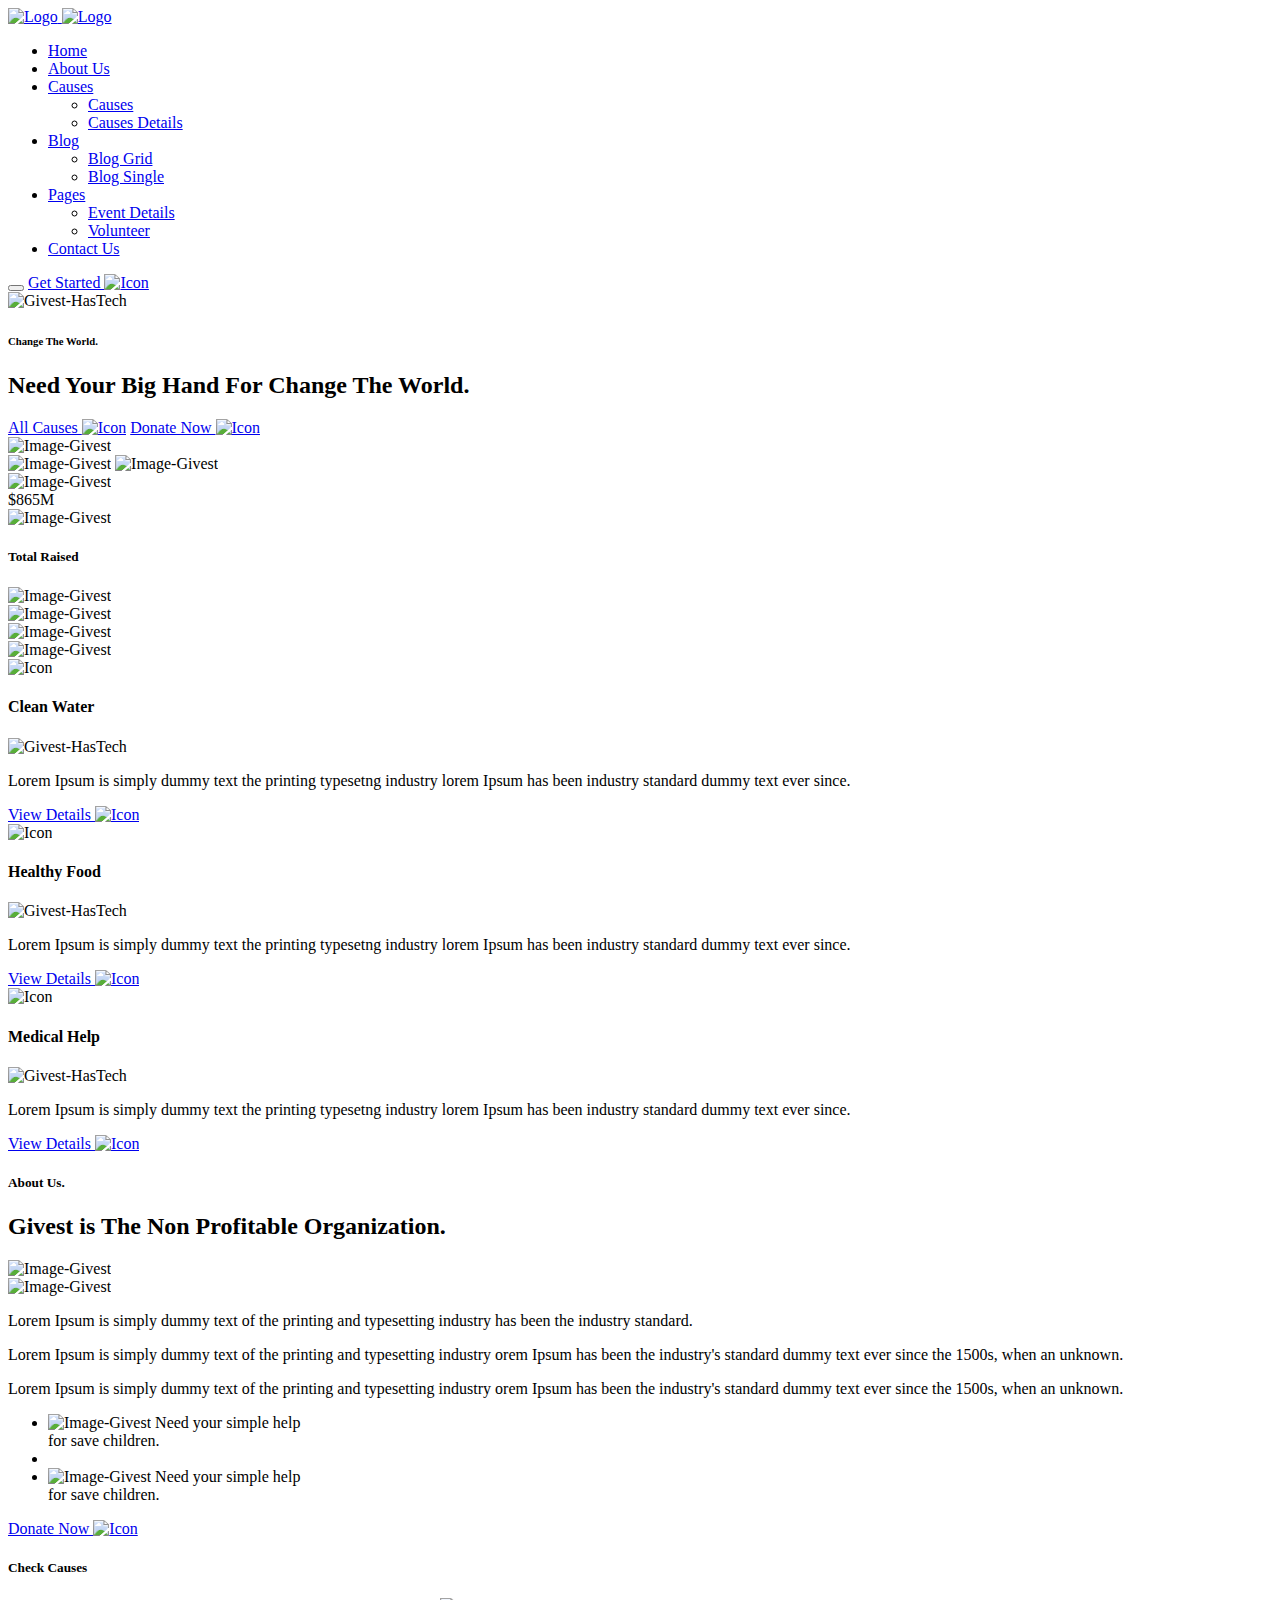
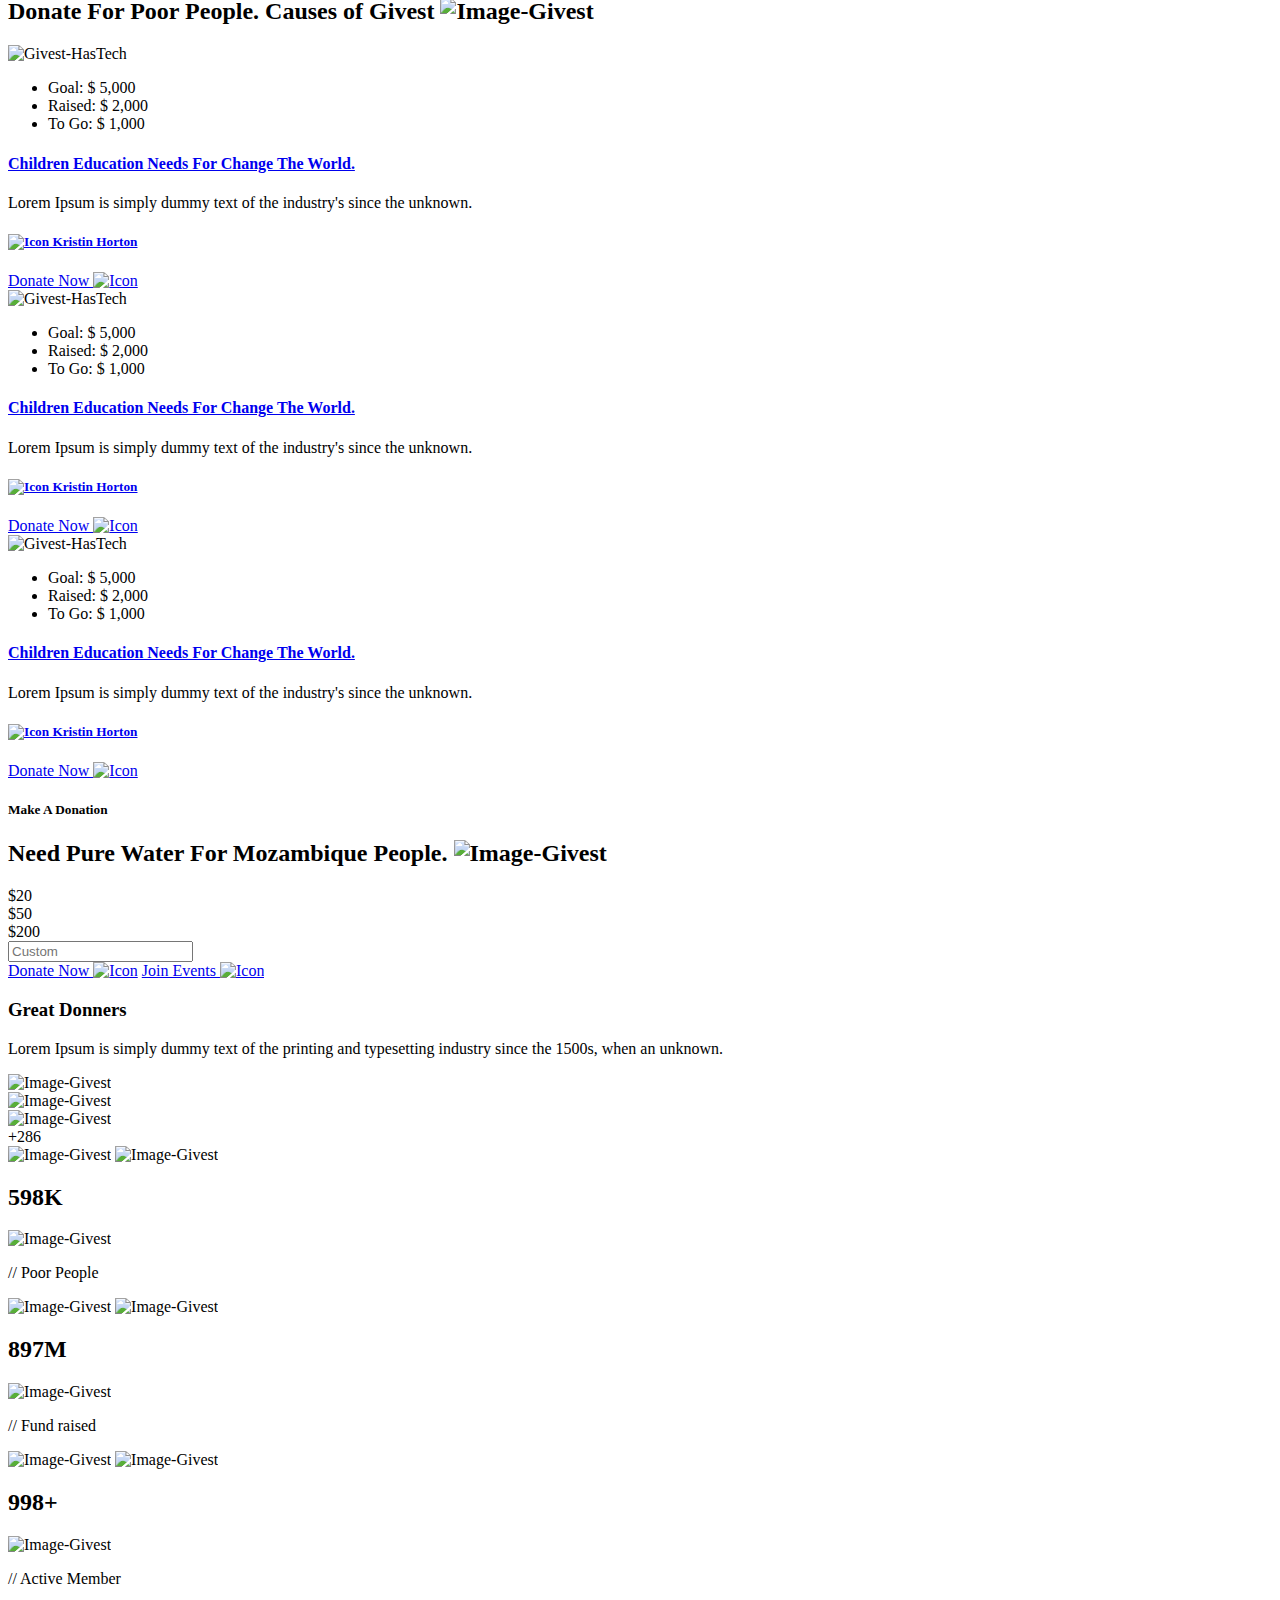
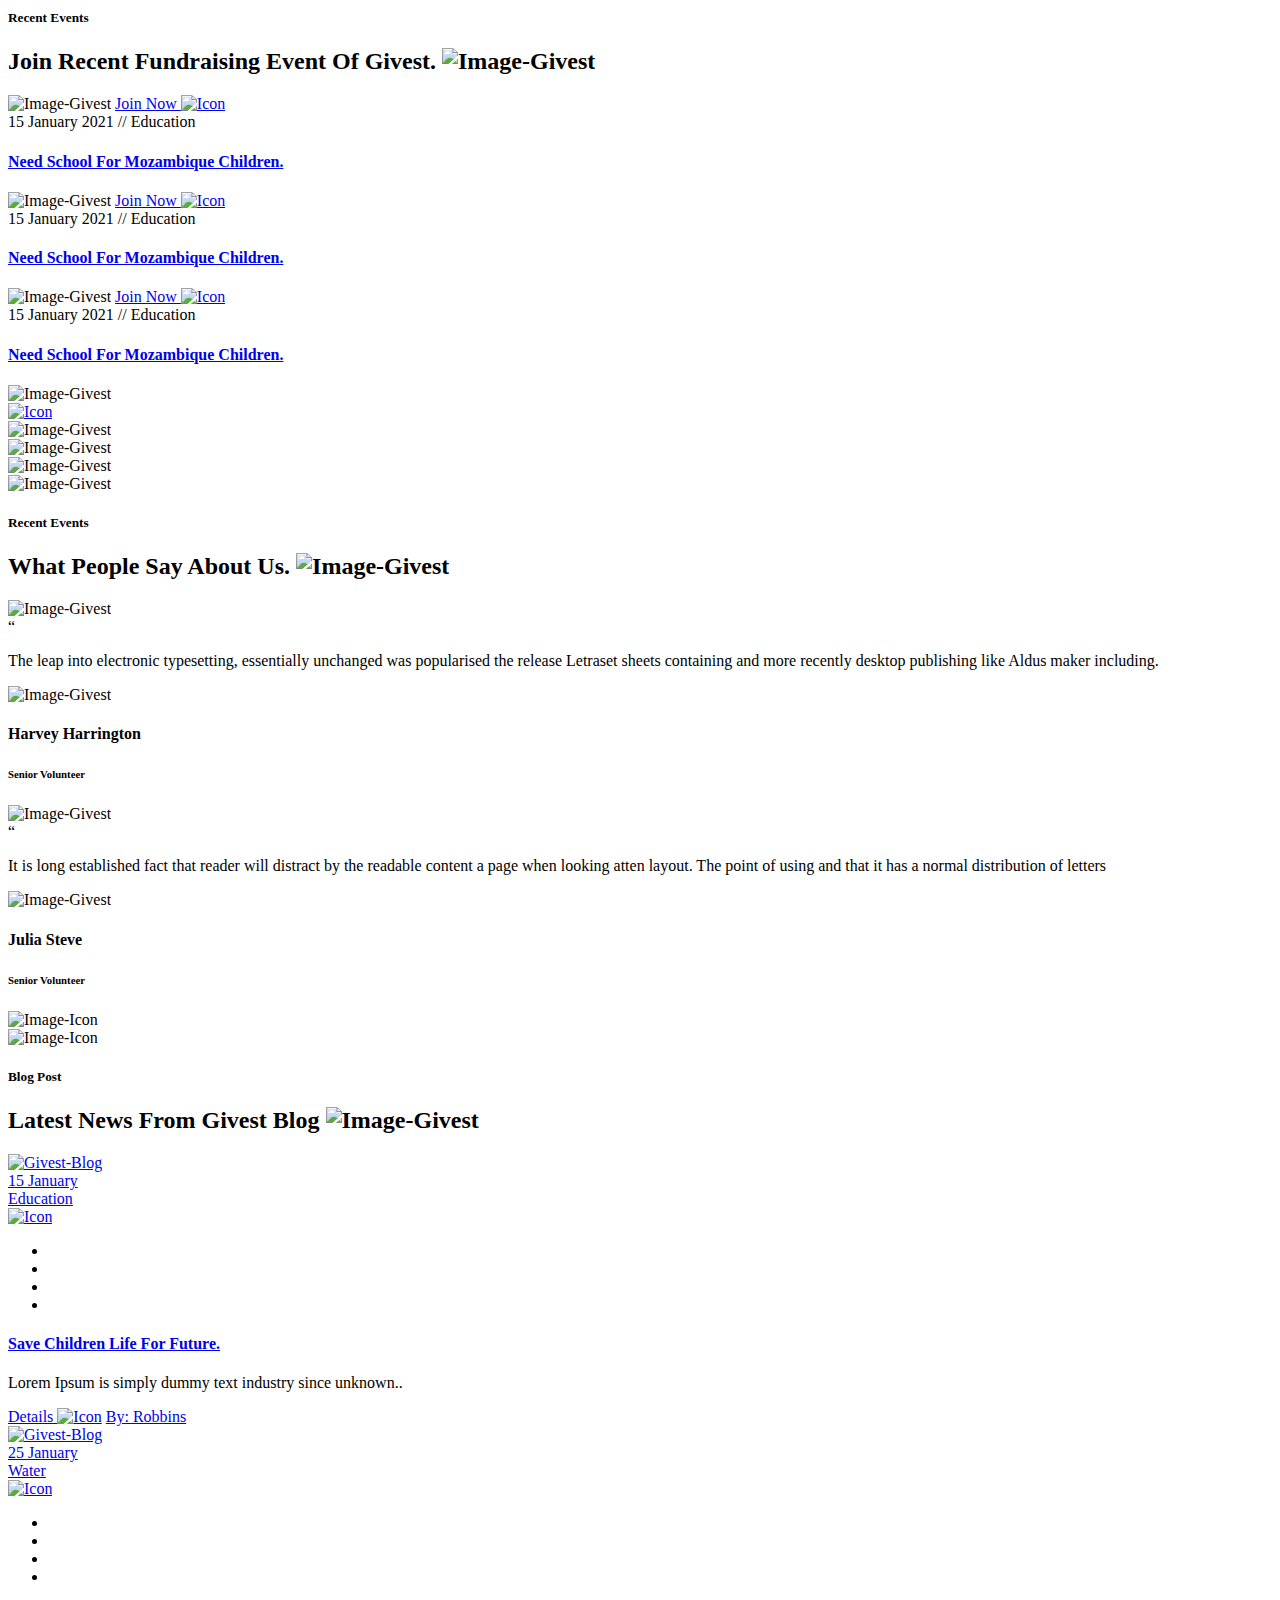
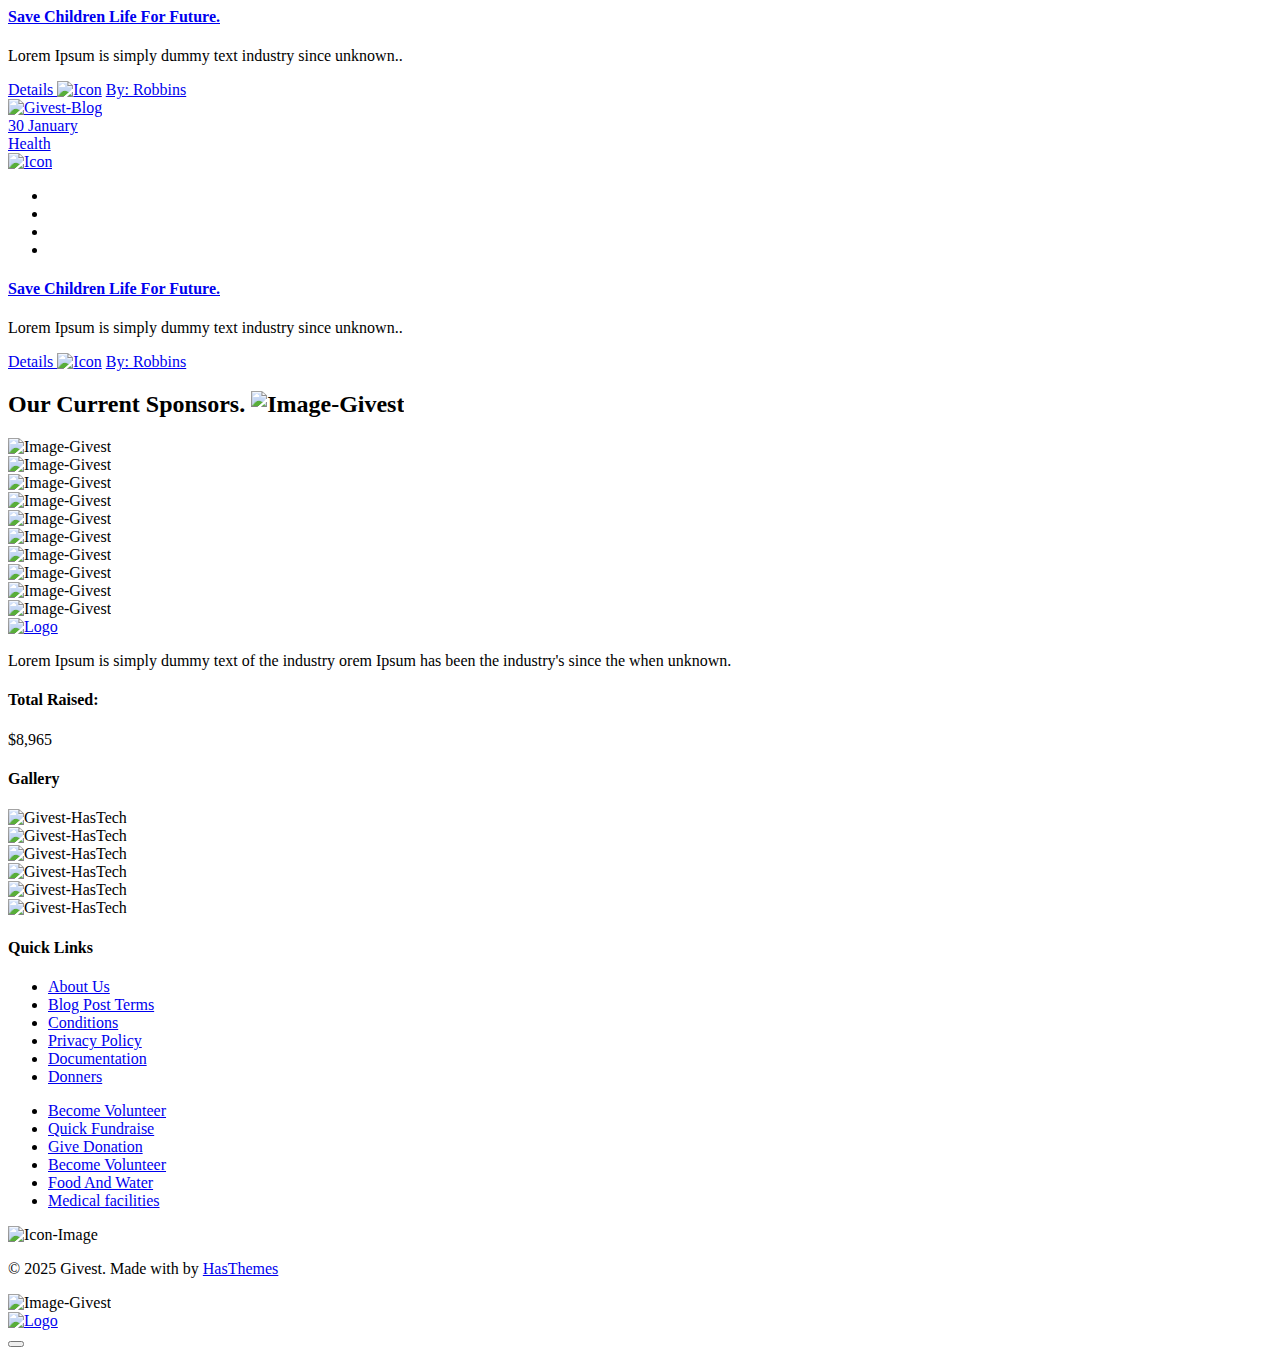
==== index.html @ 6e0c4356 "Added signin & signup pages" ====
<!DOCTYPE html>
<html lang="en">

<head>
    <meta charset="utf-8">
    <meta http-equiv="X-UA-Compatible" content="IE=edge">
    <meta name="viewport" content="width=device-width, initial-scale=1.0" />

    <title>SAFAR - Crowd Funding System</title>

    <!--== Favicon ==-->
    <link rel="shortcut icon" href="assets/img/favicon.ico" type="image/x-icon" />

    <!--== Google Fonts ==-->
    <link href="https://fonts.googleapis.com/css?family=Yeseva+One:400" rel="stylesheet">
    <link href="https://fonts.googleapis.com/css?family=Roboto:300,400,400i,500,500i,700,700i" rel="stylesheet">

    <!--== Bootstrap CSS ==-->
    <link href="assets/css/bootstrap.min.css" rel="stylesheet"/>
    <!--== Icofont CSS ==-->
    <link href="assets/css/icofont.css" rel="stylesheet"/>
    <!--== ElegantIcons CSS ==-->
    <link href="assets/css/elegantIcons.css" rel="stylesheet"/>
    <!--== Animate CSS ==-->
    <link href="assets/css/animate.css" rel="stylesheet"/>
    <!--== Aos CSS ==-->
    <link href="assets/css/aos.css" rel="stylesheet"/>
    <!--== FancyBox CSS ==-->
    <link href="assets/css/jquery.fancybox.min.css" rel="stylesheet"/>
    <!--== Slicknav CSS ==-->
    <link href="assets/css/slicknav.css" rel="stylesheet"/>
    <!--== Swiper CSS ==-->
    <link href="assets/css/swiper.min.css" rel="stylesheet"/>
    <!--== Main Style CSS ==-->
    <link href="assets/css/style.css" rel="stylesheet" />

</head>

<body>

<!--wrapper start-->
<div class="wrapper home-default-wrapper">

  <!--== Start Preloader Content ==-->
  <div class="preloader-wrap">
    <div class="preloader">
      <span class="dot"></span>
      <div class="dots">
        <span></span>
        <span></span>
        <span></span>
      </div>
    </div>
  </div>
  <!--== End Preloader Content ==-->

  <!--== Start Header Wrapper ==-->
  <header class="header-area header-default sticky-header">
    <div class="container">
      <div class="row align-items-center">
        <div class="col-5 col-sm-3 col-md-3 col-lg-2 pr-0">
          <div class="header-logo-area">
            <a href="index.html">
              <img class="logo-main" src="assets/img/logo.png" alt="Logo" />
              <img class="logo-light" src="assets/img/logo.png" alt="Logo" />
            </a>
          </div>
        </div>
        <div class="col-7 col-sm-9 col-md-9 col-lg-10">
          <div class="header-align">
            <div class="header-navigation-area">
              <ul class="main-menu nav justify-content-center">
                <li class="active"><a href="index.html">Home</a></li>
                <li><a href="about.html">About Us</a></li>
                <li class="has-submenu"><a href="causes.html">Causes</a>
                  <ul class="submenu-nav">
                    <li><a href="causes.html">Causes</a></li>
                    <li><a href="causes-details.html">Causes Details</a></li>
                  </ul>
                </li>
                <li class="has-submenu"><a href="blog.html">Blog</a>
                  <ul class="submenu-nav">
                    <li><a href="blog.html">Blog Grid</a></li>
                    <li><a href="blog-details.html">Blog Single</a></li>
                  </ul>
                </li>
                <li class="has-submenu"><a href="index.html">Pages</a>
                  <ul class="submenu-nav">
                    <li><a href="event-details.html">Event Details</a></li>
                    <li><a href="volunteer.html">Volunteer</a></li>
                  </ul>
                </li>
                <li><a href="contact.html">Contact Us</a></li>
              </ul>
            </div>
            <div class="header-action-area">
              <button class="btn-menu d-xl-none">
                <span></span>
                <span></span>
                <span></span>
              </button>
              <a href="SignIn_SignUp_pages/Sign up.html" class="btn-theme btn-gradient btn-slide btn-style">Get Started <img class="icon icon-img" src="assets/img/icons/arrow-line-right2.png" alt="Icon"></a>
            </div>
          </div>
        </div>
      </div>
    </div>
  </header>
  <!--== End Header Wrapper ==-->
  
  <main class="main-content">
    <!--== Start Hero Area Wrapper ==-->
    <section class="home-slider-area slider-default">
      <div class="home-slider-content">
        <!-- Start Slide Item -->
        <div class="home-slider-item">
          <div class="slider-content-area">
            <div class="container">
              <div class="row">
                <div class="col-md-6 col-lg-6 col-xl-7">
                  <div class="content" data-aos="fade-right" data-aos-duration="1000">
                    <div class="subtitle-content">
                      <img src="assets/img/icons/1.png" alt="Givest-HasTech">
                      <h6>Change The World.</h6>
                    </div>
                    <div class="tittle-wrp">
                      <h2>Need Your Big Hand For <span>Change</span> The World.</h2>
                    </div>
                    <div class="btn-wrp">
                      <a href="causes.html" class="btn-theme btn-gradient btn-slide btn-style">All Causes <img class="icon icon-img" src="assets/img/icons/arrow-line-right2.png" alt="Icon"></a>
                      <a href="#/" class="btn-theme btn-border btn-black btn-style">Donate Now <img class="icon icon-img" src="assets/img/icons/arrow-right-line-dark.png" alt="Icon"></a>
                    </div>
                  </div>
                </div>
                <div class="col-md-5 offset-md-1 col-lg-5 offset-lg-1 col-xl-5 offset-xl-0">
                  <div class="layer-style">
                    <div class="thumb scene">
                      <span class="scene-layer" data-depth="0.20">                     
                        <img class="" src="assets/img/slider/1.jpg" alt="Image-Givest">
                      </span>
                      <div class="shape-circle scene">
                        <span class="scene-layer" data-depth="0.10">
                          <img src="assets/img/shape/circle1.png" alt="Image-Givest">
                        </span>
                        <span class="scene-layer" data-depth="0.40">                        
                          <img class="circle-img" src="assets/img/shape/2.png" alt="Image-Givest">
                        </span>
                      </div>
                    </div>
                    <div class="shape-style1 scene">
                      <span class="scene-layer" data-depth="0.30">
                        <img src="assets/img/shape/1.png" alt="Image-Givest">
                      </span>
                    </div>
                    <div class="donate-circle-wrp">
                      <div class="pie-chart-circle" data-size="255" data-line-width="8" data-line-cap="butt" data-track-color="#ffffff54" data-bar-color="#fff" data-percent="68"></div>
                      <div class="donate-content">
                        <div class="raised-amount">$865M</div>
                        <img class="line-shape-img" src="assets/img/shape/line-s2.png" alt="Image-Givest">
                        <h5 class="donate-title">Total Raised</h5>
                      </div>
                    </div>
                  </div>
                </div>
              </div>
            </div>
            <div class="slider-shape">
              <div class="shape-style1">
                <img class="shape-img1" src="assets/img/shape/map1.png" alt="Image-Givest">
              </div>
              <div class="shape-style2">
                <img class="shape-img2" src="assets/img/shape/map2.png" alt="Image-Givest">
              </div>
              <div class="shape-style3">
                <img class="shape-img3" src="assets/img/shape/banner-line1.png" alt="Image-Givest">
              </div>
              <div class="shape-style4">
                <img class="shape-img3" src="assets/img/shape/banner-line2.png" alt="Image-Givest">
              </div>
            </div>
          </div>
        </div>
        <!-- End Slide Item -->
      </div>
    </section>
    <!--== End Hero Area Wrapper ==-->

    <!--== Start Service Area ==-->
    <section class="service-area service-default-area">
      <div class="container">
        <div class="row icon-box-style1" data-aos="fade-up" data-aos-duration="1000">
          <div class="col-md-6 col-lg-4">
            <div class="icon-box-item item-one mb-md-30">
              <div class="icon-box-top">
                <div class="icon-box">
                  <img class="icon-img" src="assets/img/icons/s1.png" alt="Icon">
                </div>
                <h4 class="title">Clean Water</h4>
              </div>
              <div class="content">
                <div class="separator-line">
                  <img src="assets/img/shape/line-s1.png" alt="Givest-HasTech">
                </div>
                <p>Lorem Ipsum is simply dummy text the printing typesetng industry lorem Ipsum has been industry standard dummy text ever since.</p>
                <a href="causes-details.html" class="btn-theme btn-white btn-border btn-size-md">View Details <img class="icon icon-img" src="assets/img/icons/arrow-line-right.png" alt="Icon"></a>
              </div>
            </div>
          </div>
          <div class="col-md-6 col-lg-4">
            <div class="icon-box-item item-two mb-md-30">
              <div class="icon-box-top">
                <div class="icon-box">
                  <img class="icon-img" src="assets/img/icons/s2.png" alt="Icon">
                </div>
                <h4 class="title">Healthy Food</h4>
              </div>
              <div class="content">
                <div class="separator-line">
                  <img src="assets/img/shape/line-s1.png" alt="Givest-HasTech">
                </div>
                <p>Lorem Ipsum is simply dummy text the printing typesetng industry lorem Ipsum has been industry standard dummy text ever since.</p>
                <a href="causes-details.html" class="btn-theme btn-white btn-border btn-size-md">View Details <img class="icon icon-img" src="assets/img/icons/arrow-line-right.png" alt="Icon"></a>
              </div>
            </div>
          </div>
          <div class="col-md-6 col-lg-4">
            <div class="icon-box-item item-three">
              <div class="icon-box-top">
                <div class="icon-box">
                  <img class="icon-img" src="assets/img/icons/s3.png" alt="Icon">
                </div>
                <h4 class="title">Medical Help</h4>
              </div>
              <div class="content">
                <div class="separator-line">
                  <img src="assets/img/shape/line-s1.png" alt="Givest-HasTech">
                </div>
                <p>Lorem Ipsum is simply dummy text the printing typesetng industry lorem Ipsum has been industry standard dummy text ever since.</p>
                <a href="causes-details.html" class="btn-theme btn-white btn-border btn-size-md">View Details <img class="icon icon-img" src="assets/img/icons/arrow-line-right.png" alt="Icon"></a>
              </div>
            </div>
          </div>
        </div>
      </div>
    </section>
    <!--== End Service Area ==-->

    <!--== Start About Area ==-->
    <section class="about-area about-default-area">
      <div class="container">
        <div class="row">
          <div class="col-lg-9">
            <div class="section-title position-relative z-index-1" data-aos="fade-up" data-aos-duration="1000">
              <h5 class="subtitle line-theme-color">About Us.</h5>
              <h2 class="title"><span>Givest</span> is The Non Profitable Organization.</h2>
            </div>
          </div>
        </div>
        <div class="row">
          <div class="col-lg-6 col-xl-7">
            <div class="layer-style" data-aos="fade-up" data-aos-duration="1100">
              <div class="thumb">
                <div class="row m-0">
                  <div class="col-sm-4 col-md-4 col-lg-4 col-xl-4 p-0 d-none d-sm-block d-lg-none d-xl-block tilt-animation">
                    <img src="assets/img/about/1.jpg" alt="Image-Givest">
                  </div>
                  <div class="col-sm-8 col-md-8 col-lg-12 col-xl-8 p-0 tilt-animation">
                    <img class="img-two" src="assets/img/about/2.jpg" alt="Image-Givest">
                  </div>
                </div>
              </div>
            </div>
          </div>
          <div class="col-lg-6 col-xl-5">
            <div class="about-content" data-aos="fade-up" data-aos-duration="1100">
              <p class="text-style">Lorem Ipsum is simply dummy text of the printing and typesetting industry has been the industry standard.</p>
              <p>Lorem Ipsum is simply dummy text of the printing and typesetting industry orem Ipsum has been the industry's standard dummy text ever since the 1500s, when an unknown.</p>
              <p class="mb-0">Lorem Ipsum is simply dummy text of the printing and typesetting industry orem Ipsum has been the industry's standard dummy text ever since the 1500s, when an unknown.</p>
              <ul class="list-icon-style">
                <li><img class="icon-img" src="assets/img/icons/check-double-line.png" alt="Image-Givest"> Need your simple help <br>for save children.</li>
                <li class="line-center"></li>
                <li><img class="icon-img" src="assets/img/icons/check-double-line.png" alt="Image-Givest"> Need your simple help <br>for save children.</li>
              </ul>
              <a href="#/" class="btn-theme btn-gradient btn-slide">Donate Now <img class="icon icon-img" src="assets/img/icons/arrow-line-right2.png" alt="Icon"></a>
            </div>
          </div>
        </div>
      </div>
    </section>
    <!--== End About Area ==-->

    <!--== Start Causes Area ==-->
    <section class="causes-area causes-default-area">
      <div class="container">
        <div class="row">
          <div class="col-lg-8 m-auto">
            <div class="section-title text-center" data-aos="fade-up" data-aos-duration="1000">
              <h5 class="subtitle line-theme-color">Check Causes</h5>
              <h2 class="title title-style">Donate For Poor People. Causes of Givest <img class="img-shape" src="assets/img/shape/3.png" alt="Image-Givest"></h2>
            </div>
          </div>
        </div>
        <div class="row" data-aos="fade-up" data-aos-duration="1000">
          <div class="col-md-6 col-lg-4">
            <div class="causes-item mb-md-30">
              <div class="thumb">
                <img src="assets/img/causes/01.jpg" alt="Givest-HasTech">
              </div>
              <div class="content">
                <ul class="donate-info">
                  <li class="info-item">
                    <span class="info-title">Goal:</span>
                    <span class="amount">$ 5,000</span>
                  </li>
                  <li class="info-item">
                    <span class="info-title">Raised:</span>
                    <span class="amount">$ 2,000</span>
                  </li>
                  <li class="info-item">
                    <span class="info-title">To Go:</span>
                    <span class="amount">$ 1,000</span>
                  </li>
                </ul>
                <h4 class="title"><a href="causes-details.html">Children Education Needs For Change The World.</a></h4>
                <p>Lorem Ipsum is simply dummy text of the industry's since the unknown.</p>
              </div>
              <div class="causes-footer">
                <div class="admin">
                  <h5><a href="causes.html"><span class="icon-img"><img src="assets/img/icons/admin1.png" alt="Icon"></span> Kristin Horton</a></h5>
                </div>
                <a class="btn-theme btn-border-gradient gray-border btn-size-md" href="#"><span>Donate Now <img class="icon icon-img" src="assets/img/icons/arrow-line-right-gradient.png" alt="Icon"></span></a>
              </div>
            </div>
          </div>
          <div class="col-md-6 col-lg-4">
            <div class="causes-item mb-md-30">
              <div class="thumb">
                <img src="assets/img/causes/02.jpg" alt="Givest-HasTech">
              </div>
              <div class="content">
                <ul class="donate-info">
                  <li class="info-item">
                    <span class="info-title">Goal:</span>
                    <span class="amount">$ 5,000</span>
                  </li>
                  <li class="info-item">
                    <span class="info-title">Raised:</span>
                    <span class="amount">$ 2,000</span>
                  </li>
                  <li class="info-item">
                    <span class="info-title">To Go:</span>
                    <span class="amount">$ 1,000</span>
                  </li>
                </ul>
                <h4 class="title"><a href="causes-details.html">Children Education Needs For Change The World.</a></h4>
                <p>Lorem Ipsum is simply dummy text of the industry's since the unknown.</p>
              </div>
              <div class="causes-footer">
                <div class="admin">
                  <h5><a href="causes.html"><span class="icon-img"><img src="assets/img/icons/admin1.png" alt="Icon"></span> Kristin Horton</a></h5>
                </div>
                <a class="btn-theme btn-border-gradient gray-border btn-size-md" href="#"><span>Donate Now <img class="icon icon-img" src="assets/img/icons/arrow-line-right-gradient.png" alt="Icon"></span></a>
              </div>
            </div>
          </div>
          <div class="col-md-6 col-lg-4">
            <div class="causes-item">
              <div class="thumb">
                <img src="assets/img/causes/03.jpg" alt="Givest-HasTech">
              </div>
              <div class="content">
                <ul class="donate-info">
                  <li class="info-item">
                    <span class="info-title">Goal:</span>
                    <span class="amount">$ 5,000</span>
                  </li>
                  <li class="info-item">
                    <span class="info-title">Raised:</span>
                    <span class="amount">$ 2,000</span>
                  </li>
                  <li class="info-item">
                    <span class="info-title">To Go:</span>
                    <span class="amount">$ 1,000</span>
                  </li>
                </ul>
                <h4 class="title"><a href="causes-details.html">Children Education Needs For Change The World.</a></h4>
                <p>Lorem Ipsum is simply dummy text of the industry's since the unknown.</p>
              </div>
              <div class="causes-footer">
                <div class="admin">
                  <h5><a href="causes.html"><span class="icon-img"><img src="assets/img/icons/admin1.png" alt="Icon"></span> Kristin Horton</a></h5>
                </div>
                <a class="btn-theme btn-border-gradient gray-border btn-size-md" href="#"><span>Donate Now <img class="icon icon-img" src="assets/img/icons/arrow-line-right-gradient.png" alt="Icon"></span></a>
              </div>
            </div>
          </div>
        </div>
      </div>
    </section>
    <!--== End Causes Area ==-->

    <!--== Start Donate Area ==-->
    <section class="donate-area donate-default-area bgcolor-theme3">
      <div class="container">
        <div class="row">
          <div class="col-lg-7 col-xxl-7">
            <div class="content" data-aos="fade-up" data-aos-duration="1000">
              <div class="section-title">
                <h5 class="subtitle line-theme-color mb-7">Make A Donation</h5>
                <h2 class="title title-style text-white">Need Pure Water For Mozambique People. <img class="img-shape" src="assets/img/shape/3.png" alt="Image-Givest"></h2>
              </div>
              <div class="donate-form">
                <form action="#">
                  <div class="amount-info">
                    <div class="donate-amount">$20</div>
                    <div class="donate-amount">$50</div>
                    <div class="donate-amount">$200</div>
                    <div class="donate-amount donate-custom-amount">
                      <input class="form-control" type="text" placeholder="Custom">
                    </div>
                  </div>
                  <div class="btn-wrp">
                    <a href="#/" class="btn-theme btn-gradient btn-slide">Donate Now <img class="icon icon-img" src="assets/img/icons/arrow-line-right2.png" alt="Icon"></a>
                    <a href="#/" class="btn-theme btn-gradient btn-border">Join Events <img class="icon icon-img" src="assets/img/icons/arrow-line-right2-gradient.png" alt="Icon"></a>
                  </div>
                </form>
              </div>
            </div>
          </div>
          <div class="col-lg-5 col-xxl-4 offset-xxl-1">
            <div class="donners-content">
              <div class="thumb-bg-layer" data-aos="fade-left" data-aos-duration="1000" data-bg-img="assets/img/photos/bg-donate1.jpg"></div>
              <div class="donners-info" data-aos="fade-up" data-aos-duration="1000">
                <h3>Great Donners</h3>
                <p>Lorem Ipsum is simply dummy text of the printing and typesetting industry since the 1500s, when an unknown.</p>
                <div class="donners-item">
                  <div class="donner-item">
                    <img src="assets/img/photos/donner1.png" alt="Image-Givest">
                  </div>
                  <div class="donner-item">
                    <img src="assets/img/photos/donner2.png" alt="Image-Givest">
                  </div>
                  <div class="donner-item">
                    <img src="assets/img/photos/donner3.png" alt="Image-Givest">
                  </div>
                  <div class="donner-item donner-number">+286</div>
                </div>
              </div>
            </div>
          </div>
        </div>
      </div>
    </section>
    <!--== End Donate Area ==-->

    <!--== Start Funfact Area ==-->
    <section class="funfact-area funfact-default-area">
      <div class="container">
        <div class="row row-gutter-0 funfact-items-style1" data-aos="fade-up" data-aos-duration="1000">
          <div class="col-sm-6 col-md-4 funfact-item">
            <div class="inner-content">
              <div class="icon-box">
                <img class="icon" src="assets/img/icons/f1.png" alt="Image-Givest">
                <img class="shape-img" src="assets/img/shape/4.png" alt="Image-Givest">
              </div>
              <div class="content">
                <div class="number">
                  <h2><span class="counter-animate">598</span>K</h2>
                </div>
                <img class="line-shape" src="assets/img/shape/funfact-line1.png" alt="Image-Givest">
                <p class="title">// Poor People</p>
              </div>
            </div>
          </div>
          <div class="col-sm-6 col-md-4 funfact-item">
            <div class="inner-content">
              <div class="icon-box">
                <img class="icon" src="assets/img/icons/f2.png" alt="Image-Givest">
                <img class="shape-img" src="assets/img/shape/4.png" alt="Image-Givest">
              </div>
              <div class="content">
                <div class="number">
                  <h2><span class="counter-animate">897</span>M</h2>
                </div>
                <img class="line-shape" src="assets/img/shape/funfact-line1.png" alt="Image-Givest">
                <p class="title">// Fund raised</p>
              </div>
            </div>
          </div>
          <div class="col-sm-6 col-md-4 funfact-item">
            <div class="inner-content">
              <div class="icon-box">
                <img class="icon" src="assets/img/icons/f3.png" alt="Image-Givest">
                <img class="shape-img" src="assets/img/shape/4.png" alt="Image-Givest">
              </div>
              <div class="content">
                <div class="number">
                  <h2><span class="counter-animate">998</span>+</h2>
                </div>
                <img class="line-shape" src="assets/img/shape/funfact-line1.png" alt="Image-Givest">
                <p class="title">// Active Member</p>
              </div>
            </div>
          </div>
        </div>
      </div>
    </section>
    <!--== End Funfact Area ==-->

    <!--== Start Events Area ==-->
    <section class="events-area events-default-area">
      <div class="container">
        <div class="row">
          <div class="col-lg-8">
            <div class="section-title" data-aos="fade-up" data-aos-duration="1000">
              <h5 class="subtitle line-theme-color mb-7">Recent Events</h5>
              <h2 class="title title-style">Join Recent Fundraising Event Of Givest. <img class="img-shape" src="assets/img/shape/3.png" alt="Image-Givest"></h2>
            </div>
            <div class="events-content events-list" data-aos="fade-up" data-aos-duration="1000">
              <div class="event-item">
                <div class="thumb">
                  <img class="thumb-img" src="assets/img/events/1.jpg" alt="Image-Givest">
                  <a href="event-details.html" class="btn-theme btn-gradient btn-size-sm">Join Now <img class="icon icon-img" src="assets/img/icons/arrow-line-right.png" alt="Icon"></a>
                </div>
                <div class="content">
                  <div class="event-info">15 January 2021  // <span>Education</span></div>
                  <h4 class="event-name"><a href="event-details.html">Need School For Mozambique Children.</a></h4>
                </div>
              </div>
              <div class="event-item">
                <div class="thumb">
                  <img class="thumb-img" src="assets/img/events/2.jpg" alt="Image-Givest">
                  <a href="event-details.html" class="btn-theme btn-gradient btn-size-sm">Join Now <img class="icon icon-img" src="assets/img/icons/arrow-line-right.png" alt="Icon"></a>
                </div>
                <div class="content">
                  <div class="event-info">15 January 2021  // <span>Education</span></div>
                  <h4 class="event-name"><a href="event-details.html">Need School For Mozambique Children.</a></h4>
                </div>
              </div>
              <div class="event-item">
                <div class="thumb">
                  <img class="thumb-img" src="assets/img/events/3.jpg" alt="Image-Givest">
                  <a href="event-details.html" class="btn-theme btn-gradient btn-size-sm">Join Now <img class="icon icon-img" src="assets/img/icons/arrow-line-right.png" alt="Icon"></a>
                </div>
                <div class="content">
                  <div class="event-info">15 January 2021  // <span>Education</span></div>
                  <h4 class="event-name"><a href="event-details.html">Need School For Mozambique Children.</a></h4>
                </div>
              </div>
            </div>
          </div>
          <div class="col-8 offset-2 col-sm-8 offset-sm-2 col-md-8 offset-md-2 col-lg-4 offset-lg-0">
            <div class="layer-style" data-aos="fade-left" data-aos-duration="1000">
              <div class="thumb tilt-animation">
                <img src="assets/img/photos/event1.png" alt="Image-Givest">
                <div class="play-video-btn">
                  <a class="btn-play play-video-popup wave-btn" href="https://player.vimeo.com/video/174392490?dnt=1&amp;app_id=122963"><span></span><span></span><span></span><div class="icon"><img src="assets/img/icons/play.png" alt="Icon"></div></a>
                </div>
              </div>
              <div class="shape-style1">
                <img src="assets/img/shape/line1.png" alt="Image-Givest">
              </div>
              <div class="shape-style2">
                <img src="assets/img/shape/line2.png" alt="Image-Givest">
              </div>
              <div class="shape-style3">
                <img src="assets/img/shape/line3.png" alt="Image-Givest">
              </div>
              <div class="shape-style4">
                <img src="assets/img/shape/line4.png" alt="Image-Givest">
              </div>
            </div>
          </div>
        </div>
      </div>
    </section>
    <!--== End Events Area ==-->

    <!--== Start Testimonial Area ==-->
    <section class="testimonial-area testimonial-default-area bgcolor-theme3">
      <div class="container">
        <div class="row">
          <div class="col-md-12 col-lg-4 col-xl-5">
            <div class="title-wrp" data-bg-img="assets/img/testimonial/bg-testi1.jpg" data-aos="fade-right" data-aos-duration="1000">
              <div class="section-title">
                <h5 class="subtitle line-white-color text-white mb-7">Recent Events</h5>
                <h2 class="title title-style text-white">What People Say About Us. <img class="img-shape" src="assets/img/shape/3.png" alt="Image-Givest"></h2>
              </div>
            </div>
          </div>
          <div class="col-md-12 col-lg-7 col-xl-6">
            <div class="testimonial-content" data-aos="fade-up" data-aos-duration="1000">
              <div class="testimonial-slider-content">
                <div class="swiper-container testimonial-slider-container">
                  <div class="swiper-wrapper testimonial-slider">
                    <div class="swiper-slide testimonial-single">
                      <div class="client-thumb-wrp">
                        <div class="client-thumb">
                          <img src="assets/img/testimonial/1.png" alt="Image-Givest">
                        </div>
                        <div class="quote-icon">“</div>
                      </div>
                      <div class="client-content">
                        <p>The leap into electronic typesetting, essentially unchanged was popularised the release Letraset sheets containing and more recently desktop publishing like Aldus maker including.</p>
                      </div>
                      <div class="client-info">
                        <img class="shape-line-img" src="assets/img/shape/line-t1.png" alt="Image-Givest">
                        <h4 class="name">Harvey Harrington</h4>
                        <h6 class="designation">Senior Volunteer</h6>
                      </div>
                    </div>
                    <div class="swiper-slide testimonial-single">
                      <div class="client-thumb-wrp">
                        <div class="client-thumb">
                          <img src="assets/img/testimonial/2.png" alt="Image-Givest">
                        </div>
                        <div class="quote-icon">“</div>
                      </div>
                      <div class="client-content">
                        <p>It is long established fact that reader will distract by the readable content a page when looking atten layout. The point of using  and that it has a normal distribution of letters</p>
                      </div>
                      <div class="client-info">
                        <img class="shape-line-img" src="assets/img/shape/line-t1.png" alt="Image-Givest">
                        <h4 class="name">Julia Steve</h4>
                        <h6 class="designation">Senior Volunteer</h6>
                      </div>
                    </div>
                  </div>
                  <!-- Add Arrows -->
                  <div class="navigation-wrp">
                    <div class="swiper-button-prev"><img class="icon-img" src="assets/img/icons/test-arrow-left.png" alt="Image-Icon"></div>
                    <div class="swiper-button-next"><img class="icon-img" src="assets/img/icons/test-arrow-right.png" alt="Image-Icon"></div>
                  </div>
                </div>
              </div>
            </div>
          </div>
        </div>
      </div>
    </section>
    <!--== End Testimonial Area ==-->

    <!--== Start Blog Area Wrapper ==-->
    <section class="blog-area blog-default-area">
      <div class="container">
        <div class="row">
          <div class="col-md-8 col-lg-6 m-auto">
            <div class="section-title text-center" data-aos="fade-up" data-aos-duration="1000">
              <h5 class="subtitle line-theme-color">Blog Post</h5>
              <h2 class="title title-style">Latest News From Givest Blog <img class="img-shape" src="assets/img/shape/3.png" alt="Image-Givest"></h2>
            </div>
          </div>
        </div>
        <div class="row" data-aos="fade-up" data-aos-duration="1000">
          <div class="col-md-6 col-lg-4">
            <!--== Start Blog Post Item ==-->
            <div class="post-item mb-md-150">
              <div class="thumb">
                <a href="blog-details.html"><img src="assets/img/blog/1.jpg" alt="Givest-Blog"></a>
                <div class="meta-date">
                  <a href="blog.html"><span>15</span> January</a>
                </div>
                <div class="shape-line"></div>
              </div>
              <div class="content">
                <div class="inner-content">
                  <div class="meta">
                    <a class="post-category" href="blog.html">Education</a>
                    <div class="post-share">
                      <a class="icon-share" href="blog.html"><img src="assets/img/icons/share-line-gradient.png" alt="Icon"></a>
                      <ul>
                        <li><a class="color-facebook" href="#/"><i class="social_facebook"></i></a></li>
                        <li><a class="color-twitter" href="#/"><i class="social_twitter"></i></a></li>
                        <li><a class="color-dribbble" href="#/"><i class="social_dribbble"></i></a></li>
                        <li><a class="color-pinterest" href="#/"><i class="social_pinterest"></i></a></li>
                      </ul>
                    </div>
                  </div>
                  <h4 class="title">
                    <a href="blog-details.html">Save Children Life For Future.</a>
                  </h4>
                  <p>Lorem Ipsum is simply dummy text industry since unknown..</p>
                </div>
                <div class="post-footer">
                  <a href="blog-details.html" class="btn-theme btn-border-gradient btn-size-xs"><span>Details <img class="icon icon-img" src="assets/img/icons/arrow-line-right-gradient.png" alt="Icon"></span></a>
                  <a class="post-author" href="blog.html">By: Robbins</a>
                </div>
              </div>
            </div>
            <!--== End Blog Post Item ==-->
          </div>

          <div class="col-md-6 col-lg-4">
            <!--== Start Blog Post Item ==-->
            <div class="post-item mb-md-150">
              <div class="thumb">
                <a href="blog-details.html"><img src="assets/img/blog/2.jpg" alt="Givest-Blog"></a>
                <div class="meta-date">
                  <a href="blog.html"><span>25</span> January</a>
                </div>
                <div class="shape-line"></div>
              </div>
              <div class="content">
                <div class="inner-content">
                  <div class="meta">
                    <a class="post-category" href="blog.html">Water</a>
                    <div class="post-share">
                      <a class="icon-share" href="blog.html"><img src="assets/img/icons/share-line-gradient.png" alt="Icon"></a>
                      <ul>
                        <li><a class="color-facebook" href="#/"><i class="social_facebook"></i></a></li>
                        <li><a class="color-twitter" href="#/"><i class="social_twitter"></i></a></li>
                        <li><a class="color-dribbble" href="#/"><i class="social_dribbble"></i></a></li>
                        <li><a class="color-pinterest" href="#/"><i class="social_pinterest"></i></a></li>
                      </ul>
                    </div>
                  </div>
                  <h4 class="title">
                    <a href="blog-details.html">Save Children Life For Future.</a>
                  </h4>
                  <p>Lorem Ipsum is simply dummy text industry since unknown..</p>
                </div>
                <div class="post-footer">
                  <a href="blog-details.html" class="btn-theme btn-border-gradient btn-size-xs"><span>Details <img class="icon icon-img" src="assets/img/icons/arrow-line-right-gradient.png" alt="Icon"></span></a>
                  <a class="post-author" href="blog.html">By: Robbins</a>
                </div>
              </div>
            </div>
            <!--== End Blog Post Item ==-->
          </div>

          <div class="col-md-6 col-lg-4">
            <!--== Start Blog Post Item ==-->
            <div class="post-item">
              <div class="thumb">
                <a href="blog-details.html"><img src="assets/img/blog/3.jpg" alt="Givest-Blog"></a>
                <div class="meta-date">
                  <a href="blog.html"><span>30</span> January</a>
                </div>
                <div class="shape-line"></div>
              </div>
              <div class="content">
                <div class="inner-content">
                  <div class="meta">
                    <a class="post-category" href="blog.html">Health</a>
                    <div class="post-share">
                      <a class="icon-share" href="blog.html"><img src="assets/img/icons/share-line-gradient.png" alt="Icon"></a>
                      <ul>
                        <li><a class="color-facebook" href="#/"><i class="social_facebook"></i></a></li>
                        <li><a class="color-twitter" href="#/"><i class="social_twitter"></i></a></li>
                        <li><a class="color-dribbble" href="#/"><i class="social_dribbble"></i></a></li>
                        <li><a class="color-pinterest" href="#/"><i class="social_pinterest"></i></a></li>
                      </ul>
                    </div>
                  </div>
                  <h4 class="title">
                    <a href="blog-details.html">Save Children Life For Future.</a>
                  </h4>
                  <p>Lorem Ipsum is simply dummy text industry since unknown..</p>
                </div>
                <div class="post-footer">
                  <a href="blog-details.html" class="btn-theme btn-border-gradient btn-size-xs"><span>Details <img class="icon icon-img" src="assets/img/icons/arrow-line-right-gradient.png" alt="Icon"></span></a>
                  <a class="post-author" href="blog.html">By: Robbins</a>
                </div>
              </div>
            </div>
            <!--== End Blog Post Item ==-->
          </div>
        </div>
      </div>
    </section>
    <!--== End Blog Area Wrapper ==-->

    <!--== Start Brand Logo Area ==-->
    <section class="brand-logo-area brand-logo-default-area">
      <div class="container">
        <div class="row" data-aos="fade-up" data-aos-duration="1000">
          <div class="col-sm-8 offset-sm-2 col-md-8 offset-md-2 col-lg-4 offset-lg-0 col-xl-4">
            <div class="section-title text-center text-lg-start">
              <h2 class="title title-style mt-xl-30">Our Current Sponsors. <img class="img-shape" src="assets/img/shape/3.png" alt="Image-Givest"></h2>
            </div>
          </div>
          <div class="col-lg-8 col-xl-7 offset-xl-1">
            <div class="brand-logo-content">
              <div class="row row-cols-3 row-cols-sm-5">
                <div class="col">
                  <div class="brand-logo-item">
                    <img src="assets/img/brand-logo/1.png" alt="Image-Givest">
                  </div>
                </div>
                <div class="col">
                  <div class="brand-logo-item">
                    <img src="assets/img/brand-logo/2.png" alt="Image-Givest">
                  </div>
                </div>
                <div class="col">
                  <div class="brand-logo-item">
                    <img src="assets/img/brand-logo/3.png" alt="Image-Givest">
                  </div>
                </div>
                <div class="col">
                  <div class="brand-logo-item">
                    <img src="assets/img/brand-logo/4.png" alt="Image-Givest">
                  </div>
                </div>
                <div class="col">
                  <div class="brand-logo-item">
                    <img src="assets/img/brand-logo/5.png" alt="Image-Givest">
                  </div>
                </div>
                <div class="col">
                  <div class="brand-logo-item">
                    <img src="assets/img/brand-logo/6.png" alt="Image-Givest">
                  </div>
                </div>
                <div class="col">
                  <div class="brand-logo-item">
                    <img src="assets/img/brand-logo/7.png" alt="Image-Givest">
                  </div>
                </div>
                <div class="col">
                  <div class="brand-logo-item">
                    <img src="assets/img/brand-logo/8.png" alt="Image-Givest">
                  </div>
                </div>
                <div class="col">
                  <div class="brand-logo-item">
                    <img src="assets/img/brand-logo/9.png" alt="Image-Givest">
                  </div>
                </div>
                <div class="col">
                  <div class="brand-logo-item">
                    <img src="assets/img/brand-logo/10.png" alt="Image-Givest">
                  </div>
                </div>
              </div>
            </div>
          </div>
        </div>
      </div>
    </section>
    <!--== End Brand Logo Area ==-->
  </main>

  <!--== Start Footer Area Wrapper ==-->
  <footer class="footer-area">
    <div class="footer-main">
      <div class="container">
        <div class="row">
          <div class="col-sm-12 col-md-6 col-lg-4 col-xl-4">
            <div class="widget-item">
              <div class="about-widget">
                <a class="footer-logo" href="index.html">
                  <img src="assets/img/logo.png" alt="Logo">
                </a>
                <p>Lorem Ipsum is simply dummy text of the industry orem Ipsum has been the industry's since the when unknown.</p>
                <div class="widget-total-raised">
                  <h4 class="raised-title">Total Raised:</h4>
                  <div class="raised-amount">$8,965</div>
                </div>
              </div>
            </div>
          </div>
          <div class="col-sm-6 col-md-6 col-lg-4 col-xl-4">
            <div class="widget-item">
              <h4 class="widget-title line-style">Gallery</h4>
              <div class="widget-gallery">
                <div class="row row-cols-3 row-gutter-10">
                  <div class="col">
                    <div class="gallery-item">
                      <img src="assets/img/photos/gallery1.jpg" alt="Givest-HasTech">
                      <a class="icon" href="#/"><i class="icofont-instagram"></i></a>
                    </div>
                  </div>
                  <div class="col">
                    <div class="gallery-item">
                      <img src="assets/img/photos/gallery2.jpg" alt="Givest-HasTech">
                      <a class="icon" href="#/"><i class="icofont-instagram"></i></a>
                    </div>
                  </div>
                  <div class="col">
                    <div class="gallery-item">
                      <img src="assets/img/photos/gallery3.jpg" alt="Givest-HasTech">
                      <a class="icon" href="#/"><i class="icofont-instagram"></i></a>
                    </div>
                  </div>
                  <div class="col">
                    <div class="gallery-item">
                      <img src="assets/img/photos/gallery4.jpg" alt="Givest-HasTech">
                      <a class="icon" href="#/"><i class="icofont-instagram"></i></a>
                    </div>
                  </div>
                  <div class="col">
                    <div class="gallery-item">
                      <img src="assets/img/photos/gallery5.jpg" alt="Givest-HasTech">
                      <a class="icon" href="#/"><i class="icofont-instagram"></i></a>
                    </div>
                  </div>
                  <div class="col">
                    <div class="gallery-item">
                      <img src="assets/img/photos/gallery6.jpg" alt="Givest-HasTech">
                      <a class="icon" href="#/"><i class="icofont-instagram"></i></a>
                    </div>
                  </div>
                </div>
              </div>              
            </div>
          </div>
          <div class="col-sm-6 col-md-6 col-lg-4 col-xl-4">
            <div class="widget-item menu-wrap-two-column">
              <h4 class="widget-title line-style">Quick Links</h4>
              <nav class="widget-menu-wrap">
                <div class="row">
                  <div class="col-6 col-sm-6 col-md-6 pr-sm-5">
                    <ul class="nav-menu nav">
                      <li><a href="about.html">About Us</a></li>
                      <li><a href="blog.html">Blog Post Terms</a></li>
                      <li><a href="#/">Conditions</a></li>
                      <li><a href="#/">Privacy Policy</a></li>
                      <li><a href="#/">Documentation</a></li>
                      <li><a href="#/">Donners</a></li>
                    </ul>
                  </div>
                  <div class="col-6 col-sm-6 col-md-6 pl-sm-5">
                    <ul class="nav-menu nav align-right">
                      <li><a href="volunteer.html">Become Volunteer</a></li>
                      <li><a href="#/">Quick Fundraise</a></li>
                      <li><a href="#/">Give Donation</a></li>
                      <li><a href="volunteer.html">Become Volunteer</a></li>
                      <li><a href="causes-details.html">Food And Water</a></li>
                      <li><a href="causes-details.html">Medical facilities</a></li>
                    </ul>
                  </div>
                </div>
              </nav>
            </div>
          </div>
        </div>
      </div>
      <!--== Scroll Top Button ==-->
      <div class="scroll-to-top"><img src="assets/img/icons/arrow-up-line.png" alt="Icon-Image"></div>
    </div>
    <div class="footer-bottom">
      <div class="container">
        <div class="footer-bottom-content">
          <div class="row align-items-center">
            <div class="col-12">
              <div class="widget-copyright text-center">
                <p>© 2025 <span>Givest</span>. Made with <i class="icon_heart"></i> by <a target="_blank" href="https://www.hasthemes.com">HasThemes</a></p>
              </div>
            </div>
          </div>
        </div>
      </div>
    </div>
    <div class="shape-layer">
      <img src="assets/img/shape/footer-line.png" alt="Image-Givest">
    </div>
  </footer>
  <!--== End Footer Area Wrapper ==-->

  <!--== Start Side Menu ==-->
  <aside class="off-canvas-wrapper">
    <div class="off-canvas-inner">
      <div class="off-canvas-overlay"></div>
      <!-- Start Off Canvas Content Wrapper -->
      <div class="off-canvas-content">
        <!-- Off Canvas Header -->
        <div class="off-canvas-header">
          <div class="logo-area">
            <a href="index.html"><img src="assets/img/logo.png" alt="Logo" /></a>
          </div>
          <div class="close-action">
            <button class="btn-close"><i class="icofont-close"></i></button>
          </div>
        </div>

        <div class="off-canvas-item">
          <!-- Start Mobile Menu Wrapper -->
          <div class="res-mobile-menu menu-active-one">
            <!-- Note Content Auto Generate By Jquery From Main Menu -->
          </div>
          <!-- End Mobile Menu Wrapper -->
        </div>
        <!-- Off Canvas Footer -->
        <div class="off-canvas-footer"></div>
      </div>
      <!-- End Off Canvas Content Wrapper -->
    </div>
  </aside>
  <!--== End Side Menu ==-->  
</div>

<!--=======================Javascript============================-->

<!--=== Modernizr Min Js ===-->
<script src="assets/js/modernizr.js"></script>
<!--=== jQuery Min Js ===-->
<script src="assets/js/jquery-3.5.1.min.js"></script>
<!--=== jQuery Migration Min Js ===-->
<script src="assets/js/jquery-migrate.js"></script>
<!--=== Popper Min Js ===-->
<script src="assets/js/popper.min.js"></script>
<!--=== Bootstrap Min Js ===-->
<script src="assets/js/bootstrap.min.js"></script>
<!--=== jquery Appear Js ===-->
<script src="assets/js/jquery.appear.js"></script>
<!--=== jquery Swiper Min Js ===-->
<script src="assets/js/swiper.min.js"></script>
<!--=== jquery Fancybox Min Js ===-->
<script src="assets/js/fancybox.min.js"></script>
<!--=== jquery Aos Min Js ===-->
<script src="assets/js/aos.min.js"></script>
<!--=== jquery Tilt Animation Js ===-->
<script src="assets/js/tilt-animation.js"></script>
<!--=== jquery Scene Mouse Move Min Js ===-->
<script src="assets/js/parallax.min.js"></script>
<!--=== jquery Slicknav Js ===-->
<script src="assets/js/jquery.slicknav.js"></script>
<!--=== jquery Counterup Js ===-->
<script src="assets/js/counterup.js"></script>
<!--=== jquery Waypoint Js ===-->
<script src="assets/js/waypoint.js"></script>
<!--=== jquery Wow Min Js ===-->
<script src="assets/js/wow.min.js"></script>
<!--=== jQuery EasyPieChart Min Js ===-->
<script src="assets/js/jquery.easypiechart.min.js"></script>

<!--=== Custom Js ===-->
<script src="assets/js/custom.js"></script>

</body>

</html>
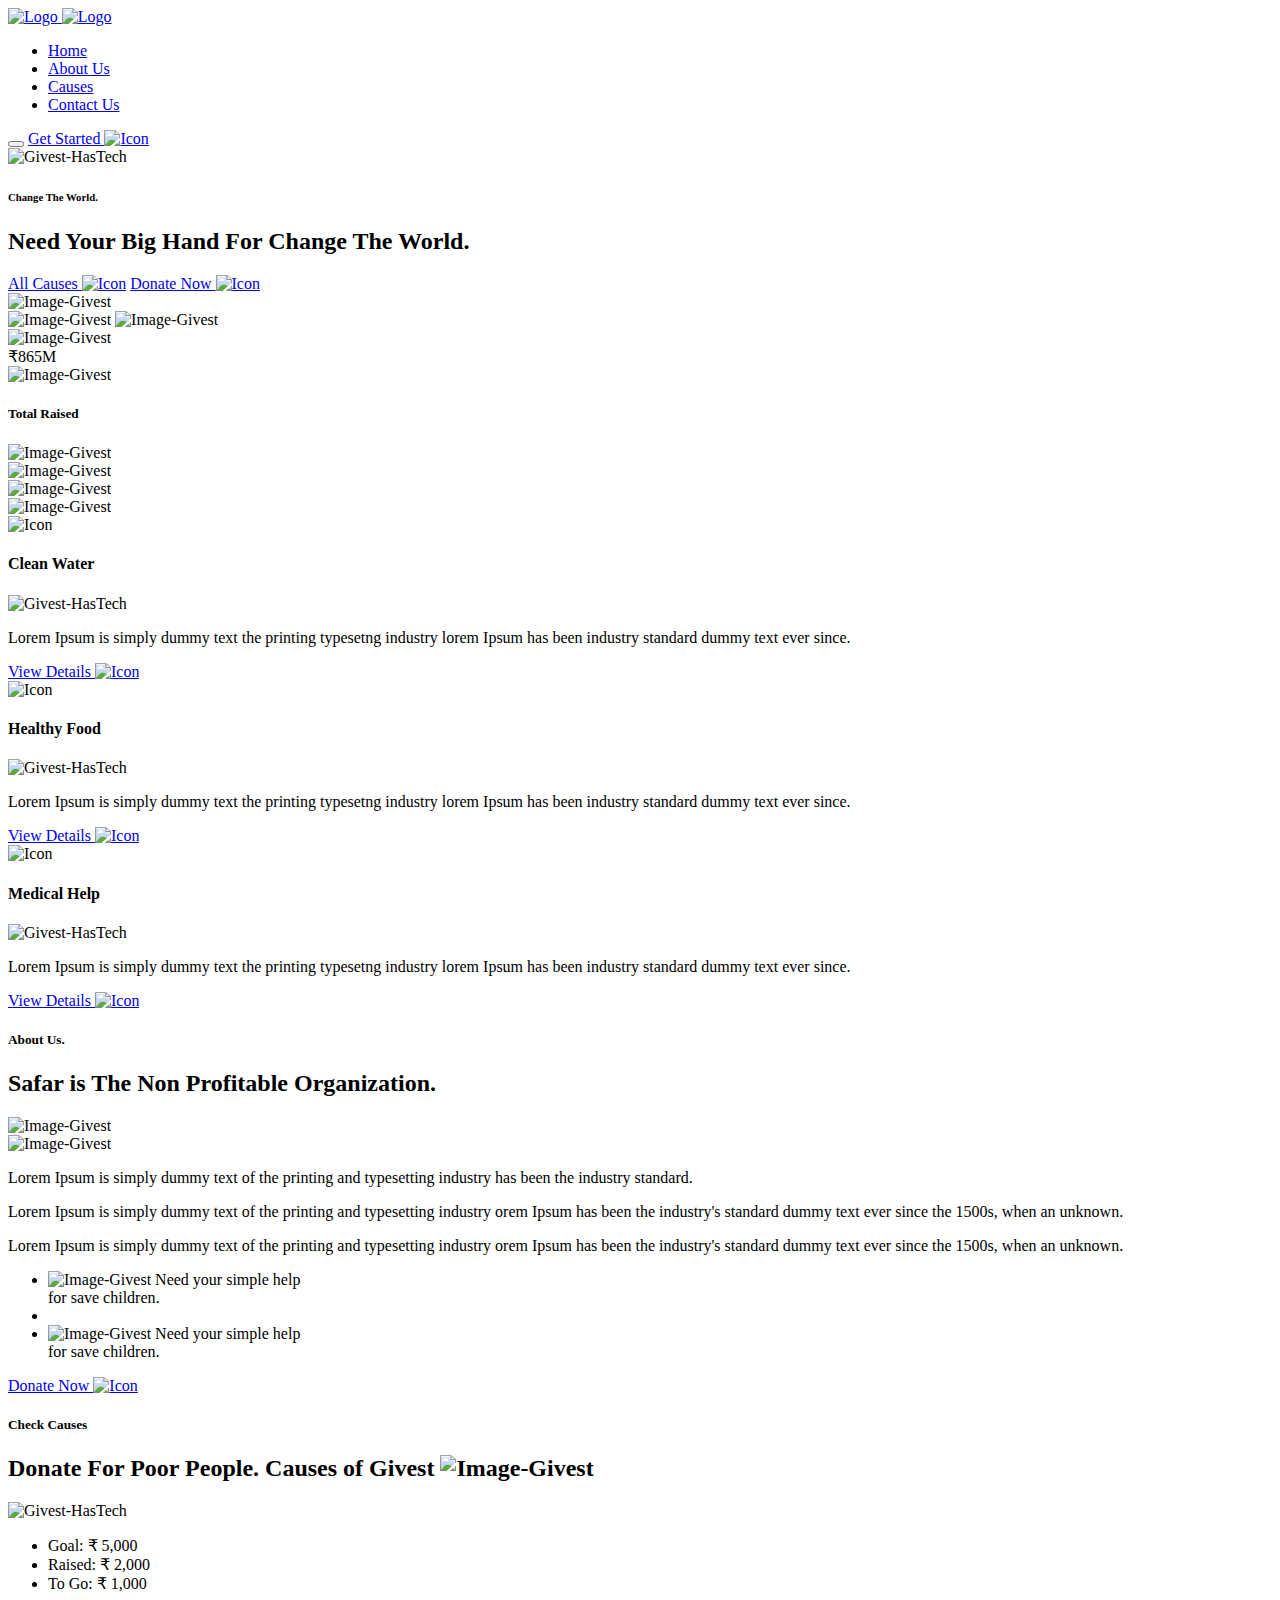
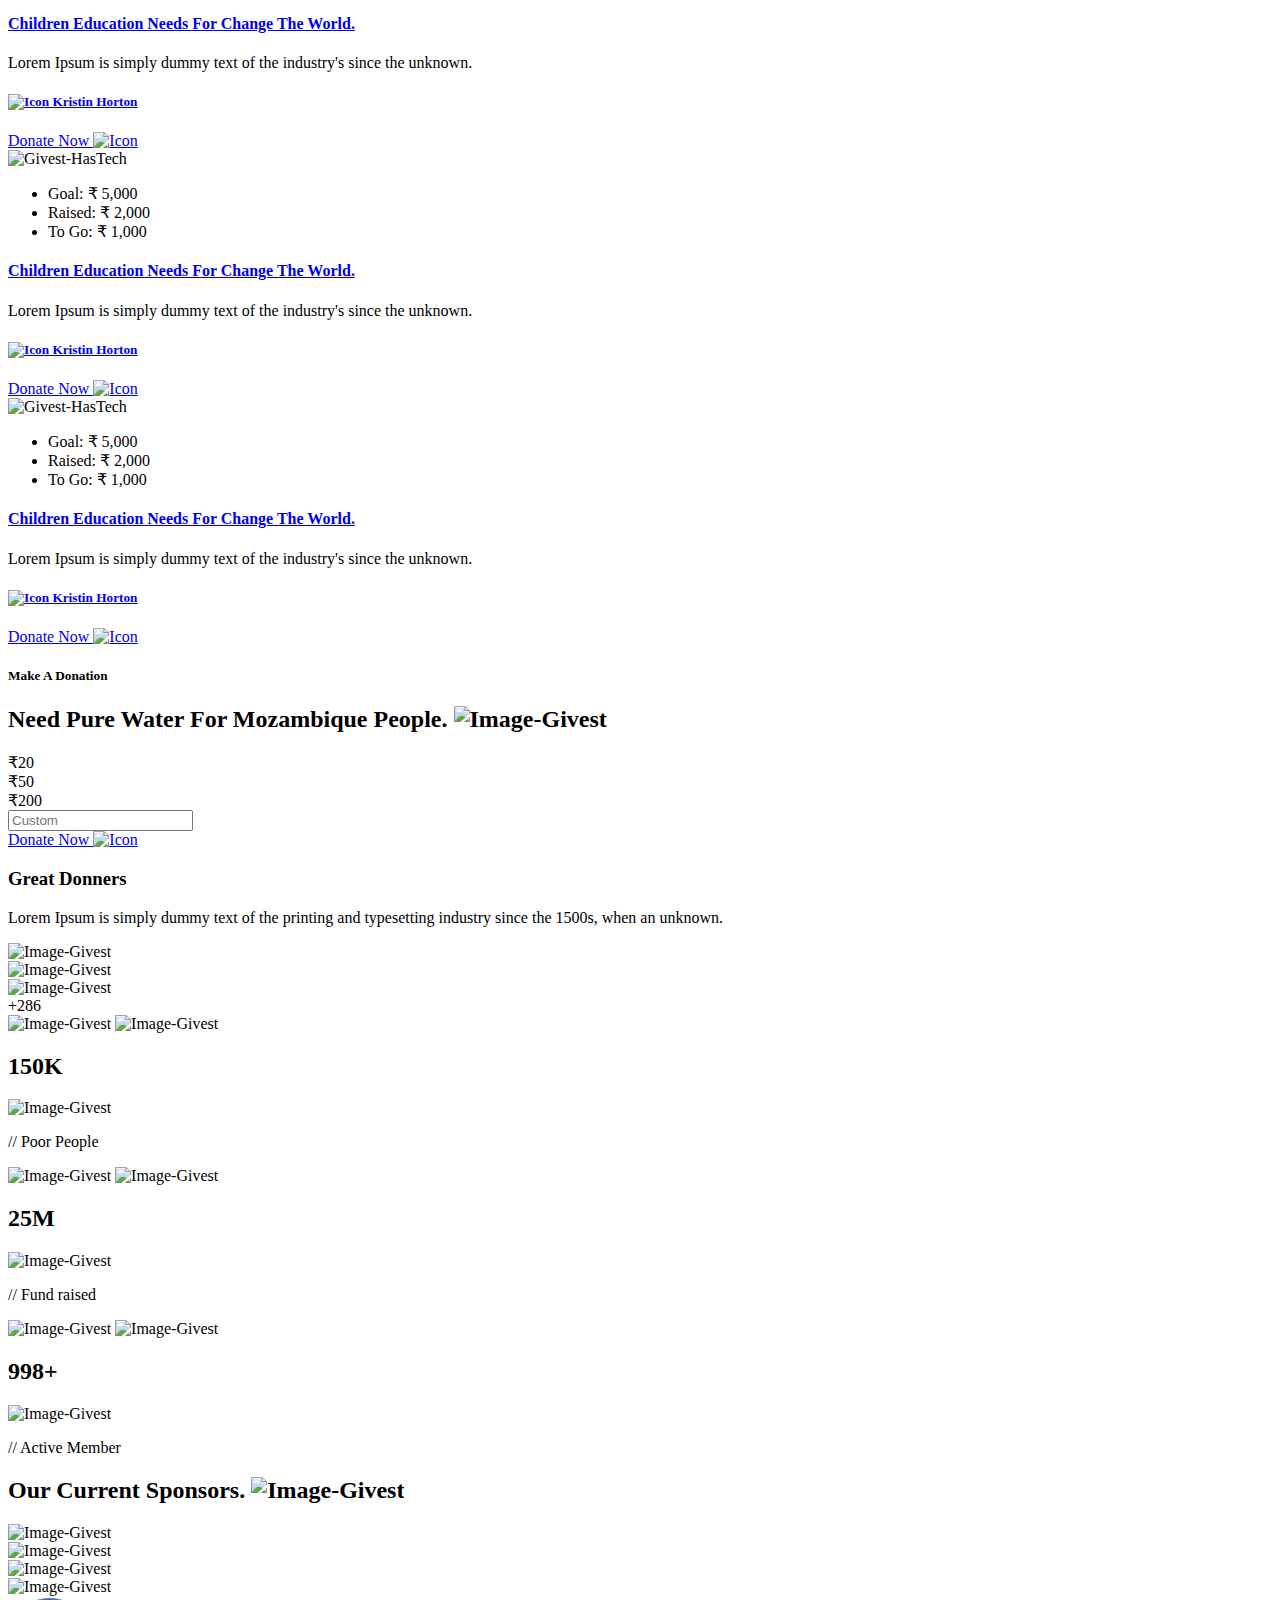
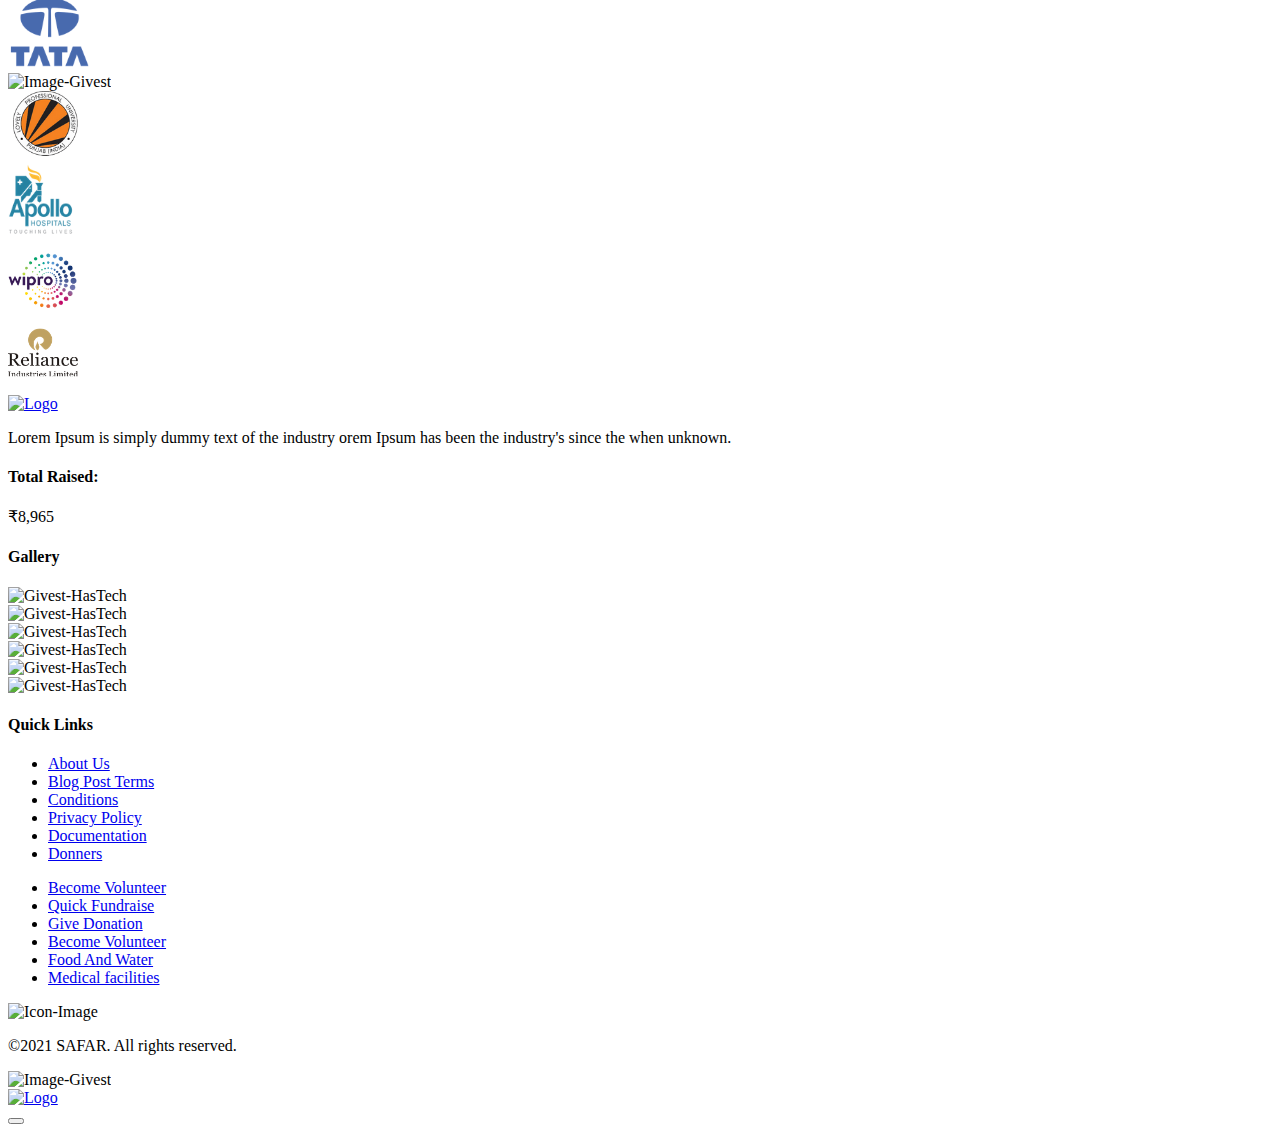
==== commit ff21864e: "Added Brand Logos" ====
--- a/index.html
+++ b/index.html
@@ -42,16 +42,12 @@
 <div class="wrapper home-default-wrapper">
 
   <!--== Start Preloader Content ==-->
-  <div class="preloader-wrap">
-    <div class="preloader">
-      <span class="dot"></span>
-      <div class="dots">
-        <span></span>
-        <span></span>
-        <span></span>
-      </div>
-    </div>
-  </div>
+  <div class="preloader">
+            <div class="loader">
+                <div class="shadow"></div>
+                <div class="box"></div>
+            </div>
+        </div>
   <!--== End Preloader Content ==-->
 
   <!--== Start Header Wrapper ==-->
@@ -61,8 +57,8 @@
         <div class="col-5 col-sm-3 col-md-3 col-lg-2 pr-0">
           <div class="header-logo-area">
             <a href="index.html">
-              <img class="logo-main" src="assets/img/logo.png" alt="Logo" />
-              <img class="logo-light" src="assets/img/logo.png" alt="Logo" />
+              <img class="logo-main" src="assets/img/main-logo2.png" alt="Logo" />
+              <img class="logo-light" src="assets/img/main-logo2.png" alt="Logo" />
             </a>
           </div>
         </div>
@@ -72,24 +68,7 @@
               <ul class="main-menu nav justify-content-center">
                 <li class="active"><a href="index.html">Home</a></li>
                 <li><a href="about.html">About Us</a></li>
-                <li class="has-submenu"><a href="causes.html">Causes</a>
-                  <ul class="submenu-nav">
-                    <li><a href="causes.html">Causes</a></li>
-                    <li><a href="causes-details.html">Causes Details</a></li>
-                  </ul>
-                </li>
-                <li class="has-submenu"><a href="blog.html">Blog</a>
-                  <ul class="submenu-nav">
-                    <li><a href="blog.html">Blog Grid</a></li>
-                    <li><a href="blog-details.html">Blog Single</a></li>
-                  </ul>
-                </li>
-                <li class="has-submenu"><a href="index.html">Pages</a>
-                  <ul class="submenu-nav">
-                    <li><a href="event-details.html">Event Details</a></li>
-                    <li><a href="volunteer.html">Volunteer</a></li>
-                  </ul>
-                </li>
+                <li><a href="causes.html">Causes</a></li>
                 <li><a href="contact.html">Contact Us</a></li>
               </ul>
             </div>
@@ -128,7 +107,7 @@
                     </div>
                     <div class="btn-wrp">
                       <a href="causes.html" class="btn-theme btn-gradient btn-slide btn-style">All Causes <img class="icon icon-img" src="assets/img/icons/arrow-line-right2.png" alt="Icon"></a>
-                      <a href="#/" class="btn-theme btn-border btn-black btn-style">Donate Now <img class="icon icon-img" src="assets/img/icons/arrow-right-line-dark.png" alt="Icon"></a>
+                      <a href="SignIn_SignUp_pages/Sign in.html" class="btn-theme btn-border btn-black btn-style">Donate Now <img class="icon icon-img" src="assets/img/icons/arrow-right-line-dark.png" alt="Icon"></a>
                     </div>
                   </div>
                 </div>
@@ -136,7 +115,7 @@
                   <div class="layer-style">
                     <div class="thumb scene">
                       <span class="scene-layer" data-depth="0.20">                     
-                        <img class="" src="assets/img/slider/1.jpg" alt="Image-Givest">
+                        <img class="" src="assets/img/slider/2.jpg" alt="Image-Givest">
                       </span>
                       <div class="shape-circle scene">
                         <span class="scene-layer" data-depth="0.10">
@@ -155,7 +134,7 @@
                     <div class="donate-circle-wrp">
                       <div class="pie-chart-circle" data-size="255" data-line-width="8" data-line-cap="butt" data-track-color="#ffffff54" data-bar-color="#fff" data-percent="68"></div>
                       <div class="donate-content">
-                        <div class="raised-amount">$865M</div>
+                        <div class="raised-amount">₹865M</div>
                         <img class="line-shape-img" src="assets/img/shape/line-s2.png" alt="Image-Givest">
                         <h5 class="donate-title">Total Raised</h5>
                       </div>
@@ -252,7 +231,7 @@
           <div class="col-lg-9">
             <div class="section-title position-relative z-index-1" data-aos="fade-up" data-aos-duration="1000">
               <h5 class="subtitle line-theme-color">About Us.</h5>
-              <h2 class="title"><span>Givest</span> is The Non Profitable Organization.</h2>
+              <h2 class="title"><span>Safar</span> is The Non Profitable Organization.</h2>
             </div>
           </div>
         </div>
@@ -262,10 +241,10 @@
               <div class="thumb">
                 <div class="row m-0">
                   <div class="col-sm-4 col-md-4 col-lg-4 col-xl-4 p-0 d-none d-sm-block d-lg-none d-xl-block tilt-animation">
-                    <img src="assets/img/about/1.jpg" alt="Image-Givest">
+                    <img src="assets/img/about/11.jpg" alt="Image-Givest">
                   </div>
                   <div class="col-sm-8 col-md-8 col-lg-12 col-xl-8 p-0 tilt-animation">
-                    <img class="img-two" src="assets/img/about/2.jpg" alt="Image-Givest">
+                    <img class="img-two" src="assets/img/about/22.jpg" alt="Image-Givest">
                   </div>
                 </div>
               </div>
@@ -281,7 +260,7 @@
                 <li class="line-center"></li>
                 <li><img class="icon-img" src="assets/img/icons/check-double-line.png" alt="Image-Givest"> Need your simple help <br>for save children.</li>
               </ul>
-              <a href="#/" class="btn-theme btn-gradient btn-slide">Donate Now <img class="icon icon-img" src="assets/img/icons/arrow-line-right2.png" alt="Icon"></a>
+              <a href="SignIn_SignUp_pages/Sign in.html" class="btn-theme btn-gradient btn-slide">Donate Now <img class="icon icon-img" src="assets/img/icons/arrow-line-right2.png" alt="Icon"></a>
             </div>
           </div>
         </div>
@@ -310,15 +289,15 @@
                 <ul class="donate-info">
                   <li class="info-item">
                     <span class="info-title">Goal:</span>
-                    <span class="amount">$ 5,000</span>
+                    <span class="amount">₹ 5,000</span>
                   </li>
                   <li class="info-item">
                     <span class="info-title">Raised:</span>
-                    <span class="amount">$ 2,000</span>
+                    <span class="amount">₹ 2,000</span>
                   </li>
                   <li class="info-item">
                     <span class="info-title">To Go:</span>
-                    <span class="amount">$ 1,000</span>
+                    <span class="amount">₹ 1,000</span>
                   </li>
                 </ul>
                 <h4 class="title"><a href="causes-details.html">Children Education Needs For Change The World.</a></h4>
@@ -328,7 +307,7 @@
                 <div class="admin">
                   <h5><a href="causes.html"><span class="icon-img"><img src="assets/img/icons/admin1.png" alt="Icon"></span> Kristin Horton</a></h5>
                 </div>
-                <a class="btn-theme btn-border-gradient gray-border btn-size-md" href="#"><span>Donate Now <img class="icon icon-img" src="assets/img/icons/arrow-line-right-gradient.png" alt="Icon"></span></a>
+                <a class="btn-theme btn-border-gradient gray-border btn-size-md" href="SignIn_SignUp_pages/Sign in.html"><span>Donate Now <img class="icon icon-img" src="assets/img/icons/arrow-line-right-gradient.png" alt="Icon"></span></a>
               </div>
             </div>
           </div>
@@ -341,15 +320,15 @@
                 <ul class="donate-info">
                   <li class="info-item">
                     <span class="info-title">Goal:</span>
-                    <span class="amount">$ 5,000</span>
+                    <span class="amount">₹ 5,000</span>
                   </li>
                   <li class="info-item">
                     <span class="info-title">Raised:</span>
-                    <span class="amount">$ 2,000</span>
+                    <span class="amount">₹ 2,000</span>
                   </li>
                   <li class="info-item">
                     <span class="info-title">To Go:</span>
-                    <span class="amount">$ 1,000</span>
+                    <span class="amount">₹ 1,000</span>
                   </li>
                 </ul>
                 <h4 class="title"><a href="causes-details.html">Children Education Needs For Change The World.</a></h4>
@@ -359,7 +338,7 @@
                 <div class="admin">
                   <h5><a href="causes.html"><span class="icon-img"><img src="assets/img/icons/admin1.png" alt="Icon"></span> Kristin Horton</a></h5>
                 </div>
-                <a class="btn-theme btn-border-gradient gray-border btn-size-md" href="#"><span>Donate Now <img class="icon icon-img" src="assets/img/icons/arrow-line-right-gradient.png" alt="Icon"></span></a>
+                <a class="btn-theme btn-border-gradient gray-border btn-size-md" href="SignIn_SignUp_pages/Sign in.html"><span>Donate Now <img class="icon icon-img" src="assets/img/icons/arrow-line-right-gradient.png" alt="Icon"></span></a>
               </div>
             </div>
           </div>
@@ -372,15 +351,15 @@
                 <ul class="donate-info">
                   <li class="info-item">
                     <span class="info-title">Goal:</span>
-                    <span class="amount">$ 5,000</span>
+                    <span class="amount">₹ 5,000</span>
                   </li>
                   <li class="info-item">
                     <span class="info-title">Raised:</span>
-                    <span class="amount">$ 2,000</span>
+                    <span class="amount">₹ 2,000</span>
                   </li>
                   <li class="info-item">
                     <span class="info-title">To Go:</span>
-                    <span class="amount">$ 1,000</span>
+                    <span class="amount">₹ 1,000</span>
                   </li>
                 </ul>
                 <h4 class="title"><a href="causes-details.html">Children Education Needs For Change The World.</a></h4>
@@ -390,7 +369,7 @@
                 <div class="admin">
                   <h5><a href="causes.html"><span class="icon-img"><img src="assets/img/icons/admin1.png" alt="Icon"></span> Kristin Horton</a></h5>
                 </div>
-                <a class="btn-theme btn-border-gradient gray-border btn-size-md" href="#"><span>Donate Now <img class="icon icon-img" src="assets/img/icons/arrow-line-right-gradient.png" alt="Icon"></span></a>
+                <a class="btn-theme btn-border-gradient gray-border btn-size-md" href="SignIn_SignUp_pages/Sign in.html"><span>Donate Now <img class="icon icon-img" src="assets/img/icons/arrow-line-right-gradient.png" alt="Icon"></span></a>
               </div>
             </div>
           </div>
@@ -412,16 +391,15 @@
               <div class="donate-form">
                 <form action="#">
                   <div class="amount-info">
-                    <div class="donate-amount">$20</div>
-                    <div class="donate-amount">$50</div>
-                    <div class="donate-amount">$200</div>
+                    <div class="donate-amount">₹20</div>
+                    <div class="donate-amount">₹50</div>
+                    <div class="donate-amount">₹200</div>
                     <div class="donate-amount donate-custom-amount">
                       <input class="form-control" type="text" placeholder="Custom">
                     </div>
                   </div>
                   <div class="btn-wrp">
-                    <a href="#/" class="btn-theme btn-gradient btn-slide">Donate Now <img class="icon icon-img" src="assets/img/icons/arrow-line-right2.png" alt="Icon"></a>
-                    <a href="#/" class="btn-theme btn-gradient btn-border">Join Events <img class="icon icon-img" src="assets/img/icons/arrow-line-right2-gradient.png" alt="Icon"></a>
+                    <a href="SignIn_SignUp_pages/Sign in.html" class="btn-theme btn-gradient btn-slide">Donate Now <img class="icon icon-img" src="assets/img/icons/arrow-line-right2.png" alt="Icon"></a>
                   </div>
                 </form>
               </div>
@@ -429,7 +407,7 @@
           </div>
           <div class="col-lg-5 col-xxl-4 offset-xxl-1">
             <div class="donners-content">
-              <div class="thumb-bg-layer" data-aos="fade-left" data-aos-duration="1000" data-bg-img="assets/img/photos/bg-donate1.jpg"></div>
+              <div class="thumb-bg-layer" data-aos="fade-left" data-aos-duration="1000" data-bg-img="assets/img/photos/bg-donate11.jpg"></div>
               <div class="donners-info" data-aos="fade-up" data-aos-duration="1000">
                 <h3>Great Donners</h3>
                 <p>Lorem Ipsum is simply dummy text of the printing and typesetting industry since the 1500s, when an unknown.</p>
@@ -465,7 +443,7 @@
               </div>
               <div class="content">
                 <div class="number">
-                  <h2><span class="counter-animate">598</span>K</h2>
+                  <h2><span class="counter-animate">150</span>K</h2>
                 </div>
                 <img class="line-shape" src="assets/img/shape/funfact-line1.png" alt="Image-Givest">
                 <p class="title">// Poor People</p>
@@ -480,7 +458,7 @@
               </div>
               <div class="content">
                 <div class="number">
-                  <h2><span class="counter-animate">897</span>M</h2>
+                  <h2><span class="counter-animate">25</span>M</h2>
                 </div>
                 <img class="line-shape" src="assets/img/shape/funfact-line1.png" alt="Image-Givest">
                 <p class="title">// Fund raised</p>
@@ -506,269 +484,6 @@
       </div>
     </section>
     <!--== End Funfact Area ==-->
-
-    <!--== Start Events Area ==-->
-    <section class="events-area events-default-area">
-      <div class="container">
-        <div class="row">
-          <div class="col-lg-8">
-            <div class="section-title" data-aos="fade-up" data-aos-duration="1000">
-              <h5 class="subtitle line-theme-color mb-7">Recent Events</h5>
-              <h2 class="title title-style">Join Recent Fundraising Event Of Givest. <img class="img-shape" src="assets/img/shape/3.png" alt="Image-Givest"></h2>
-            </div>
-            <div class="events-content events-list" data-aos="fade-up" data-aos-duration="1000">
-              <div class="event-item">
-                <div class="thumb">
-                  <img class="thumb-img" src="assets/img/events/1.jpg" alt="Image-Givest">
-                  <a href="event-details.html" class="btn-theme btn-gradient btn-size-sm">Join Now <img class="icon icon-img" src="assets/img/icons/arrow-line-right.png" alt="Icon"></a>
-                </div>
-                <div class="content">
-                  <div class="event-info">15 January 2021  // <span>Education</span></div>
-                  <h4 class="event-name"><a href="event-details.html">Need School For Mozambique Children.</a></h4>
-                </div>
-              </div>
-              <div class="event-item">
-                <div class="thumb">
-                  <img class="thumb-img" src="assets/img/events/2.jpg" alt="Image-Givest">
-                  <a href="event-details.html" class="btn-theme btn-gradient btn-size-sm">Join Now <img class="icon icon-img" src="assets/img/icons/arrow-line-right.png" alt="Icon"></a>
-                </div>
-                <div class="content">
-                  <div class="event-info">15 January 2021  // <span>Education</span></div>
-                  <h4 class="event-name"><a href="event-details.html">Need School For Mozambique Children.</a></h4>
-                </div>
-              </div>
-              <div class="event-item">
-                <div class="thumb">
-                  <img class="thumb-img" src="assets/img/events/3.jpg" alt="Image-Givest">
-                  <a href="event-details.html" class="btn-theme btn-gradient btn-size-sm">Join Now <img class="icon icon-img" src="assets/img/icons/arrow-line-right.png" alt="Icon"></a>
-                </div>
-                <div class="content">
-                  <div class="event-info">15 January 2021  // <span>Education</span></div>
-                  <h4 class="event-name"><a href="event-details.html">Need School For Mozambique Children.</a></h4>
-                </div>
-              </div>
-            </div>
-          </div>
-          <div class="col-8 offset-2 col-sm-8 offset-sm-2 col-md-8 offset-md-2 col-lg-4 offset-lg-0">
-            <div class="layer-style" data-aos="fade-left" data-aos-duration="1000">
-              <div class="thumb tilt-animation">
-                <img src="assets/img/photos/event1.png" alt="Image-Givest">
-                <div class="play-video-btn">
-                  <a class="btn-play play-video-popup wave-btn" href="https://player.vimeo.com/video/174392490?dnt=1&amp;app_id=122963"><span></span><span></span><span></span><div class="icon"><img src="assets/img/icons/play.png" alt="Icon"></div></a>
-                </div>
-              </div>
-              <div class="shape-style1">
-                <img src="assets/img/shape/line1.png" alt="Image-Givest">
-              </div>
-              <div class="shape-style2">
-                <img src="assets/img/shape/line2.png" alt="Image-Givest">
-              </div>
-              <div class="shape-style3">
-                <img src="assets/img/shape/line3.png" alt="Image-Givest">
-              </div>
-              <div class="shape-style4">
-                <img src="assets/img/shape/line4.png" alt="Image-Givest">
-              </div>
-            </div>
-          </div>
-        </div>
-      </div>
-    </section>
-    <!--== End Events Area ==-->
-
-    <!--== Start Testimonial Area ==-->
-    <section class="testimonial-area testimonial-default-area bgcolor-theme3">
-      <div class="container">
-        <div class="row">
-          <div class="col-md-12 col-lg-4 col-xl-5">
-            <div class="title-wrp" data-bg-img="assets/img/testimonial/bg-testi1.jpg" data-aos="fade-right" data-aos-duration="1000">
-              <div class="section-title">
-                <h5 class="subtitle line-white-color text-white mb-7">Recent Events</h5>
-                <h2 class="title title-style text-white">What People Say About Us. <img class="img-shape" src="assets/img/shape/3.png" alt="Image-Givest"></h2>
-              </div>
-            </div>
-          </div>
-          <div class="col-md-12 col-lg-7 col-xl-6">
-            <div class="testimonial-content" data-aos="fade-up" data-aos-duration="1000">
-              <div class="testimonial-slider-content">
-                <div class="swiper-container testimonial-slider-container">
-                  <div class="swiper-wrapper testimonial-slider">
-                    <div class="swiper-slide testimonial-single">
-                      <div class="client-thumb-wrp">
-                        <div class="client-thumb">
-                          <img src="assets/img/testimonial/1.png" alt="Image-Givest">
-                        </div>
-                        <div class="quote-icon">“</div>
-                      </div>
-                      <div class="client-content">
-                        <p>The leap into electronic typesetting, essentially unchanged was popularised the release Letraset sheets containing and more recently desktop publishing like Aldus maker including.</p>
-                      </div>
-                      <div class="client-info">
-                        <img class="shape-line-img" src="assets/img/shape/line-t1.png" alt="Image-Givest">
-                        <h4 class="name">Harvey Harrington</h4>
-                        <h6 class="designation">Senior Volunteer</h6>
-                      </div>
-                    </div>
-                    <div class="swiper-slide testimonial-single">
-                      <div class="client-thumb-wrp">
-                        <div class="client-thumb">
-                          <img src="assets/img/testimonial/2.png" alt="Image-Givest">
-                        </div>
-                        <div class="quote-icon">“</div>
-                      </div>
-                      <div class="client-content">
-                        <p>It is long established fact that reader will distract by the readable content a page when looking atten layout. The point of using  and that it has a normal distribution of letters</p>
-                      </div>
-                      <div class="client-info">
-                        <img class="shape-line-img" src="assets/img/shape/line-t1.png" alt="Image-Givest">
-                        <h4 class="name">Julia Steve</h4>
-                        <h6 class="designation">Senior Volunteer</h6>
-                      </div>
-                    </div>
-                  </div>
-                  <!-- Add Arrows -->
-                  <div class="navigation-wrp">
-                    <div class="swiper-button-prev"><img class="icon-img" src="assets/img/icons/test-arrow-left.png" alt="Image-Icon"></div>
-                    <div class="swiper-button-next"><img class="icon-img" src="assets/img/icons/test-arrow-right.png" alt="Image-Icon"></div>
-                  </div>
-                </div>
-              </div>
-            </div>
-          </div>
-        </div>
-      </div>
-    </section>
-    <!--== End Testimonial Area ==-->
-
-    <!--== Start Blog Area Wrapper ==-->
-    <section class="blog-area blog-default-area">
-      <div class="container">
-        <div class="row">
-          <div class="col-md-8 col-lg-6 m-auto">
-            <div class="section-title text-center" data-aos="fade-up" data-aos-duration="1000">
-              <h5 class="subtitle line-theme-color">Blog Post</h5>
-              <h2 class="title title-style">Latest News From Givest Blog <img class="img-shape" src="assets/img/shape/3.png" alt="Image-Givest"></h2>
-            </div>
-          </div>
-        </div>
-        <div class="row" data-aos="fade-up" data-aos-duration="1000">
-          <div class="col-md-6 col-lg-4">
-            <!--== Start Blog Post Item ==-->
-            <div class="post-item mb-md-150">
-              <div class="thumb">
-                <a href="blog-details.html"><img src="assets/img/blog/1.jpg" alt="Givest-Blog"></a>
-                <div class="meta-date">
-                  <a href="blog.html"><span>15</span> January</a>
-                </div>
-                <div class="shape-line"></div>
-              </div>
-              <div class="content">
-                <div class="inner-content">
-                  <div class="meta">
-                    <a class="post-category" href="blog.html">Education</a>
-                    <div class="post-share">
-                      <a class="icon-share" href="blog.html"><img src="assets/img/icons/share-line-gradient.png" alt="Icon"></a>
-                      <ul>
-                        <li><a class="color-facebook" href="#/"><i class="social_facebook"></i></a></li>
-                        <li><a class="color-twitter" href="#/"><i class="social_twitter"></i></a></li>
-                        <li><a class="color-dribbble" href="#/"><i class="social_dribbble"></i></a></li>
-                        <li><a class="color-pinterest" href="#/"><i class="social_pinterest"></i></a></li>
-                      </ul>
-                    </div>
-                  </div>
-                  <h4 class="title">
-                    <a href="blog-details.html">Save Children Life For Future.</a>
-                  </h4>
-                  <p>Lorem Ipsum is simply dummy text industry since unknown..</p>
-                </div>
-                <div class="post-footer">
-                  <a href="blog-details.html" class="btn-theme btn-border-gradient btn-size-xs"><span>Details <img class="icon icon-img" src="assets/img/icons/arrow-line-right-gradient.png" alt="Icon"></span></a>
-                  <a class="post-author" href="blog.html">By: Robbins</a>
-                </div>
-              </div>
-            </div>
-            <!--== End Blog Post Item ==-->
-          </div>
-
-          <div class="col-md-6 col-lg-4">
-            <!--== Start Blog Post Item ==-->
-            <div class="post-item mb-md-150">
-              <div class="thumb">
-                <a href="blog-details.html"><img src="assets/img/blog/2.jpg" alt="Givest-Blog"></a>
-                <div class="meta-date">
-                  <a href="blog.html"><span>25</span> January</a>
-                </div>
-                <div class="shape-line"></div>
-              </div>
-              <div class="content">
-                <div class="inner-content">
-                  <div class="meta">
-                    <a class="post-category" href="blog.html">Water</a>
-                    <div class="post-share">
-                      <a class="icon-share" href="blog.html"><img src="assets/img/icons/share-line-gradient.png" alt="Icon"></a>
-                      <ul>
-                        <li><a class="color-facebook" href="#/"><i class="social_facebook"></i></a></li>
-                        <li><a class="color-twitter" href="#/"><i class="social_twitter"></i></a></li>
-                        <li><a class="color-dribbble" href="#/"><i class="social_dribbble"></i></a></li>
-                        <li><a class="color-pinterest" href="#/"><i class="social_pinterest"></i></a></li>
-                      </ul>
-                    </div>
-                  </div>
-                  <h4 class="title">
-                    <a href="blog-details.html">Save Children Life For Future.</a>
-                  </h4>
-                  <p>Lorem Ipsum is simply dummy text industry since unknown..</p>
-                </div>
-                <div class="post-footer">
-                  <a href="blog-details.html" class="btn-theme btn-border-gradient btn-size-xs"><span>Details <img class="icon icon-img" src="assets/img/icons/arrow-line-right-gradient.png" alt="Icon"></span></a>
-                  <a class="post-author" href="blog.html">By: Robbins</a>
-                </div>
-              </div>
-            </div>
-            <!--== End Blog Post Item ==-->
-          </div>
-
-          <div class="col-md-6 col-lg-4">
-            <!--== Start Blog Post Item ==-->
-            <div class="post-item">
-              <div class="thumb">
-                <a href="blog-details.html"><img src="assets/img/blog/3.jpg" alt="Givest-Blog"></a>
-                <div class="meta-date">
-                  <a href="blog.html"><span>30</span> January</a>
-                </div>
-                <div class="shape-line"></div>
-              </div>
-              <div class="content">
-                <div class="inner-content">
-                  <div class="meta">
-                    <a class="post-category" href="blog.html">Health</a>
-                    <div class="post-share">
-                      <a class="icon-share" href="blog.html"><img src="assets/img/icons/share-line-gradient.png" alt="Icon"></a>
-                      <ul>
-                        <li><a class="color-facebook" href="#/"><i class="social_facebook"></i></a></li>
-                        <li><a class="color-twitter" href="#/"><i class="social_twitter"></i></a></li>
-                        <li><a class="color-dribbble" href="#/"><i class="social_dribbble"></i></a></li>
-                        <li><a class="color-pinterest" href="#/"><i class="social_pinterest"></i></a></li>
-                      </ul>
-                    </div>
-                  </div>
-                  <h4 class="title">
-                    <a href="blog-details.html">Save Children Life For Future.</a>
-                  </h4>
-                  <p>Lorem Ipsum is simply dummy text industry since unknown..</p>
-                </div>
-                <div class="post-footer">
-                  <a href="blog-details.html" class="btn-theme btn-border-gradient btn-size-xs"><span>Details <img class="icon icon-img" src="assets/img/icons/arrow-line-right-gradient.png" alt="Icon"></span></a>
-                  <a class="post-author" href="blog.html">By: Robbins</a>
-                </div>
-              </div>
-            </div>
-            <!--== End Blog Post Item ==-->
-          </div>
-        </div>
-      </div>
-    </section>
-    <!--== End Blog Area Wrapper ==-->
 
     <!--== Start Brand Logo Area ==-->
     <section class="brand-logo-area brand-logo-default-area">
@@ -784,52 +499,52 @@
               <div class="row row-cols-3 row-cols-sm-5">
                 <div class="col">
                   <div class="brand-logo-item">
-                    <img src="assets/img/brand-logo/1.png" alt="Image-Givest">
-                  </div>
-                </div>
-                <div class="col">
-                  <div class="brand-logo-item">
-                    <img src="assets/img/brand-logo/2.png" alt="Image-Givest">
-                  </div>
-                </div>
-                <div class="col">
-                  <div class="brand-logo-item">
-                    <img src="assets/img/brand-logo/3.png" alt="Image-Givest">
-                  </div>
-                </div>
-                <div class="col">
-                  <div class="brand-logo-item">
-                    <img src="assets/img/brand-logo/4.png" alt="Image-Givest">
-                  </div>
-                </div>
-                <div class="col">
-                  <div class="brand-logo-item">
-                    <img src="assets/img/brand-logo/5.png" alt="Image-Givest">
-                  </div>
-                </div>
-                <div class="col">
-                  <div class="brand-logo-item">
-                    <img src="assets/img/brand-logo/6.png" alt="Image-Givest">
-                  </div>
-                </div>
-                <div class="col">
-                  <div class="brand-logo-item">
-                    <img src="assets/img/brand-logo/7.png" alt="Image-Givest">
-                  </div>
-                </div>
-                <div class="col">
-                  <div class="brand-logo-item">
-                    <img src="assets/img/brand-logo/8.png" alt="Image-Givest">
-                  </div>
-                </div>
-                <div class="col">
-                  <div class="brand-logo-item">
-                    <img src="assets/img/brand-logo/9.png" alt="Image-Givest">
-                  </div>
-                </div>
-                <div class="col">
-                  <div class="brand-logo-item">
-                    <img src="assets/img/brand-logo/10.png" alt="Image-Givest">
+                    <img src="assets/img/brand-logo/11.png" alt="Image-Givest">
+                  </div>
+                </div>
+                <div class="col">
+                  <div class="brand-logo-item">
+                    <img src="assets/img/brand-logo/22.png" alt="Image-Givest">
+                  </div>
+                </div>
+                <div class="col">
+                  <div class="brand-logo-item">
+                    <img src="assets/img/brand-logo/33.png" alt="Image-Givest">
+                  </div>
+                </div>
+                <div class="col">
+                  <div class="brand-logo-item">
+                    <img src="assets/img/brand-logo/44.png" alt="Image-Givest">
+                  </div>
+                </div>
+                <div class="col">
+                  <div class="brand-logo-item">
+                    <img src="assets/img/brand-logo/55.png" alt="Image-Givest">
+                  </div>
+                </div>
+                <div class="col">
+                  <div class="brand-logo-item">
+                    <img src="assets/img/brand-logo/66.png" alt="Image-Givest">
+                  </div>
+                </div>
+                <div class="col">
+                  <div class="brand-logo-item">
+                    <img src="assets/img/brand-logo/77.png" alt="Image-Givest">
+                  </div>
+                </div>
+                <div class="col">
+                  <div class="brand-logo-item">
+                    <img src="assets/img/brand-logo/88.png" alt="Image-Givest">
+                  </div>
+                </div>
+                <div class="col">
+                  <div class="brand-logo-item">
+                    <img src="assets/img/brand-logo/99.png" alt="Image-Givest">
+                  </div>
+                </div>
+                <div class="col">
+                  <div class="brand-logo-item">
+                    <img src="assets/img/brand-logo/101.png" alt="Image-Givest">
                   </div>
                 </div>
               </div>
@@ -855,7 +570,7 @@
                 <p>Lorem Ipsum is simply dummy text of the industry orem Ipsum has been the industry's since the when unknown.</p>
                 <div class="widget-total-raised">
                   <h4 class="raised-title">Total Raised:</h4>
-                  <div class="raised-amount">$8,965</div>
+                  <div class="raised-amount">₹8,965</div>
                 </div>
               </div>
             </div>
@@ -922,7 +637,7 @@
                   </div>
                   <div class="col-6 col-sm-6 col-md-6 pl-sm-5">
                     <ul class="nav-menu nav align-right">
-                      <li><a href="volunteer.html">Become Volunteer</a></li>
+                      <li><a href="SignIn_SignUp_pages/Sign up.html">Become Volunteer</a></li>
                       <li><a href="#/">Quick Fundraise</a></li>
                       <li><a href="#/">Give Donation</a></li>
                       <li><a href="volunteer.html">Become Volunteer</a></li>
@@ -945,7 +660,7 @@
           <div class="row align-items-center">
             <div class="col-12">
               <div class="widget-copyright text-center">
-                <p>© 2025 <span>Givest</span>. Made with <i class="icon_heart"></i> by <a target="_blank" href="https://www.hasthemes.com">HasThemes</a></p>
+                <p>©2021 <span>SAFAR</span>. All rights reserved.</p>
               </div>
             </div>
           </div>
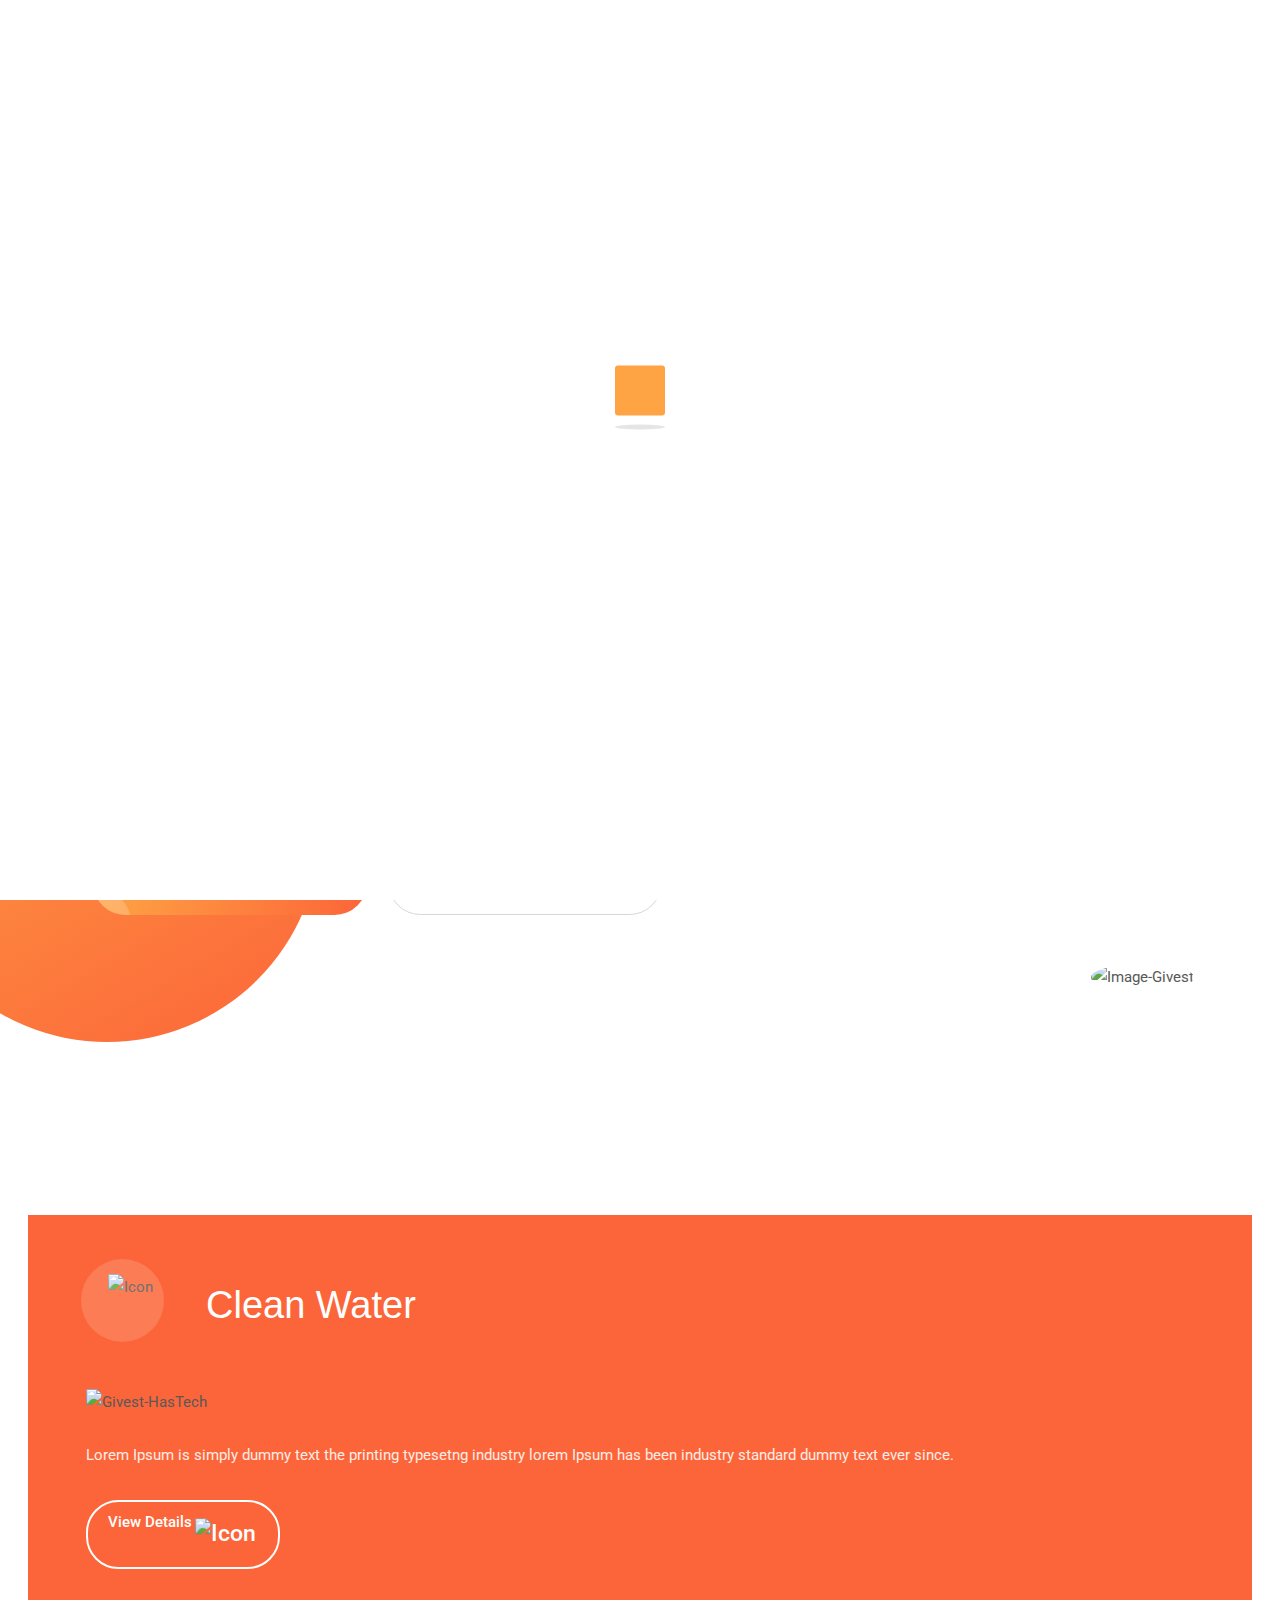
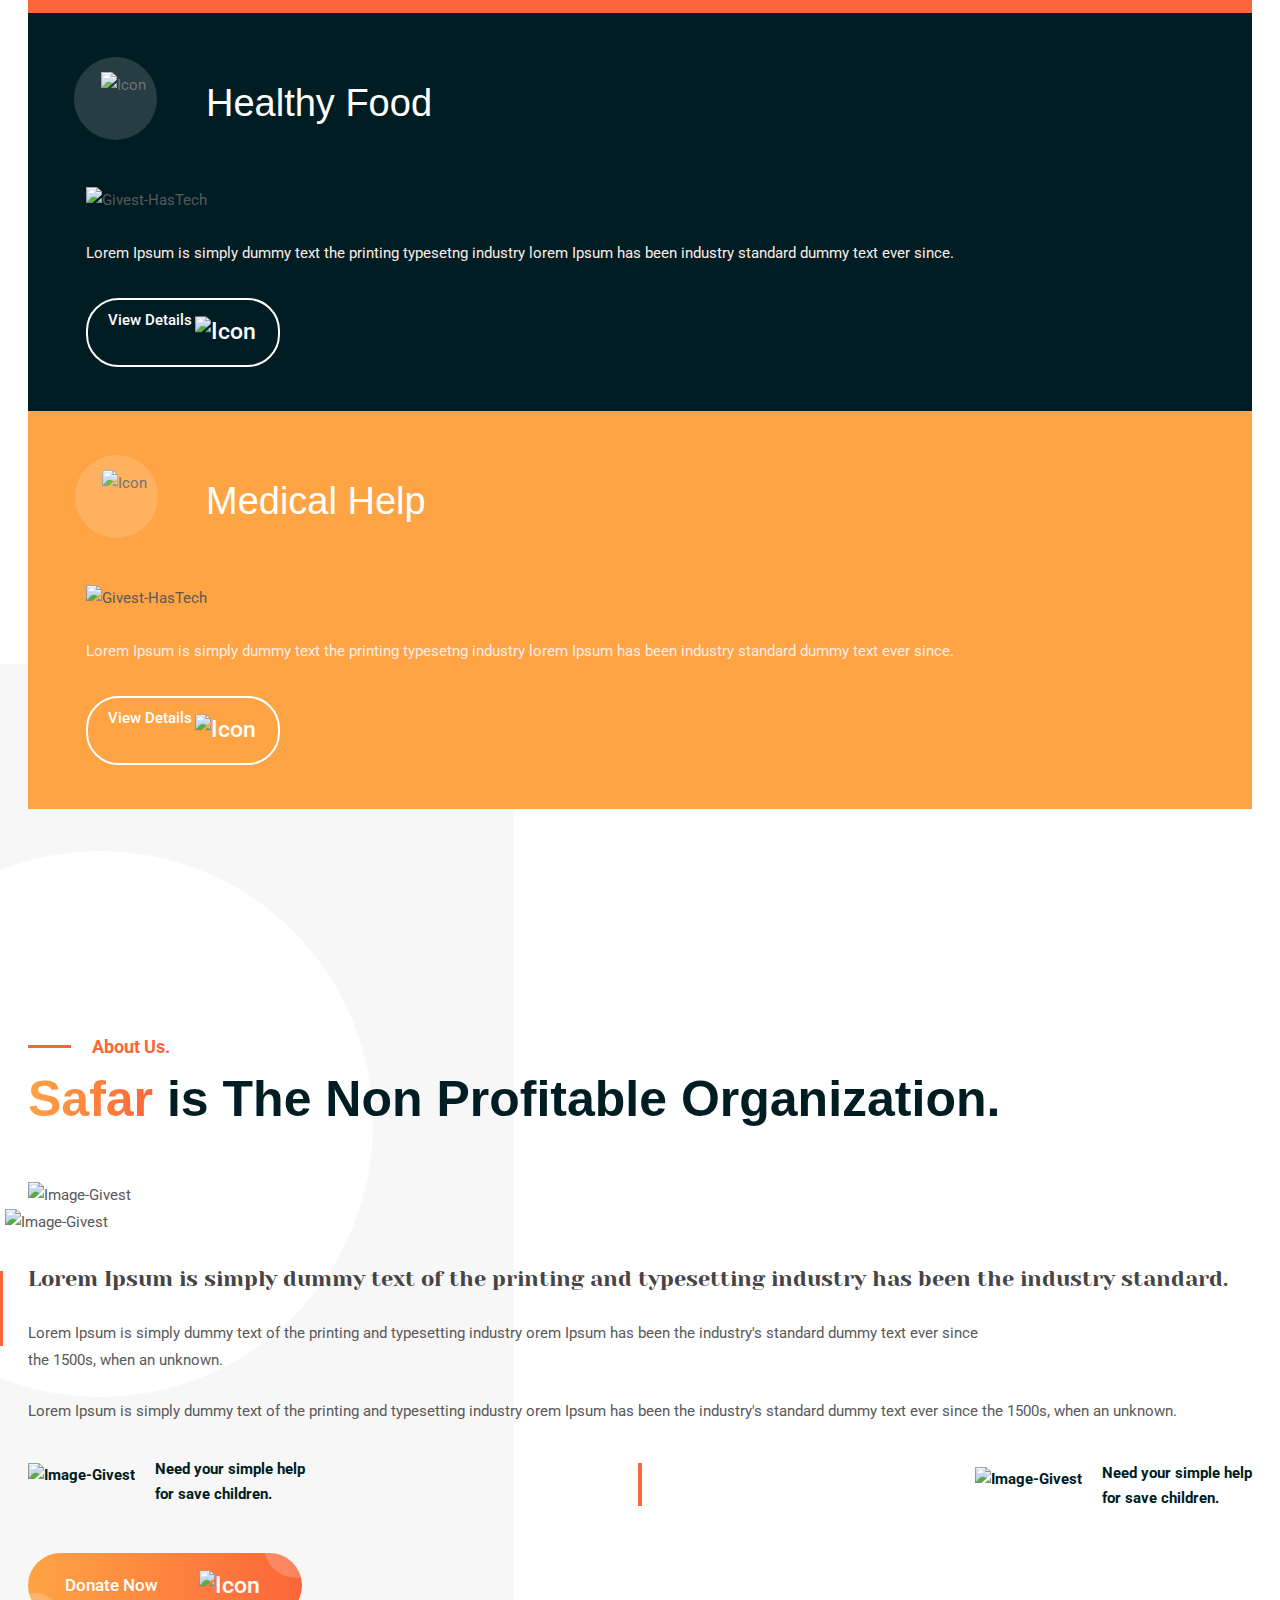
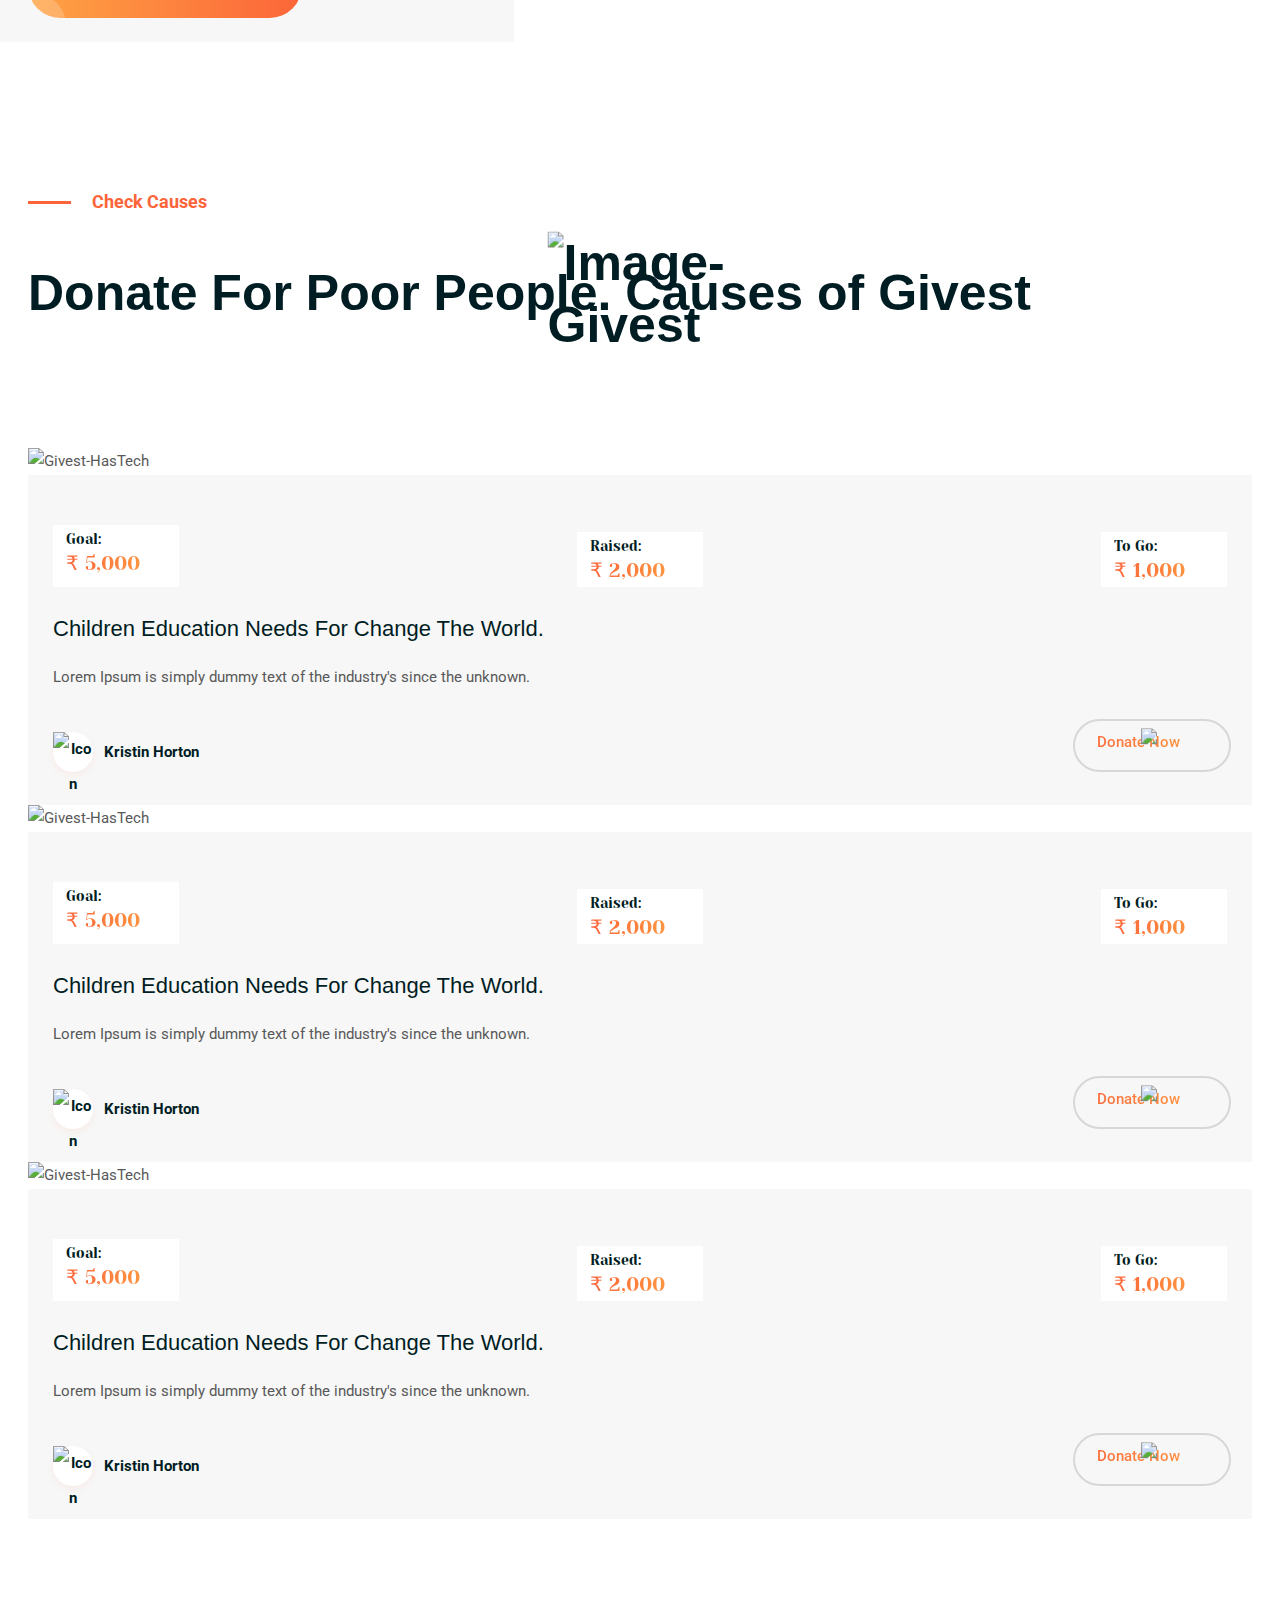
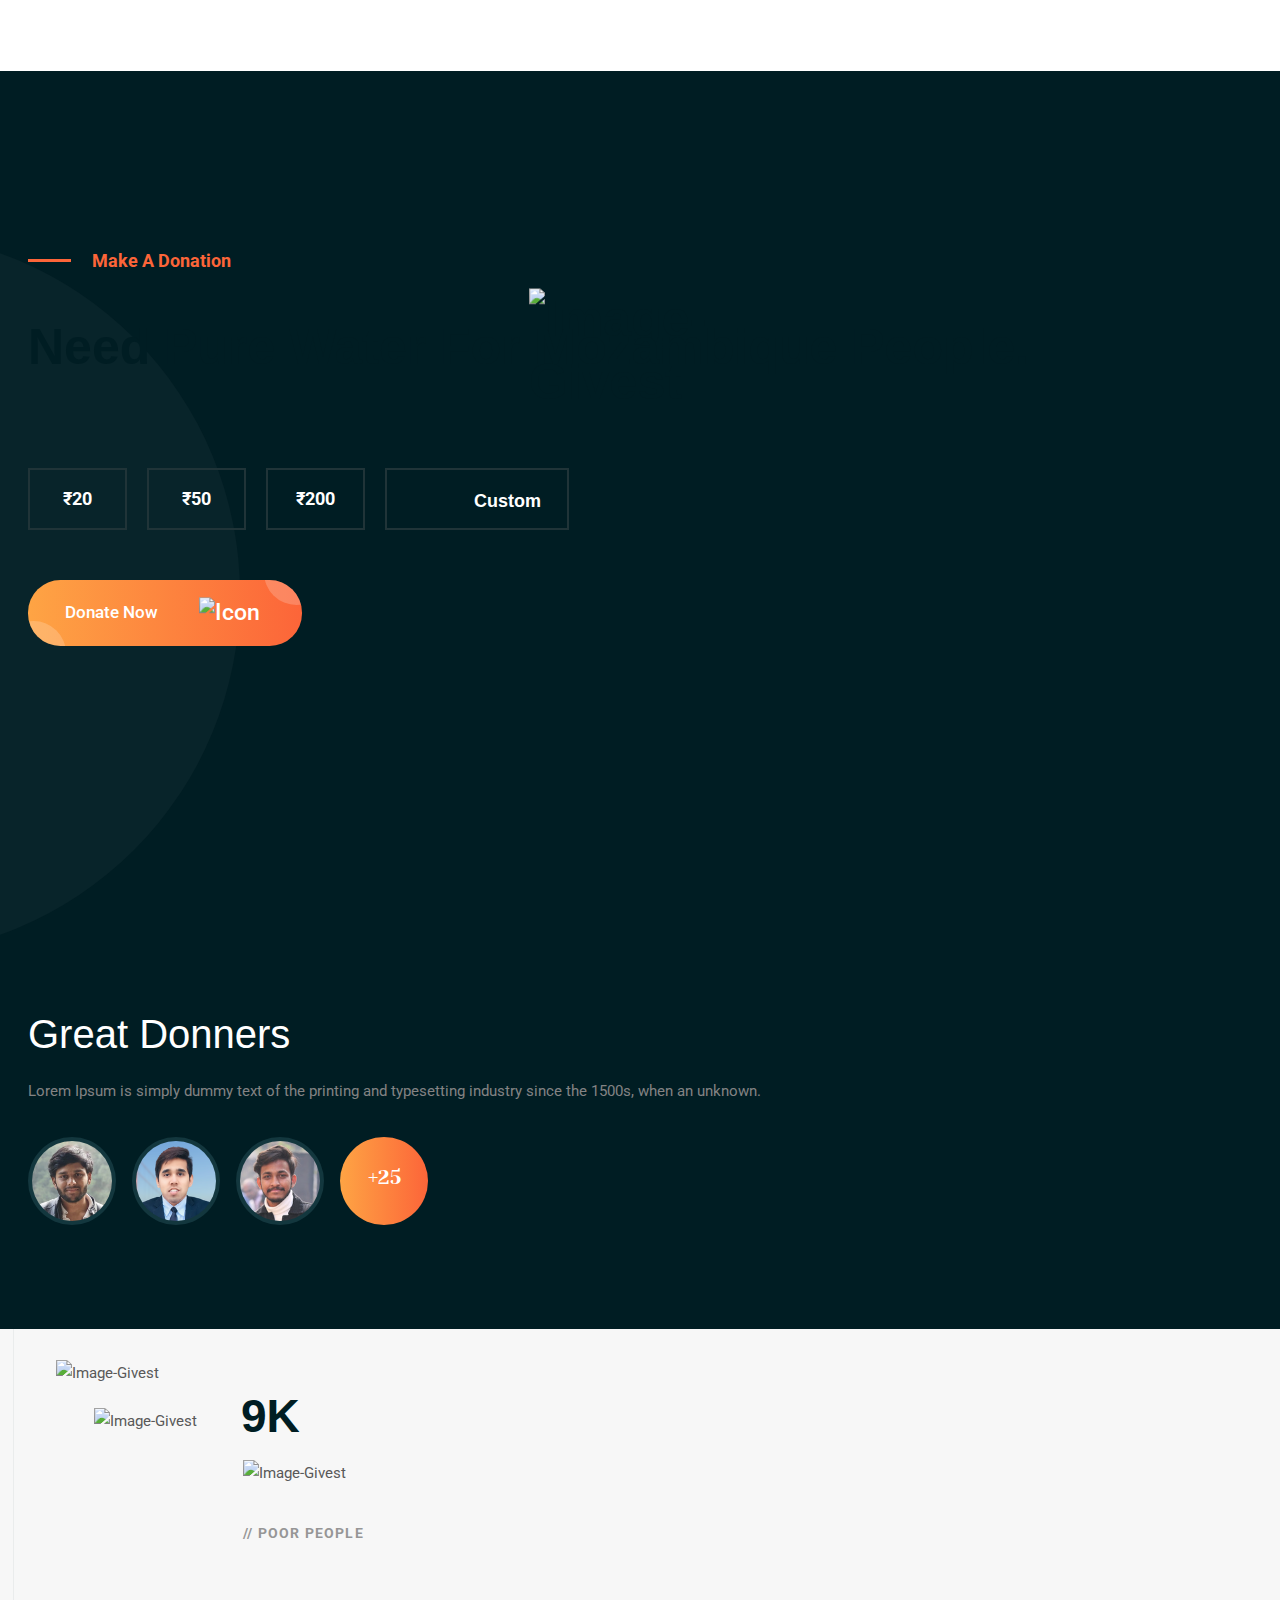
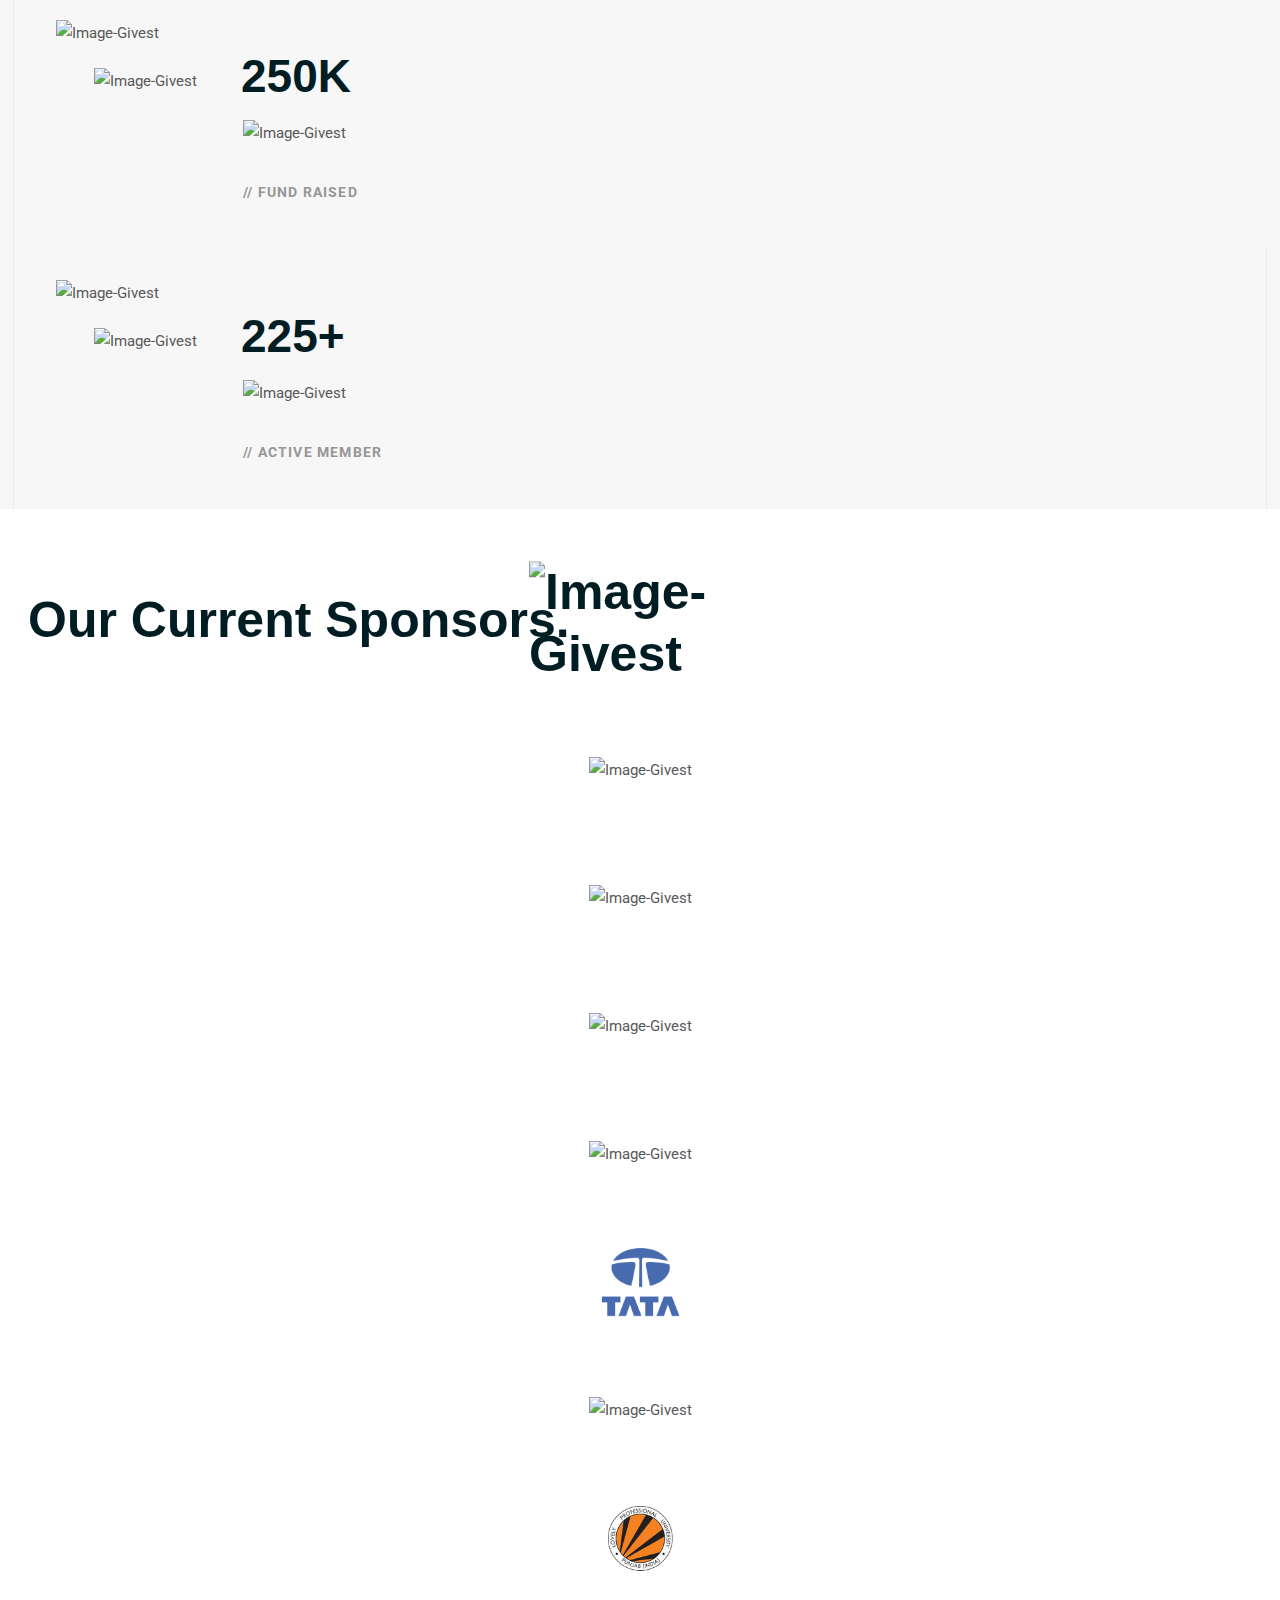
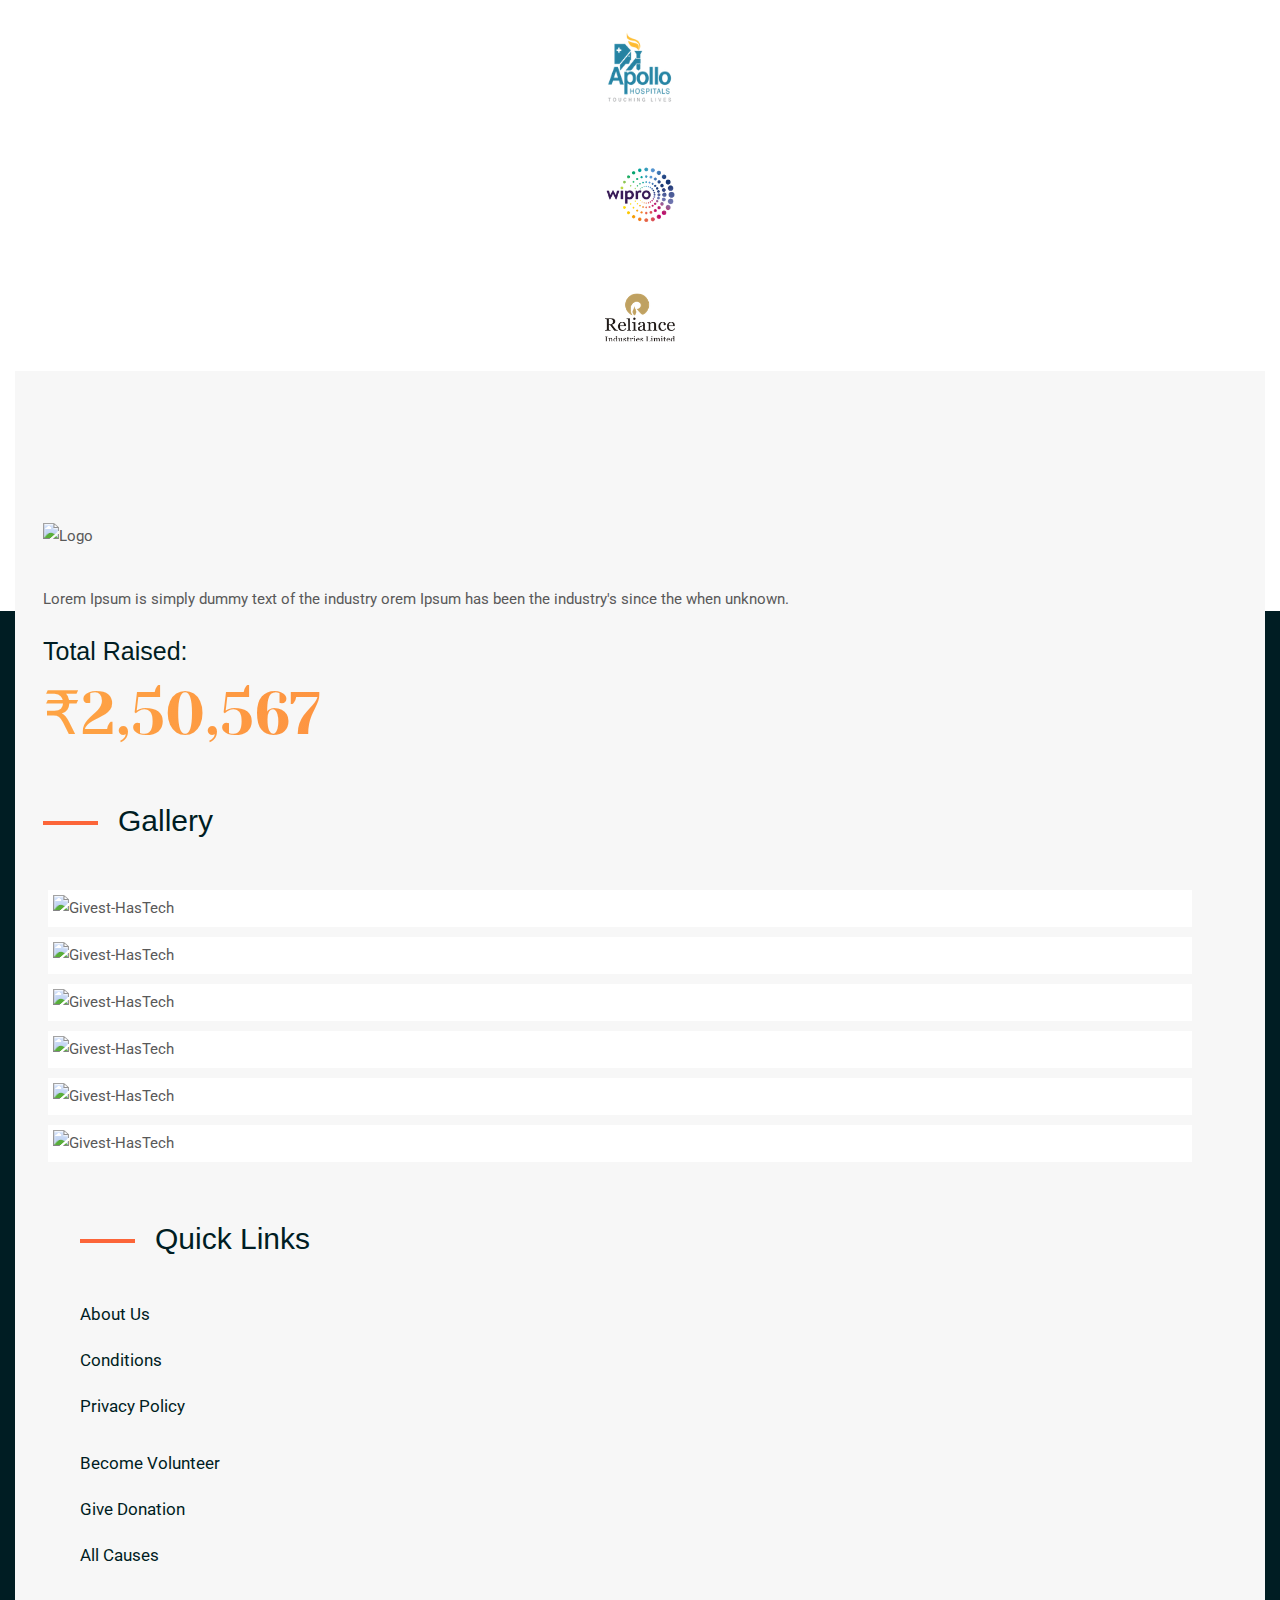
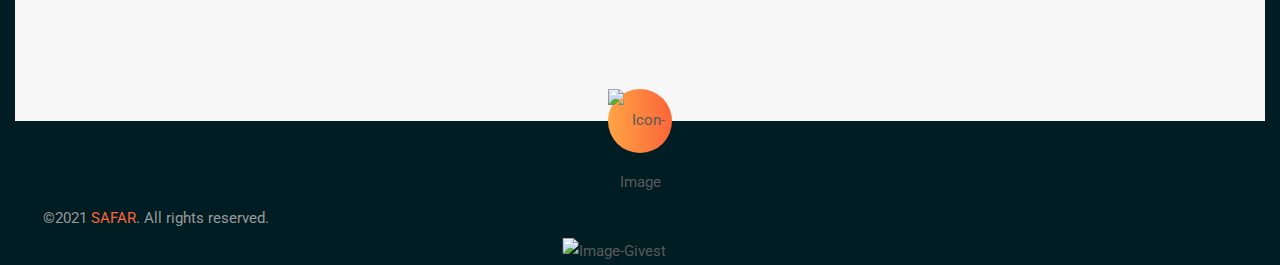
==== commit c0339aa6: "Added gallery page" ====
--- a/index.html
+++ b/index.html
@@ -69,6 +69,7 @@
                 <li class="active"><a href="index.html">Home</a></li>
                 <li><a href="about.html">About Us</a></li>
                 <li><a href="causes.html">Causes</a></li>
+                <li><a href="gallery.html">Gallery</a></li>
                 <li><a href="contact.html">Contact Us</a></li>
               </ul>
             </div>
@@ -78,7 +79,7 @@
                 <span></span>
                 <span></span>
               </button>
-              <a href="SignIn_SignUp_pages/Sign up.html" class="btn-theme btn-gradient btn-slide btn-style">Get Started <img class="icon icon-img" src="assets/img/icons/arrow-line-right2.png" alt="Icon"></a>
+              <a href="SignIn_SignUp_pages/Sign up.html" class="btn-theme btn-gradient btn-slide btn-style">Donate Now <img class="icon icon-img" src="assets/img/icons/arrow-line-right2.png" alt="Icon"></a>
             </div>
           </div>
         </div>
@@ -107,7 +108,7 @@
                     </div>
                     <div class="btn-wrp">
                       <a href="causes.html" class="btn-theme btn-gradient btn-slide btn-style">All Causes <img class="icon icon-img" src="assets/img/icons/arrow-line-right2.png" alt="Icon"></a>
-                      <a href="SignIn_SignUp_pages/Sign in.html" class="btn-theme btn-border btn-black btn-style">Donate Now <img class="icon icon-img" src="assets/img/icons/arrow-right-line-dark.png" alt="Icon"></a>
+                      <a href="SignIn_SignUp_pages/Sign in.html" class="btn-theme btn-border btn-black btn-style">Get Started <img class="icon icon-img" src="assets/img/icons/arrow-right-line-dark.png" alt="Icon"></a>
                     </div>
                   </div>
                 </div>
@@ -283,7 +284,7 @@
           <div class="col-md-6 col-lg-4">
             <div class="causes-item mb-md-30">
               <div class="thumb">
-                <img src="assets/img/causes/01.jpg" alt="Givest-HasTech">
+                <img src="assets/img/causes/011.jpg" alt="Givest-HasTech">
               </div>
               <div class="content">
                 <ul class="donate-info">
@@ -314,7 +315,7 @@
           <div class="col-md-6 col-lg-4">
             <div class="causes-item mb-md-30">
               <div class="thumb">
-                <img src="assets/img/causes/02.jpg" alt="Givest-HasTech">
+                <img src="assets/img/causes/022.jpg" alt="Givest-HasTech">
               </div>
               <div class="content">
                 <ul class="donate-info">
@@ -345,7 +346,7 @@
           <div class="col-md-6 col-lg-4">
             <div class="causes-item">
               <div class="thumb">
-                <img src="assets/img/causes/03.jpg" alt="Givest-HasTech">
+                <img src="assets/img/causes/033.jpg" alt="Givest-HasTech">
               </div>
               <div class="content">
                 <ul class="donate-info">
@@ -413,15 +414,15 @@
                 <p>Lorem Ipsum is simply dummy text of the printing and typesetting industry since the 1500s, when an unknown.</p>
                 <div class="donners-item">
                   <div class="donner-item">
-                    <img src="assets/img/photos/donner1.png" alt="Image-Givest">
+                    <img src="assets/img/photos/donner11.png" alt="Image-Givest">
                   </div>
                   <div class="donner-item">
-                    <img src="assets/img/photos/donner2.png" alt="Image-Givest">
+                    <img src="assets/img/photos/donner22.png" alt="Image-Givest">
                   </div>
                   <div class="donner-item">
-                    <img src="assets/img/photos/donner3.png" alt="Image-Givest">
-                  </div>
-                  <div class="donner-item donner-number">+286</div>
+                    <img src="assets/img/photos/donner33.png" alt="Image-Givest">
+                  </div>
+                  <div class="donner-item donner-number">+25</div>
                 </div>
               </div>
             </div>
@@ -443,7 +444,7 @@
               </div>
               <div class="content">
                 <div class="number">
-                  <h2><span class="counter-animate">150</span>K</h2>
+                  <h2><span class="counter-animate">9</span>K</h2>
                 </div>
                 <img class="line-shape" src="assets/img/shape/funfact-line1.png" alt="Image-Givest">
                 <p class="title">// Poor People</p>
@@ -458,7 +459,7 @@
               </div>
               <div class="content">
                 <div class="number">
-                  <h2><span class="counter-animate">25</span>M</h2>
+                  <h2><span class="counter-animate">250</span>K</h2>
                 </div>
                 <img class="line-shape" src="assets/img/shape/funfact-line1.png" alt="Image-Givest">
                 <p class="title">// Fund raised</p>
@@ -473,7 +474,7 @@
               </div>
               <div class="content">
                 <div class="number">
-                  <h2><span class="counter-animate">998</span>+</h2>
+                  <h2><span class="counter-animate">225</span>+</h2>
                 </div>
                 <img class="line-shape" src="assets/img/shape/funfact-line1.png" alt="Image-Givest">
                 <p class="title">// Active Member</p>
@@ -570,7 +571,7 @@
                 <p>Lorem Ipsum is simply dummy text of the industry orem Ipsum has been the industry's since the when unknown.</p>
                 <div class="widget-total-raised">
                   <h4 class="raised-title">Total Raised:</h4>
-                  <div class="raised-amount">₹8,965</div>
+                  <div class="raised-amount">₹2,50,567</div>
                 </div>
               </div>
             </div>
@@ -583,25 +584,25 @@
                   <div class="col">
                     <div class="gallery-item">
                       <img src="assets/img/photos/gallery1.jpg" alt="Givest-HasTech">
-                      <a class="icon" href="#/"><i class="icofont-instagram"></i></a>
+                      <a class="icon" href="./gallery.html"><i class="icofont-instagram"></i></a>
                     </div>
                   </div>
                   <div class="col">
                     <div class="gallery-item">
                       <img src="assets/img/photos/gallery2.jpg" alt="Givest-HasTech">
-                      <a class="icon" href="#/"><i class="icofont-instagram"></i></a>
+                      <a class="icon" href="./gallery.html"><i class="icofont-instagram"></i></a>
                     </div>
                   </div>
                   <div class="col">
                     <div class="gallery-item">
                       <img src="assets/img/photos/gallery3.jpg" alt="Givest-HasTech">
-                      <a class="icon" href="#/"><i class="icofont-instagram"></i></a>
+                      <a class="icon" href="./gallery.html"><i class="icofont-instagram"></i></a>
                     </div>
                   </div>
                   <div class="col">
                     <div class="gallery-item">
                       <img src="assets/img/photos/gallery4.jpg" alt="Givest-HasTech">
-                      <a class="icon" href="#/"><i class="icofont-instagram"></i></a>
+                      <a class="icon" href="./gallery.html"><i class="icofont-instagram"></i></a>
                     </div>
                   </div>
                   <div class="col">
@@ -613,7 +614,7 @@
                   <div class="col">
                     <div class="gallery-item">
                       <img src="assets/img/photos/gallery6.jpg" alt="Givest-HasTech">
-                      <a class="icon" href="#/"><i class="icofont-instagram"></i></a>
+                      <a class="icon" href="./gallery.html"><i class="icofont-instagram"></i></a>
                     </div>
                   </div>
                 </div>
@@ -628,21 +629,21 @@
                   <div class="col-6 col-sm-6 col-md-6 pr-sm-5">
                     <ul class="nav-menu nav">
                       <li><a href="about.html">About Us</a></li>
-                      <li><a href="blog.html">Blog Post Terms</a></li>
+                      <!-- <li><a href="blog.html">Blog Post Terms</a></li> -->
                       <li><a href="#/">Conditions</a></li>
                       <li><a href="#/">Privacy Policy</a></li>
-                      <li><a href="#/">Documentation</a></li>
-                      <li><a href="#/">Donners</a></li>
+                      <!-- <li><a href="#/">Documentation</a></li> -->
+                      <!-- <li><a href="#/">Donners</a></li> -->
                     </ul>
                   </div>
                   <div class="col-6 col-sm-6 col-md-6 pl-sm-5">
                     <ul class="nav-menu nav align-right">
                       <li><a href="SignIn_SignUp_pages/Sign up.html">Become Volunteer</a></li>
-                      <li><a href="#/">Quick Fundraise</a></li>
-                      <li><a href="#/">Give Donation</a></li>
-                      <li><a href="volunteer.html">Become Volunteer</a></li>
-                      <li><a href="causes-details.html">Food And Water</a></li>
-                      <li><a href="causes-details.html">Medical facilities</a></li>
+                      <!-- <li><a href="#/">Quick Fundraise</a></li> -->
+                      <li><a href="/">Give Donation</a></li>
+                      <!-- <li><a href="volunteer.html">Become Volunteer</a></li> -->
+                      <!-- <li><a href="causes-details.html">Food And Water</a></li> -->
+                      <li><a href="causes-details.html">All Causes</a></li>
                     </ul>
                   </div>
                 </div>
--- a/assets/css/style.css
+++ b/assets/css/style.css
@@ -0,0 +1,11333 @@
+@charset "UTF-8";
+/*===================================================================
+[Table Of Content]
+
+    * Typography CSS
+    * Common CSS
+    * Main Navigation CSS
+    * Header CSS
+    * Home Slider CSS
+    * About CSS
+    * Causes CSS
+    * Donate CSS
+    * Team CSS
+    * Brand Logo CSS
+    * Form CSS
+    * Blog CSS
+    * Contact CSS
+    * Footer CSS
+
+=====================================================================*/
+/*
+-----------------------------------------------------------------------
+  Typography CSS
+-----------------------------------------------------------------------
+*/
+body {
+  color: #595959;
+  font-size: 0.9375rem;
+  font-family: "Roboto", sans-serif;
+  font-weight: 400;
+  line-height: 1.8;
+  margin: 0;
+  overflow-x: hidden;
+  -ms-word-wrap: break-word;
+  word-wrap: break-word;
+}
+
+h1, h2, h3, h4, h5, h6,
+.h1, .h2, .h3, .h4, .h5, .h6 {
+  color: #001d23;
+  font-family: "Yeseva One", cursive;
+  font-weight: 400;
+  line-height: 1.1;
+  margin-bottom: 10px;
+  margin-top: 0;
+}
+
+a {
+  color: #fc6539;
+  text-decoration: none;
+  transition: 0.3s;
+  -webkit-transition: 0.3s;
+  -moz-transition: 0.3s;
+  -ms-transition: 0.3s;
+  -o-transition: 0.3s;
+}
+a:hover, a:active, a:focus {
+  box-shadow: none;
+  color: #e53603;
+  outline: none;
+  text-decoration: none;
+}
+a img {
+  border: none;
+}
+
+.btn:focus {
+  box-shadow: none;
+}
+
+p {
+  margin-bottom: 30px;
+}
+p:last-child {
+  margin-bottom: 0;
+}
+
+:active,
+:focus {
+  box-shadow: none;
+  outline: none !important;
+}
+
+::selection {
+  background: #fc6539;
+  color: #fff;
+  text-shadow: none;
+}
+
+::-moz-selection {
+  background: #fc6539;
+  /* Firefox */
+  color: #fff;
+  text-shadow: none;
+}
+
+::-webkit-selection {
+  background: #fc6539;
+  /* Safari */
+  color: #fff;
+  text-shadow: none;
+}
+
+img {
+  max-width: 100%;
+}
+
+iframe {
+  border: none !important;
+}
+
+textarea:focus, textarea:active, input:focus, input:active {
+  outline: none;
+}
+
+ul {
+  margin: 0;
+  padding: 0;
+}
+ul li {
+  list-style: none;
+}
+
+pre,
+ul,
+ol,
+dl,
+dd,
+blockquote,
+address,
+table,
+fieldset {
+  margin-bottom: 30px;
+}
+
+table p {
+  margin-bottom: 0;
+}
+
+/*
+-----------------------------------------------------------------------
+  Common CSS
+-----------------------------------------------------------------------
+*/
+.container {
+  padding-left: 15px;
+  padding-right: 15px;
+}
+@media only screen and (min-width: 1200px) {
+  .container {
+    max-width: 1200px;
+  }
+}
+
+.row {
+  margin-right: -15px;
+  margin-left: -15px;
+}
+.row > [class*=col-] {
+  padding-right: 15px;
+  padding-left: 15px;
+}
+
+.section-title {
+  margin-bottom: 120px;
+}
+@media only screen and (max-width: 1399px) {
+  .section-title {
+    margin-bottom: 100px;
+  }
+}
+@media only screen and (max-width: 1199px) {
+  .section-title {
+    margin-bottom: 80px;
+  }
+}
+@media only screen and (max-width: 991px) {
+  .section-title {
+    margin-bottom: 90px;
+  }
+}
+.section-title .subtitle {
+  color: #fc6539;
+  display: inline-block;
+  font-family: "Roboto", sans-serif;
+  font-size: 18px;
+  font-weight: 700;
+  line-height: 1;
+  margin: 0 0 12px;
+  padding-left: 64px;
+  position: relative;
+}
+@media only screen and (max-width: 767px) {
+  .section-title .subtitle {
+    font-size: 16px;
+  }
+}
+.section-title .subtitle:after {
+  background-color: #001d23;
+  content: "";
+  height: 3px;
+  left: 0;
+  position: absolute;
+  top: calc(50% - 1.5px);
+  width: 43px;
+}
+.section-title .subtitle.line-theme-color:after {
+  background-color: #fc6539;
+}
+.section-title .subtitle.line-white-color:after {
+  background-color: #fff;
+}
+.section-title .title {
+  font-size: 60px;
+  line-height: 1.25;
+  margin-bottom: 0;
+  margin-top: 0;
+}
+@media only screen and (max-width: 1399px) {
+  .section-title .title {
+    font-size: 50px;
+  }
+}
+@media only screen and (max-width: 1199px) {
+  .section-title .title {
+    font-size: 40px;
+    line-height: 1.2;
+  }
+}
+@media only screen and (max-width: 767px) {
+  .section-title .title {
+    font-size: 36px;
+  }
+}
+@media only screen and (max-width: 575px) {
+  .section-title .title {
+    font-size: 30px;
+  }
+}
+@media (max-width: 399.98px) {
+  .section-title .title {
+    font-size: 26px;
+  }
+}
+.section-title .title span {
+  background: #FEA444;
+  background: linear-gradient(to right, #FEA444 0%, #FC6539 100%);
+  -webkit-background-clip: text;
+  -webkit-text-fill-color: transparent;
+}
+.section-title .title.title-style {
+  margin-top: 39px;
+  position: relative;
+  z-index: 1;
+}
+@media only screen and (max-width: 1199px) {
+  .section-title .title.title-style {
+    margin-top: 30px;
+  }
+}
+.section-title .title.title-style .img-shape {
+  left: 50%;
+  position: absolute;
+  top: 50%;
+  z-index: -1;
+  transform: translate(-50%, -50%);
+  -webkit-transform: translate(-50%, -50%);
+  -moz-transform: translate(-50%, -50%);
+  -ms-transform: translate(-50%, -50%);
+  -o-transform: translate(-50%, -50%);
+}
+@media only screen and (max-width: 1399px) {
+  .section-title .title.title-style .img-shape {
+    width: 185px;
+  }
+}
+@media only screen and (max-width: 1199px) {
+  .section-title .title.title-style .img-shape {
+    width: 140px;
+  }
+}
+@media only screen and (max-width: 767px) {
+  .section-title .title.title-style .img-shape {
+    width: 120px;
+  }
+}
+@media only screen and (max-width: 575px) {
+  .section-title .title.title-style .img-shape {
+    width: 100px;
+  }
+}
+@media only screen and (max-width: 767px) {
+  .section-title .desc p br {
+    display: none;
+  }
+}
+.section-title .separator-line {
+  display: block;
+  line-height: 1;
+  margin-top: 35px;
+}
+.section-title .separator-line img {
+  margin-right: 17px;
+}
+@media only screen and (max-width: 767px) {
+  .section-title .separator-line img {
+    margin-right: 7px;
+  }
+}
+.section-title .separator-line img:last-child {
+  margin-right: 0;
+}
+.section-title .list-style li {
+  color: #595959;
+  font-size: 14px;
+  margin-bottom: 16px;
+  padding-left: 29px;
+  position: relative;
+}
+.section-title .list-style li i {
+  color: #fc6539;
+  font-size: 14px;
+  left: 0;
+  position: absolute;
+  top: 5px;
+}
+.section-title .list-style li:last-child {
+  margin-bottom: 0;
+}
+.section-title.section-light h5 {
+  color: #fff;
+}
+.section-title.section-light .title {
+  color: #fff;
+}
+.section-title.section-light .desc p {
+  color: #fff;
+}
+
+.bg-img {
+  background: no-repeat center center;
+  background-size: cover;
+}
+.bg-img.bg-img-top {
+  background-position: top center;
+}
+
+.bg-img-cover {
+  background-size: cover;
+}
+
+.site-wrapper-reveal {
+  background-color: #FFFFFF;
+  position: relative;
+  overflow: hidden;
+  z-index: 1;
+}
+
+.niceselect {
+  float: inherit;
+}
+.niceselect .list {
+  border-radius: 0;
+  width: 100%;
+}
+
+.line-hr {
+  border-bottom: 1px solid #e2e2e2;
+}
+
+.lh-1 {
+  line-height: 1;
+}
+
+.no-border {
+  border: none !important;
+}
+
+.z-index-1 {
+  z-index: 1;
+}
+
+.z-index-2 {
+  z-index: 2;
+}
+
+.content-items-center {
+  align-items: center;
+  display: flex;
+}
+
+.justify-items-center {
+  display: flex;
+  justify-content: center;
+}
+
+.form-message.alert {
+  margin-top: 10px;
+}
+
+.row-gutter-0 [class*=col-] {
+  margin: 0;
+  padding: 0;
+}
+
+.row-gutter-10 {
+  margin-right: -5px;
+  margin-left: -5px;
+}
+.row-gutter-10 [class*=col] {
+  padding-left: 5px;
+  padding-right: 5px;
+}
+
+@media only screen and (min-width: 1200px) {
+  .row-gutter-20 {
+    margin-right: -10px;
+    margin-left: -10px;
+  }
+  .row-gutter-20 [class*=col] {
+    padding-left: 10px;
+    padding-right: 10px;
+  }
+}
+
+.row-gutter-45 {
+  margin-right: -22.5px;
+  margin-left: -22.5px;
+}
+.row-gutter-45 [class*=col-] {
+  margin: 0;
+  padding-left: 22.5px;
+  padding-right: 22.5px;
+}
+
+@media only screen and (min-width: 1200px) {
+  .row-gutter-60 {
+    margin-right: -30px;
+    margin-left: -30px;
+  }
+  .row-gutter-60 [class*=col-] {
+    margin: 0;
+    padding-left: 30px;
+    padding-right: 30px;
+  }
+}
+
+.row-gutter-70 {
+  margin-right: -35px;
+  margin-left: -35px;
+}
+.row-gutter-70 [class*=col-] {
+  margin: 0;
+  padding-left: 35px;
+  padding-right: 35px;
+}
+
+.wrapper {
+  overflow-x: hidden;
+}
+
+/*-------- Button Style Css --------*/
+.btn-theme {
+  background-color: #fc6539;
+  border-color: #fc6539;
+  border-radius: 32.5px;
+  color: #fff;
+  display: inline-block;
+  font-size: 17px;
+  font-weight: 500;
+  line-height: 1.375;
+  min-width: 200px;
+  padding: 21px 37px;
+  position: relative;
+  transition: 0.3s;
+  -webkit-transition: 0.3s;
+  -moz-transition: 0.3s;
+  -ms-transition: 0.3s;
+  -o-transition: 0.3s;
+}
+.btn-theme .icon {
+  font-size: 23px;
+  position: absolute;
+  top: 50%;
+  transform: translateY(-50%);
+  right: 42px;
+  transition: 0.3s;
+  -webkit-transition: 0.3s;
+  -moz-transition: 0.3s;
+  -ms-transition: 0.3s;
+  -o-transition: 0.3s;
+}
+.btn-theme .icon.icon-img {
+  max-width: none;
+  width: auto;
+}
+.btn-theme:hover, .btn-theme:focus {
+  background-color: #fea444;
+  border-color: #fea444;
+  color: #fff;
+}
+.btn-theme:hover .icon, .btn-theme:focus .icon {
+  right: 40px;
+}
+.btn-theme.btn-theme-color2 {
+  background-color: #fea444;
+  border-color: #fea444;
+}
+.btn-theme.btn-theme-color2:hover, .btn-theme.btn-theme-color2:focus {
+  background-color: #fc6539;
+  border-color: #fc6539;
+}
+.btn-theme.btn-black {
+  background-color: #000;
+  border-color: #000;
+}
+.btn-theme.btn-black:hover {
+  background-color: #fc6539;
+  border-color: #fc6539;
+  color: #fff;
+}
+.btn-theme.btn-black.btn-border {
+  background-color: transparent;
+  border: 2px solid #000;
+  color: #000;
+}
+.btn-theme.btn-black.btn-border:hover {
+  background-color: #fc6539;
+  border-color: #fc6539;
+  color: #fff;
+}
+.btn-theme.btn-white {
+  background-color: #fff;
+  border-color: #fff;
+  color: #0e0e0e;
+}
+.btn-theme.btn-white:hover {
+  background-color: #000;
+  border-color: #000;
+  color: #fff;
+}
+.btn-theme.btn-white.btn-border {
+  background-color: transparent;
+  border: 2px solid #fff;
+  color: #fff;
+}
+.btn-theme.btn-white.btn-border:hover {
+  background-color: #fff;
+  border-color: #fff;
+  color: #fc6539;
+}
+.btn-theme.btn-gray {
+  background-color: #f4f4f4;
+  border-color: #f4f4f4;
+  color: #0e0e0e;
+}
+.btn-theme.btn-gray:hover {
+  background-color: #fc6539;
+  border-color: #fc6539;
+  color: #fff;
+}
+.btn-theme.btn-border {
+  background-color: transparent;
+  border: 2px solid #fc6539;
+  color: #fc6539;
+  padding: 19px 37px;
+}
+.btn-theme.btn-border:hover {
+  background-color: #fc6539;
+  border-color: #fc6539;
+  color: #fff;
+}
+.btn-theme.btn-border.btn-theme-color2 {
+  background-color: transparent;
+  border-color: #fea444;
+  color: #fea444;
+}
+.btn-theme.btn-border.btn-theme-color2:hover {
+  background-color: #fea444;
+  border-color: #fea444;
+  color: #fff;
+}
+.btn-theme.btn-border.btn-gray {
+  background-color: transparent;
+  border-color: #e8e8e8;
+  color: #001d23;
+}
+.btn-theme.btn-border.btn-gray:hover {
+  background-color: #fc6539;
+  border-color: #fc6539;
+  color: #fff;
+}
+.btn-theme.btn-border.btn-white {
+  background-color: transparent;
+  border-color: #fff;
+  color: #fff;
+}
+.btn-theme.btn-border.btn-white:hover {
+  background-color: #fc6539;
+  border-color: #fc6539;
+  color: #fff;
+}
+.btn-theme.btn-round {
+  border-radius: 25px;
+}
+.btn-theme.btn-round.btn-slide:before {
+  border-radius: 25px;
+}
+.btn-theme.btn-slide {
+  overflow: hidden;
+  position: relative;
+  z-index: 1;
+}
+.btn-theme.btn-slide:before {
+  background-color: rgba(255, 255, 255, 0.2);
+  border-radius: 50%;
+  bottom: -40px;
+  content: "";
+  height: 65px;
+  left: -27px;
+  position: absolute;
+  width: 65px;
+  z-index: -1;
+  transition: 0.5s;
+  -webkit-transition: 0.5s;
+  -moz-transition: 0.5s;
+  -ms-transition: 0.5s;
+  -o-transition: 0.5s;
+}
+.btn-theme.btn-slide:after {
+  background-color: rgba(255, 255, 255, 0.2);
+  border-radius: 50%;
+  content: "";
+  height: 65px;
+  position: absolute;
+  right: -27px;
+  top: -40px;
+  width: 65px;
+  z-index: -1;
+  transition: 0.5s;
+  -webkit-transition: 0.5s;
+  -moz-transition: 0.5s;
+  -ms-transition: 0.5s;
+  -o-transition: 0.5s;
+}
+.btn-theme.btn-slide .icon.icon-img {
+  right: 42px;
+}
+.btn-theme.btn-slide:hover:before {
+  border-radius: 32.5px;
+  bottom: 0;
+  height: 100%;
+  left: 0;
+  opacity: 0;
+  width: 100%;
+}
+.btn-theme.btn-slide:hover:after {
+  border-radius: 32.5px;
+  height: 100%;
+  opacity: 0;
+  right: 0;
+  top: 0;
+  width: 100%;
+}
+.btn-theme.btn-gradient {
+  background: #FEA444;
+  background: linear-gradient(to right, #FEA444 0%, #FC6539 100%);
+}
+.btn-theme.btn-gradient.btn-border {
+  background-color: transparent;
+  background: #FEA444;
+  background: linear-gradient(to right, #FEA444 0%, #FC6539 100%);
+  -webkit-background-clip: text;
+  -webkit-text-fill-color: transparent;
+}
+.btn-theme.btn-border-gradient {
+  padding: 2px !important;
+  z-index: 1;
+  background: #FEA444;
+  background: linear-gradient(to left, #FEA444 0%, #FC6539 100%);
+}
+.btn-theme.btn-border-gradient:before {
+  background-color: #f7f7f7;
+  content: "";
+  display: block;
+  height: calc(100% - 4px);
+  left: 2px;
+  position: absolute;
+  top: 2px;
+  width: calc(100% - 4px);
+  z-index: -1;
+  transition: 0.3s;
+  -webkit-transition: 0.3s;
+  -moz-transition: 0.3s;
+  -ms-transition: 0.3s;
+  -o-transition: 0.3s;
+}
+.btn-theme.btn-border-gradient span {
+  display: block;
+  background: #FEA444;
+  background: linear-gradient(to left, #FEA444 0%, #FC6539 100%);
+  -webkit-background-clip: text;
+  -webkit-text-fill-color: transparent;
+  transition: 0.3s;
+  -webkit-transition: 0.3s;
+  -moz-transition: 0.3s;
+  -ms-transition: 0.3s;
+  -o-transition: 0.3s;
+}
+.btn-theme.btn-border-gradient.gray-border {
+  background: none;
+  transition: 0s;
+  -webkit-transition: 0s;
+  -moz-transition: 0s;
+  -ms-transition: 0s;
+  -o-transition: 0s;
+}
+.btn-theme.btn-border-gradient.gray-border:after {
+  border: 2px solid #d7d7d7;
+  content: "";
+  height: 100%;
+  left: 0;
+  position: absolute;
+  top: 0;
+  width: 100%;
+  transition: 0s;
+  -webkit-transition: 0s;
+  -moz-transition: 0s;
+  -ms-transition: 0s;
+  -o-transition: 0s;
+}
+.btn-theme.btn-border-gradient.gray-border:hover {
+  background: #FEA444;
+  background: linear-gradient(to left, #FEA444 0%, #FC6539 100%);
+}
+.btn-theme.btn-border-gradient.gray-border:hover:after {
+  border-width: 0;
+}
+.btn-theme.btn-border-gradient.btn-size-xs:before {
+  border-radius: 19px;
+}
+.btn-theme.btn-border-gradient.btn-size-xs span {
+  border-radius: 19px;
+  padding: 6px 15px;
+}
+.btn-theme.btn-border-gradient.btn-size-xs:hover .icon {
+  right: 18px;
+}
+.btn-theme.btn-border-gradient.btn-size-md:before {
+  border-radius: 32.5px;
+}
+.btn-theme.btn-border-gradient.btn-size-md:after {
+  border-radius: 32.5px;
+}
+.btn-theme.btn-border-gradient.btn-size-md span {
+  border-radius: 32.5px;
+  padding: 10.3px 22px;
+}
+.btn-theme.btn-border-gradient.btn-size-md span .icon {
+  right: 25px;
+}
+.btn-theme.btn-size-xs {
+  border-radius: 19px;
+  font-size: 15px;
+  line-height: 1.5;
+  min-height: 38px;
+  min-width: 105px;
+  padding: 8px 17px;
+}
+.btn-theme.btn-size-xs .icon {
+  right: 20px;
+}
+.btn-theme.btn-size-xs.btn-border {
+  padding: 7px 18px;
+}
+.btn-theme.btn-size-sm {
+  border-radius: 22.5px;
+  font-size: 15px;
+  min-height: 45px;
+  min-width: 130px;
+  padding: 12px 22px;
+}
+.btn-theme.btn-size-sm .icon {
+  right: 22px;
+}
+.btn-theme.btn-size-sm.btn-border {
+  padding: 10px 20px;
+}
+.btn-theme.btn-size-md {
+  font-size: 15px;
+  min-height: 45px;
+  min-width: 150px;
+  padding: 12px 22px;
+}
+.btn-theme.btn-size-md .icon {
+  right: 22px;
+}
+.btn-theme.btn-size-md.btn-border {
+  padding: 10px 20px;
+}
+.btn-theme.btn-size-lg {
+  height: 50px;
+  min-width: 180px;
+  text-align: center;
+}
+.btn-theme.btn-size-xl {
+  height: 50px;
+  min-width: 220px;
+  text-align: center;
+}
+.btn-theme.btn-size-xxl {
+  height: 52px;
+  min-width: 270px;
+  text-align: center;
+}
+
+.btn-link {
+  color: #fc6539;
+  font-weight: 700;
+  text-decoration: none;
+  transition: 0.3s;
+  -webkit-transition: 0.3s;
+  -moz-transition: 0.3s;
+  -ms-transition: 0.3s;
+  -o-transition: 0.3s;
+}
+.btn-link:hover {
+  color: #000;
+}
+
+/*-------- Owl Carousel Style Css --------*/
+.owl-carousel.owl-theme .owl-nav {
+  margin: 0;
+}
+.owl-carousel.owl-theme .owl-nav [class*=owl-] {
+  background-color: transparent;
+  font-size: 24px;
+  font-weight: 900;
+  margin: 0;
+  transition: 0.4s;
+  -webkit-transition: 0.4s;
+  -moz-transition: 0.4s;
+  -ms-transition: 0.4s;
+  -o-transition: 0.4s;
+}
+.owl-carousel.owl-theme .owl-nav [class*=owl-]:hover {
+  color: #fc6539;
+}
+.owl-carousel.owl-theme .owl-nav .owl-prev {
+  margin-right: 10px;
+}
+.owl-carousel.owl-theme .owl-nav .owl-next {
+  margin-left: 10px;
+}
+.owl-carousel.owl-theme.owl-nav2 .owl-nav {
+  left: 0;
+  position: absolute;
+  right: 0;
+  top: 50%;
+}
+.owl-carousel.owl-theme.owl-nav2 .owl-nav [class*=owl-] {
+  position: absolute;
+}
+.owl-carousel.owl-theme.owl-nav2 .owl-nav [class*=owl-].owl-prev {
+  left: 0;
+}
+.owl-carousel.owl-theme.owl-nav2 .owl-nav [class*=owl-].owl-next {
+  right: 0;
+}
+.owl-carousel.owl-theme .owl-dots {
+  margin-top: 55px;
+}
+.owl-carousel.owl-theme .owl-dots .owl-dot span {
+  background-color: #808080;
+  border: 1px solid #808080;
+  height: 10px;
+  margin: 5px 12px;
+  width: 10px;
+  transition: 0.4s;
+  -webkit-transition: 0.4s;
+  -moz-transition: 0.4s;
+  -ms-transition: 0.4s;
+  -o-transition: 0.4s;
+}
+.owl-carousel.owl-theme .owl-dots .owl-dot.active span, .owl-carousel.owl-theme .owl-dots .owl-dot:hover span {
+  background-color: #fc6539;
+  border-color: #fc6539;
+}
+.owl-carousel.owl-dots-none .owl-dots {
+  display: none;
+}
+
+/*-------- Page Title Style Css --------*/
+.page-title-area {
+  background-position: bottom center;
+  background-repeat: no-repeat;
+  background-size: cover;
+  overflow: hidden;
+  padding: 35px 0;
+  position: relative;
+  z-index: 1;
+}
+.page-title-area .page-title-content {
+  letter-spacing: 0;
+  padding: 77px 0;
+}
+@media only screen and (max-width: 1399px) {
+  .page-title-area .page-title-content {
+    padding: 65px 0;
+  }
+}
+@media only screen and (max-width: 1199px) {
+  .page-title-area .page-title-content {
+    padding: 45px 0;
+  }
+}
+@media only screen and (max-width: 767px) {
+  .page-title-area .page-title-content {
+    padding: 30px 0;
+  }
+}
+@media only screen and (max-width: 575px) {
+  .page-title-area .page-title-content {
+    padding: 10px 0;
+  }
+}
+.page-title-area .page-title-content .title {
+  color: #000;
+  font-size: 58px;
+  line-height: 1.414;
+  margin-bottom: 6px;
+}
+@media only screen and (max-width: 1399px) {
+  .page-title-area .page-title-content .title {
+    font-size: 44px;
+  }
+}
+@media only screen and (max-width: 1199px) {
+  .page-title-area .page-title-content .title {
+    font-size: 36px;
+  }
+}
+@media only screen and (max-width: 767px) {
+  .page-title-area .page-title-content .title {
+    font-size: 30px;
+  }
+}
+@media only screen and (max-width: 575px) {
+  .page-title-area .page-title-content .title {
+    font-size: 24px;
+    margin-bottom: 0;
+  }
+}
+.page-title-area .page-title-content .title span {
+  font-weight: 400;
+}
+.page-title-area .page-title-content .bread-crumbs {
+  color: #fea444;
+  font-size: 18px;
+  font-weight: 700;
+  margin-bottom: 8px;
+}
+@media only screen and (max-width: 1399px) {
+  .page-title-area .page-title-content .bread-crumbs {
+    margin-bottom: 3px;
+  }
+}
+@media only screen and (max-width: 1199px) {
+  .page-title-area .page-title-content .bread-crumbs {
+    font-size: 16px;
+  }
+}
+@media only screen and (max-width: 767px) {
+  .page-title-area .page-title-content .bread-crumbs {
+    font-size: 14px;
+    margin-bottom: 0;
+  }
+}
+.page-title-area .page-title-content .bread-crumbs .line-shape {
+  margin-right: 19px;
+}
+@media only screen and (max-width: 575px) {
+  .page-title-area .page-title-content .bread-crumbs .line-shape {
+    margin-right: 12px;
+  }
+}
+.page-title-area .page-title-content .bread-crumbs a {
+  color: #fff;
+}
+.page-title-area .page-title-content .bread-crumbs a:hover {
+  color: #fff;
+}
+.page-title-area .page-title-content .bread-crumbs span.active {
+  color: #fc6539;
+}
+.page-title-area .page-title-content .bread-crumbs .breadcrumb-sep {
+  color: #fff;
+  padding: 11px;
+}
+.bread-crumbs {
+  color: #595959;
+  font-size: 16px;
+}
+.bread-crumbs a {
+  color: #595959;
+}
+.bread-crumbs a:hover {
+  color: #fc6539;
+}
+
+/*-------- Pagination Style Css --------*/
+.pagination-area {
+  padding: 38px 0 0;
+}
+@media only screen and (max-width: 991px) {
+  .pagination-area {
+    padding: 62px 0 0;
+  }
+}
+.pagination-area nav .page-numbers {
+  align-items: center;
+  background-color: #fff;
+  border-radius: 5px;
+  display: inline-flex;
+  margin-bottom: 0;
+}
+.pagination-area nav .page-numbers li {
+  background-color: #ececec;
+  display: inline-block;
+  height: 50px;
+  line-height: 48px;
+  margin-right: 10px;
+  padding: 2px;
+  width: 50px;
+}
+.pagination-area nav .page-numbers li .page-number {
+  background-color: #fff;
+  color: #001d23;
+  display: inline-block;
+  font-size: 15px;
+  font-weight: 700;
+  height: 100%;
+  letter-spacing: 0;
+  text-align: center;
+  width: 100%;
+}
+.pagination-area nav .page-numbers li .page-number.current {
+  color: #fc6539;
+  font-weight: 700;
+}
+.pagination-area nav .page-numbers li .page-number.prev {
+  border-radius: 0;
+  color: #999999;
+  font-size: 14px;
+}
+.pagination-area nav .page-numbers li .page-number.prev:hover {
+  color: #fc6539;
+}
+.pagination-area nav .page-numbers li .page-number.next img {
+  position: relative;
+  top: -2px;
+}
+.pagination-area nav .page-numbers li:hover {
+  background: #FEA444;
+  background: linear-gradient(to left, #FEA444 0%, #FC6539 100%);
+}
+.pagination-area nav .page-numbers li:last-child {
+  margin-right: 0;
+}
+.pagination-area nav .page-numbers.page-numbers-style {
+  box-shadow: 0px 10px 50px 0px rgba(171, 181, 189, 0.35);
+}
+
+/*-------- Blockquote Style Css --------*/
+.blockquote-area {
+  background-size: cover;
+  background-repeat: no-repeat;
+  padding: 165px 0 140px;
+}
+@media only screen and (max-width: 767px) {
+  .blockquote-area {
+    padding: 122px 0 94px;
+  }
+}
+.blockquote-area p {
+  color: #fff;
+  font-size: 36px;
+  line-height: 1.2;
+  margin-bottom: 70px;
+}
+@media only screen and (max-width: 767px) {
+  .blockquote-area p {
+    font-size: 24px;
+  }
+}
+.blockquote-area cite .name {
+  color: #fc6539;
+  display: block;
+  font-size: 16px;
+  font-weight: 400;
+  font-style: normal;
+  margin-bottom: 5px;
+  text-transform: uppercase;
+}
+.blockquote-area cite .job {
+  color: #9192a4;
+  font-size: 14px;
+}
+
+/*-------- Accordian Style Css --------*/
+.accordian-content .accordion .accordion-item {
+  border: none;
+  margin-bottom: 30px;
+  overflow: visible;
+}
+.accordian-content .accordion .accordion-item:last-child {
+  margin-bottom: 0;
+}
+.accordian-content .accordion .accordion-item .accordion-header {
+  padding: 0;
+}
+.accordian-content .accordion .accordion-item .accordion-header .accordion-button {
+  align-items: center;
+  background-color: transparent;
+  border: none;
+  border-bottom: 1px solid #e1e1e1;
+  border-radius: 0;
+  box-shadow: none;
+  color: #0e0e0e;
+  display: flex;
+  font-family: "Roboto", sans-serif;
+  font-size: 20px;
+  font-weight: 600;
+  justify-content: space-between;
+  padding: 0 0 11px 0;
+  position: relative;
+  text-align: left;
+  width: 100%;
+  z-index: 1;
+  transition: 0.4s;
+  -webkit-transition: 0.4s;
+  -moz-transition: 0.4s;
+  -ms-transition: 0.4s;
+  -o-transition: 0.4s;
+}
+.accordian-content .accordion .accordion-item .accordion-header .accordion-button:after {
+  display: none;
+}
+.accordian-content .accordion .accordion-item .accordion-header .accordion-button .icon {
+  color: #0e0e0e;
+  font-size: 18px;
+  transition: 0.4s;
+  -webkit-transition: 0.4s;
+  -moz-transition: 0.4s;
+  -ms-transition: 0.4s;
+  -o-transition: 0.4s;
+}
+.accordian-content .accordion .accordion-item .accordion-header .accordion-button .icon.icon-plus {
+  display: none;
+}
+.accordian-content .accordion .accordion-item .accordion-header .accordion-button.collapsed {
+  color: #000;
+}
+.accordian-content .accordion .accordion-item .accordion-header .accordion-button.collapsed .icon {
+  color: #000;
+}
+.accordian-content .accordion .accordion-item .accordion-header .accordion-button.collapsed .icon.icon-plus {
+  display: inline-block;
+}
+.accordian-content .accordion .accordion-item .accordion-header .accordion-button.collapsed .icon.icon-minus {
+  display: none;
+}
+.accordian-content .accordion .accordion-item .accordion-collapse {
+  border: none;
+}
+.accordian-content .accordion .accordion-item .accordion-body {
+  padding: 29px 0 9px 0;
+}
+
+/*-------- Tab Style Css --------*/
+.feature-tab-content .nav.nav-tabs {
+  border-bottom: none;
+  margin-bottom: 41px;
+}
+.feature-tab-content .nav.nav-tabs .nav-item {
+  margin-right: 60px;
+}
+@media only screen and (max-width: 767px) {
+  .feature-tab-content .nav.nav-tabs .nav-item {
+    margin-right: 25px;
+  }
+}
+@media only screen and (max-width: 575px) {
+  .feature-tab-content .nav.nav-tabs .nav-item {
+    margin-right: 15px;
+    font-size: 12px;
+  }
+}
+.feature-tab-content .nav.nav-tabs .nav-item .nav-link {
+  border: none;
+  border-bottom: 3px solid #ddd;
+  color: #000;
+  padding: 0 0 13px;
+  text-transform: uppercase;
+  transition: 0.3s;
+  -webkit-transition: 0.3s;
+  -moz-transition: 0.3s;
+  -ms-transition: 0.3s;
+  -o-transition: 0.3s;
+}
+.feature-tab-content .nav.nav-tabs .nav-item .nav-link:hover {
+  color: #fc6539;
+}
+.feature-tab-content .nav.nav-tabs .nav-item .nav-link:focus {
+  color: #fc6539;
+}
+.feature-tab-content .nav.nav-tabs .nav-item .nav-link.active {
+  background-color: transparent;
+  border-bottom-color: #fc6539;
+}
+.feature-tab-content .nav.nav-tabs .nav-item:last-child {
+  margin-right: 0;
+}
+.feature-tab-content .tab-content .tab-pane p {
+  line-height: 30px;
+  margin-bottom: 10px;
+}
+/*-------- Progress Bar Style Css --------*/
+.progress-item {
+  margin-bottom: 30px;
+}
+.progress-item .progress-info {
+  font-size: 0.875rem;
+  line-height: 1;
+  display: flex;
+  align-items: center;
+  justify-content: space-between;
+}
+.progress-item .progress-info .title {
+  display: inline-block;
+}
+.progress-item .progress-info .percent {
+  margin-right: -20px;
+}
+.progress-item .progress-line {
+  background-color: #000;
+  border-radius: 2.5px;
+  height: 5px;
+  position: relative;
+}
+.progress-item .progress-line .progress-bar-line {
+  background-color: #fc6539;
+  border-radius: 2.5px;
+  height: 100%;
+  width: 0;
+}
+
+/*-------- Faq Style Css --------*/
+.faq-area .accordian-content .accordion .accordion-item {
+  border: 1px solid #eaeaea;
+  border-radius: 3px;
+  margin-bottom: 15px;
+  overflow: visible;
+}
+.faq-area .accordian-content .accordion .accordion-item .accordion-header {
+  padding: 0;
+}
+.faq-area .accordian-content .accordion .accordion-item .accordion-header .accordion-button {
+  background-color: #fff;
+  box-shadow: none;
+  color: #fea444;
+  font-size: 18px;
+  font-weight: 700;
+  padding: 13px 30px 14px;
+}
+.faq-area .accordian-content .accordion .accordion-item .accordion-header .accordion-button:before {
+  background-color: #fc6539;
+  background-image: none;
+  border-radius: 3px 3px 0 0;
+  height: 4px;
+  top: -1px;
+  z-index: 1;
+}
+.faq-area .accordian-content .accordion .accordion-item .accordion-header .accordion-button .icon {
+  color: #fc6539;
+  font-size: 18px;
+}
+.faq-area .accordian-content .accordion .accordion-item .accordion-header .accordion-button.collapsed {
+  color: #000;
+  padding: 14px 30px;
+}
+.faq-area .accordian-content .accordion .accordion-item .accordion-header .accordion-button.collapsed:before {
+  background-color: transparent;
+  background-image: none;
+}
+.faq-area .accordian-content .accordion .accordion-item .accordion-header .accordion-button.collapsed .icon {
+  color: #3e4140;
+}
+.faq-area .accordian-content .accordion .accordion-item .accordion-header .accordion-button.collapsed:hover {
+  background-color: transparent;
+}
+.faq-area .accordian-content .accordion .accordion-item .accordion-header .accordion-button.collapsed:hover:before {
+  background-color: transparent;
+}
+.faq-area .accordian-content .accordion .accordion-item .accordion-collapse {
+  border: none;
+}
+.faq-area .accordian-content .accordion .accordion-item .accordion-body {
+  letter-spacing: 0;
+  line-height: 24px;
+  padding: 4px 28px 23px 30px;
+}
+
+/*-------- Page-Not-Found Style Css --------*/
+.page-not-found-area {
+  padding: 183px 0 181px;
+}
+@media only screen and (max-width: 991px) {
+  .page-not-found-area {
+    padding: 100px 0 50px;
+  }
+}
+@media only screen and (max-width: 767px) {
+  .page-not-found-area {
+    padding: 70px 0 30px;
+  }
+}
+.page-not-found-area .thumb {
+  padding-right: 25px;
+}
+.page-not-found-area .section-title {
+  padding-top: 65px;
+}
+.page-not-found-area .section-title .title {
+  line-height: 1.1667;
+}
+.page-not-found-area .section-title .separator-line {
+  margin-top: 23.5px;
+}
+.page-not-found-area .section-title .desc p {
+  font-size: 20px;
+  line-height: 1.75;
+  margin-bottom: 33px;
+  margin-top: 25px;
+}
+.page-not-found-area .btn-theme {
+  padding: 18px 47.66px 18px 45px;
+}
+@media only screen and (max-width: 575px) {
+  .page-not-found-area .btn-theme {
+    padding: 14px 32.66px 14px 22px;
+  }
+}
+.page-not-found-area .btn-theme i {
+  font-size: 23px;
+  line-height: 1;
+  margin-right: 13px;
+  position: relative;
+  top: 2px;
+}
+
+/*-------- Coming-Soon Style Css --------*/
+.coming-soon-area {
+  background-position: top right;
+  background-repeat: no-repeat;
+  align-items: center;
+  display: flex;
+  height: 100vh;
+  padding: 0;
+}
+.coming-soon-area .countdown-content {
+  margin-bottom: 78px;
+}
+.coming-soon-area .countdown-content .countdown-timer li {
+  margin: 0 55px;
+}
+@media only screen and (max-width: 1199px) {
+  .coming-soon-area .countdown-content .countdown-timer li {
+    margin: 0 25px;
+  }
+}
+@media only screen and (max-width: 479.98px) {
+  .coming-soon-area .countdown-content .countdown-timer li {
+    margin: 0 15px;
+  }
+}
+.coming-soon-area .countdown-content .countdown-timer li span {
+  color: #fff;
+  display: inline-block;
+  font-size: 48px;
+  font-weight: 700;
+  margin-bottom: 18px;
+}
+@media only screen and (max-width: 479.98px) {
+  .coming-soon-area .countdown-content .countdown-timer li span {
+    font-size: 16px;
+  }
+}
+.coming-soon-area .countdown-content .countdown-timer li p {
+  color: #fff;
+  font-size: 18px;
+  line-height: 30px;
+  margin-bottom: 0;
+}
+@media only screen and (max-width: 479.98px) {
+  .coming-soon-area .countdown-content .countdown-timer li p {
+    font-size: 13px;
+  }
+}
+.coming-soon-area .coming-soon-content {
+  margin-top: 83px;
+}
+.coming-soon-area .coming-soon-content h2 {
+  color: #fff;
+  font-size: 100px;
+  font-weight: 700;
+  line-height: 1;
+  margin-bottom: 15px;
+  margin-top: 0;
+}
+@media only screen and (max-width: 991px) {
+  .coming-soon-area .coming-soon-content h2 {
+    font-size: 48px;
+  }
+}
+@media only screen and (max-width: 479.98px) {
+  .coming-soon-area .coming-soon-content h2 {
+    font-size: 24px;
+  }
+}
+.coming-soon-area .coming-soon-content p {
+  color: #fff;
+  font-size: 18px;
+  line-height: 30px;
+  margin-bottom: 64px;
+}
+@media only screen and (max-width: 991px) {
+  .coming-soon-area .coming-soon-content p {
+    font-size: 14px;
+  }
+  .coming-soon-area .coming-soon-content p br {
+    display: none;
+  }
+}
+@media only screen and (max-width: 479.98px) {
+  .coming-soon-area .coming-soon-content p {
+    font-size: 13px;
+  }
+}
+.coming-soon-area .input-btn-group {
+  border-radius: 50px;
+  display: flex;
+  justify-content: space-between;
+  height: 34px;
+  padding: 1px;
+}
+.coming-soon-area .input-btn-group .form-control {
+  border-radius: 50px;
+  font-size: 14px;
+  max-width: 85.3%;
+  width: 100%;
+}
+@media only screen and (max-width: 1199px) {
+  .coming-soon-area .input-btn-group .form-control {
+    max-width: 420px;
+  }
+}
+@media only screen and (max-width: 991px) {
+  .coming-soon-area .input-btn-group .form-control {
+    max-width: 320px;
+  }
+}
+@media only screen and (max-width: 479.98px) {
+  .coming-soon-area .input-btn-group .form-control {
+    max-width: 170px;
+  }
+}
+.coming-soon-area .input-btn-group .btn-theme {
+  background-color: #fff;
+  border-color: #fff;
+  border-radius: 0 25px 25px 0;
+  color: #c3c3c3;
+  height: 32px;
+  min-height: 32px;
+  line-height: 31px;
+  padding: 0 18px;
+}
+.coming-soon-area .input-btn-group .btn-theme:hover {
+  background-color: #000;
+  border-color: #000;
+}
+
+/*-------- Preloader Style Css --------*/
+.preloader {
+    position: fixed;
+    width: 100%;
+    height: 100%;
+    z-index: 9999999999;
+    background: #ffffff;
+    top: 0;
+    left: 0;
+}
+
+.loader {
+    position: absolute;
+    top: 43%;
+    left: 0;
+    right: 0;
+    transform: translateY(-43%);
+    text-align: center;
+    margin: 0 auto;
+    width: 50px;
+    height: 50px;
+}
+.box {
+    width: 100%;
+    height: 100%;
+    background: #fea444;
+    animation: animate .5s linear infinite;
+    position: absolute;
+    top: 0;
+    left: 0;
+    border-radius: 3px;
+}
+.shadow { 
+    width: 100%;
+    height: 5px;
+    background: #000;
+    opacity: 0.1;
+    position: absolute;
+    top: 59px;
+    left: 0;
+    border-radius: 50%;
+    animation: shadow .5s linear infinite;
+    }
+
+
+@keyframes loader {
+    0% {
+        left: -100px
+    }
+    100% {
+        left: 110%;
+    }
+}
+
+@keyframes animate {
+    17% {
+        border-bottom-right-radius: 3px;
+    }
+    25% {
+        transform: translateY(9px) rotate(22.5deg);
+    }
+    50% {
+        transform: translateY(18px) scale(1,.9) rotate(45deg);
+        border-bottom-right-radius: 40px;
+    }
+    75% {
+        transform: translateY(9px) rotate(67.5deg);
+    }
+    100% {
+        transform: translateY(0) rotate(90deg);
+    }
+}
+
+@keyframes shadow {
+    50% {
+        transform: scale(1.2,1);
+    }
+}
+/*-------- Custom Font Style Css --------*/
+.font-size-12 {
+  font-size: 12px !important;
+}
+
+.font-size-14 {
+  font-size: 14px !important;
+}
+
+.font-size-16 {
+  font-size: 16px !important;
+}
+
+.font-size-24 {
+  font-size: 24px !important;
+}
+
+.font-size-30 {
+  font-size: 30px !important;
+}
+
+.font-size-36 {
+  font-size: 36px !important;
+}
+
+.font-size-40 {
+  font-size: 40px !important;
+}
+
+.font-size-44 {
+  font-size: 44px !important;
+}
+
+.font-size-50 {
+  font-size: 50px !important;
+}
+
+@media only screen and (max-width: 991px) {
+  .font-size-sm-18 {
+    font-size: 18px !important;
+  }
+
+  .font-size-sm-24 {
+    font-size: 24px !important;
+  }
+}
+.font-weight-300 {
+  font-weight: 300 !important;
+}
+
+.font-weight-400 {
+  font-weight: 400 !important;
+}
+
+.font-weight-600 {
+  font-weight: 600 !important;
+}
+
+.font-weight-700 {
+  font-weight: 700 !important;
+}
+
+.font-weight-900 {
+  font-weight: 900 !important;
+}
+
+.font-family2 {
+  font-family: "Yeseva One", cursive !important;
+}
+
+.line-height-30 {
+  line-height: 30px !important;
+}
+
+.letter-spacing-0 {
+  letter-spacing: 0 !important;
+}
+
+.letter-spacing-1 {
+  letter-spacing: 1px !important;
+}
+
+/*-------- Custom Color Style Css --------*/
+.bgcolor-black {
+  background-color: #000 !important;
+}
+
+.bgcolor-black-light {
+  background-color: #1d1f1f !important;
+}
+
+.bgcolor-white {
+  background-color: #fff !important;
+}
+
+.bgcolor-24 {
+  background-color: #242424 !important;
+}
+
+.bgcolor-333 {
+  background-color: #333333 !important;
+}
+
+.bgcolor-f4 {
+  background-color: #f4f4f4 !important;
+}
+
+.bgcolor-f5 {
+  background-color: #f5f5f5 !important;
+}
+
+.bgcolor-f6 {
+  background-color: #f6f6f6 !important;
+}
+
+.bgcolor-gray-light {
+  background-color: #f4f6f8 !important;
+}
+
+.bgcolor-gray-lighter {
+  background-color: #eee !important;
+}
+
+.bgcolor-gray {
+  background-color: #f0f2f4 !important;
+}
+
+.bgcolor-gray-silver {
+  background-color: #f0f1f3 !important;
+}
+
+.bgcolor-gray-ccc {
+  background-color: #ccc !important;
+}
+
+.bgcolor-theme {
+  background-color: #fc6539 !important;
+}
+
+.bgcolor-theme2 {
+  background-color: #fea444 !important;
+}
+
+.bgcolor-theme3 {
+  background-color: #001d23 !important;
+}
+
+.text-theme-color {
+  color: #fc6539 !important;
+}
+
+.text-theme-color2 {
+  color: #fea444 !important;
+}
+
+.text-light {
+  color: #fff !important;
+}
+
+.text-dark {
+  color: #0e0e0e !important;
+}
+
+.text-black {
+  color: #000 !important;
+}
+
+.text-ccc {
+  color: #ccc !important;
+}
+
+.text-hover-theme-color:hover {
+  color: #fc6539 !important;
+}
+
+@media only screen and (max-width: 767px) {
+  .sm-text-start {
+    text-align: left !important;
+  }
+}
+
+@media only screen and (max-width: 991px) {
+  .md-text-center {
+    text-align: center !important;
+  }
+}
+
+@media only screen and (max-width: 575px) {
+  .xs-d-none {
+    display: none !important;
+  }
+}
+
+/*-------- Custom Margin Padding Style Css --------*/
+.mt-10 {
+  margin-top: 10px;
+}
+
+.mt-12 {
+  margin-top: 12px !important;
+}
+
+.mt-14 {
+  margin-top: 14px !important;
+}
+
+.mt-15 {
+  margin-top: 15px !important;
+}
+
+.mt-18 {
+  margin-top: 18px !important;
+}
+
+.mt-20 {
+  margin-top: 20px !important;
+}
+
+.mt-21 {
+  margin-top: 21px !important;
+}
+
+.mt-25 {
+  margin-top: 25px !important;
+}
+
+.mt-30 {
+  margin-top: 30px !important;
+}
+
+.mt-35 {
+  margin-top: 35px;
+}
+
+.mt-40 {
+  margin-top: 40px;
+}
+
+.mt-50 {
+  margin-top: 50px !important;
+}
+
+.mt-55 {
+  margin-top: 55px;
+}
+
+.mt-60 {
+  margin-top: 60px !important;
+}
+
+.mt-65 {
+  margin-top: 65px;
+}
+
+.mt-80 {
+  margin-top: 80px !important;
+}
+
+.mt-70 {
+  margin-top: 70px !important;
+}
+
+.mt-90 {
+  margin-top: 90px !important;
+}
+
+.mt-100 {
+  margin-top: 100px !important;
+}
+
+.mt-120 {
+  margin-top: 120px !important;
+}
+
+.mt-n8 {
+  margin-top: -8px !important;
+}
+
+@media only screen and (max-width: 1399px) {
+  .mt-xl-30 {
+    margin-top: 30px !important;
+  }
+}
+@media only screen and (max-width: 1199px) {
+  .mt-lg-50 {
+    margin-top: 50px !important;
+  }
+
+  .mt-lg-70 {
+    margin-top: 70px !important;
+  }
+}
+@media only screen and (max-width: 991px) {
+  .md-mt-0 {
+    margin-top: 0 !important;
+  }
+
+  .mt-md-30 {
+    margin-top: 30px !important;
+  }
+
+  .mt-md-40 {
+    margin-top: 40px !important;
+  }
+
+  .mt-md-50 {
+    margin-top: 50px !important;
+  }
+
+  .mt-md-60 {
+    margin-top: 60px !important;
+  }
+
+  .mt-md-70 {
+    margin-top: 70px !important;
+  }
+}
+@media only screen and (max-width: 767px) {
+  .sm-mt-0 {
+    margin-top: 0 !important;
+  }
+
+  .mt-sm-20 {
+    margin-top: 20px !important;
+  }
+
+  .mt-sm-30 {
+    margin-top: 30px !important;
+  }
+}
+@media only screen and (max-width: 575px) {
+  .mt-xs-0 {
+    margin-top: 0px;
+  }
+
+  .mt-xs-30 {
+    margin-top: 30px !important;
+  }
+}
+.mr-10 {
+  margin-right: 10px;
+}
+
+.mr-15 {
+  margin-right: 15px;
+}
+
+.mr-20 {
+  margin-right: 20px;
+}
+
+.mr-25 {
+  margin-right: 25px;
+}
+
+.mr-30 {
+  margin-right: 30px;
+}
+
+.mr-50 {
+  margin-right: 50px;
+}
+
+.mr-80 {
+  margin-right: 80px;
+}
+
+.mr--100 {
+  margin-right: -100px;
+}
+
+@media only screen and (max-width: 1199px) {
+  .lg-mr-0 {
+    margin-right: 0 !important;
+  }
+}
+@media only screen and (max-width: 991px) {
+  .md-mr-0 {
+    margin-right: 0 !important;
+  }
+}
+@media only screen and (max-width: 575px) {
+  .mr-xs-0 {
+    margin-right: 0;
+  }
+
+  .mr-xs-15 {
+    margin-right: 15;
+  }
+}
+.mb-7 {
+  margin-bottom: 7px !important;
+}
+
+.mb-10 {
+  margin-bottom: 10px !important;
+}
+
+.mb-13 {
+  margin-bottom: 13px !important;
+}
+
+.mb-14 {
+  margin-bottom: 14px !important;
+}
+
+.mb-15 {
+  margin-bottom: 15px !important;
+}
+
+.mb-20 {
+  margin-bottom: 20px !important;
+}
+
+.mb-21 {
+  margin-bottom: 21px !important;
+}
+
+.mb-25 {
+  margin-bottom: 25px !important;
+}
+
+.mb-26 {
+  margin-bottom: 26px !important;
+}
+
+.mb-30 {
+  margin-bottom: 30px !important;
+}
+
+.mb-31 {
+  margin-bottom: 31px !important;
+}
+
+.mb-32 {
+  margin-bottom: 32px !important;
+}
+
+.mb-34 {
+  margin-bottom: 34px !important;
+}
+
+.mb-35 {
+  margin-bottom: 35px !important;
+}
+
+.mb-39 {
+  margin-bottom: 39px !important;
+}
+
+.mb-40 {
+  margin-bottom: 40px !important;
+}
+
+.mb-44 {
+  margin-bottom: 44px !important;
+}
+
+.mb-45 {
+  margin-bottom: 45px !important;
+}
+
+.mb-50 {
+  margin-bottom: 50px !important;
+}
+
+.mb-55 {
+  margin-bottom: 55px !important;
+}
+
+.mb-60 {
+  margin-bottom: 60px !important;
+}
+
+.mb-65 {
+  margin-bottom: 65px !important;
+}
+
+.mb-70 {
+  margin-bottom: 70px !important;
+}
+
+.mb-80 {
+  margin-bottom: 80px !important;
+}
+
+.mb-85 {
+  margin-bottom: 85px !important;
+}
+
+.mb-90 {
+  margin-bottom: 90px !important;
+}
+
+.mb-95 {
+  margin-bottom: 95px !important;
+}
+
+.mb-100 {
+  margin-bottom: 100px !important;
+}
+
+.mb-115 {
+  margin-bottom: 115px !important;
+}
+
+.mb-120 {
+  margin-bottom: 120px !important;
+}
+
+.mb-150 {
+  margin-bottom: 150px !important;
+}
+
+.mb-438 {
+  margin-bottom: 438px !important;
+}
+
+.mb-470 {
+  margin-bottom: 470px !important;
+}
+
+.mb-471 {
+  margin-bottom: 471px !important;
+}
+
+@media only screen and (max-width: 1199px) {
+  .lg-mb-0 {
+    margin-bottom: 0 !important;
+  }
+
+  .mb-lg-30 {
+    margin-bottom: 30px !important;
+  }
+
+  .mb-lg-40 {
+    margin-bottom: 40px !important;
+  }
+
+  .mb-lg-50 {
+    margin-bottom: 50px !important;
+  }
+
+  .mb-lg-70 {
+    margin-bottom: 70px !important;
+  }
+
+  .mb-lg-80 {
+    margin-bottom: 80px !important;
+  }
+
+  .mb-lg-448 {
+    margin-bottom: 448px !important;
+  }
+}
+@media only screen and (max-width: 991px) {
+  .md-mb-0, .md-mb-0 {
+    margin-bottom: 0px !important;
+  }
+
+  .mb-md-0 {
+    margin-bottom: 0px !important;
+  }
+
+  .mb-md-10 {
+    margin-bottom: 10px !important;
+  }
+
+  .mb-md-30 {
+    margin-bottom: 30px !important;
+  }
+
+  .mb-md-40 {
+    margin-bottom: 40px !important;
+  }
+
+  .mb-md-50 {
+    margin-bottom: 50px !important;
+  }
+
+  .mb-md-60 {
+    margin-bottom: 60px !important;
+  }
+
+  .mb-md-70 {
+    margin-bottom: 70px !important;
+  }
+
+  .mb-md-80 {
+    margin-bottom: 80px !important;
+  }
+
+  .mb-md-90 {
+    margin-bottom: 90px !important;
+  }
+
+  .mb-md-100 {
+    margin-bottom: 100px !important;
+  }
+
+  .mb-md-150 {
+    margin-bottom: 150px !important;
+  }
+}
+@media only screen and (max-width: 767px) {
+  .mb-sm-0, .sm-mb-0 {
+    margin-bottom: 0px !important;
+  }
+
+  .mb-sm-10 {
+    margin-bottom: 10px !important;
+  }
+
+  .mb-sm-20 {
+    margin-bottom: 20px !important;
+  }
+
+  .mb-sm-30 {
+    margin-bottom: 30px !important;
+  }
+
+  .mb-sm-40 {
+    margin-bottom: 40px !important;
+  }
+
+  .mb-sm-50 {
+    margin-bottom: 50px !important;
+  }
+
+  .mb-sm-60 {
+    margin-bottom: 60px !important;
+  }
+
+  .mb-sm-70 {
+    margin-bottom: 70px !important;
+  }
+}
+@media only screen and (max-width: 575px) {
+  .mb-xs-0 {
+    margin-bottom: 0 !important;
+  }
+
+  .mb-xs-10 {
+    margin-bottom: 10px !important;
+  }
+
+  .mb-xs-30 {
+    margin-bottom: 30px !important;
+  }
+
+  .mb-xs-50 {
+    margin-bottom: 50px !important;
+  }
+}
+@media only screen and (max-width: 479.98px) {
+  .mb-xxs-0 {
+    margin-bottom: 0 !important;
+  }
+
+  .mb-xxs-30 {
+    margin-bottom: 30px !important;
+  }
+}
+.ml-10 {
+  margin-left: 10px;
+}
+
+.ml-15 {
+  margin-left: 15px;
+}
+
+.ml-20 {
+  margin-left: 20px;
+}
+
+.ml-25 {
+  margin-left: 25px;
+}
+
+.ml-30 {
+  margin-left: 30px;
+}
+
+.ml-40 {
+  margin-left: 40px;
+}
+
+.ml-50 {
+  margin-left: 50px !important;
+}
+
+@media only screen and (max-width: 991px) {
+  .ml-md-0 {
+    margin-left: 0 !important;
+  }
+
+  .md-ml-0 {
+    margin-left: 0 !important;
+  }
+}
+@media only screen and (max-width: 479.98px) {
+  .ml-xxs-5 {
+    margin-left: 5px !important;
+  }
+}
+.pb-5 {
+  padding-bottom: 5px !important;
+}
+
+.pb-10 {
+  padding-bottom: 10px !important;
+}
+
+.pb-15 {
+  padding-bottom: 15px !important;
+}
+
+.pb-20 {
+  padding-bottom: 20px !important;
+}
+
+.pb-25 {
+  padding-bottom: 25px !important;
+}
+
+.pb-27 {
+  padding-bottom: 27px !important;
+}
+
+.pb-30 {
+  padding-bottom: 30px !important;
+}
+
+.pb-35 {
+  padding-bottom: 35px !important;
+}
+
+.pb-40 {
+  padding-bottom: 40px !important;
+}
+
+.pb-50 {
+  padding-bottom: 50px !important;
+}
+
+.pb-55 {
+  padding-bottom: 55px !important;
+}
+
+.pb-60 {
+  padding-bottom: 60px !important;
+}
+
+.pb-70 {
+  padding-bottom: 70px !important;
+}
+
+.pb-75 {
+  padding-bottom: 75px !important;
+}
+
+.pb-80 {
+  padding-bottom: 80px !important;
+}
+
+.pb-85 {
+  padding-bottom: 85px !important;
+}
+
+.pb-90 {
+  padding-bottom: 90px !important;
+}
+
+.pb-95 {
+  padding-bottom: 95px !important;
+}
+
+.pb-100 {
+  padding-bottom: 100px !important;
+}
+
+.pb-110 {
+  padding-bottom: 110px !important;
+}
+
+.pb-115 {
+  padding-bottom: 115px !important;
+}
+
+.pb-120 {
+  padding-bottom: 120px !important;
+}
+
+.pb-125 {
+  padding-bottom: 125px !important;
+}
+
+.pb-130 {
+  padding-bottom: 130px;
+}
+
+.pb-140 {
+  padding-bottom: 140px;
+}
+
+.pb-150 {
+  padding-bottom: 150px;
+}
+
+.pb-160 {
+  padding-bottom: 160px;
+}
+
+.pb-170 {
+  padding-bottom: 170px;
+}
+
+@media only screen and (max-width: 1399px) {
+  .pb-xl-70 {
+    padding-bottom: 70px !important;
+  }
+}
+@media only screen and (max-width: 1199px) {
+  .pb-lg-10 {
+    padding-bottom: 10px !important;
+  }
+
+  .pb-lg-30 {
+    padding-bottom: 30px !important;
+  }
+
+  .pb-lg-70 {
+    padding-bottom: 70px !important;
+  }
+
+  .pb-lg-90 {
+    padding-bottom: 90px !important;
+  }
+}
+@media only screen and (max-width: 991px) {
+  .md-pb-0 {
+    padding-bottom: 0 !important;
+  }
+
+  .pb-md-10 {
+    padding-bottom: 10px !important;
+  }
+
+  .pb-md-20 {
+    padding-bottom: 20px !important;
+  }
+
+  .pb-md-30 {
+    padding-bottom: 30px !important;
+  }
+
+  .pb-md-40 {
+    padding-bottom: 40px !important;
+  }
+
+  .pb-md-50 {
+    padding-bottom: 50px !important;
+  }
+
+  .pb-md-60 {
+    padding-bottom: 60px !important;
+  }
+
+  .pb-md-70 {
+    padding-bottom: 70px !important;
+  }
+
+  .pb-md-80 {
+    padding-bottom: 80px !important;
+  }
+
+  .pb-md-90 {
+    padding-bottom: 90px !important;
+  }
+
+  .pb-md-100 {
+    padding-bottom: 100px !important;
+  }
+
+  .pb-md-120 {
+    padding-bottom: 120px !important;
+  }
+
+  .pb-md-170 {
+    padding-bottom: 170px !important;
+  }
+}
+@media only screen and (max-width: 767px) {
+  .sm-pb-0 {
+    padding-bottom: 0 !important;
+  }
+
+  .pb-sm-10 {
+    padding-bottom: 10px !important;
+  }
+
+  .pb-sm-20 {
+    padding-bottom: 20px !important;
+  }
+
+  .pb-sm-30 {
+    padding-bottom: 30px !important;
+  }
+
+  .pb-sm-50 {
+    padding-bottom: 50px !important;
+  }
+
+  .pb-sm-60 {
+    padding-bottom: 60px !important;
+  }
+
+  .pb-sm-70 {
+    padding-bottom: 70px !important;
+  }
+
+  .pb-sm-80 {
+    padding-bottom: 80px !important;
+  }
+
+  .pb-sm-100 {
+    padding-bottom: 100px !important;
+  }
+
+  .pb-sm-170 {
+    padding-bottom: 170px !important;
+  }
+}
+@media only screen and (max-width: 575px) {
+  .pb-xs-30 {
+    padding-bottom: 30px !important;
+  }
+
+  .pb-xs-80 {
+    padding-bottom: 80px !important;
+  }
+}
+.pl-0 {
+  padding-left: 0 !important;
+}
+
+.pl-10 {
+  padding-left: 10px !important;
+}
+
+.pl-15 {
+  padding-left: 15px;
+}
+
+.pl-20 {
+  padding-left: 20px;
+}
+
+.pl-30 {
+  padding-left: 30px;
+}
+
+.pl-40 {
+  padding-left: 40px;
+}
+
+.pl-50 {
+  padding-left: 50px;
+}
+
+.pl-60 {
+  padding-left: 60px;
+}
+
+.pl-70 {
+  padding-left: 70px;
+}
+
+.pl-80 {
+  padding-left: 80px;
+}
+
+.pl-100 {
+  padding-left: 100px;
+}
+
+.pl-130 {
+  padding-left: 130px !important;
+}
+
+@media only screen and (max-width: 1199px) {
+  .pl-lg-15 {
+    padding-left: 15px !important;
+  }
+
+  .pl-lg-30 {
+    padding-left: 30px !important;
+  }
+
+  .pl-lg-50 {
+    padding-left: 50px !important;
+  }
+}
+@media only screen and (max-width: 991px) {
+  .md-pl-0 {
+    padding-left: 0 !important;
+  }
+
+  .md-pl-15 {
+    padding-left: 15px !important;
+  }
+}
+@media only screen and (max-width: 767px) {
+  .sm-pl-0 {
+    padding-left: 0 !important;
+  }
+
+  .pl-sm-5 {
+    padding-left: 5px !important;
+  }
+
+  .sm-pl-15, .pl-sm-15 {
+    padding-left: 15px !important;
+  }
+}
+@media only screen and (max-width: 575px) {
+  .pl-xs-0 {
+    padding-left: 0 !important;
+  }
+
+  .pl-xs-15 {
+    padding-left: 15px !important;
+  }
+
+  .pl-xs-30 {
+    padding-left: 30px !important;
+  }
+}
+@media only screen and (max-width: 479.98px) {
+  .pl-xxs-0 {
+    padding-left: 0 !important;
+  }
+
+  .pl-xxs-30 {
+    padding-left: 30px !important;
+  }
+}
+.pt-10 {
+  padding-top: 10px !important;
+}
+
+.pt-12 {
+  padding-top: 12px !important;
+}
+
+.pt-15 {
+  padding-top: 15px !important;
+}
+
+.pt-20 {
+  padding-top: 20px !important;
+}
+
+.pt-30 {
+  padding-top: 30px !important;
+}
+
+.pt-35 {
+  padding-top: 35px !important;
+}
+
+.pt-40 {
+  padding-top: 40px !important;
+}
+
+.pt-45 {
+  padding-top: 45px !important;
+}
+
+.pt-50 {
+  padding-top: 50px !important;
+}
+
+.pt-55 {
+  padding-top: 55px !important;
+}
+
+.pt-60 {
+  padding-top: 60px !important;
+}
+
+.pt-70 {
+  padding-top: 70px !important;
+}
+
+.pt-80 {
+  padding-top: 80px !important;
+}
+
+.pt-90 {
+  padding-top: 90px !important;
+}
+
+.pt-95 {
+  padding-top: 95px !important;
+}
+
+.pt-100 {
+  padding-top: 100px !important;
+}
+
+.pt-110 {
+  padding-top: 110px !important;
+}
+
+.pt-120 {
+  padding-top: 120px !important;
+}
+
+.pt-125 {
+  padding-top: 125px !important;
+}
+
+.pt-130 {
+  padding-top: 130px !important;
+}
+
+.pt-140 {
+  padding-top: 140px !important;
+}
+
+.pt-150 {
+  padding-top: 150px !important;
+}
+
+.pt-160 {
+  padding-top: 160px !important;
+}
+
+.pt-165 {
+  padding-top: 165px;
+}
+
+.pt-170 {
+  padding-top: 170px;
+}
+
+@media only screen and (max-width: 1199px) {
+  .lg-pt-0 {
+    padding-top: 0 !important;
+  }
+}
+@media only screen and (max-width: 991px) {
+  .md-pt-0 {
+    padding-top: 0 !important;
+  }
+
+  .pt-md-10 {
+    padding-top: 10px !important;
+  }
+
+  .pt-md-30 {
+    padding-top: 30px !important;
+  }
+
+  .pt-md-40 {
+    padding-top: 40px !important;
+  }
+
+  .pt-md-50 {
+    padding-top: 50px !important;
+  }
+
+  .pt-md-60 {
+    padding-top: 60px !important;
+  }
+
+  .pt-md-65 {
+    padding-top: 65px !important;
+  }
+
+  .pt-md-70 {
+    padding-top: 70px !important;
+  }
+
+  .pt-md-80 {
+    padding-top: 80px !important;
+  }
+
+  .pt-md-90 {
+    padding-top: 90px !important;
+  }
+
+  .pt-md-100 {
+    padding-top: 100px !important;
+  }
+
+  .pt-md-120 {
+    padding-top: 120px !important;
+  }
+}
+@media only screen and (max-width: 767px) {
+  .pt-sm-10 {
+    padding-top: 10px !important;
+  }
+
+  .pt-sm-30 {
+    padding-top: 30px !important;
+  }
+
+  .pt-sm-50 {
+    padding-top: 50px !important;
+  }
+
+  .pt-sm-60 {
+    padding-top: 60px !important;
+  }
+
+  .pt-sm-70 {
+    padding-top: 70px !important;
+  }
+
+  .pt-sm-80 {
+    padding-top: 80px !important;
+  }
+
+  .pt-sm-90 {
+    padding-top: 90px !important;
+  }
+
+  .pt-sm-100 {
+    padding-top: 100px !important;
+  }
+}
+@media only screen and (max-width: 575px) {
+  .pt-xs-40 {
+    padding-top: 40px !important;
+  }
+}
+.pr-0 {
+  padding-right: 0 !important;
+}
+
+.pr-10 {
+  padding-right: 10px;
+}
+
+.pr-15 {
+  padding-right: 15px;
+}
+
+.pr-20 {
+  padding-right: 20px;
+}
+
+.pr-30 {
+  padding-right: 30px;
+}
+
+.pr-40 {
+  padding-right: 40px;
+}
+
+.pr-50 {
+  padding-right: 50px;
+}
+
+.pr-60 {
+  padding-right: 60px;
+}
+
+.pr-70 {
+  padding-right: 70px;
+}
+
+.pr-80 {
+  padding-right: 80px;
+}
+
+.pr-90 {
+  padding-right: 90px;
+}
+
+.pr-100 {
+  padding-right: 100px;
+}
+
+@media only screen and (max-width: 1199px) {
+  .lg-pr-0 {
+    padding-right: 0 !important;
+  }
+
+  .pr-lg-15 {
+    padding-right: 15px !important;
+  }
+}
+@media only screen and (max-width: 767px) {
+  .sm-pr-0 {
+    padding-right: 0 !important;
+  }
+
+  .pr-sm-5 {
+    padding-right: 5px !important;
+  }
+
+  .sm-pr-15, .pr-sm-15 {
+    padding-right: 15px !important;
+  }
+}
+@media only screen and (max-width: 991px) {
+  .md-pr-15 {
+    padding-right: 15px;
+  }
+
+  .md-pl-15 {
+    padding-left: 15px;
+  }
+}
+@media only screen and (max-width: 575px) {
+  .xs-pr-15, .pr-xs-15 {
+    padding-right: 15px;
+  }
+}
+.d-contents {
+  display: contents;
+}
+
+/*
+-----------------------------------------------------------------------
+	Main Navigation CSS
+-----------------------------------------------------------------------
+*/
+.main-menu {
+  align-content: center;
+  font-family: "Roboto", sans-serif;
+}
+.main-menu > li {
+  margin-right: 14px;
+  padding: 3px 0;
+}
+.main-menu > li:last-child {
+  margin-right: 0;
+}
+.main-menu > li > a {
+  color: #001d23;
+  display: block;
+  font-size: 17px;
+  font-weight: 500;
+  line-height: 22px;
+  padding: 7px 25px;
+  position: relative;
+}
+.main-menu > li:hover > a, .main-menu > li.active > a {
+  color: #fc6539;
+}
+.main-menu.menu-capitalize > li > a {
+  font-size: 16px;
+  text-transform: capitalize;
+}
+
+.has-submenu {
+  padding-right: 10px;
+  position: relative;
+}
+.has-submenu > a {
+  position: relative;
+}
+.has-submenu > a:before {
+  content: "";
+  color: #fea444;
+  font-size: 14px;
+  line-height: 30px;
+  font-family: "FontAwesome";
+  position: absolute;
+  right: 11px;
+  top: 7px;
+}
+.has-submenu:hover > .submenu-nav {
+  transform: none;
+  opacity: 1;
+  visibility: visible;
+  pointer-events: visible;
+}
+.has-submenu:hover .menu-content .menu-content-inner h4, .has-submenu:hover .menu-content .menu-content-inner .btn-brand {
+  transform: none !important;
+}
+.has-submenu .submenu-nav {
+  background-color: #111;
+  border: none;
+  border-bottom: none;
+  padding: 15px 0 15px;
+  position: absolute;
+  left: -25px;
+  top: 100%;
+  transform: translateY(50px);
+  transition: 0.4s;
+  opacity: 0;
+  visibility: hidden;
+  pointer-events: none;
+  min-width: 250px;
+  margin-top: 42px;
+  z-index: 9999;
+}
+@media only screen and (max-width: 1199px) {
+  .has-submenu .submenu-nav {
+    min-width: 210px;
+  }
+}
+.has-submenu .submenu-nav:before {
+  content: "";
+  position: absolute;
+  height: 56px;
+  width: 100%;
+  left: 0;
+  bottom: 100%;
+}
+.has-submenu .submenu-nav > li {
+  padding: 9px 25px;
+}
+.has-submenu .submenu-nav > li a {
+  color: #aaa;
+  display: block;
+  font-weight: 400;
+  font-size: 14px;
+  letter-spacing: inherit;
+  text-transform: capitalize;
+}
+.has-submenu .submenu-nav > li a:hover {
+  color: #fff;
+}
+.has-submenu .submenu-nav > li:hover > a {
+  color: #fff;
+}
+.has-submenu .submenu-nav > li:hover:after {
+  color: #fff !important;
+}
+.has-submenu .submenu-nav > li.has-submenu {
+  position: relative;
+}
+.has-submenu .submenu-nav > li.has-submenu a:before {
+  display: none;
+}
+.has-submenu .submenu-nav > li.has-submenu:hover > .submenu-nav {
+  transform: none;
+  opacity: 1;
+  visibility: visible;
+  pointer-events: visible;
+}
+.has-submenu .submenu-nav > li.has-submenu:after {
+  content: "";
+  color: #595959;
+  font-size: 15px;
+  line-height: 1.2;
+  font-family: "FontAwesome";
+  position: absolute;
+  right: 25px;
+  top: 12px;
+}
+.has-submenu .submenu-nav > li.has-submenu .submenu-nav {
+  left: 100%;
+  top: 0;
+  margin-top: -15px;
+}
+.has-submenu .submenu-nav-mega {
+  display: flex;
+  padding: 40px 50px;
+  width: 100%;
+}
+@media only screen and (max-width: 1199px) {
+  .has-submenu .submenu-nav-mega {
+    width: 830px;
+  }
+}
+.has-submenu .submenu-nav-mega .mega-menu-item {
+  padding: 0 !important;
+  flex-basis: 25%;
+}
+.has-submenu .submenu-nav-mega .mega-menu-item:last-child {
+  border-right: 0;
+}
+.has-submenu .submenu-nav-mega .mega-menu-item > a {
+  color: #fff !important;
+  display: block;
+  font-weight: 400;
+  font-size: 14px;
+  text-transform: uppercase;
+  margin-bottom: 15px;
+}
+.has-submenu .submenu-nav-mega .mega-menu-item > a.srmenu-title {
+  border-bottom: 1px solid rgba(255, 255, 255, 0.5);
+  display: inline-block;
+  margin-left: 25px;
+  padding: 10px 0;
+}
+.has-submenu .submenu-nav-mega .mega-menu-item > a.srmenu-title.srmenu-style-hide {
+  display: none;
+}
+.has-submenu .submenu-nav-mega .mega-menu-item ul li {
+  position: relative;
+  padding: 10px 25px;
+}
+.has-submenu .submenu-nav-mega .mega-menu-item ul li a:hover {
+  color: #fff;
+}
+.has-submenu .submenu-nav-mega .mega-menu-item ul li.feature a {
+  position: relative;
+}
+.has-submenu .submenu-nav-mega .mega-menu-item ul li.feature a:before {
+  content: "";
+  position: absolute;
+  font-family: "FontAwesome";
+  color: #fc6539;
+  right: -20px;
+  top: 1px;
+  font-size: 12px;
+}
+.has-submenu .submenu-nav-mega .mega-menu-item ul li.new a {
+  position: relative;
+}
+.has-submenu .submenu-nav-mega .mega-menu-item ul li.new a:after {
+  background-color: #fc6539;
+  content: "New";
+  color: #fff;
+  font-size: 13px;
+  font-weight: 600;
+  border-radius: 2px;
+  position: absolute;
+  top: 0;
+  right: -38px;
+  line-height: 1;
+  padding: 2px 3px;
+}
+.has-submenu .submenu-nav-mega .mega-menu-item ul li:hover .menu-thumb {
+  transform: translateX(0);
+  opacity: 1;
+  visibility: visible;
+}
+.has-submenu .submenu-nav-mega .mega-menu-item ul li.active a {
+  color: #fff;
+}
+.has-submenu .submenu-nav-mega .mega-menu-item.menu-content {
+  padding: 0 !important;
+  margin: -1px;
+}
+.has-submenu .submenu-nav-mega .mega-menu-item.menu-content .menu-content-inner {
+  background-size: cover;
+  background-position: center center;
+  height: 100%;
+  display: flex;
+  flex-direction: column;
+  align-items: center;
+  justify-content: center;
+  text-align: center;
+  padding: 15px;
+}
+.has-submenu .submenu-nav-mega .mega-menu-item.menu-content .menu-content-inner h4, .has-submenu .submenu-nav-mega .mega-menu-item.menu-content .menu-content-inner .btn-brand {
+  color: #fff;
+  transition: 0.4s;
+  transition-delay: 0.3s;
+}
+.has-submenu .submenu-nav-mega .mega-menu-item.menu-content .menu-content-inner h4 {
+  transform: translateY(-80%);
+}
+.has-submenu .submenu-nav-mega .mega-menu-item.menu-content .menu-content-inner h4 span {
+  color: #fc6539;
+  font-style: italic;
+}
+.has-submenu .submenu-nav-mega .mega-menu-item.menu-content .menu-content-inner .btn-brand {
+  margin-top: 30px;
+  font-weight: 700;
+  transform: translateY(80%);
+}
+.has-submenu.full-width {
+  position: static;
+}
+.has-submenu.colunm-two {
+  position: relative;
+}
+.has-submenu.colunm-two .submenu-nav-mega {
+  left: -35px;
+  width: 600px;
+}
+.has-submenu.colunm-two .submenu-nav-mega .mega-menu-item {
+  padding: 0 !important;
+  flex-basis: 50%;
+}
+
+/* Responsive Mobile Menu */
+.res-mobile-menu {
+  margin: 0 -10px;
+}
+.res-mobile-menu .slicknav_btn {
+  display: none;
+}
+.res-mobile-menu .slicknav_menu {
+  background-color: transparent;
+  padding: 0;
+}
+.res-mobile-menu .slicknav_nav {
+  display: block !important;
+}
+.res-mobile-menu .slicknav_nav li {
+  border-bottom: none;
+  margin-bottom: 1px;
+  position: relative;
+}
+.res-mobile-menu .slicknav_nav li:last-child {
+  border-bottom: 0;
+}
+.res-mobile-menu .slicknav_nav li a {
+  color: #999999;
+  font-size: 36px;
+  font-weight: 500;
+  line-height: 1;
+  padding: 15px 30px;
+  margin: 0;
+  text-transform: capitalize;
+  position: relative;
+}
+@media only screen and (max-width: 575px) {
+  .res-mobile-menu .slicknav_nav li a {
+    font-size: 16px;
+    padding: 10px 15px;
+  }
+}
+.res-mobile-menu .slicknav_nav li a .slicknav_arrow {
+  background-color: transparent;
+  color: #878b93;
+  font-size: 17px;
+  display: block;
+  text-align: center;
+  margin: 0;
+  position: absolute;
+  right: 8px;
+  top: 48%;
+  transform: translateY(-50%);
+  height: 35px;
+  line-height: 35px;
+}
+.res-mobile-menu .slicknav_nav li a a {
+  padding: 0;
+}
+.res-mobile-menu .slicknav_nav li a:hover {
+  color: #fc6539;
+  background-color: transparent;
+}
+.res-mobile-menu .slicknav_nav li img {
+  display: none;
+}
+.res-mobile-menu .slicknav_nav li div {
+  display: none;
+}
+.res-mobile-menu .slicknav_nav li ul {
+  margin: 0;
+  padding-left: 10px;
+}
+.res-mobile-menu .slicknav_nav li ul li {
+  padding-left: 20px;
+}
+@media only screen and (max-width: 575px) {
+  .res-mobile-menu .slicknav_nav li ul li {
+    padding-left: 15px;
+  }
+}
+.res-mobile-menu .slicknav_nav li ul li a {
+  color: #999999;
+  font-size: 24px;
+  padding: 12px 30px;
+}
+@media only screen and (max-width: 575px) {
+  .res-mobile-menu .slicknav_nav li ul li a {
+    font-size: 14px;
+    padding: 7px 15px;
+  }
+}
+.res-mobile-menu .slicknav_nav li ul li a:hover {
+  color: #fc6539;
+}
+.res-mobile-menu .slicknav_nav li ul li ul li a {
+  font-size: 16px;
+}
+.res-mobile-menu .slicknav_nav .slicknav_open > .slicknav_item {
+  position: relative;
+}
+.res-mobile-menu .slicknav_nav .slicknav_open > .slicknav_item .slicknav_arrow {
+  color: #fc6539;
+}
+
+/*
+-----------------------------------------------------------------------
+  Header CSS
+-----------------------------------------------------------------------
+*/
+.header-area {
+  padding: 50px 0;
+}
+.header-area.header-default {
+  background-color: #fff;
+  box-shadow: 0px 15px 35px 0px rgba(0, 29, 35, 0.02);
+  border: 0 !important;
+  padding: 15px 0;
+  position: relative;
+  z-index: 999;
+}
+@media only screen and (max-width: 767px) {
+  .header-area.header-default {
+    padding: 10px 0;
+  }
+}
+@media only screen and (min-width: 1400px) {
+  .header-area.header-default .container {
+    max-width: 1397px;
+    padding-left: 15px;
+    padding-right: 15px;
+  }
+}
+.header-area.header-default .header-logo-area {
+  top: 0;
+}
+@media only screen and (max-width: 991px) {
+  .header-area.header-default .header-logo-area {
+    padding-right: 25px;
+  }
+}
+@media only screen and (max-width: 767px) {
+  .header-area.header-default .header-logo-area {
+    padding-right: 10px;
+  }
+}
+.header-area.header-default .header-align {
+  align-items: center;
+  display: flex;
+  justify-content: flex-end;
+}
+@media only screen and (max-width: 991px) {
+  .header-area.header-default .header-align {
+    justify-content: flex-end;
+  }
+}
+@media only screen and (max-width: 1199px) {
+  .header-area.header-default .header-align .header-navigation-area {
+    display: none;
+  }
+}
+.header-area.header-default .header-align .header-navigation-area .main-menu > li {
+  margin-right: 0;
+}
+.header-area.header-default .header-align .header-navigation-area .main-menu > li:first-child.active > a:before {
+  left: 30%;
+}
+.header-area.header-default .header-align .header-navigation-area .main-menu > li:first-child > a {
+  padding-left: 0;
+}
+.header-area.header-default .header-align .header-navigation-area .main-menu > li:last-child {
+  margin-right: 0;
+}
+.header-area.header-default .header-align .header-navigation-area .main-menu > li:last-child.active > a:before {
+  left: 65%;
+}
+.header-area.header-default .header-align .header-navigation-area .main-menu > li:last-child > a {
+  padding-right: 0;
+}
+.header-area.header-default .header-align .header-navigation-area .main-menu > li.active > a {
+  color: #fff;
+  position: relative;
+}
+.header-area.header-default .header-align .header-navigation-area .main-menu > li.active > a:before {
+  background-image: url("../img/shape/menu-shape.png");
+  background-repeat: no-repeat;
+  background-position: 45% 15%;
+  content: "";
+  display: block;
+  height: 100%;
+  left: 50%;
+  min-width: 118px;
+  position: absolute;
+  top: 50%;
+  width: 100%;
+  z-index: -1;
+  transform: translate(-50%, -50%);
+  -webkit-transform: translate(-50%, -50%);
+  -moz-transform: translate(-50%, -50%);
+  -ms-transform: translate(-50%, -50%);
+  -o-transform: translate(-50%, -50%);
+}
+.header-area.header-default .header-align .header-navigation-area .main-menu > li.active.has-submenu > a:before {
+  display: block;
+}
+.header-area.header-default .header-align .header-navigation-area .main-menu > li > a {
+  padding: 7px 34px;
+}
+@media only screen and (max-width: 1399px) {
+  .header-area.header-default .header-align .header-navigation-area .main-menu > li > a {
+    padding: 7px 31px;
+  }
+}
+.header-area.header-default .header-align .header-navigation-area .main-menu > li.has-submenu > a:before {
+  display: none;
+}
+.header-area.header-default .header-align .header-navigation-area .main-menu > li.has-submenu .submenu-nav {
+  background-color: #fff;
+  border: none;
+  border-radius: 0 0 5px 5px;
+  box-shadow: 0px 20px 80px 0px rgba(171, 181, 189, 0.35);
+  left: -10px;
+  margin-top: 25px;
+  min-width: 195px;
+}
+.header-area.header-default .header-align .header-navigation-area .main-menu > li.has-submenu .submenu-nav:before {
+  height: 40px;
+}
+.header-area.header-default .header-align .header-navigation-area .main-menu > li.has-submenu .submenu-nav > li a {
+  color: #0e0e0e;
+}
+.header-area.header-default .header-align .header-navigation-area .main-menu > li.has-submenu .submenu-nav > li a:hover {
+  color: #fc6539;
+}
+.header-area.header-default .header-align .header-action-area {
+  margin-left: 91px;
+  position: relative;
+  top: -0.5px;
+}
+@media (max-width: 1699px) {
+  .header-area.header-default .header-align .header-action-area {
+    margin-left: 50px;
+  }
+}
+@media (max-width: 1599px) {
+  .header-area.header-default .header-align .header-action-area {
+    margin-left: 45px;
+  }
+}
+@media only screen and (max-width: 1399px) {
+  .header-area.header-default .header-align .header-action-area {
+    margin-left: 40px;
+  }
+}
+@media only screen and (max-width: 479.98px) {
+  .header-area.header-default .header-align .header-action-area {
+    margin-left: 0;
+  }
+}
+.header-area.header-default .header-align .header-action-area button.btn-theme, .header-area.header-default .header-align .header-action-area a.btn-theme {
+  margin-left: 15px;
+}
+@media (max-width: 1599px) {
+  .header-area.header-default .header-align .header-action-area button.btn-theme, .header-area.header-default .header-align .header-action-area a.btn-theme {
+    min-width: 175px;
+    padding: 17px 27px;
+  }
+}
+@media only screen and (max-width: 1199px) {
+  .header-area.header-default .header-align .header-action-area button.btn-theme, .header-area.header-default .header-align .header-action-area a.btn-theme {
+    padding: 15px 27px;
+  }
+}
+@media only screen and (max-width: 767px) {
+  .header-area.header-default .header-align .header-action-area button.btn-theme, .header-area.header-default .header-align .header-action-area a.btn-theme {
+    font-size: 14px;
+    min-width: 130px;
+    padding: 11px 16px;
+  }
+}
+@media (max-width: 384px) {
+  .header-area.header-default .header-align .header-action-area button.btn-theme, .header-area.header-default .header-align .header-action-area a.btn-theme {
+    display: none;
+  }
+}
+@media only screen and (max-width: 767px) {
+  .header-area.header-default .header-align .header-action-area button.btn-theme:before, .header-area.header-default .header-align .header-action-area a.btn-theme:before {
+    bottom: -50px;
+  }
+}
+@media only screen and (max-width: 767px) {
+  .header-area.header-default .header-align .header-action-area button.btn-theme:after, .header-area.header-default .header-align .header-action-area a.btn-theme:after {
+    top: -50px;
+  }
+}
+.header-area.header-default .header-align .header-action-area button.btn-theme.btn-slide .icon.icon-img, .header-area.header-default .header-align .header-action-area a.btn-theme.btn-slide .icon.icon-img {
+  right: 28px;
+}
+@media only screen and (max-width: 767px) {
+  .header-area.header-default .header-align .header-action-area button.btn-theme.btn-slide .icon.icon-img, .header-area.header-default .header-align .header-action-area a.btn-theme.btn-slide .icon.icon-img {
+    right: 15px;
+    width: 10px;
+  }
+}
+@media only screen and (max-width: 767px) {
+  .header-area.header-default .header-align .header-action-area button.btn-theme.btn-slide:hover:before, .header-area.header-default .header-align .header-action-area a.btn-theme.btn-slide:hover:before {
+    bottom: 0;
+  }
+}
+@media only screen and (max-width: 767px) {
+  .header-area.header-default .header-align .header-action-area button.btn-theme.btn-slide:hover:after, .header-area.header-default .header-align .header-action-area a.btn-theme.btn-slide:hover:after {
+    top: 0;
+  }
+}
+.header-area.header-default.sticky-header.sticky {
+  animation: 300ms ease-in-out 0s normal none 1 running fadeInDown;
+  -webkit-animation: 300ms ease-in-out 0s normal none 1 running fadeInDown;
+  background-color: #fff;
+  box-shadow: 0 8px 20px 0 rgba(0, 0, 0, 0.1);
+  position: fixed;
+  left: 0;
+  top: 0;
+  padding: 15px 0;
+  width: 100%;
+  z-index: 999;
+}
+@media only screen and (max-width: 767px) {
+  .header-area.header-default.sticky-header.sticky {
+    padding: 10px 0;
+  }
+}
+.header-area.header-default.sticky-header.sticky .header-logo-area .logo-main {
+  display: none;
+}
+.header-area.header-default.sticky-header.sticky .header-logo-area .logo-light {
+  display: block;
+}
+.header-area.header-default.sticky-header.sticky .header-align .header-navigation-area .main-menu > li:after {
+  top: 63px;
+}
+.header-area.header-default.sticky-header.sticky .header-align .header-navigation-area .main-menu > li > a {
+  color: #001d23;
+}
+.header-area.header-default.sticky-header.sticky .header-align .header-navigation-area .main-menu > li > a:hover {
+  background-color: transparent;
+  color: #fc6539;
+}
+.header-area.header-default.sticky-header.sticky .header-align .header-navigation-area .main-menu > li:hover a {
+  background-color: transparent;
+}
+.header-area.header-default.sticky-header.sticky .header-align .header-navigation-area .main-menu > li:hover a:after {
+  display: none;
+}
+.header-area.header-default.sticky-header.sticky .header-align .header-navigation-area .main-menu > li.active > a {
+  color: #fff;
+}
+.header-area.header-default.sticky-header.sticky .header-align .header-navigation-area .main-menu > li.has-submenu > .submenu-nav {
+  margin-top: 26px;
+}
+.header-area.header-default.sticky-header.sticky .header-align .header-navigation-area .main-menu > li.has-submenu > .submenu-nav:before {
+  height: 44px;
+}
+.header-area.header-default.sticky-header.sticky .header-align .header-action-area button.btn-search, .header-area.header-default.sticky-header.sticky .header-align .header-action-area a.btn-search {
+  color: #0e0e0e;
+}
+.header-area.header-default.sticky-header.sticky .header-align .header-action-area button.btn-search:hover, .header-area.header-default.sticky-header.sticky .header-align .header-action-area a.btn-search:hover {
+  background-color: transparent;
+  color: #0e0e0e;
+}
+.header-area.header-default.sticky-header.sticky .header-align .header-action-area button.btn-menu span, .header-area.header-default.sticky-header.sticky .header-align .header-action-area a.btn-menu span {
+  background-color: #0e0e0e;
+}
+
+.btn-menu-slide-close {
+  background-color: rgba(33, 35, 49, 0.8);
+  height: 100vh;
+  opacity: 0;
+  position: fixed;
+  right: -50%;
+  top: 0;
+  visibility: hidden;
+  width: 100%;
+  z-index: 999;
+  transition: 0.3s;
+  -webkit-transition: 0.3s;
+  -moz-transition: 0.3s;
+  -ms-transition: 0.3s;
+  -o-transition: 0.3s;
+}
+.btn-menu-slide-close .icon-menu-slide-close {
+  color: #fff;
+  font-size: 32px;
+  position: absolute;
+  right: 360px;
+  top: 45px;
+  transition: 0.3s;
+  -webkit-transition: 0.3s;
+  -moz-transition: 0.3s;
+  -ms-transition: 0.3s;
+  -o-transition: 0.3s;
+}
+.btn-menu-slide-close .icon-menu-slide-close:hover {
+  color: #fc6539;
+  cursor: pointer;
+}
+.btn-menu-slide-close.active {
+  opacity: 1;
+  right: 0;
+  visibility: visible;
+}
+.btn-menu-slide-close.active .icon-menu-slide-close {
+  transition-delay: 0.3s;
+}
+
+.header-logo-area {
+  max-width: 213px;
+  position: relative;
+  top: 1px;
+}
+@media only screen and (max-width: 575px) {
+  .header-logo-area {
+    max-width: 130px;
+  }
+}
+.header-logo-area .logo-light {
+  display: none;
+}
+
+.header-action-area button, .header-action-area a {
+  vertical-align: middle;
+}
+.header-action-area button.btn-search, .header-action-area a.btn-search {
+  background-color: transparent;
+  border: none;
+  color: #0e0e0e;
+  font-size: 20px;
+  padding: 0;
+}
+.header-action-area button.btn-search .icon, .header-action-area a.btn-search .icon {
+  height: 35px;
+  line-height: 38px;
+  width: 35px;
+}
+.header-action-area button.btn-menu, .header-action-area a.btn-menu {
+  background-color: transparent;
+  border: none;
+  box-shadow: none;
+  height: 18px;
+  margin-left: 16px;
+  margin-top: 0;
+  position: relative;
+  width: 35px;
+}
+.header-action-area button.btn-menu span, .header-action-area a.btn-menu span {
+  background-color: #fea444;
+  border-radius: 2px;
+  display: block;
+  height: 3px;
+  position: absolute;
+  right: 0;
+  transition: 0.4s;
+  width: 100%;
+}
+.header-action-area button.btn-menu span:first-child, .header-action-area a.btn-menu span:first-child {
+  top: 0;
+  width: 30px;
+}
+.header-action-area button.btn-menu span:nth-child(2), .header-action-area a.btn-menu span:nth-child(2) {
+  top: calc(50% - .3px);
+  transform: translateY(-50%);
+  width: 100%;
+}
+.header-action-area button.btn-menu span:last-child, .header-action-area a.btn-menu span:last-child {
+  bottom: 0;
+  width: 25px;
+}
+.header-action-area button.btn-menu:hover span, .header-action-area a.btn-menu:hover span {
+  background-color: #fc6539;
+}
+.header-action-area button.btn-menu:hover span:first-child, .header-action-area button.btn-menu:hover span:last-child, .header-action-area a.btn-menu:hover span:first-child, .header-action-area a.btn-menu:hover span:last-child {
+  width: 100%;
+}
+.btn-search .icon-search {
+  display: block;
+}
+.btn-search .icon-search-close {
+  display: none;
+}
+.btn-search.show .icon-search {
+  display: none;
+}
+.btn-search.show .icon-search-close {
+  display: block;
+}
+
+.off-canvas-wrapper {
+  position: fixed;
+  right: -100%;
+  top: 0;
+  transition: 0.3s;
+  opacity: 0;
+  visibility: hidden;
+  pointer-events: none;
+  height: 100vh;
+  width: 100%;
+  z-index: 9999;
+}
+.off-canvas-wrapper.active {
+  opacity: 1;
+  visibility: visible;
+  pointer-events: visible;
+  right: 0;
+}
+.off-canvas-wrapper.active .off-canvas-inner {
+  transform: none;
+}
+.off-canvas-wrapper.active .off-canvas-inner .off-canvas-content {
+  transform: none;
+  transition-delay: 0.3s;
+}
+.off-canvas-wrapper.active .btn-close {
+  display: block;
+}
+.off-canvas-wrapper.active .off-canvas-overlay {
+  opacity: 1;
+  visibility: visible;
+}
+.off-canvas-wrapper .off-canvas-header {
+  display: flex;
+  justify-content: right;
+  padding: 30px 0;
+}
+.off-canvas-wrapper .off-canvas-header .logo-area {
+  display: none;
+  max-width: 100px;
+}
+.off-canvas-wrapper .off-canvas-overlay {
+  background-color: rgba(0, 0, 0, 0.8);
+  position: absolute;
+  left: 0;
+  top: 0;
+  opacity: 0;
+  visibility: hidden;
+  transition: 0.4s;
+  height: 100%;
+  width: 100%;
+  z-index: 2;
+}
+.off-canvas-wrapper .btn-close {
+  background: none;
+  border: none;
+  color: #999999;
+  font-size: 30px;
+  line-height: 1;
+  opacity: 1;
+  transition: 0.3s;
+  -webkit-transition: 0.3s;
+  -moz-transition: 0.3s;
+  -ms-transition: 0.3s;
+  -o-transition: 0.3s;
+}
+@media only screen and (max-width: 575px) {
+  .off-canvas-wrapper .btn-close {
+    font-size: 20px;
+  }
+}
+.off-canvas-wrapper .btn-close:active, .off-canvas-wrapper .btn-close:focus {
+  border: none;
+  box-shadow: none;
+}
+.off-canvas-wrapper .btn-close i {
+  line-height: 1;
+}
+.off-canvas-wrapper .btn-close:hover {
+  color: #0e0e0e;
+}
+.off-canvas-wrapper .off-canvas-inner {
+  background-color: transparent;
+  display: flex;
+  justify-content: flex-end;
+  position: relative;
+  transform: translateX(0);
+  transition: 0.3s;
+  height: 100vh;
+  width: 100%;
+  z-index: 3;
+}
+.off-canvas-wrapper .off-canvas-inner .off-canvas-content {
+  background-color: #fff;
+  height: 100%;
+  padding: 0 50px;
+  position: relative;
+  overflow-y: auto;
+  transition: 0.4s;
+  transition-duration: 0.4s;
+  transform: translateX(100%);
+  width: 545px;
+  z-index: 9;
+}
+@media only screen and (max-width: 575px) {
+  .off-canvas-wrapper .off-canvas-inner .off-canvas-content {
+    width: 310px;
+  }
+}
+.off-canvas-wrapper .off-canvas-inner .off-canvas-content .off-canvas-item {
+  margin-bottom: 30px;
+  margin-top: 20px;
+}
+.off-canvas-wrapper .off-canvas-inner .off-canvas-content .off-canvas-item:last-child {
+  margin-bottom: 0;
+}
+.off-canvas-wrapper.aside-menu .off-canvas-inner {
+  background-color: transparent;
+  transform: none;
+}
+.off-canvas-wrapper.aside-menu .off-canvas-inner .off-canvas-content {
+  background-color: #182141;
+  position: relative;
+  width: 320px;
+  transform: translateX(-100%);
+  transition: 0.4s;
+  transition-duration: 0.6s;
+  z-index: 3;
+}
+@media only screen and (max-width: 479.98px) {
+  .off-canvas-wrapper.aside-menu .off-canvas-inner .off-canvas-content {
+    width: 310px;
+  }
+}
+.off-canvas-wrapper.aside-menu .off-canvas-inner .off-canvas-content .close-action .btn-close {
+  color: #fff;
+}
+.off-canvas-wrapper.aside-menu .off-canvas-inner .off-canvas-content .close-action .btn-close:hover {
+  color: #fc6539;
+}
+.off-canvas-wrapper.aside-menu.active .off-canvas-inner .off-canvas-content {
+  transform: none;
+  transition-delay: 0.5s;
+}
+.off-canvas-wrapper .off-canvas-footer .side-footer {
+  display: inline-block;
+}
+.off-canvas-wrapper .off-canvas-footer .side-footer .widget-social-icons {
+  display: block;
+}
+.off-canvas-wrapper .off-canvas-footer .side-footer .widget-social-icons a {
+  border: none;
+  color: #000;
+  font-size: 16px;
+  float: left;
+  margin-right: 40px;
+  padding: 0;
+}
+@media only screen and (max-width: 575px) {
+  .off-canvas-wrapper .off-canvas-footer .side-footer .widget-social-icons a {
+    font-size: 13px;
+    margin-right: 22px;
+  }
+}
+.off-canvas-wrapper .off-canvas-footer .side-footer .widget-social-icons a.icon-color {
+  color: #185381;
+}
+.off-canvas-wrapper .off-canvas-footer .side-footer .widget-social-icons a.icon-color.color-twitter {
+  color: #429cd6;
+}
+.off-canvas-wrapper .off-canvas-footer .side-footer .widget-social-icons a.icon-color.color-instagram {
+  color: #521313;
+}
+.off-canvas-wrapper .off-canvas-footer .side-footer .widget-social-icons a.icon-color.color-googleplus {
+  color: #d62d20;
+}
+.off-canvas-wrapper .off-canvas-footer .side-footer .widget-copyright {
+  display: block;
+}
+@media only screen and (max-width: 575px) {
+  .off-canvas-wrapper .off-canvas-footer .side-footer .widget-copyright {
+    display: inline-block;
+    margin-top: 12px;
+  }
+}
+.off-canvas-wrapper .off-canvas-footer .side-footer .widget-copyright p {
+  line-height: 1.7;
+}
+@media only screen and (max-width: 575px) {
+  .off-canvas-wrapper .off-canvas-footer .side-footer .widget-copyright p {
+    font-size: 15px;
+  }
+}
+.off-canvas-wrapper.bg-light-canvas .off-canvas-inner .off-canvas-content {
+  background-color: #fff;
+}
+.off-canvas-wrapper.bg-light-canvas .off-canvas-inner .off-canvas-content .off-canvas-header {
+  padding: 30px 0;
+}
+.off-canvas-wrapper.bg-light-canvas .off-canvas-inner .off-canvas-content .off-canvas-header .close-action button {
+  position: absolute;
+  right: 30px;
+}
+.off-canvas-wrapper.bg-light-canvas .off-canvas-inner .off-canvas-content .res-mobile-menu .slicknav_nav {
+  padding-left: 10px;
+}
+.off-canvas-wrapper.bg-light-canvas .off-canvas-inner .off-canvas-content .res-mobile-menu .slicknav_nav li a {
+  font-size: 16px;
+  color: #333;
+  padding-bottom: 16.5px;
+  padding-top: 16.5px;
+  text-transform: uppercase;
+}
+.off-canvas-wrapper.bg-light-canvas .off-canvas-inner .off-canvas-content .res-mobile-menu .slicknav_nav li a .slicknav_arrow {
+  color: #999999;
+  display: block;
+}
+.off-canvas-wrapper.bg-light-canvas .off-canvas-inner .off-canvas-content .res-mobile-menu .slicknav_nav li a:hover {
+  color: #0e0e0e;
+}
+.off-canvas-wrapper.bg-light-canvas .off-canvas-inner .off-canvas-content .res-mobile-menu .slicknav_nav li ul li a {
+  color: #fc6539;
+  padding-bottom: 13px;
+  padding-top: 13px;
+  text-transform: capitalize;
+}
+.off-canvas-wrapper.bg-light-canvas .off-canvas-inner .off-canvas-content .res-mobile-menu .slicknav_nav li ul li a:hover {
+  color: #333;
+}
+.off-canvas-wrapper.bg-light-canvas .off-canvas-inner .off-canvas-content .res-mobile-menu .slicknav_nav li ul li ul li a {
+  color: #595959;
+  font-size: 15px;
+}
+.off-canvas-wrapper.bg-light-canvas .off-canvas-inner .off-canvas-content .res-mobile-menu .slicknav_nav li ul li ul li a:hover {
+  color: #fc6539;
+}
+.off-canvas-wrapper.bg-light-canvas .off-canvas-inner .off-canvas-content.canvas-content-style2 .off-canvas-item {
+  margin-bottom: 0;
+  margin-top: 20px;
+  height: calc(100% - 140px);
+  display: flex;
+  flex-direction: column;
+  justify-content: space-between;
+}
+.off-canvas-wrapper.bg-light-canvas .off-canvas-inner .off-canvas-content.canvas-content-style2 .side-canvas-footer .widget-contact-info {
+  margin-bottom: 0;
+  padding: 0 31px;
+}
+.off-canvas-wrapper.bg-light-canvas .off-canvas-inner .off-canvas-content.canvas-content-style2 .side-canvas-footer .widget-contact-info li {
+  align-items: baseline;
+  color: #595959;
+  display: flex;
+  margin-bottom: 10px;
+}
+.off-canvas-wrapper.bg-light-canvas .off-canvas-inner .off-canvas-content.canvas-content-style2 .side-canvas-footer .widget-contact-info li:first-child i {
+  width: 35px;
+}
+.off-canvas-wrapper.bg-light-canvas .off-canvas-inner .off-canvas-content.canvas-content-style2 .side-canvas-footer .widget-contact-info li:last-child {
+  margin-bottom: 0;
+}
+.off-canvas-wrapper.bg-light-canvas .off-canvas-inner .off-canvas-content.canvas-content-style2 .side-canvas-footer .widget-contact-info li i {
+  color: #595959;
+  font-size: 14px;
+  width: 27px;
+}
+.off-canvas-wrapper.bg-light-canvas .off-canvas-inner .off-canvas-content.canvas-content-style2 .side-canvas-footer .widget-contact-info li span {
+  color: #595959;
+  font-size: 14px;
+  line-height: 24px;
+}
+
+/*
+-----------------------------------------------------------------------
+	Home Slider CSS
+-----------------------------------------------------------------------
+*/
+.home-slider-area.slider-default {
+  position: relative;
+}
+.home-slider-area.slider-default .home-slider-content .home-slider-item {
+  height: 900px;
+}
+@media only screen and (max-width: 1399px) {
+  .home-slider-area.slider-default .home-slider-content .home-slider-item {
+    height: 800px;
+  }
+}
+@media only screen and (max-width: 1199px) {
+  .home-slider-area.slider-default .home-slider-content .home-slider-item {
+    height: 680px;
+  }
+}
+@media only screen and (max-width: 991px) {
+  .home-slider-area.slider-default .home-slider-content .home-slider-item {
+    height: 560px;
+  }
+}
+@media only screen and (max-width: 767px) {
+  .home-slider-area.slider-default .home-slider-content .home-slider-item {
+    height: 400px;
+  }
+}
+@media only screen and (max-width: 575px) {
+  .home-slider-area.slider-default .home-slider-content .home-slider-item {
+    height: 360px;
+  }
+}
+.home-slider-area.slider-default .slider-content-area {
+  align-items: center;
+  display: flex;
+  height: 100%;
+  padding-top: 124px;
+  position: relative;
+}
+@media (max-width: 1799px) {
+  .home-slider-area.slider-default .slider-content-area {
+    padding-top: 45px;
+  }
+}
+@media only screen and (max-width: 991px) {
+  .home-slider-area.slider-default .slider-content-area {
+    padding-top: 15px;
+  }
+}
+@media only screen and (max-width: 767px) {
+  .home-slider-area.slider-default .slider-content-area {
+    padding-top: 60px;
+  }
+}
+@media only screen and (max-width: 575px) {
+  .home-slider-area.slider-default .slider-content-area {
+    padding-top: 58px;
+  }
+}
+@media (min-width: 1400px) and (max-width: 1799px) {
+  .home-slider-area.slider-default .slider-content-area .container {
+    max-width: 1397px;
+    padding-left: 15px;
+    padding-right: 15px;
+  }
+}
+.home-slider-area.slider-default .slider-content-area .content {
+  margin-top: 27px;
+}
+@media (max-width: 1799px) {
+  .home-slider-area.slider-default .slider-content-area .content {
+    margin-top: 15px;
+    padding-right: 135px;
+  }
+}
+@media only screen and (max-width: 1199px) {
+  .home-slider-area.slider-default .slider-content-area .content {
+    padding-right: 0;
+  }
+}
+@media only screen and (max-width: 767px) {
+  .home-slider-area.slider-default .slider-content-area .content {
+    margin-top: 0;
+    text-align: center;
+  }
+}
+@media only screen and (max-width: 575px) {
+  .home-slider-area.slider-default .slider-content-area .content {
+    margin: 0 auto;
+    max-width: 450px;
+  }
+}
+.home-slider-area.slider-default .slider-content-area .content .subtitle-content {
+  margin-bottom: 28px;
+}
+@media only screen and (max-width: 991px) {
+  .home-slider-area.slider-default .slider-content-area .content .subtitle-content {
+    margin-bottom: 20px;
+  }
+}
+.home-slider-area.slider-default .slider-content-area .content .subtitle-content img {
+  margin-right: 14px;
+  position: relative;
+  top: -9px;
+}
+@media only screen and (max-width: 575px) {
+  .home-slider-area.slider-default .slider-content-area .content .subtitle-content img {
+    top: -4px;
+    width: 30px;
+  }
+}
+.home-slider-area.slider-default .slider-content-area .content .subtitle-content h6 {
+  display: inline-block;
+  font-family: "Roboto", sans-serif;
+  font-size: 22px;
+  font-weight: 700;
+  margin: 0;
+  background: #FEA444;
+  background: linear-gradient(to right, #FEA444 0%, #FC6539 100%);
+  -webkit-background-clip: text;
+  -webkit-text-fill-color: transparent;
+}
+@media only screen and (max-width: 575px) {
+  .home-slider-area.slider-default .slider-content-area .content .subtitle-content h6 {
+    font-size: 18px;
+  }
+}
+.home-slider-area.slider-default .slider-content-area .content .tittle-wrp {
+  margin-bottom: 30px;
+}
+.home-slider-area.slider-default .slider-content-area .content .tittle-wrp h2 {
+  font-size: 75px;
+  line-height: 1.0934;
+}
+@media only screen and (max-width: 1399px) {
+  .home-slider-area.slider-default .slider-content-area .content .tittle-wrp h2 {
+    font-size: 60px;
+  }
+}
+@media only screen and (max-width: 1199px) {
+  .home-slider-area.slider-default .slider-content-area .content .tittle-wrp h2 {
+    font-size: 50px;
+  }
+}
+@media only screen and (max-width: 991px) {
+  .home-slider-area.slider-default .slider-content-area .content .tittle-wrp h2 {
+    font-size: 38px;
+  }
+}
+@media only screen and (max-width: 575px) {
+  .home-slider-area.slider-default .slider-content-area .content .tittle-wrp h2 {
+    font-size: 30px;
+    line-height: 1.2;
+  }
+}
+.home-slider-area.slider-default .slider-content-area .content .tittle-wrp h2 span {
+  display: inline-block;
+  position: relative;
+  z-index: 1;
+}
+.home-slider-area.slider-default .slider-content-area .content .tittle-wrp h2 span:before {
+  background-image: url("../img/shape/banner-title-shape.png");
+  background-repeat: no-repeat;
+  background-position: 13px 9px;
+  content: "";
+  display: block;
+  height: 100%;
+  left: 50%;
+  min-width: 334px;
+  position: absolute;
+  top: 50%;
+  width: 100%;
+  z-index: -1;
+  transform: translate(-50%, -50%);
+  -webkit-transform: translate(-50%, -50%);
+  -moz-transform: translate(-50%, -50%);
+  -ms-transform: translate(-50%, -50%);
+  -o-transform: translate(-50%, -50%);
+}
+@media only screen and (max-width: 1399px) {
+  .home-slider-area.slider-default .slider-content-area .content .tittle-wrp h2 span:before {
+    background-position: 0 5px;
+    background-size: cover;
+    min-width: auto;
+    width: 105%;
+  }
+}
+.home-slider-area.slider-default .slider-content-area .content .btn-wrp {
+  align-items: center;
+  display: flex;
+}
+@media only screen and (max-width: 767px) {
+  .home-slider-area.slider-default .slider-content-area .content .btn-wrp {
+    justify-content: center;
+    text-align: left;
+  }
+}
+.home-slider-area.slider-default .slider-content-area .content .btn-wrp .btn-theme {
+  margin-right: 21px;
+}
+@media only screen and (max-width: 991px) {
+  .home-slider-area.slider-default .slider-content-area .content .btn-wrp .btn-theme {
+    margin-right: 10px;
+    min-width: 155px;
+    padding: 15px 27px;
+  }
+}
+@media only screen and (max-width: 359.98px) {
+  .home-slider-area.slider-default .slider-content-area .content .btn-wrp .btn-theme {
+    font-size: 14px;
+    margin-right: 7px;
+    min-width: 130px;
+    padding: 12px 18px;
+  }
+}
+@media only screen and (max-width: 991px) {
+  .home-slider-area.slider-default .slider-content-area .content .btn-wrp .btn-theme.btn-slide .icon.icon-img {
+    right: 26px;
+    width: 12px;
+  }
+}
+@media only screen and (max-width: 359.98px) {
+  .home-slider-area.slider-default .slider-content-area .content .btn-wrp .btn-theme.btn-slide .icon.icon-img {
+    right: 24px;
+    width: 11px;
+  }
+}
+.home-slider-area.slider-default .slider-content-area .content .btn-wrp .btn-theme:last-child {
+  margin-right: 0;
+}
+.home-slider-area.slider-default .slider-content-area .content .btn-wrp .btn-theme.btn-black.btn-border {
+  border: 1px solid #d7d7d7;
+  color: #001d23;
+  padding: 20px 36px;
+  transition: 0s;
+  -webkit-transition: 0s;
+  -moz-transition: 0s;
+  -ms-transition: 0s;
+  -o-transition: 0s;
+}
+@media only screen and (max-width: 991px) {
+  .home-slider-area.slider-default .slider-content-area .content .btn-wrp .btn-theme.btn-black.btn-border {
+    min-width: 160px;
+    padding: 15px 25px;
+  }
+}
+@media only screen and (max-width: 359.98px) {
+  .home-slider-area.slider-default .slider-content-area .content .btn-wrp .btn-theme.btn-black.btn-border {
+    min-width: 135px;
+    padding: 11px 18px;
+  }
+}
+.home-slider-area.slider-default .slider-content-area .content .btn-wrp .btn-theme.btn-black.btn-border .icon {
+  right: 38px;
+  transition: 0s;
+  -webkit-transition: 0s;
+  -moz-transition: 0s;
+  -ms-transition: 0s;
+  -o-transition: 0s;
+}
+@media only screen and (max-width: 991px) {
+  .home-slider-area.slider-default .slider-content-area .content .btn-wrp .btn-theme.btn-black.btn-border .icon {
+    right: 20px;
+    width: 12px;
+  }
+}
+@media only screen and (max-width: 359.98px) {
+  .home-slider-area.slider-default .slider-content-area .content .btn-wrp .btn-theme.btn-black.btn-border .icon {
+    right: 17px;
+    width: 11px;
+  }
+}
+.home-slider-area.slider-default .slider-content-area .content .btn-wrp .btn-theme.btn-black.btn-border:hover {
+  border-color: #fea444;
+  color: #fff;
+  overflow: hidden;
+  position: relative;
+  z-index: 1;
+  background: #FEA444;
+  background: linear-gradient(to right, #FEA444 0%, #FC6539 100%);
+}
+.home-slider-area.slider-default .slider-content-area .content .btn-wrp .btn-theme.btn-black.btn-border:hover:before {
+  background-color: rgba(255, 255, 255, 0.2);
+  border-radius: 50%;
+  bottom: -40px;
+  content: "";
+  height: 65px;
+  left: -27px;
+  position: absolute;
+  width: 65px;
+  z-index: -1;
+}
+.home-slider-area.slider-default .slider-content-area .content .btn-wrp .btn-theme.btn-black.btn-border:hover:after {
+  background-color: rgba(255, 255, 255, 0.2);
+  border-radius: 50%;
+  content: "";
+  height: 65px;
+  position: absolute;
+  right: -27px;
+  top: -40px;
+  width: 65px;
+  z-index: -1;
+}
+.home-slider-area.slider-default .slider-content-area .content .btn-wrp .btn-theme.btn-black.btn-border:hover img {
+  filter: invert(1) brightness(100);
+  right: 38px;
+}
+@media only screen and (max-width: 991px) {
+  .home-slider-area.slider-default .slider-content-area .content .btn-wrp .btn-theme.btn-black.btn-border:hover img {
+    right: 20px;
+  }
+}
+@media only screen and (max-width: 359.98px) {
+  .home-slider-area.slider-default .slider-content-area .content .btn-wrp .btn-theme.btn-black.btn-border:hover img {
+    right: 17px;
+  }
+}
+.home-slider-area.slider-default .slider-content-area .layer-style {
+  margin-top: 54px;
+  position: relative;
+  right: -86px;
+}
+@media (max-width: 1799px) {
+  .home-slider-area.slider-default .slider-content-area .layer-style {
+    margin-top: 0;
+    right: 30px;
+    top: 10px;
+  }
+}
+@media only screen and (max-width: 1199px) {
+  .home-slider-area.slider-default .slider-content-area .layer-style {
+    right: 11px;
+  }
+}
+@media only screen and (max-width: 991px) {
+  .home-slider-area.slider-default .slider-content-area .layer-style {
+    right: 14px;
+  }
+}
+@media only screen and (max-width: 767px) {
+  .home-slider-area.slider-default .slider-content-area .layer-style {
+    display: none;
+  }
+}
+.home-slider-area.slider-default .slider-content-area .layer-style .thumb {
+  border-radius: 50%;
+}
+.home-slider-area.slider-default .slider-content-area .layer-style .thumb img {
+  border-radius: 50%;
+  max-width: none;
+}
+@media (max-width: 1799px) {
+  .home-slider-area.slider-default .slider-content-area .layer-style .thumb img {
+    max-width: 100%;
+  }
+}
+.home-slider-area.slider-default .slider-content-area .layer-style .thumb .shape-circle {
+  border-radius: 50%;
+  height: 100%;
+  left: 15px;
+  position: absolute;
+  top: -86px;
+  width: 100%;
+  pointer-events: none;
+}
+@media (max-width: 1799px) {
+  .home-slider-area.slider-default .slider-content-area .layer-style .thumb .shape-circle {
+    top: -70px;
+  }
+}
+@media only screen and (max-width: 1199px) {
+  .home-slider-area.slider-default .slider-content-area .layer-style .thumb .shape-circle {
+    top: -50px;
+  }
+}
+@media only screen and (max-width: 991px) {
+  .home-slider-area.slider-default .slider-content-area .layer-style .thumb .shape-circle {
+    top: -35px;
+  }
+}
+.home-slider-area.slider-default .slider-content-area .layer-style .thumb .shape-circle .circle-img {
+  position: absolute;
+  right: -170px;
+  top: 109px;
+}
+@media (max-width: 1799px) {
+  .home-slider-area.slider-default .slider-content-area .layer-style .thumb .shape-circle .circle-img {
+    right: -12px;
+  }
+}
+@media only screen and (max-width: 1399px) {
+  .home-slider-area.slider-default .slider-content-area .layer-style .thumb .shape-circle .circle-img {
+    right: -21px;
+  }
+}
+@media only screen and (max-width: 1199px) {
+  .home-slider-area.slider-default .slider-content-area .layer-style .thumb .shape-circle .circle-img {
+    right: 3px;
+    top: 70px;
+    width: 50px;
+  }
+}
+@media only screen and (max-width: 991px) {
+  .home-slider-area.slider-default .slider-content-area .layer-style .thumb .shape-circle .circle-img {
+    right: -10px;
+    width: 40px;
+  }
+}
+.home-slider-area.slider-default .slider-content-area .layer-style .shape-style1 {
+  position: absolute;
+  right: -105px;
+  top: -159px;
+}
+@media (max-width: 1799px) {
+  .home-slider-area.slider-default .slider-content-area .layer-style .shape-style1 {
+    right: 60px;
+  }
+}
+@media only screen and (max-width: 1199px) {
+  .home-slider-area.slider-default .slider-content-area .layer-style .shape-style1 {
+    right: 5px;
+    top: -110px;
+  }
+  .home-slider-area.slider-default .slider-content-area .layer-style .shape-style1 img {
+    width: 60%;
+  }
+}
+@media only screen and (max-width: 991px) {
+  .home-slider-area.slider-default .slider-content-area .layer-style .shape-style1 {
+    right: -20px;
+    top: -85px;
+  }
+  .home-slider-area.slider-default .slider-content-area .layer-style .shape-style1 img {
+    width: 45%;
+  }
+}
+.home-slider-area.slider-default .slider-content-area .layer-style .donate-circle-wrp {
+  bottom: -39px;
+  border-radius: 50%;
+  height: 340px;
+  left: -169px;
+  padding: 43px;
+  position: absolute;
+  width: 340px;
+  background: #FEA444;
+  background-image: -ms-linear-gradient(-30deg, #fc6539 0%, #fea444 100%);
+  background: linear-gradient(-30deg, #fc6539 0%, #fea444 100%);
+}
+@media (max-width: 1799px) {
+  .home-slider-area.slider-default .slider-content-area .layer-style .donate-circle-wrp {
+    bottom: -90px;
+  }
+}
+@media only screen and (max-width: 1199px) {
+  .home-slider-area.slider-default .slider-content-area .layer-style .donate-circle-wrp {
+    bottom: -75px;
+    height: 170px;
+    left: -55px;
+    padding: 10px;
+    width: 170px;
+  }
+}
+@media only screen and (max-width: 991px) {
+  .home-slider-area.slider-default .slider-content-area .layer-style .donate-circle-wrp {
+    bottom: -110px;
+  }
+}
+.home-slider-area.slider-default .slider-content-area .layer-style .donate-circle-wrp .pie-chart-circle .skill-percent {
+  display: none;
+}
+@media only screen and (max-width: 1199px) {
+  .home-slider-area.slider-default .slider-content-area .layer-style .donate-circle-wrp .pie-chart-circle canvas {
+    height: 150px;
+    width: 150px;
+  }
+}
+.home-slider-area.slider-default .slider-content-area .layer-style .donate-circle-wrp .donate-content {
+  border-radius: 50%;
+  color: #fff;
+  left: 50%;
+  text-align: center;
+  position: absolute;
+  top: calc(50% + 2px);
+  transform: translate(-50%, -50%);
+  -webkit-transform: translate(-50%, -50%);
+  -moz-transform: translate(-50%, -50%);
+  -ms-transform: translate(-50%, -50%);
+  -o-transform: translate(-50%, -50%);
+}
+.home-slider-area.slider-default .slider-content-area .layer-style .donate-circle-wrp .donate-content .raised-amount {
+  font-family: "Yeseva One", cursive;
+  font-size: 50px;
+  line-height: 1;
+  margin-bottom: 12px;
+}
+@media only screen and (max-width: 1199px) {
+  .home-slider-area.slider-default .slider-content-area .layer-style .donate-circle-wrp .donate-content .raised-amount {
+    font-size: 24px;
+    margin-bottom: 10px;
+  }
+}
+.home-slider-area.slider-default .slider-content-area .layer-style .donate-circle-wrp .donate-content .line-shape-img {
+  margin-bottom: 13px;
+}
+@media only screen and (max-width: 1199px) {
+  .home-slider-area.slider-default .slider-content-area .layer-style .donate-circle-wrp .donate-content .line-shape-img {
+    width: 55px;
+    margin-bottom: 10px;
+  }
+}
+.home-slider-area.slider-default .slider-content-area .layer-style .donate-circle-wrp .donate-content .donate-title {
+  color: #fff;
+  font-size: 20px;
+  margin: 0;
+}
+@media only screen and (max-width: 1199px) {
+  .home-slider-area.slider-default .slider-content-area .layer-style .donate-circle-wrp .donate-content .donate-title {
+    font-size: 13px;
+  }
+}
+.home-slider-area.slider-default .slider-content-area .slider-shape .shape-style1 {
+  position: absolute;
+  right: 0;
+  top: 0;
+  z-index: -1;
+}
+.home-slider-area.slider-default .slider-content-area .slider-shape .shape-style2 {
+  left: 0;
+  position: absolute;
+  top: 0;
+  z-index: -1;
+}
+@media only screen and (max-width: 1199px) {
+  .home-slider-area.slider-default .slider-content-area .slider-shape .shape-style2 {
+    left: -500px;
+  }
+}
+@media only screen and (max-width: 991px) {
+  .home-slider-area.slider-default .slider-content-area .slider-shape .shape-style2 {
+    left: -800px;
+    top: -100px;
+  }
+}
+.home-slider-area.slider-default .slider-content-area .slider-shape .shape-style3 {
+  position: absolute;
+  right: calc(72% + 14px);
+  top: 0;
+  z-index: 0;
+}
+@media only screen and (max-width: 767px) {
+  .home-slider-area.slider-default .slider-content-area .slider-shape .shape-style3 {
+    display: none;
+  }
+}
+.home-slider-area.slider-default .slider-content-area .slider-shape .shape-style4 {
+  left: 0;
+  position: absolute;
+  top: 0;
+  z-index: 0;
+}
+@media (max-width: 1799px) {
+  .home-slider-area.slider-default .slider-content-area .slider-shape .shape-style4 {
+    top: -130px;
+  }
+}
+@media only screen and (max-width: 1199px) {
+  .home-slider-area.slider-default .slider-content-area .slider-shape .shape-style4 {
+    top: -150px;
+  }
+}
+@media only screen and (max-width: 991px) {
+  .home-slider-area.slider-default .slider-content-area .slider-shape .shape-style4 {
+    top: -200px;
+  }
+}
+@media only screen and (max-width: 767px) {
+  .home-slider-area.slider-default .slider-content-area .slider-shape .shape-style4 {
+    display: none;
+  }
+}
+
+/*
+-----------------------------------------------------------------------
+	About CSS
+-----------------------------------------------------------------------
+*/
+.about-area.about-default-area {
+  padding: 146px 0 15px;
+  position: relative;
+}
+@media only screen and (max-width: 991px) {
+  .about-area.about-default-area {
+    padding: 15px 0;
+  }
+}
+.about-area.about-default-area:before {
+  background-color: #f7f7f7;
+  bottom: 0;
+  content: "";
+  height: calc(100% + 225px);
+  left: 0;
+  position: absolute;
+  width: calc(50% - 126px);
+  z-index: -1;
+}
+@media only screen and (max-width: 991px) {
+  .about-area.about-default-area:before {
+    bottom: auto;
+    height: 50%;
+    top: -65px;
+  }
+}
+.about-area.about-default-area .section-title {
+  margin-bottom: 24px;
+}
+@media only screen and (max-width: 479.98px) {
+  .about-area.about-default-area .section-title {
+    text-align: center;
+  }
+}
+.about-area .layer-style {
+  margin-top: 52px;
+  position: relative;
+}
+@media only screen and (max-width: 991px) {
+  .about-area .layer-style {
+    margin-bottom: 40px;
+    margin-top: 30px;
+  }
+}
+.about-area .layer-style:before {
+  background-color: #fff;
+  border-radius: 50%;
+  content: "";
+  height: 546px;
+  left: -201px;
+  position: absolute;
+  top: -331px;
+  width: 546px;
+  z-index: -1;
+}
+@media only screen and (max-width: 1199px) {
+  .about-area .layer-style:before {
+    top: -300px;
+  }
+}
+@media only screen and (max-width: 991px) {
+  .about-area .layer-style:before {
+    display: none;
+  }
+}
+@media only screen and (max-width: 991px) {
+  .about-area .layer-style .thumb img {
+    padding-right: 23px;
+    width: 100%;
+  }
+}
+@media only screen and (max-width: 767px) {
+  .about-area .layer-style .thumb img {
+    padding-right: 17px;
+  }
+}
+.about-area .layer-style .thumb img.img-two {
+  margin-left: -23px;
+}
+@media only screen and (max-width: 1199px) {
+  .about-area .layer-style .thumb img.img-two {
+    margin-left: 0;
+    width: 93%;
+  }
+}
+@media only screen and (max-width: 991px) {
+  .about-area .layer-style .thumb img.img-two {
+    padding-right: 0;
+    width: 100%;
+  }
+}
+@media only screen and (max-width: 991px) {
+  .about-area .about-content {
+    margin-left: 29px;
+  }
+}
+.about-area .about-content .text-style {
+  color: #464444;
+  font-family: "Yeseva One", cursive;
+  font-size: 22px;
+  line-height: 1.364;
+  margin-bottom: 26px;
+  margin-right: -10px;
+  position: relative;
+}
+@media only screen and (max-width: 1399px) {
+  .about-area .about-content .text-style {
+    margin-right: 0;
+  }
+}
+@media only screen and (max-width: 479.98px) {
+  .about-area .about-content .text-style {
+    font-size: 16px;
+    margin-bottom: 15px;
+  }
+}
+.about-area .about-content .text-style:before {
+  background-color: #fc6539;
+  content: "";
+  height: 75px;
+  left: -29px;
+  position: absolute;
+  top: 7px;
+  width: 4px;
+}
+.about-area .about-content p {
+  margin-bottom: 24px;
+}
+@media only screen and (max-width: 479.98px) {
+  .about-area .about-content p {
+    margin-bottom: 15px;
+  }
+}
+.about-area .about-content p:last-child {
+  margin-bottom: 0;
+}
+.about-area .about-content .list-icon-style {
+  align-items: center;
+  display: flex;
+  color: #001d23;
+  font-size: 15px;
+  font-weight: 700;
+  justify-content: space-between;
+  line-height: 25px;
+  margin-bottom: 42px;
+  margin-top: 29px;
+  position: relative;
+}
+@media only screen and (max-width: 991px) {
+  .about-area .about-content .list-icon-style {
+    max-width: 500px;
+  }
+}
+@media only screen and (max-width: 479.98px) {
+  .about-area .about-content .list-icon-style {
+    display: block;
+    margin-bottom: 25px;
+  }
+}
+.about-area .about-content .list-icon-style li {
+  align-items: flex-start;
+  display: flex;
+}
+@media only screen and (max-width: 479.98px) {
+  .about-area .about-content .list-icon-style li {
+    margin-bottom: 15px;
+  }
+}
+.about-area .about-content .list-icon-style li.line-center {
+  background-color: #fc6539;
+  height: 43px;
+  position: relative;
+  top: -2px;
+  width: 4px;
+}
+@media only screen and (max-width: 479.98px) {
+  .about-area .about-content .list-icon-style li.line-center {
+    display: none;
+  }
+}
+.about-area .about-content .list-icon-style .icon-img {
+  margin-right: 20px;
+  max-width: none;
+  position: relative;
+  top: 6px;
+}
+
+.about-page-wrapper .about-area {
+  padding: 146px 0 0;
+  position: relative;
+}
+@media only screen and (max-width: 1199px) {
+  .about-page-wrapper .about-area {
+    padding: 95px 0 0;
+  }
+}
+@media only screen and (max-width: 767px) {
+  .about-page-wrapper .about-area {
+    padding: 80px 0 0;
+  }
+}
+@media only screen and (max-width: 575px) {
+  .about-page-wrapper .about-area {
+    padding: 70px 0 0;
+  }
+}
+.about-page-wrapper .about-area:before {
+  background-color: #f7f7f7;
+  bottom: 0;
+  content: "";
+  height: 100%;
+  left: 0;
+  position: absolute;
+  width: calc(50% - 315px);
+  z-index: -1;
+}
+.about-page-wrapper .about-area .section-title {
+  margin-bottom: 12px;
+}
+@media only screen and (max-width: 991px) {
+  .about-page-wrapper .about-area .section-title {
+    margin-bottom: 60px;
+  }
+}
+@media (max-width: 399.98px) {
+  .about-page-wrapper .about-area .section-title {
+    text-align: center;
+  }
+  .about-page-wrapper .about-area .section-title .title {
+    font-size: 23px;
+  }
+}
+.about-page-wrapper .about-area .thumb.thumb-style {
+  margin-top: 64px;
+}
+@media only screen and (max-width: 991px) {
+  .about-page-wrapper .about-area .thumb.thumb-style {
+    margin-bottom: 50px;
+    margin-top: 0;
+  }
+}
+.about-page-wrapper .about-area .about-content {
+  padding-left: 70px;
+}
+@media only screen and (max-width: 991px) {
+  .about-page-wrapper .about-area .about-content {
+    padding-left: 0;
+  }
+}
+.about-page-wrapper .about-area .about-content .text-style {
+  color: #001d23;
+  margin-right: 0;
+}
+@media only screen and (max-width: 767px) {
+  .about-page-wrapper .about-area .about-content .text-style {
+    font-size: 18px;
+  }
+}
+.about-page-wrapper .about-area .content-box-wrp {
+  margin-top: 44px;
+  padding-left: 40px;
+}
+@media only screen and (max-width: 991px) {
+  .about-page-wrapper .about-area .content-box-wrp {
+    padding-left: 0;
+  }
+}
+
+.content-box-item {
+  background-color: #fc6539;
+  padding: 62px 35px 48px 43px;
+  position: relative;
+  z-index: 1;
+}
+@media only screen and (max-width: 479.98px) {
+  .content-box-item {
+    padding: 62px 25px 48px;
+  }
+}
+.content-box-item .title {
+  color: #fff;
+  font-size: 38px;
+  margin-bottom: 59px;
+  padding-left: 28px;
+  position: relative;
+}
+.content-box-item .title:before {
+  background-color: rgba(255, 255, 255, 0.15);
+  border-radius: 50%;
+  content: "";
+  height: 82.5px;
+  left: -1px;
+  position: absolute;
+  top: 50%;
+  width: 82.5px;
+  transform: translate(0, -50%);
+  -webkit-transform: translate(0, -50%);
+  -moz-transform: translate(0, -50%);
+  -ms-transform: translate(0, -50%);
+  -o-transform: translate(0, -50%);
+}
+.content-box-item .img-line-shape {
+  margin-bottom: 34px;
+}
+.content-box-item p {
+  color: #fff;
+  margin-bottom: 14px;
+}
+.content-box-item .bg-line-shape {
+  left: 0;
+  position: absolute;
+  top: 0;
+  width: 100%;
+  z-index: -1;
+}
+
+/*
+-----------------------------------------------------------------------
+	Service CSS
+-----------------------------------------------------------------------
+*/
+.service-area.service-default-area {
+  padding: 135px 0 0;
+  position: relative;
+  z-index: 1;
+}
+@media (max-width: 1799px) {
+  .service-area.service-default-area {
+    padding: 90px 0;
+  }
+}
+@media only screen and (max-width: 1399px) {
+  .service-area.service-default-area {
+    padding: 80px 0;
+  }
+}
+@media only screen and (max-width: 1199px) {
+  .service-area.service-default-area {
+    padding: 55px 0;
+  }
+}
+@media only screen and (max-width: 991px) {
+  .service-area.service-default-area {
+    padding: 65px 0;
+  }
+}
+@media only screen and (max-width: 767px) {
+  .service-area.service-default-area {
+    padding: 55px 0;
+  }
+}
+
+.faq-content {
+  background-color: #fc6539;
+  border-radius: 35px;
+  padding: 92px 101px 71px;
+}
+@media only screen and (max-width: 1199px) {
+  .faq-content {
+    padding: 70px 50px 70px;
+  }
+}
+@media only screen and (max-width: 767px) {
+  .faq-content {
+    padding: 50px 30px 60px;
+  }
+}
+.faq-content .section-title {
+  margin-bottom: 76px;
+}
+@media only screen and (max-width: 1199px) {
+  .faq-content .section-title {
+    margin-bottom: 40px;
+  }
+}
+.faq-content .accordian-content {
+  margin-bottom: 50px;
+}
+.faq-content .accordian-content .accordion .accordion-item {
+  border: none;
+  border-bottom: 1px solid #51e892;
+  border-radius: 0;
+  margin-bottom: 10px;
+  padding-bottom: 10px;
+}
+.faq-content .accordian-content .accordion .accordion-item .accordion-header .accordion-button {
+  background-color: transparent;
+  border: none;
+  color: #fff;
+  font-size: 21px;
+  font-weight: 500;
+  justify-content: normal;
+  padding: 0;
+}
+@media only screen and (max-width: 767px) {
+  .faq-content .accordian-content .accordion .accordion-item .accordion-header .accordion-button {
+    font-size: 16px;
+  }
+}
+@media only screen and (max-width: 479.98px) {
+  .faq-content .accordian-content .accordion .accordion-item .accordion-header .accordion-button {
+    font-size: 14px;
+  }
+}
+.faq-content .accordian-content .accordion .accordion-item .accordion-header .accordion-button .icon-box {
+  background-color: #fff;
+  border-radius: 15px;
+  height: 52px;
+  line-height: 52px;
+  margin-right: 30px;
+  text-align: center;
+  width: 52px;
+}
+@media only screen and (max-width: 575px) {
+  .faq-content .accordian-content .accordion .accordion-item .accordion-header .accordion-button .icon-box {
+    min-width: 52px;
+  }
+}
+@media only screen and (max-width: 479.98px) {
+  .faq-content .accordian-content .accordion .accordion-item .accordion-header .accordion-button .icon-box {
+    height: 40px;
+    line-height: 43px;
+    margin-right: 15px;
+    min-width: 40px;
+    width: 40px;
+  }
+}
+.faq-content .accordian-content .accordion .accordion-item .accordion-header .accordion-button .icon {
+  color: #fc6539;
+}
+.faq-content .accordian-content .accordion .accordion-item .accordion-header .accordion-button.collapsed {
+  color: #fff;
+  padding: 0;
+}
+.faq-content .accordian-content .accordion .accordion-item .accordion-header .accordion-button.collapsed .icon-box {
+  background-color: #51e892;
+}
+.faq-content .accordian-content .accordion .accordion-item .accordion-header .accordion-button.collapsed .icon {
+  color: #fff;
+}
+.faq-content .accordian-content .accordion .accordion-item .accordion-collapse .accordion-body {
+  border-top: 1px solid #51e892;
+  color: #fff;
+  font-size: 15px;
+  font-weight: 500;
+  line-height: 28px;
+  margin-top: 10px;
+  padding: 12px 0 14px;
+}
+@media only screen and (max-width: 767px) {
+  .faq-content .accordian-content .accordion .accordion-item .accordion-collapse .accordion-body {
+    font-size: 14px;
+  }
+}
+@media only screen and (max-width: 479.98px) {
+  .faq-content .accordian-content .accordion .accordion-item .accordion-collapse .accordion-body {
+    font-size: 13px;
+    line-height: 1.6;
+  }
+}
+.faq-content .accordian-content .accordion .accordion-item .accordion-collapse.show .accordion-body {
+  color: #fff;
+}
+.faq-content .btn.btn-theme {
+  font-size: 17px;
+  padding: 19px 92px 19px 57px;
+}
+@media only screen and (max-width: 575px) {
+  .faq-content .btn.btn-theme {
+    font-size: 15px;
+    padding: 13px 25px;
+  }
+}
+@media only screen and (max-width: 479.98px) {
+  .faq-content .btn.btn-theme {
+    font-size: 12px;
+    padding: 13px 19px;
+  }
+}
+.faq-content .btn.btn-theme .icon {
+  right: 53px;
+}
+@media only screen and (max-width: 575px) {
+  .faq-content .btn.btn-theme .icon {
+    display: none;
+  }
+}
+.faq-content .btn.btn-theme:hover .icon {
+  right: 53px;
+}
+
+.faq-area.faq-default-area {
+  padding: 150px 0 0;
+  position: relative;
+  z-index: 1;
+}
+@media only screen and (max-width: 1199px) {
+  .faq-area.faq-default-area {
+    padding: 100px 0 0;
+  }
+}
+@media only screen and (max-width: 991px) {
+  .faq-area.faq-default-area {
+    padding: 90px 0;
+  }
+}
+@media only screen and (max-width: 767px) {
+  .faq-area.faq-default-area {
+    padding: 70px 0;
+  }
+}
+.faq-area.faq-default-area .faq-content {
+  margin-bottom: -185px;
+}
+@media only screen and (max-width: 991px) {
+  .faq-area.faq-default-area .faq-content {
+    margin-bottom: 0;
+  }
+}
+@media only screen and (max-width: 991px) {
+  .faq-area.faq-default-area .layer-shape {
+    display: none;
+  }
+}
+.faq-area.faq-default-area .layer-shape .layer-shape-one {
+  position: absolute;
+  right: 0;
+  top: -150px;
+  z-index: -1;
+}
+@media only screen and (max-width: 1199px) {
+  .faq-area.faq-default-area .layer-shape .layer-shape-one {
+    top: -50px;
+  }
+}
+.faq-area.faq-default-area .layer-shape .layer-shape-one .img-shape1 {
+  border-radius: 35px 0 0 35px;
+}
+@media only screen and (max-width: 1199px) {
+  .faq-area.faq-default-area .layer-shape .layer-shape-one .img-shape1 {
+    max-width: 430px;
+  }
+}
+.faq-area.faq-default-area .layer-shape .layer-shape-one .img-shape2 {
+  left: -80px;
+  position: absolute;
+  top: 286px;
+  animation: animation-five linear infinite 5s;
+}
+@media only screen and (max-width: 1399px) {
+  .faq-area.faq-default-area .layer-shape .layer-shape-one .img-shape2 {
+    top: 85px;
+  }
+}
+.faq-area.faq-default-area .layer-shape .layer-shape-one .img-shape3 {
+  bottom: -82px;
+  position: absolute;
+  right: 80px;
+  z-index: -2;
+  animation: animation-six linear infinite 5s;
+}
+.faq-area.faq-default-area .layer-shape .layer-shape-two {
+  left: 0;
+  position: absolute;
+  top: 0;
+  z-index: -1;
+}
+@media only screen and (max-width: 1399px) {
+  .faq-area.faq-default-area .layer-shape .layer-shape-two {
+    display: none;
+  }
+}
+.faq-area.faq-default-area .layer-shape .layer-shape-three {
+  left: 0;
+  position: absolute;
+  top: 0;
+  z-index: -1;
+}
+@media only screen and (max-width: 1399px) {
+  .faq-area.faq-default-area .layer-shape .layer-shape-three {
+    display: none;
+  }
+}
+
+/*
+-----------------------------------------------------------------------
+	Team CSS
+-----------------------------------------------------------------------
+*/
+.team-area.team-default-area {
+  padding: 325px 0 120px;
+}
+.team-area.team-default-area .section-title {
+  margin-bottom: 94px;
+}
+.team-area.team-fluid-area {
+  padding: 150px 0 118px;
+}
+@media only screen and (max-width: 1199px) {
+  .team-area.team-fluid-area {
+    padding: 95px 0 70px;
+  }
+}
+@media only screen and (max-width: 767px) {
+  .team-area.team-fluid-area {
+    padding: 85px 0 60px;
+  }
+}
+.team-area.team-fluid-area .container {
+  max-width: 1676px;
+  padding-left: 15px;
+  padding-right: 15px;
+}
+.team-area.team-fluid-area .section-title {
+  margin-bottom: 0;
+  margin-top: 38px;
+  padding-right: 30px;
+}
+@media (max-width: 1599px) {
+  .team-area.team-fluid-area .section-title {
+    padding-right: 0;
+  }
+}
+@media only screen and (max-width: 1399px) {
+  .team-area.team-fluid-area .section-title {
+    margin-top: 0;
+  }
+}
+@media only screen and (max-width: 1199px) {
+  .team-area.team-fluid-area .section-title {
+    margin-bottom: 70px;
+    text-align: center;
+  }
+}
+.team-area.team-fluid-area .section-title .desc {
+  margin-top: 70px;
+}
+@media only screen and (max-width: 1199px) {
+  .team-area.team-fluid-area .section-title .desc {
+    display: none;
+  }
+}
+@media (min-width: 1400px) and (max-width: 1599px) {
+  .team-area.team-fluid-area .section-title .title {
+    font-size: 50px;
+  }
+}
+@media (min-width: 1200px) and (max-width: 1399px) {
+  .team-area.team-fluid-area .section-title .title {
+    font-size: 46px;
+  }
+}
+.team-area.team-fluid-area .team-member-items {
+  padding-left: 37.3px;
+}
+@media only screen and (max-width: 1199px) {
+  .team-area.team-fluid-area .team-member-items {
+    padding-left: 0;
+  }
+}
+
+.team-member {
+  margin-bottom: 30px;
+}
+.team-member .thumb {
+  margin-bottom: 30px;
+  overflow: hidden;
+  position: relative;
+}
+.team-member .thumb:after {
+  bottom: -100%;
+  content: "";
+  height: 100%;
+  left: 0;
+  position: absolute;
+  width: 100%;
+  background-image: linear-gradient(360deg, rgba(246, 103, 57, 0.67843) 0%, rgba(0, 0, 0, 0) 35%);
+  transition: 0.2s;
+  -webkit-transition: 0.2s;
+  -moz-transition: 0.2s;
+  -ms-transition: 0.2s;
+  -o-transition: 0.2s;
+}
+.team-member .thumb img {
+  width: 100%;
+  transition: 0.6s;
+  -webkit-transition: 0.6s;
+  -moz-transition: 0.6s;
+  -ms-transition: 0.6s;
+  -o-transition: 0.6s;
+}
+.team-member .thumb .social-icons {
+  bottom: -45px;
+  left: 50%;
+  position: absolute;
+  text-align: center;
+  width: 100%;
+  z-index: 1;
+  transform: translate(-50%, 0);
+  -webkit-transform: translate(-50%, 0);
+  -moz-transform: translate(-50%, 0);
+  -ms-transform: translate(-50%, 0);
+  -o-transform: translate(-50%, 0);
+  transition: 0.3s;
+  -webkit-transition: 0.3s;
+  -moz-transition: 0.3s;
+  -ms-transition: 0.3s;
+  -o-transition: 0.3s;
+}
+.team-member .thumb .social-icons a {
+  background-color: #fff;
+  border-radius: 50%;
+  color: #001d23;
+  display: inline-block;
+  font-size: 17px;
+  height: 45px;
+  line-height: 47px;
+  margin-right: 6px;
+  text-align: center;
+  width: 45px;
+  transition: 0.1s;
+  -webkit-transition: 0.1s;
+  -moz-transition: 0.1s;
+  -ms-transition: 0.1s;
+  -o-transition: 0.1s;
+}
+.team-member .thumb .social-icons a:last-child {
+  margin-right: 0;
+}
+.team-member .thumb .social-icons a:hover {
+  color: #fff;
+  background: #FEA444;
+  background: linear-gradient(to right, #FEA444 0%, #FC6539 100%);
+}
+.team-member .content .member-info {
+  text-align: center;
+}
+.team-member .content .member-info .separator-line {
+  line-height: 1;
+  margin-bottom: 23px;
+}
+.team-member .content .member-info .separator-line img {
+  transition: 0.3s;
+  -webkit-transition: 0.3s;
+  -moz-transition: 0.3s;
+  -ms-transition: 0.3s;
+  -o-transition: 0.3s;
+}
+.team-member .content .member-info .name {
+  font-size: 27px;
+  margin-bottom: 23px;
+  transition: 0.3s;
+  -webkit-transition: 0.3s;
+  -moz-transition: 0.3s;
+  -ms-transition: 0.3s;
+  -o-transition: 0.3s;
+}
+@media only screen and (max-width: 1399px) {
+  .team-member .content .member-info .name {
+    font-size: 22px;
+    margin-bottom: 15px;
+  }
+}
+.team-member .content .member-info .name a {
+  color: #001d23;
+}
+.team-member .content .member-info .name a:hover {
+  background: #FEA444;
+  background: linear-gradient(to right, #FEA444 0%, #FC6539 100%);
+  -webkit-background-clip: text;
+  -webkit-text-fill-color: transparent;
+}
+.team-member .content .member-info .designation {
+  color: #909090;
+  font-family: "Roboto", sans-serif;
+  font-size: 13px;
+  font-weight: 700;
+  letter-spacing: 1px;
+  margin-bottom: 0;
+  text-transform: uppercase;
+  transition: 0.3s;
+  -webkit-transition: 0.3s;
+  -moz-transition: 0.3s;
+  -ms-transition: 0.3s;
+  -o-transition: 0.3s;
+}
+.team-member:hover .thumb:after {
+  bottom: 0;
+}
+.team-member:hover .thumb img {
+  transform: scale(1.05);
+  -webkit-transform: scale(1.05);
+  -moz-transform: scale(1.05);
+  -ms-transform: scale(1.05);
+  -o-transform: scale(1.05);
+}
+.team-member:hover .social-icons {
+  bottom: 30px;
+}
+
+.volunteer-page-wrapper .team-area {
+  padding: 145px 0 91px;
+}
+@media only screen and (max-width: 1199px) {
+  .volunteer-page-wrapper .team-area {
+    padding: 100px 0 40px;
+  }
+}
+@media only screen and (max-width: 767px) {
+  .volunteer-page-wrapper .team-area {
+    padding: 85px 0 25px;
+  }
+}
+.volunteer-page-wrapper .team-area .section-title {
+  margin-bottom: 129px;
+}
+@media only screen and (max-width: 1199px) {
+  .volunteer-page-wrapper .team-area .section-title {
+    margin-bottom: 70px;
+  }
+}
+.volunteer-page-wrapper .team-member {
+  margin-bottom: 57px;
+}
+
+/*
+-----------------------------------------------------------------------
+    Causes CSS
+-----------------------------------------------------------------------
+*/
+.causes-area.causes-default-area {
+  padding: 148px 0 152px;
+}
+@media only screen and (max-width: 1199px) {
+  .causes-area.causes-default-area {
+    padding: 95px 0 100px;
+  }
+}
+@media only screen and (max-width: 991px) {
+  .causes-area.causes-default-area {
+    padding: 70px 0 100px;
+  }
+}
+@media only screen and (max-width: 767px) {
+  .causes-area.causes-default-area {
+    padding: 60px 0 80px;
+  }
+}
+.causes-area.causes-default-area .section-title {
+  margin-bottom: 123px;
+}
+@media only screen and (max-width: 1199px) {
+  .causes-area.causes-default-area .section-title {
+    margin-bottom: 80px;
+  }
+}
+@media only screen and (max-width: 575px) {
+  .causes-area.causes-default-area .section-title {
+    margin-bottom: 60px;
+  }
+}
+@media only screen and (max-width: 575px) {
+  .causes-area.causes-default-area .section-title .subtitle {
+    margin-bottom: 0;
+  }
+}
+
+.causes-item .thumb {
+  overflow: hidden;
+}
+.causes-item .thumb img {
+  width: 100%;
+  transition: 0.8s;
+  -webkit-transition: 0.8s;
+  -moz-transition: 0.8s;
+  -ms-transition: 0.8s;
+  -o-transition: 0.8s;
+}
+.causes-item .content {
+  background-color: #f7f7f7;
+  padding: 31px 25px 10px;
+}
+@media only screen and (max-width: 1199px) {
+  .causes-item .content {
+    padding: 32px 20px 10px;
+  }
+}
+.causes-item .content .donate-info {
+  display: flex;
+  justify-content: space-between;
+  margin-bottom: 26px;
+}
+@media only screen and (max-width: 1199px) {
+  .causes-item .content .donate-info {
+    margin-bottom: 20px;
+  }
+}
+.causes-item .content .donate-info .info-item {
+  background-color: #fff;
+  font-family: "Yeseva One", cursive;
+  min-width: 100px;
+  padding: 7px 13px 6px;
+  transition: 0.3s;
+  -webkit-transition: 0.3s;
+  -moz-transition: 0.3s;
+  -ms-transition: 0.3s;
+  -o-transition: 0.3s;
+}
+@media only screen and (max-width: 1199px) {
+  .causes-item .content .donate-info .info-item {
+    min-width: auto;
+    padding: 9px 13px 8px;
+  }
+}
+@media only screen and (max-width: 991px) {
+  .causes-item .content .donate-info .info-item {
+    min-width: 90px;
+  }
+}
+@media only screen and (max-width: 767px) {
+  .causes-item .content .donate-info .info-item {
+    min-width: 145px;
+    text-align: center;
+  }
+}
+@media only screen and (max-width: 575px) {
+  .causes-item .content .donate-info .info-item {
+    min-width: 135px;
+  }
+}
+@media only screen and (max-width: 479.98px) {
+  .causes-item .content .donate-info .info-item {
+    min-width: 95px;
+  }
+}
+@media only screen and (max-width: 359.98px) {
+  .causes-item .content .donate-info .info-item {
+    min-width: 82px;
+  }
+}
+.causes-item .content .donate-info .info-item .info-title, .causes-item .content .donate-info .info-item .amount {
+  display: block;
+  line-height: 1;
+  transition: 0.1s;
+  -webkit-transition: 0.1s;
+  -moz-transition: 0.1s;
+  -ms-transition: 0.1s;
+  -o-transition: 0.1s;
+}
+.causes-item .content .donate-info .info-item .info-title {
+  color: #001d23;
+  font-size: 14px;
+  margin-bottom: 8px;
+}
+.causes-item .content .donate-info .info-item .amount {
+  color: #fc6539;
+  font-size: 20px;
+  background: #FEA444;
+  background: linear-gradient(to left, #FEA444 0%, #FC6539 100%);
+  -webkit-background-clip: text;
+  -webkit-text-fill-color: transparent;
+}
+@media only screen and (max-width: 1199px) {
+  .causes-item .content .donate-info .info-item .amount {
+    font-size: 15px;
+  }
+}
+.causes-item .content .donate-info .info-item:hover {
+  background: #FEA444;
+  background: linear-gradient(to left, #FEA444 0%, #FC6539 100%);
+}
+.causes-item .content .donate-info .info-item:hover .info-title, .causes-item .content .donate-info .info-item:hover .amount {
+  color: #fff;
+  -webkit-text-fill-color: #fff;
+}
+.causes-item .content .title {
+  font-size: 22px;
+  line-height: 1.455;
+  margin-bottom: 8px;
+}
+@media only screen and (max-width: 1199px) {
+  .causes-item .content .title {
+    font-size: 18px;
+  }
+}
+@media only screen and (max-width: 767px) {
+  .causes-item .content .title {
+    font-size: 24px;
+  }
+}
+@media only screen and (max-width: 575px) {
+  .causes-item .content .title {
+    font-size: 22px;
+  }
+}
+@media only screen and (max-width: 479.98px) {
+  .causes-item .content .title {
+    font-size: 18px;
+  }
+}
+.causes-item .content .title a {
+  color: #001d23;
+  display: block;
+}
+.causes-item .content .title a:hover {
+  color: #fc6539;
+}
+@media only screen and (max-width: 1199px) {
+  .causes-item .admin {
+    margin-bottom: 20px;
+  }
+}
+.causes-item .admin h5 {
+  font-family: "Roboto", sans-serif;
+  font-size: 15px;
+  font-weight: 700;
+  margin-bottom: 0;
+}
+.causes-item .admin a {
+  color: #001d23;
+  display: flex;
+  align-items: center;
+}
+.causes-item .admin a:hover {
+  color: #fc6539;
+}
+.causes-item .admin .icon-img {
+  box-shadow: 0px 3px 7px 0px rgba(252, 102, 57, 0.08);
+  height: 40px;
+  line-height: 35px;
+  text-align: center;
+  display: block;
+  border-radius: 50%;
+  background-color: #fff;
+  min-width: 40px;
+  margin-right: 11px;
+  width: 40px;
+}
+.causes-item .causes-footer {
+  align-items: center;
+  background-color: #f7f7f7;
+  display: flex;
+  justify-content: space-between;
+  padding: 15px 25px 33px;
+}
+@media only screen and (max-width: 1199px) {
+  .causes-item .causes-footer {
+    display: block;
+  }
+}
+.causes-item:hover .thumb img {
+  transform: scale(1.15);
+  -webkit-transform: scale(1.15);
+  -moz-transform: scale(1.15);
+  -ms-transform: scale(1.15);
+  -o-transform: scale(1.15);
+}
+
+.causes-page-wrapper .causes-area.causes-default-area {
+  padding: 148px 0 52px;
+}
+@media only screen and (max-width: 1199px) {
+  .causes-page-wrapper .causes-area.causes-default-area {
+    padding: 95px 0 70px;
+  }
+}
+@media only screen and (max-width: 991px) {
+  .causes-page-wrapper .causes-area.causes-default-area {
+    padding: 90px 0 60px;
+  }
+}
+@media only screen and (max-width: 767px) {
+  .causes-page-wrapper .causes-area.causes-default-area {
+    padding: 80px 0 50px;
+  }
+}
+@media only screen and (max-width: 575px) {
+  .causes-page-wrapper .causes-area.causes-default-area {
+    padding: 70px 0 40px;
+  }
+}
+
+.causes-details-area {
+  padding: 150px 0 391px;
+}
+@media only screen and (max-width: 1199px) {
+  .causes-details-area {
+    padding: 100px 0 230px;
+  }
+}
+@media only screen and (max-width: 767px) {
+  .causes-details-area {
+    padding: 70px 0 170px;
+  }
+}
+.causes-details-area .causes-details-column {
+  display: flex;
+  justify-content: space-between;
+}
+@media only screen and (max-width: 1199px) {
+  .causes-details-area .causes-details-column {
+    display: block;
+    max-width: 700px;
+    margin-left: auto;
+    margin-right: auto;
+  }
+}
+.causes-details-area .causes-details-column .causes-details-content {
+  max-width: 700px;
+  width: 100%;
+}
+@media only screen and (max-width: 1199px) {
+  .causes-details-area .causes-details-column .causes-details-content {
+    margin-bottom: 70px;
+    margin-left: auto;
+    margin-right: auto;
+  }
+}
+.causes-details-area .causes-details-column .sidebar-area {
+  max-width: 400px;
+  width: 100%;
+}
+
+.causes-details h3 {
+  font-size: 30px;
+  line-height: 1.334;
+  margin-bottom: 16px;
+}
+@media only screen and (max-width: 767px) {
+  .causes-details h3 {
+    font-size: 22px;
+  }
+  .causes-details h3 br {
+    display: none;
+  }
+}
+.causes-details p {
+  margin-bottom: 15px;
+}
+.causes-details .cause-title {
+  margin-bottom: 30px;
+  margin-top: 32px;
+}
+.causes-details .donate-info-wrp {
+  border-bottom: 1px solid #ededed;
+  border-top: 1px solid #ededed;
+  margin-bottom: 34px;
+  padding: 10px 0;
+}
+@media only screen and (max-width: 767px) {
+  .causes-details .donate-info-wrp {
+    border-bottom: none;
+  }
+}
+.causes-details .donate-info {
+  display: flex;
+  justify-content: space-between;
+  margin-bottom: 0;
+  padding-right: 3px;
+}
+@media only screen and (max-width: 767px) {
+  .causes-details .donate-info {
+    border-bottom: 1px solid #ededed;
+    margin-bottom: 30px;
+    padding-bottom: 12px;
+  }
+}
+.causes-details .donate-info .info-item {
+  background-color: #f7f7f7;
+  font-family: "Yeseva One", cursive;
+  min-width: 100px;
+  padding: 7px 13px 6px;
+  transition: 0.3s;
+  -webkit-transition: 0.3s;
+  -moz-transition: 0.3s;
+  -ms-transition: 0.3s;
+  -o-transition: 0.3s;
+}
+.causes-details .donate-info .info-item .info-title, .causes-details .donate-info .info-item .amount {
+  display: block;
+  line-height: 1;
+  transition: 0.1s;
+  -webkit-transition: 0.1s;
+  -moz-transition: 0.1s;
+  -ms-transition: 0.1s;
+  -o-transition: 0.1s;
+}
+.causes-details .donate-info .info-item .info-title {
+  color: #001d23;
+  font-size: 14px;
+  margin-bottom: 8px;
+}
+.causes-details .donate-info .info-item .amount {
+  color: #fc6539;
+  font-size: 20px;
+  background: #FEA444;
+  background: linear-gradient(to left, #FEA444 0%, #FC6539 100%);
+  -webkit-background-clip: text;
+  -webkit-text-fill-color: transparent;
+}
+@media only screen and (max-width: 359.98px) {
+  .causes-details .donate-info .info-item .amount {
+    font-size: 18px;
+  }
+}
+.causes-details .donate-info .info-item:hover {
+  background: #FEA444;
+  background: linear-gradient(to left, #FEA444 0%, #FC6539 100%);
+}
+.causes-details .donate-info .info-item:hover .info-title, .causes-details .donate-info .info-item:hover .amount {
+  color: #fff;
+  -webkit-text-fill-color: #fff;
+}
+.causes-details .progress-item {
+  margin-bottom: 0;
+  margin-top: 38px;
+  padding-left: 5px;
+}
+.causes-details .progress-item .progress-line {
+  background-color: #f7f7f7;
+  border-radius: 0;
+  height: 7px;
+}
+.causes-details .progress-item .progress-line .progress-bar-line {
+  background-color: #fea444;
+  border-radius: 0;
+  overflow: visible !important;
+  position: relative;
+}
+.causes-details .progress-item .progress-line .progress-bar-line:after {
+  background-color: #fea444;
+  border-radius: 50%;
+  content: "";
+  height: 15px;
+  position: absolute;
+  right: -3px;
+  top: 50%;
+  width: 15px;
+  transform: translate(0px, -50%);
+  -webkit-transform: translate(0px, -50%);
+  -moz-transform: translate(0px, -50%);
+  -ms-transform: translate(0px, -50%);
+  -o-transform: translate(0px, -50%);
+}
+.causes-details .progress-item .progress-line .progress-bar-line span {
+  color: #fc6539;
+  font-family: "Yeseva One", cursive;
+  font-size: 20px;
+  position: absolute;
+  right: -15px;
+  top: -42px;
+}
+.causes-details .document-item {
+  align-items: center;
+  background-color: #fc6539;
+  display: flex;
+  height: 75px;
+  justify-content: space-between;
+  margin-bottom: 23px;
+  margin-top: 10px;
+  padding: 15px 30px;
+  width: 100%;
+}
+.causes-details .document-item:hover {
+  cursor: pointer;
+}
+.causes-details .document-item h4 {
+  color: #fff;
+  font-family: "Yeseva One", cursive;
+  font-size: 20px;
+  line-height: 1;
+  margin: 0;
+}
+
+.causes-details-content .donners-info {
+  margin-bottom: 30px;
+  padding: 21px 0 0;
+}
+.causes-details-content .donners-info h3 {
+  color: #001d23;
+  margin-bottom: 33px;
+}
+.causes-details-content .donners-info .donners-item {
+  display: block;
+}
+.causes-details-content .donners-info .donners-item .donner-item {
+  background-color: transparent;
+  display: inline-block;
+  margin-bottom: 20px;
+  padding: 0;
+}
+.causes-details-content .donners-info .donners-item .donner-item.donner-number {
+  line-height: 82px;
+  position: relative;
+  top: 3px;
+}
+@media only screen and (max-width: 767px) {
+  .causes-details-content .donners-info .donners-item .donner-item.donner-number {
+    top: 4px;
+  }
+}
+@media only screen and (max-width: 575px) {
+  .causes-details-content .donners-info .donners-item .donner-item.donner-number {
+    top: 3px;
+  }
+}
+@media only screen and (max-width: 479.98px) {
+  .causes-details-content .donners-info .donners-item .donner-item.donner-number {
+    line-height: 60px;
+    top: 1px;
+  }
+}
+
+/*
+-----------------------------------------------------------------------
+	Events CSS
+-----------------------------------------------------------------------
+*/
+.events-area.events-default-area {
+  padding: 145px 0 120px;
+}
+@media only screen and (max-width: 1199px) {
+  .events-area.events-default-area {
+    padding: 98px 0 70px;
+  }
+}
+@media only screen and (max-width: 991px) {
+  .events-area.events-default-area {
+    padding: 98px 0 187px;
+  }
+}
+@media only screen and (max-width: 767px) {
+  .events-area.events-default-area {
+    padding: 78px 0 157px;
+  }
+}
+@media only screen and (max-width: 479.98px) {
+  .events-area.events-default-area {
+    padding: 78px 0 50px;
+  }
+}
+.events-area.events-default-area .section-title {
+  margin-bottom: 99px;
+}
+@media only screen and (max-width: 1199px) {
+  .events-area.events-default-area .section-title {
+    margin-bottom: 75px;
+  }
+}
+@media only screen and (max-width: 575px) {
+  .events-area.events-default-area .section-title {
+    margin-bottom: 65px;
+  }
+}
+@media only screen and (max-width: 479.98px) {
+  .events-area.events-default-area .section-title {
+    text-align: center;
+  }
+}
+.events-area.events-default-area .section-title .title.title-style .img-shape {
+  transform: translate(-82.5%, -50%);
+  -webkit-transform: translate(-82.5%, -50%);
+  -moz-transform: translate(-82.5%, -50%);
+  -ms-transform: translate(-82.5%, -50%);
+  -o-transform: translate(-82.5%, -50%);
+}
+@media only screen and (max-width: 1199px) {
+  .events-area.events-default-area .section-title .title.title-style .img-shape {
+    transform: translate(-130%, -50%);
+    -webkit-transform: translate(-130%, -50%);
+    -moz-transform: translate(-130%, -50%);
+    -ms-transform: translate(-130%, -50%);
+    -o-transform: translate(-130%, -50%);
+  }
+}
+@media only screen and (max-width: 479.98px) {
+  .events-area.events-default-area .section-title .title.title-style .img-shape {
+    transform: translate(-50%, -50%);
+    -webkit-transform: translate(-50%, -50%);
+    -moz-transform: translate(-50%, -50%);
+    -ms-transform: translate(-50%, -50%);
+    -o-transform: translate(-50%, -50%);
+  }
+}
+.events-area.events-default-area .events-content {
+  padding-right: 170px;
+}
+@media only screen and (max-width: 1199px) {
+  .events-area.events-default-area .events-content {
+    padding-right: 70px;
+  }
+}
+@media only screen and (max-width: 991px) {
+  .events-area.events-default-area .events-content {
+    padding-right: 0;
+  }
+}
+.events-area.events-default-area .layer-style {
+  margin-top: 150px;
+  position: relative;
+}
+@media (max-width: 1699px) {
+  .events-area.events-default-area .layer-style {
+    left: -100px;
+    margin-top: 165px;
+  }
+}
+@media (max-width: 1499px) {
+  .events-area.events-default-area .layer-style {
+    left: -40px;
+    margin-top: 290px;
+  }
+}
+@media only screen and (max-width: 991px) {
+  .events-area.events-default-area .layer-style {
+    margin-top: 110px;
+  }
+}
+@media only screen and (max-width: 479.98px) {
+  .events-area.events-default-area .layer-style {
+    display: none;
+  }
+}
+.events-area.events-default-area .layer-style .thumb {
+  position: relative;
+}
+.events-area.events-default-area .layer-style .thumb img {
+  max-width: none;
+}
+@media (max-width: 1499px) {
+  .events-area.events-default-area .layer-style .thumb img {
+    max-width: 100%;
+  }
+}
+.events-area.events-default-area .layer-style .thumb .play-video-btn {
+  left: 65%;
+  position: absolute;
+  top: 40.5%;
+}
+@media (max-width: 1499px) {
+  .events-area.events-default-area .layer-style .thumb .play-video-btn {
+    left: 38%;
+    top: 36%;
+  }
+}
+.events-area.events-default-area .layer-style .shape-style1,
+.events-area.events-default-area .layer-style .shape-style2,
+.events-area.events-default-area .layer-style .shape-style3,
+.events-area.events-default-area .layer-style .shape-style4 {
+  position: absolute;
+  z-index: -1;
+}
+.events-area.events-default-area .layer-style .shape-style1 img,
+.events-area.events-default-area .layer-style .shape-style2 img,
+.events-area.events-default-area .layer-style .shape-style3 img,
+.events-area.events-default-area .layer-style .shape-style4 img {
+  max-width: none;
+}
+@media (max-width: 1499px) {
+  .events-area.events-default-area .layer-style .shape-style1 img,
+.events-area.events-default-area .layer-style .shape-style2 img,
+.events-area.events-default-area .layer-style .shape-style3 img,
+.events-area.events-default-area .layer-style .shape-style4 img {
+    max-width: 100%;
+  }
+}
+.events-area.events-default-area .layer-style .shape-style1 {
+  left: 40px;
+  top: -122px;
+}
+@media (max-width: 1499px) {
+  .events-area.events-default-area .layer-style .shape-style1 {
+    top: -70px;
+  }
+}
+.events-area.events-default-area .layer-style .shape-style2 {
+  left: -59px;
+  top: 0;
+}
+@media (max-width: 1499px) {
+  .events-area.events-default-area .layer-style .shape-style2 {
+    left: -15px;
+    top: 55px;
+    width: 90%;
+  }
+}
+.events-area.events-default-area .layer-style .shape-style3 {
+  left: 21px;
+  top: -136px;
+}
+@media (max-width: 1499px) {
+  .events-area.events-default-area .layer-style .shape-style3 {
+    top: -80px;
+  }
+}
+.events-area.events-default-area .layer-style .shape-style4 {
+  left: -34px;
+  top: 4px;
+}
+@media (max-width: 1499px) {
+  .events-area.events-default-area .layer-style .shape-style4 {
+    left: -15px;
+    top: 55px;
+    width: 90%;
+  }
+}
+
+.event-item {
+  margin-bottom: 30px;
+}
+.event-item .thumb {
+  min-width: 240px;
+  overflow: hidden;
+  position: relative;
+}
+.event-item .thumb .thumb-img {
+  width: 100%;
+  transition: 0.6s;
+  -webkit-transition: 0.6s;
+  -moz-transition: 0.6s;
+  -ms-transition: 0.6s;
+  -o-transition: 0.6s;
+}
+.event-item .thumb .btn-theme {
+  left: 50%;
+  opacity: 0;
+  position: absolute;
+  top: 50%;
+  visibility: hidden;
+  transform: translate(-50%, -50%);
+  -webkit-transform: translate(-50%, -50%);
+  -moz-transform: translate(-50%, -50%);
+  -ms-transform: translate(-50%, -50%);
+  -o-transform: translate(-50%, -50%);
+  transition: 0.3s;
+  -webkit-transition: 0.3s;
+  -moz-transition: 0.3s;
+  -ms-transition: 0.3s;
+  -o-transition: 0.3s;
+}
+.event-item .thumb .btn-theme img {
+  min-width: auto;
+}
+.event-item .content {
+  background-color: #f7f7f7;
+  padding: 30px;
+}
+.event-item .content .event-info {
+  color: #001d23;
+  font-weight: 700;
+  margin-bottom: 8px;
+}
+.event-item .content .event-info span {
+  color: #fc6539;
+}
+.event-item .content .event-name {
+  font-size: 24px;
+  line-height: 1.334;
+}
+@media only screen and (max-width: 1199px) {
+  .event-item .content .event-name {
+    font-size: 20px;
+  }
+}
+@media only screen and (max-width: 767px) {
+  .event-item .content .event-name {
+    font-size: 18px;
+  }
+}
+.event-item .content .event-name a {
+  color: #001d23;
+  display: block;
+  transition: all 0.3s;
+  -webkit-transition: all 0.3s;
+  -moz-transition: all 0.3s;
+  -ms-transition: all 0.3s;
+  -o-transition: all 0.3s;
+}
+.event-item .content .event-name a:hover {
+  background: #FEA444;
+  background: linear-gradient(to right, #FEA444 0%, #FC6539 100%);
+  -webkit-background-clip: text;
+  -webkit-text-fill-color: transparent;
+}
+.event-item:hover .thumb .thumb-img {
+  transform: scale(1.15);
+  -webkit-transform: scale(1.15);
+  -moz-transform: scale(1.15);
+  -ms-transform: scale(1.15);
+  -o-transform: scale(1.15);
+}
+.event-item:hover .thumb .btn-theme {
+  opacity: 1;
+  visibility: visible;
+}
+
+.events-list .event-item {
+  display: flex;
+}
+@media only screen and (max-width: 479.98px) {
+  .events-list .event-item {
+    display: block;
+  }
+}
+.events-list .event-item .thumb img {
+  min-width: 240px;
+}
+@media only screen and (max-width: 575px) {
+  .events-list .event-item .thumb img {
+    height: 100%;
+  }
+}
+.events-list .event-item .thumb .btn-theme img {
+  min-width: auto;
+}
+@media only screen and (max-width: 575px) {
+  .events-list .event-item .thumb .btn-theme img {
+    height: auto;
+  }
+}
+.events-list .event-item .content {
+  padding: 21px 30px 16px 44px;
+}
+@media only screen and (max-width: 1199px) {
+  .events-list .event-item .content {
+    padding: 25px 30px 15px 30px;
+  }
+}
+@media only screen and (max-width: 479.98px) {
+  .events-list .event-item .content {
+    padding: 25px 30px 25px;
+  }
+}
+
+.event-details-area {
+  padding: 150px 0 390px;
+}
+@media only screen and (max-width: 1199px) {
+  .event-details-area {
+    padding: 100px 0 230px;
+  }
+}
+@media only screen and (max-width: 767px) {
+  .event-details-area {
+    padding: 70px 0 210px;
+  }
+}
+.event-details-area .event-details-column {
+  display: flex;
+  justify-content: space-between;
+}
+@media only screen and (max-width: 1199px) {
+  .event-details-area .event-details-column {
+    display: block;
+    max-width: 700px;
+    margin-left: auto;
+    margin-right: auto;
+  }
+}
+.event-details-area .event-details-column .event-details-content {
+  max-width: 700px;
+  width: 100%;
+}
+@media only screen and (max-width: 1199px) {
+  .event-details-area .event-details-column .event-details-content {
+    margin-bottom: 70px;
+    margin-left: auto;
+    margin-right: auto;
+  }
+}
+.event-details-area .event-details-column .sidebar-area {
+  max-width: 400px;
+  width: 100%;
+}
+@media only screen and (max-width: 479.98px) {
+  .event-details-area .brand-logo-content {
+    margin: 15px 0 0;
+    padding-left: 15px;
+    padding-right: 15px;
+  }
+}
+
+.event-details h3 {
+  font-size: 30px;
+  line-height: 1.334;
+  margin-bottom: 16px;
+}
+@media only screen and (max-width: 479.98px) {
+  .event-details h3 {
+    font-size: 20px;
+  }
+}
+@media only screen and (max-width: 359.98px) {
+  .event-details h3 {
+    font-size: 18px;
+  }
+}
+.event-details p {
+  margin-bottom: 15px;
+}
+.event-details .event-title {
+  margin-bottom: 18px;
+  margin-top: 32px;
+}
+.event-details .event-time-info {
+  display: flex;
+  justify-content: space-between;
+}
+@media only screen and (max-width: 479.98px) {
+  .event-details .event-time-info {
+    display: block;
+  }
+}
+.event-details .event-time-info .info-item {
+  background-color: #f7f7f7;
+  border-radius: 75px;
+  display: inline-block;
+  height: 200px;
+  min-width: 200px;
+  padding: 40px 15px 35px;
+  text-align: center;
+  width: 200px;
+  transition: 0.2s;
+  -webkit-transition: 0.2s;
+  -moz-transition: 0.2s;
+  -ms-transition: 0.2s;
+  -o-transition: 0.2s;
+}
+@media only screen and (max-width: 767px) {
+  .event-details .event-time-info .info-item {
+    border-radius: 15px;
+    height: 130px;
+    min-width: 148px;
+    padding: 15px 15px 35px;
+    width: 148px;
+  }
+}
+@media only screen and (max-width: 479.98px) {
+  .event-details .event-time-info .info-item {
+    height: auto;
+    margin-bottom: 10px;
+    min-width: auto;
+    padding: 25px 15px;
+    width: 100%;
+  }
+}
+.event-details .event-time-info .info-item .icon {
+  margin-bottom: 36px;
+}
+@media only screen and (max-width: 767px) {
+  .event-details .event-time-info .info-item .icon {
+    margin-bottom: 18px;
+  }
+}
+.event-details .event-time-info .info-item .icon img {
+  max-width: none;
+}
+@media only screen and (max-width: 767px) {
+  .event-details .event-time-info .info-item .icon img {
+    width: 32px;
+  }
+}
+.event-details .event-time-info .info-item h4 {
+  font-size: 22px;
+  margin-bottom: 0;
+  background: #FEA444;
+  background: linear-gradient(to right, #FEA444 0%, #FC6539 100%);
+  -webkit-background-clip: text;
+  -webkit-text-fill-color: transparent;
+  transition: 0.1s;
+  -webkit-transition: 0.1s;
+  -moz-transition: 0.1s;
+  -ms-transition: 0.1s;
+  -o-transition: 0.1s;
+}
+@media only screen and (max-width: 767px) {
+  .event-details .event-time-info .info-item h4 {
+    font-size: 16px;
+  }
+}
+.event-details .event-time-info .info-item.event-location .icon {
+  margin-bottom: 21px;
+}
+.event-details .event-time-info .info-item:hover {
+  background: #FEA444;
+  background: linear-gradient(to right, #FEA444 0%, #FC6539 100%);
+}
+.event-details .event-time-info .info-item:hover .icon img {
+  filter: invert(0) brightness(100);
+}
+.event-details .event-time-info .info-item:hover h4 {
+  background: none;
+  -webkit-text-fill-color: white;
+}
+.event-details .event-category {
+  background-color: #fc6539;
+  color: #fff;
+  display: inline-block;
+  font-size: 13px;
+  font-weight: 700;
+  letter-spacing: 1.2px;
+  line-height: 1;
+  min-width: 105px;
+  text-align: center;
+  padding: 7.5px 3px;
+  text-transform: uppercase;
+}
+.event-details .event-author {
+  color: #595959;
+  font-size: 16px;
+  font-weight: 700;
+}
+.event-details .event-author span {
+  color: #fc6539;
+  font-size: 13px;
+  font-weight: 400;
+}
+.event-details .event-category-post {
+  align-items: center;
+  display: flex;
+  margin-top: 40px;
+}
+@media only screen and (max-width: 479.98px) {
+  .event-details .event-category-post {
+    display: block;
+  }
+}
+.event-details .event-category-post .event-category {
+  margin-right: 30px;
+}
+@media only screen and (max-width: 479.98px) {
+  .event-details .event-category-post .event-category {
+    margin-bottom: 13px;
+  }
+}
+.event-details .map-content {
+  height: 400px;
+  margin-bottom: 32px;
+  width: 100%;
+}
+.event-details .map-content iframe {
+  height: 100%;
+  width: 100%;
+}
+.event-details .btn-wrp {
+  display: flex;
+}
+@media only screen and (max-width: 767px) {
+  .event-details .btn-wrp {
+    display: block;
+  }
+}
+@media only screen and (max-width: 767px) {
+  .event-details .btn-wrp .btn-theme {
+    display: inline-block;
+    vertical-align: middle;
+  }
+}
+@media only screen and (max-width: 575px) {
+  .event-details .btn-wrp .btn-theme {
+    margin-bottom: 10px;
+  }
+}
+.event-details .btn-wrp .btn-theme.btn-border {
+  border-color: #e6e6e6;
+  color: #001d23;
+  font-size: 18px;
+  font-weight: 700;
+  margin-left: 30px;
+  padding: 18.38px 46.32px;
+}
+@media only screen and (max-width: 767px) {
+  .event-details .btn-wrp .btn-theme.btn-border {
+    margin-left: 0;
+    padding: 18px 25px;
+  }
+}
+.event-details .btn-wrp .btn-theme.btn-border .icon.icon-style {
+  margin-right: 20px;
+  position: relative;
+  transform: none;
+  right: auto;
+  top: auto;
+}
+@media only screen and (max-width: 767px) {
+  .event-details .btn-wrp .btn-theme.btn-border .icon.icon-style {
+    margin-right: 12px;
+  }
+}
+.event-details .btn-wrp .btn-theme.btn-border:hover {
+  background-color: transparent;
+  border-color: #001d23;
+}
+
+.btn-play {
+  display: inline-block;
+}
+.btn-play .icon {
+  border-radius: 50%;
+  display: inline-block;
+  height: 100px;
+  line-height: 100px;
+  position: relative;
+  text-align: center;
+  width: 100px;
+  z-index: 1;
+  background: #FEA444;
+  background: linear-gradient(to right, #FEA444 0%, #FC6539 100%);
+}
+.btn-play.wave-btn {
+  position: relative;
+}
+.btn-play.wave-btn span {
+  background: #f6dec9;
+  border-radius: 50%;
+  height: 200px;
+  left: -50px;
+  position: absolute;
+  top: -50px;
+  width: 200px;
+}
+.btn-play.wave-btn span:nth-child(1) {
+  background: #fc6539;
+  animation: wave-button 2s infinite 0.1s linear backwards;
+}
+.btn-play.wave-btn span:nth-child(2) {
+  background: #fea444;
+  animation: wave-button 3s infinite 0.5s linear backwards;
+}
+.btn-play.wave-btn span:nth-child(3) {
+  animation: wave-button 4s infinite 1s linear backwards;
+  background: #FEA444;
+  background: linear-gradient(to right, #FEA444 0%, #FC6539 100%);
+}
+
+@keyframes wave-button {
+  0% {
+    opacity: 1;
+    transform: scale(0.3);
+  }
+  50% {
+    opacity: 0.5;
+    transform: scale(0.6);
+  }
+  100% {
+    opacity: 0;
+    transform: scale(1);
+  }
+}
+/*
+-----------------------------------------------------------------------
+	Gallery CSS
+-----------------------------------------------------------------------
+*/
+.gallery-item .thumb {
+  position: relative;
+}
+.gallery-item .thumb img {
+  width: 100%;
+}
+.gallery-item .thumb .overlay {
+  align-items: center;
+  background-color: rgba(0, 0, 0, 0.5);
+  display: flex;
+  height: 100%;
+  justify-content: center;
+  left: 0;
+  opacity: 0;
+  pointer-events: none;
+  position: absolute;
+  top: 0;
+  visibility: hidden;
+  width: 100%;
+  transition: 0.3s;
+  -webkit-transition: 0.3s;
+  -moz-transition: 0.3s;
+  -ms-transition: 0.3s;
+  -o-transition: 0.3s;
+}
+.gallery-item .thumb .overlay i {
+  color: #fff;
+  font-size: 36px;
+  transition: 0.3s;
+  -webkit-transition: 0.3s;
+  -moz-transition: 0.3s;
+  -ms-transition: 0.3s;
+  -o-transition: 0.3s;
+}
+.gallery-item:hover .thumb .overlay {
+  opacity: 1;
+  visibility: visible;
+}
+
+/*
+-----------------------------------------------------------------------
+	Testimonial CSS
+-----------------------------------------------------------------------
+*/
+.testimonial-area.testimonial-default-area {
+  padding: 150px 0 148px;
+}
+@media only screen and (max-width: 1199px) {
+  .testimonial-area.testimonial-default-area {
+    padding: 100px 0 98px;
+  }
+}
+@media only screen and (max-width: 767px) {
+  .testimonial-area.testimonial-default-area {
+    padding: 80px 0 78px;
+  }
+}
+.testimonial-area.testimonial-default-area .title-wrp {
+  align-items: center;
+  background-position: center center;
+  background-repeat: no-repeat;
+  background-size: cover;
+  display: flex;
+  justify-content: flex-end;
+  left: 0;
+  min-height: 530px;
+  padding-left: 70px;
+  padding-right: 7%;
+  position: absolute;
+  width: calc(50% - 185px);
+}
+@media (max-width: 1599px) {
+  .testimonial-area.testimonial-default-area .title-wrp {
+    padding-right: 4%;
+    width: calc(50% - 155px);
+  }
+}
+@media only screen and (max-width: 1399px) {
+  .testimonial-area.testimonial-default-area .title-wrp {
+    padding-left: 55px;
+  }
+}
+@media only screen and (max-width: 1199px) {
+  .testimonial-area.testimonial-default-area .title-wrp {
+    left: calc(0% - 30px);
+    padding-right: 30px;
+  }
+}
+@media only screen and (max-width: 991px) {
+  .testimonial-area.testimonial-default-area .title-wrp {
+    justify-content: flex-start;
+    left: auto;
+    margin-bottom: 70px;
+    min-height: auto;
+    padding: 40px 0 5px 35px;
+    position: relative;
+    width: 100%;
+  }
+}
+@media only screen and (max-width: 767px) {
+  .testimonial-area.testimonial-default-area .title-wrp {
+    margin-bottom: 50px;
+  }
+}
+@media only screen and (max-width: 575px) {
+  .testimonial-area.testimonial-default-area .title-wrp {
+    padding-right: 30px;
+  }
+}
+@media only screen and (max-width: 479.98px) {
+  .testimonial-area.testimonial-default-area .title-wrp {
+    text-align: center;
+  }
+}
+.testimonial-area.testimonial-default-area .title-wrp:after {
+  content: "";
+  height: 100%;
+  left: 0;
+  opacity: 0.902;
+  position: absolute;
+  top: 0;
+  width: 100%;
+  background: #FEA444;
+  background-image: -ms-linear-gradient(-30deg, #fc6539 0%, #fea444 100%);
+  background: linear-gradient(-30deg, #fc6539 0%, #fea444 100%);
+}
+.testimonial-area.testimonial-default-area .title-wrp .section-title {
+  margin-bottom: 33px;
+  max-width: 505px;
+  position: relative;
+  z-index: 1;
+}
+.testimonial-area.testimonial-default-area .title-wrp .section-title .title {
+  margin-bottom: 0;
+  text-shadow: 3px 3px 0 rgba(0, 29, 35, 0.45);
+}
+@media only screen and (max-width: 991px) {
+  .testimonial-area.testimonial-default-area .title-wrp .section-title .title.title-style {
+    margin-top: 10px;
+  }
+}
+.testimonial-area.testimonial-default-area .title-wrp .section-title .title.title-style .img-shape {
+  transform: translate(-21.5%, -50%);
+  -webkit-transform: translate(-21.5%, -50%);
+  -moz-transform: translate(-21.5%, -50%);
+  -ms-transform: translate(-21.5%, -50%);
+  -o-transform: translate(-21.5%, -50%);
+}
+@media only screen and (max-width: 1399px) {
+  .testimonial-area.testimonial-default-area .title-wrp .section-title .title.title-style .img-shape {
+    transform: translate(-50%, -50%);
+    -webkit-transform: translate(-50%, -50%);
+    -moz-transform: translate(-50%, -50%);
+    -ms-transform: translate(-50%, -50%);
+    -o-transform: translate(-50%, -50%);
+  }
+}
+.testimonial-area.testimonial-default-area .testimonial-content {
+  padding-right: 70px;
+}
+@media only screen and (max-width: 1199px) {
+  .testimonial-area.testimonial-default-area .testimonial-content {
+    padding-right: 0;
+  }
+}
+
+@media only screen and (max-width: 479.98px) {
+  .testimonial-single {
+    text-align: center;
+  }
+}
+.testimonial-single .client-thumb-wrp {
+  margin-bottom: 39px;
+  position: relative;
+  z-index: 1;
+}
+.testimonial-single .client-thumb-wrp .quote-icon {
+  font-size: 280px;
+  font-family: "Yeseva One", cursive;
+  left: 98px;
+  line-height: 212px;
+  position: absolute;
+  top: 24px;
+  z-index: -1;
+  background: #FEA444;
+  background: linear-gradient(to right, #FEA444 0%, #FC6539 100%);
+  -webkit-background-clip: text;
+  -webkit-text-fill-color: transparent;
+}
+@media only screen and (max-width: 479.98px) {
+  .testimonial-single .client-thumb-wrp .quote-icon {
+    left: auto;
+    right: 80px;
+  }
+}
+.testimonial-single .client-thumb {
+  background-color: #13373e;
+  border-radius: 50%;
+  height: 129px;
+  padding: 4px;
+  width: 129px;
+}
+@media only screen and (max-width: 479.98px) {
+  .testimonial-single .client-thumb {
+    margin: 0 auto;
+  }
+}
+.testimonial-single .client-thumb img {
+  border-radius: 50%;
+}
+.testimonial-single .client-content {
+  margin-bottom: 38px;
+  position: relative;
+}
+.testimonial-single .client-content p {
+  color: #c2c2c2;
+  font-size: 25px;
+  font-family: "Yeseva One", cursive;
+  line-height: 1.6;
+}
+@media only screen and (max-width: 479.98px) {
+  .testimonial-single .client-content p {
+    font-size: 20px;
+  }
+}
+.testimonial-single .client-content .quote-icon {
+  position: absolute;
+  right: 111px;
+  top: 18px;
+}
+.testimonial-single .client-info .shape-line-img {
+  margin-bottom: 31px;
+  width: auto;
+}
+.testimonial-single .client-info .name {
+  color: #fff;
+  font-size: 27px;
+  margin-bottom: 29px;
+}
+@media only screen and (max-width: 767px) {
+  .testimonial-single .client-info .name {
+    font-size: 18px;
+  }
+}
+@media only screen and (max-width: 479.98px) {
+  .testimonial-single .client-info .name {
+    margin-bottom: 15px;
+  }
+}
+.testimonial-single .client-info .designation {
+  color: #fc6539;
+  font-family: "Yeseva One", cursive;
+  font-size: 14px;
+  font-weight: 700;
+  letter-spacing: 1px;
+  margin: 0;
+  text-transform: uppercase;
+}
+
+.testimonial-slider-container {
+  overflow: visible;
+}
+.testimonial-slider-container .navigation-wrp {
+  background-color: #192a2d;
+  height: 135px;
+  left: calc(121% + 1px);
+  padding-left: 52px;
+  position: absolute;
+  top: calc(50% - 69px);
+  width: 4000px;
+}
+@media (max-width: 1599px) {
+  .testimonial-slider-container .navigation-wrp {
+    left: calc(109% + 1px);
+  }
+}
+@media only screen and (max-width: 1399px) {
+  .testimonial-slider-container .navigation-wrp {
+    bottom: 2px;
+    left: calc(65% + 1px);
+    top: auto;
+  }
+}
+@media only screen and (max-width: 991px) {
+  .testimonial-slider-container .navigation-wrp {
+    bottom: 0;
+  }
+}
+@media only screen and (max-width: 767px) {
+  .testimonial-slider-container .navigation-wrp {
+    height: 100px;
+  }
+}
+@media only screen and (max-width: 575px) {
+  .testimonial-slider-container .navigation-wrp {
+    left: calc(48% + 1px);
+  }
+}
+@media only screen and (max-width: 479.98px) {
+  .testimonial-slider-container .navigation-wrp {
+    display: none;
+  }
+}
+.testimonial-slider-container .swiper-button-next,
+.testimonial-slider-container .swiper-button-prev {
+  border: 2px solid #283e42;
+  border-radius: 50%;
+  color: #fff;
+  display: inline-block;
+  font-size: 32px;
+  height: 60px;
+  left: auto;
+  line-height: 52px;
+  position: relative;
+  right: auto;
+  text-align: center;
+  top: calc(50% - 8px);
+  width: 60px;
+  transition: 0.3s;
+  -webkit-transition: 0.3s;
+  -moz-transition: 0.3s;
+  -ms-transition: 0.3s;
+  -o-transition: 0.3s;
+}
+.testimonial-slider-container .swiper-button-next:after,
+.testimonial-slider-container .swiper-button-prev:after {
+  display: none;
+}
+.testimonial-slider-container .swiper-button-next:hover,
+.testimonial-slider-container .swiper-button-prev:hover {
+  background-color: #283e42;
+}
+.testimonial-slider-container .swiper-button-next .icon-img,
+.testimonial-slider-container .swiper-button-prev .icon-img {
+  max-width: none;
+  width: auto;
+}
+.testimonial-slider-container .swiper-button-next {
+  margin-left: 17px;
+}
+
+/*
+-----------------------------------------------------------------------
+  Brand Logo CSS
+-----------------------------------------------------------------------
+*/
+.brand-logo-area.brand-logo-default-area {
+  padding: 50px 0 200px;
+}
+@media only screen and (max-width: 1199px) {
+  .brand-logo-area.brand-logo-default-area {
+    padding: 100px 0 185px;
+  }
+}
+@media only screen and (max-width: 767px) {
+  .brand-logo-area.brand-logo-default-area {
+    padding: 75px 15px 167px;
+  }
+}
+.brand-logo-area.brand-logo-default-area .section-title {
+  margin-bottom: 80px;
+}
+@media only screen and (max-width: 767px) {
+  .brand-logo-area.brand-logo-default-area .section-title {
+    margin-bottom: 60px;
+  }
+}
+@media only screen and (max-width: 575px) {
+  .brand-logo-area.brand-logo-default-area .section-title {
+    margin: 0 auto 60px;
+    max-width: 260px;
+  }
+}
+.brand-logo-area.brand-logo-default-area .section-title .title.title-style .img-shape {
+  transform: translate(-60%, -47%);
+  -webkit-transform: translate(-60%, -47%);
+  -moz-transform: translate(-60%, -47%);
+  -ms-transform: translate(-60%, -47%);
+  -o-transform: translate(-60%, -47%);
+}
+@media only screen and (max-width: 991px) {
+  .brand-logo-area.brand-logo-default-area .section-title .title.title-style .img-shape {
+    transform: translate(-50%, -50%);
+    -webkit-transform: translate(-50%, -50%);
+    -moz-transform: translate(-50%, -50%);
+    -ms-transform: translate(-50%, -50%);
+    -o-transform: translate(-50%, -50%);
+  }
+}
+.brand-logo-area.brand-logo-default-area .section-title .btn-theme.btn-border {
+  padding: 19.5px 60px 19.5px 36px;
+}
+@media only screen and (max-width: 767px) {
+  .brand-logo-area.brand-logo-default-area .section-title .btn-theme.btn-border {
+    padding: 13px 50px 13px 20px;
+  }
+}
+.brand-logo-area.brand-logo-default-area .section-title .btn-theme.btn-border .icon {
+  right: 30px;
+}
+@media only screen and (max-width: 767px) {
+  .brand-logo-area.brand-logo-default-area .section-title .btn-theme.btn-border .icon {
+    right: 20px;
+  }
+}
+.brand-logo-area.brand-logo-default-area .brand-logo-content {
+  margin: 16px -27px 0;
+}
+.brand-logo-area.brand-logo-default-area .brand-logo-content .brand-logo-item {
+  align-items: center;
+  display: flex;
+  justify-content: center;
+  margin-bottom: 49px;
+  min-height: 79px;
+  text-align: center;
+}
+
+.brand-logo-item img {
+  opacity: 1;
+  transition: 0.3s;
+  -webkit-transition: 0.3s;
+  -moz-transition: 0.3s;
+  -ms-transition: 0.3s;
+  -o-transition: 0.3s;
+}
+.brand-logo-item:hover img {
+  opacity: 0.7;
+}
+
+.brand-logo-slider-container {
+  padding-left: 20px;
+}
+.brand-logo-slider-container .brand-logo-slider .brand-logo-item {
+  align-items: center;
+  display: flex;
+  justify-content: center;
+  min-height: 96px;
+}
+
+/*
+-----------------------------------------------------------------------
+    Funfact CSS
+-----------------------------------------------------------------------
+*/
+.funfact-area.funfact-default-area {
+  background-color: #f7f7f7;
+}
+.funfact-area.funfact-default-area .container {
+  max-width: 1310px;
+}
+
+.funfact-items-style1 .funfact-item {
+  border-left: 1px solid #eaecec;
+  padding: 40px 0 43px;
+  transition: 0.3s;
+  -webkit-transition: 0.3s;
+  -moz-transition: 0.3s;
+  -ms-transition: 0.3s;
+  -o-transition: 0.3s;
+}
+@media only screen and (max-width: 1199px) {
+  .funfact-items-style1 .funfact-item {
+    padding: 100px 0 95px;
+  }
+}
+@media only screen and (max-width: 991px) {
+  .funfact-items-style1 .funfact-item {
+    padding: 90px 0 93px;
+  }
+}
+@media only screen and (max-width: 767px) {
+  .funfact-items-style1 .funfact-item {
+    border-bottom: 1px solid #eaecec;
+    padding: 60px 0 63px;
+  }
+}
+@media only screen and (max-width: 575px) {
+  .funfact-items-style1 .funfact-item {
+    border-left: none;
+    border-bottom: 1px solid #eaecec;
+  }
+}
+.funfact-items-style1 .funfact-item .inner-content {
+  display: flex;
+  padding-left: 110px;
+}
+@media only screen and (max-width: 1399px) {
+  .funfact-items-style1 .funfact-item .inner-content {
+    padding-left: 80px;
+  }
+}
+@media only screen and (max-width: 1199px) {
+  .funfact-items-style1 .funfact-item .inner-content {
+    padding-left: 0;
+    justify-content: center;
+  }
+}
+.funfact-items-style1 .funfact-item .icon-box {
+  margin: 39px 44px 0 0;
+  position: relative;
+}
+@media only screen and (max-width: 991px) {
+  .funfact-items-style1 .funfact-item .icon-box {
+    margin: 34px 35px 0 0;
+  }
+}
+@media only screen and (max-width: 767px) {
+  .funfact-items-style1 .funfact-item .icon-box {
+    margin: 24px 55px 0 0;
+  }
+}
+.funfact-items-style1 .funfact-item .icon-box .icon {
+  max-width: none;
+  min-width: 66px;
+}
+@media only screen and (max-width: 991px) {
+  .funfact-items-style1 .funfact-item .icon-box .icon {
+    min-width: auto;
+    width: 50px;
+  }
+}
+@media only screen and (max-width: 767px) {
+  .funfact-items-style1 .funfact-item .icon-box .icon {
+    width: 45px;
+  }
+}
+.funfact-items-style1 .funfact-item .icon-box .shape-img {
+  left: -38px;
+  max-width: none;
+  position: absolute;
+  top: -48px;
+}
+@media only screen and (max-width: 991px) {
+  .funfact-items-style1 .funfact-item .icon-box .shape-img {
+    left: 0;
+    top: -30px;
+    width: 90px;
+  }
+}
+@media only screen and (max-width: 767px) {
+  .funfact-items-style1 .funfact-item .icon-box .shape-img {
+    top: -36px;
+    width: 80px;
+  }
+}
+.funfact-items-style1 .funfact-item .number h2 {
+  font-size: 55px;
+  margin-bottom: 12px;
+}
+@media only screen and (max-width: 1399px) {
+  .funfact-items-style1 .funfact-item .number h2 {
+    font-size: 46px;
+  }
+}
+@media only screen and (max-width: 1199px) {
+  .funfact-items-style1 .funfact-item .number h2 {
+    font-size: 40px;
+  }
+}
+@media only screen and (max-width: 767px) {
+  .funfact-items-style1 .funfact-item .number h2 {
+    font-size: 30px;
+  }
+}
+.funfact-items-style1 .funfact-item .line-shape {
+  margin-bottom: 16px;
+  margin-left: 2px;
+}
+.funfact-items-style1 .funfact-item .title {
+  color: #969696;
+  font-size: 14px;
+  font-weight: 700;
+  letter-spacing: 1.2px;
+  margin-left: 2px;
+  text-transform: uppercase;
+}
+.funfact-items-style1 .funfact-item:last-child {
+  border-right: 1px solid #eaecec;
+}
+
+/*
+-----------------------------------------------------------------------
+    Donate CSS
+-----------------------------------------------------------------------
+*/
+.donate-area.donate-default-area {
+  overflow: hidden;
+  padding: 105px 0 104px;
+}
+@media only screen and (max-width: 1199px) {
+  .donate-area.donate-default-area {
+    padding: 100px 0;
+  }
+}
+@media only screen and (max-width: 767px) {
+  .donate-area.donate-default-area {
+    padding: 80px 0;
+  }
+}
+.donate-area.donate-default-area .section-title {
+  margin-bottom: 90px;
+  margin-top: 73px;
+}
+@media only screen and (max-width: 991px) {
+  .donate-area.donate-default-area .section-title {
+    margin-bottom: 70px;
+    margin-top: 0;
+    text-align: center;
+  }
+}
+.donate-area.donate-default-area .section-title .title.title-style .img-shape {
+  transform: translate(-60%, -47%);
+  -webkit-transform: translate(-60%, -47%);
+  -moz-transform: translate(-60%, -47%);
+  -ms-transform: translate(-60%, -47%);
+  -o-transform: translate(-60%, -47%);
+}
+@media only screen and (max-width: 1199px) {
+  .donate-area.donate-default-area .section-title .title.title-style .img-shape {
+    transform: translate(-80%, -50%);
+    -webkit-transform: translate(-80%, -50%);
+    -moz-transform: translate(-80%, -50%);
+    -ms-transform: translate(-80%, -50%);
+    -o-transform: translate(-80%, -50%);
+  }
+}
+@media only screen and (max-width: 991px) {
+  .donate-area.donate-default-area .section-title .title.title-style .img-shape {
+    transform: translate(-50%, -50%);
+    -webkit-transform: translate(-50%, -50%);
+    -moz-transform: translate(-50%, -50%);
+    -ms-transform: translate(-50%, -50%);
+    -o-transform: translate(-50%, -50%);
+  }
+}
+.donate-area.donate-default-area .donate-form {
+  position: relative;
+  z-index: 0;
+}
+.donate-area.donate-default-area .donate-form:before {
+  background-color: #08242a;
+  border-radius: 50%;
+  content: "";
+  height: 724px;
+  left: -512px;
+  position: absolute;
+  top: -236px;
+  width: 724px;
+  z-index: -1;
+}
+
+.donate-form form .amount-info {
+  display: flex;
+  margin-bottom: 50px;
+}
+@media only screen and (max-width: 991px) {
+  .donate-form form .amount-info {
+    justify-content: center;
+  }
+}
+@media only screen and (max-width: 479.98px) {
+  .donate-form form .amount-info {
+    display: block;
+  }
+}
+.donate-form form .amount-info .donate-amount {
+  border: 2px solid #203438;
+  color: #fff;
+  font-size: 18px;
+  font-weight: 700;
+  height: 58px;
+  line-height: 58px;
+  margin-right: 20px;
+  min-width: 95px;
+  text-align: center;
+  transition: 0.3s;
+  -webkit-transition: 0.3s;
+  -moz-transition: 0.3s;
+  -ms-transition: 0.3s;
+  -o-transition: 0.3s;
+}
+@media only screen and (max-width: 1199px) {
+  .donate-form form .amount-info .donate-amount {
+    min-width: 80px;
+    margin-right: 10px;
+  }
+}
+@media only screen and (max-width: 479.98px) {
+  .donate-form form .amount-info .donate-amount {
+    min-width: auto;
+    margin-right: 0;
+    margin-bottom: 10px;
+    width: 100%;
+  }
+}
+.donate-form form .amount-info .donate-amount:hover, .donate-form form .amount-info .donate-amount.active {
+  border-color: #fc6539;
+  cursor: pointer;
+}
+.donate-form form .amount-info .donate-amount.donate-custom-amount {
+  max-width: 180px;
+  min-width: 180px;
+  margin-right: 0;
+}
+@media only screen and (max-width: 479.98px) {
+  .donate-form form .amount-info .donate-amount.donate-custom-amount {
+    width: 100%;
+    max-width: none;
+    min-width: auto;
+  }
+}
+.donate-form form .amount-info .donate-amount.donate-custom-amount .form-control {
+  background-color: transparent;
+  border: none;
+  box-shadow: none;
+  color: #fff;
+  font-size: 18px;
+  font-weight: 600;
+  height: 58px;
+  padding: 2px 0px;
+  text-align: center;
+}
+.donate-form form .amount-info .donate-amount.donate-custom-amount .form-control::-webkit-input-placeholder {
+  /* Chrome/Opera/Safari */
+  color: #fff;
+  font-size: 18px;
+  font-weight: 700;
+}
+.donate-form form .amount-info .donate-amount.donate-custom-amount .form-control::-moz-placeholder {
+  /* Firefox 19+ */
+  color: #fff;
+  font-size: 18px;
+  font-weight: 700;
+}
+.donate-form form .amount-info .donate-amount.donate-custom-amount .form-control:-ms-input-placeholder {
+  /* IE 10+ */
+  color: #fff;
+  font-size: 18px;
+  font-weight: 700;
+}
+.donate-form form .amount-info .donate-amount.donate-custom-amount .form-control:-moz-placeholder {
+  /* Firefox 18- */
+  color: #fff;
+  font-size: 18px;
+  font-weight: 700;
+}
+.donate-form form .btn-gradient.btn-border {
+  border-color: #203438;
+}
+.donate-form form .btn-gradient.btn-border:after {
+  border: 1px solid #203438;
+  border-radius: 32.5px;
+  content: "";
+  height: 100%;
+  left: 0;
+  position: absolute;
+  top: 0;
+  width: 100%;
+  transition: 0.1s;
+  -webkit-transition: 0.1s;
+  -moz-transition: 0.1s;
+  -ms-transition: 0.1s;
+  -o-transition: 0.1s;
+}
+.donate-form form .btn-gradient.btn-border:hover {
+  border-color: #fea444;
+}
+.donate-form form .btn-gradient.btn-border:hover:after {
+  border: none;
+}
+.donate-form form .btn-wrp {
+  display: flex;
+}
+@media only screen and (max-width: 991px) {
+  .donate-form form .btn-wrp {
+    justify-content: center;
+  }
+}
+@media only screen and (max-width: 479.98px) {
+  .donate-form form .btn-wrp {
+    display: block;
+    text-align: center;
+  }
+}
+.donate-form form .btn-wrp .btn-theme {
+  margin-left: 20px;
+}
+@media only screen and (max-width: 479.98px) {
+  .donate-form form .btn-wrp .btn-theme {
+    margin-left: 0;
+    text-align: left;
+    vertical-align: middle;
+  }
+}
+.donate-form form .btn-wrp .btn-theme:first-child {
+  margin-left: 0;
+}
+@media only screen and (max-width: 479.98px) {
+  .donate-form form .btn-wrp .btn-theme:first-child {
+    margin-right: 10px;
+    margin-bottom: 0;
+  }
+}
+@media (max-width: 443.98px) {
+  .donate-form form .btn-wrp .btn-theme:first-child {
+    margin-bottom: 15px;
+  }
+}
+
+.donners-content .thumb-bg-layer {
+  background-position: center center;
+  background-repeat: no-repeat;
+  background-size: cover;
+  min-height: 336px;
+  position: absolute;
+  right: 0;
+  width: calc(50% - 215px);
+}
+@media only screen and (max-width: 1399px) {
+  .donners-content .thumb-bg-layer {
+    min-height: 300px;
+    width: calc(50% - 115px);
+  }
+}
+@media only screen and (max-width: 1199px) {
+  .donners-content .thumb-bg-layer {
+    min-height: 240px;
+    width: calc(50% - 96px);
+  }
+}
+@media only screen and (max-width: 991px) {
+  .donners-content .thumb-bg-layer {
+    margin-top: 70px;
+    min-height: 300px;
+    position: relative;
+    width: auto;
+  }
+}
+@media only screen and (max-width: 767px) {
+  .donners-content .thumb-bg-layer {
+    min-height: 240px;
+  }
+}
+.donners-content .donners-info {
+  padding-top: 400px;
+}
+@media only screen and (max-width: 1399px) {
+  .donners-content .donners-info {
+    padding-top: 350px;
+  }
+}
+@media only screen and (max-width: 1199px) {
+  .donners-content .donners-info {
+    padding-top: 290px;
+  }
+}
+@media only screen and (max-width: 991px) {
+  .donners-content .donners-info {
+    padding-top: 40px;
+  }
+}
+
+@media only screen and (max-width: 991px) {
+  .donners-info {
+    text-align: center;
+  }
+}
+.donners-info h3 {
+  color: #fff;
+  font-size: 40px;
+  margin-bottom: 22px;
+}
+@media only screen and (max-width: 991px) {
+  .donners-info h3 {
+    font-size: 30px;
+  }
+}
+.donners-info p {
+  color: #838383;
+  margin-bottom: 32px;
+  margin-right: -125px;
+}
+@media (max-width: 1499px) {
+  .donners-info p {
+    margin-right: 0;
+  }
+}
+.donners-info .donners-item {
+  display: flex;
+}
+@media only screen and (max-width: 991px) {
+  .donners-info .donners-item {
+    justify-content: center;
+  }
+}
+.donners-info .donners-item .donner-item {
+  background-color: #13373e;
+  border-radius: 50%;
+  height: 80px;
+  margin-right: 16px;
+  padding: 4px;
+  width: 80px;
+}
+@media only screen and (max-width: 479.98px) {
+  .donners-info .donners-item .donner-item {
+    width: 60px;
+    height: 60px;
+  }
+}
+.donners-info .donners-item .donner-item:last-child {
+  margin-right: 0;
+}
+.donners-info .donners-item .donner-item img {
+  border-radius: 50%;
+}
+.donners-info .donners-item .donner-item.donner-number {
+  color: #fff;
+  font-size: 20px;
+  font-family: "Yeseva One", cursive;
+  line-height: 74px;
+  text-align: center;
+  background: #FEA444;
+  background: linear-gradient(to right, #FEA444 0%, #FC6539 100%);
+}
+@media only screen and (max-width: 479.98px) {
+  .donners-info .donners-item .donner-item.donner-number {
+    line-height: 55px;
+    font-size: 14px;
+  }
+}
+
+/*
+-----------------------------------------------------------------------
+  Icon Box CSS
+-----------------------------------------------------------------------
+*/
+.icon-box-style1 .icon-box-item {
+  background-color: #fc6539;
+  padding: 52px 47px 44px 58px;
+}
+@media only screen and (max-width: 1199px) {
+  .icon-box-style1 .icon-box-item {
+    padding: 45px 25px;
+  }
+}
+.icon-box-style1 .icon-box-item .icon-box-top {
+  display: flex;
+  margin-bottom: 33px;
+  padding-left: 22px;
+}
+@media only screen and (max-width: 1199px) {
+  .icon-box-style1 .icon-box-item .icon-box-top {
+    margin-bottom: 5px;
+    padding-right: 20px;
+  }
+}
+@media only screen and (max-width: 359.98px) {
+  .icon-box-style1 .icon-box-item .icon-box-top {
+    padding-right: 0;
+  }
+}
+.icon-box-style1 .icon-box-item .icon-box {
+  margin-right: 11px;
+  min-height: 89px;
+  min-width: 87px;
+  position: relative;
+  top: 7px;
+}
+@media only screen and (max-width: 1199px) {
+  .icon-box-style1 .icon-box-item .icon-box {
+    margin-right: 10px;
+    min-height: 78px;
+    min-width: 50px;
+  }
+}
+.icon-box-style1 .icon-box-item .icon-box:after {
+  background-color: rgba(255, 255, 255, 0.15);
+  border-radius: 50%;
+  content: "";
+  height: 83px;
+  left: -27px;
+  position: absolute;
+  top: -15px;
+  width: 83px;
+}
+@media only screen and (max-width: 1199px) {
+  .icon-box-style1 .icon-box-item .icon-box:after {
+    height: 58px;
+    left: -22px;
+    width: 58px;
+  }
+}
+.icon-box-style1 .icon-box-item .icon-box .icon-img {
+  min-width: 76px;
+}
+@media only screen and (max-width: 1199px) {
+  .icon-box-style1 .icon-box-item .icon-box .icon-img {
+    min-width: auto;
+    width: 40px;
+  }
+}
+.icon-box-style1 .icon-box-item .title {
+  color: #fff;
+  font-size: 38px;
+  line-height: 1.185;
+  margin-bottom: 0;
+}
+@media only screen and (max-width: 1199px) {
+  .icon-box-style1 .icon-box-item .title {
+    font-size: 24px;
+  }
+}
+@media only screen and (max-width: 991px) {
+  .icon-box-style1 .icon-box-item .title {
+    padding-top: 6px;
+  }
+}
+.icon-box-style1 .icon-box-item .content .separator-line {
+  margin-bottom: 27px;
+}
+.icon-box-style1 .icon-box-item .content .separator-line img {
+  max-width: none;
+}
+.icon-box-style1 .icon-box-item .content p {
+  color: #feece7;
+  line-height: 1.667;
+  margin-bottom: 32px;
+}
+.icon-box-style1 .icon-box-item .content .btn-theme.btn-white {
+  background-color: transparent;
+  border-color: #fff;
+}
+.icon-box-style1 .icon-box-item .content .btn-theme.btn-white:hover {
+  background: #FEA444;
+  background: linear-gradient(to right, #FEA444 0%, #FC6539 100%);
+}
+.icon-box-style1 .icon-box-item.item-two {
+  background-color: #001d23;
+}
+.icon-box-style1 .icon-box-item.item-two .icon-box-top {
+  left: -7px;
+  position: relative;
+}
+.icon-box-style1 .icon-box-item.item-two .icon-box {
+  margin-right: 18px;
+}
+@media only screen and (max-width: 1199px) {
+  .icon-box-style1 .icon-box-item.item-two .icon-box {
+    margin-right: 10px;
+  }
+}
+.icon-box-style1 .icon-box-item.item-two .icon-box .icon-img {
+  min-width: 87px;
+}
+@media only screen and (max-width: 1199px) {
+  .icon-box-style1 .icon-box-item.item-two .icon-box .icon-img {
+    min-width: auto;
+    width: 45px;
+  }
+}
+.icon-box-style1 .icon-box-item.item-three {
+  background-color: #fea444;
+}
+.icon-box-style1 .icon-box-item.item-three .icon-box-top {
+  left: -6px;
+  position: relative;
+}
+.icon-box-style1 .icon-box-item.item-three .icon-box {
+  margin-right: 17px;
+}
+@media only screen and (max-width: 1199px) {
+  .icon-box-style1 .icon-box-item.item-three .icon-box {
+    margin-right: 10px;
+  }
+}
+.icon-box-style1 .icon-box-item.item-three .icon-box .icon-img {
+  min-width: 83px;
+}
+@media only screen and (max-width: 1199px) {
+  .icon-box-style1 .icon-box-item.item-three .icon-box .icon-img {
+    min-width: auto;
+    width: 45px;
+  }
+}
+
+/*
+-----------------------------------------------------------------------
+	Form CSS
+-----------------------------------------------------------------------
+*/
+.donation-form {
+  padding: 75px 85px 78px 86px;
+  position: relative;
+  z-index: 1;
+}
+@media only screen and (max-width: 767px) {
+  .donation-form {
+    padding: 55px 35px 58px;
+  }
+}
+@media only screen and (max-width: 479.98px) {
+  .donation-form {
+    padding: 55px 15px 50px;
+  }
+}
+.donation-form .section-title {
+  margin-bottom: 40px;
+}
+.donation-form .section-title .title {
+  font-size: 50px;
+}
+@media only screen and (max-width: 575px) {
+  .donation-form .section-title .title {
+    font-size: 30px;
+  }
+}
+.donation-form .section-title .line-shape {
+  margin-top: 16px;
+}
+.donation-form form .amount-info {
+  display: flex;
+  margin-bottom: 40px;
+}
+@media only screen and (max-width: 575px) {
+  .donation-form form .amount-info {
+    display: block;
+  }
+}
+.donation-form form .amount-info .donate-amount {
+  background-color: #001d23;
+  border: 2px solid #203438;
+  color: #fff;
+  font-size: 18px;
+  font-weight: 700;
+  height: 58px;
+  line-height: 58px;
+  margin-right: 20px;
+  min-width: 95px;
+  text-align: center;
+  transition: 0.3s;
+  -webkit-transition: 0.3s;
+  -moz-transition: 0.3s;
+  -ms-transition: 0.3s;
+  -o-transition: 0.3s;
+}
+@media only screen and (max-width: 767px) {
+  .donation-form form .amount-info .donate-amount {
+    min-width: 68px;
+  }
+}
+@media only screen and (max-width: 575px) {
+  .donation-form form .amount-info .donate-amount {
+    margin-bottom: 7px;
+    min-width: auto;
+    width: 100%;
+  }
+}
+.donation-form form .amount-info .donate-amount:hover, .donation-form form .amount-info .donate-amount.active {
+  border-color: #fc6539;
+  cursor: pointer;
+}
+.donation-form form .amount-info .donate-amount.donate-custom-amount {
+  max-width: 180px;
+  min-width: 180px;
+  margin-right: 0;
+}
+@media only screen and (max-width: 575px) {
+  .donation-form form .amount-info .donate-amount.donate-custom-amount {
+    min-width: auto;
+    max-width: none;
+  }
+}
+.donation-form form .amount-info .donate-amount.donate-custom-amount .form-control {
+  background-color: #001d23;
+  border: none;
+  box-shadow: none;
+  color: #fff;
+  font-size: 18px;
+  font-weight: 600;
+  height: 100%;
+  padding: 2px 0px;
+  text-align: center;
+}
+.donation-form form .amount-info .donate-amount.donate-custom-amount .form-control::-webkit-input-placeholder {
+  /* Chrome/Opera/Safari */
+  color: #fff;
+  font-size: 18px;
+  font-weight: 700;
+}
+.donation-form form .amount-info .donate-amount.donate-custom-amount .form-control::-moz-placeholder {
+  /* Firefox 19+ */
+  color: #fff;
+  font-size: 18px;
+  font-weight: 700;
+}
+.donation-form form .amount-info .donate-amount.donate-custom-amount .form-control:-ms-input-placeholder {
+  /* IE 10+ */
+  color: #fff;
+  font-size: 18px;
+  font-weight: 700;
+}
+.donation-form form .amount-info .donate-amount.donate-custom-amount .form-control:-moz-placeholder {
+  /* Firefox 18- */
+  color: #fff;
+  font-size: 18px;
+  font-weight: 700;
+}
+.donation-form form .payment-method-wrp {
+  margin-bottom: 38px;
+}
+.donation-form form .payment-method-wrp h4 {
+  color: #fff;
+  font-size: 25px;
+  margin-bottom: 21px;
+}
+.donation-form form .payment-method-wrp .payment-method {
+  align-items: center;
+  display: flex;
+  justify-content: space-between;
+}
+@media only screen and (max-width: 767px) {
+  .donation-form form .payment-method-wrp .payment-method {
+    display: block;
+  }
+}
+.donation-form form .payment-method-wrp .payment-method .payment-type {
+  min-width: 223px;
+}
+.donation-form form .payment-method-wrp .payment-method .payment-type .form-check {
+  margin-right: 27px;
+}
+@media only screen and (max-width: 767px) {
+  .donation-form form .payment-method-wrp .payment-method .payment-type .form-check {
+    margin-bottom: 15px;
+    margin-right: 0;
+  }
+}
+.donation-form form .payment-method-wrp .payment-method .payment-type .form-check .form-check-input {
+  background-color: #fff;
+  border: 6px solid #06323b;
+  box-shadow: none;
+  border-radius: 50%;
+  height: 21px;
+  margin-right: 12px;
+  width: 21px;
+  position: relative;
+}
+.donation-form form .payment-method-wrp .payment-method .payment-type .form-check .form-check-input:checked[type=radio] {
+  background-image: none;
+  background-color: #fc6539;
+}
+.donation-form form .payment-method-wrp .payment-method .payment-type .form-check .form-check-label {
+  color: #8a8d8e;
+  font-size: 16px;
+}
+.donation-form form .payment-method-wrp .payment-method .payment-type .form-check .form-check-label:hover {
+  cursor: pointer;
+}
+.donation-form form .payment-method-wrp .payment-method .payment-type .form-check:last-child {
+  margin-right: 0;
+}
+.donation-form form .personal-info {
+  margin-bottom: 40px;
+}
+.donation-form form .personal-info h4 {
+  color: #fff;
+  font-size: 25px;
+  margin-bottom: 25px;
+}
+.donation-form form .personal-info .form-group {
+  margin-bottom: 20px;
+}
+.donation-form form .personal-info .form-group .form-control {
+  background-color: #001d23;
+  border: 2px solid #203438;
+  border-radius: 0;
+  box-shadow: none;
+  color: #fff;
+  font-size: 18px;
+  font-weight: 400;
+  height: 55px;
+  padding: 15px 20px;
+}
+.donation-form form .personal-info .form-group .form-control::-webkit-input-placeholder {
+  /* Chrome/Opera/Safari */
+  color: #737f82;
+  font-size: 15px;
+  font-weight: 400;
+}
+.donation-form form .personal-info .form-group .form-control::-moz-placeholder {
+  /* Firefox 19+ */
+  color: #737f82;
+  font-size: 15px;
+  font-weight: 400;
+}
+.donation-form form .personal-info .form-group .form-control:-ms-input-placeholder {
+  /* IE 10+ */
+  color: #737f82;
+  font-size: 15px;
+  font-weight: 400;
+}
+.donation-form form .personal-info .form-group .form-control:-moz-placeholder {
+  /* Firefox 18- */
+  color: #737f82;
+  font-size: 15px;
+  font-weight: 400;
+}
+.donation-form form .personal-info .form-group .form-control.textarea {
+  min-height: 140px;
+}
+.donation-form form .btn-gradient.btn-border {
+  border-color: #203438;
+  font-size: 18px;
+  font-weight: 700;
+  min-width: 300px;
+  text-align: center;
+}
+@media only screen and (max-width: 767px) {
+  .donation-form form .btn-gradient.btn-border {
+    font-size: 17px;
+    min-width: 230px;
+  }
+}
+@media only screen and (max-width: 575px) {
+  .donation-form form .btn-gradient.btn-border {
+    font-size: 14px;
+    min-width: 150px;
+    padding: 17px 25px;
+  }
+}
+.donation-form form .btn-gradient.btn-border:hover {
+  border-color: #fea444;
+}
+.donation-form form .btn-wrp {
+  display: flex;
+}
+@media only screen and (max-width: 575px) {
+  .donation-form form .btn-wrp {
+    display: block;
+  }
+}
+.donation-form form .btn-wrp .btn-theme {
+  margin-left: 20px;
+}
+@media only screen and (max-width: 575px) {
+  .donation-form form .btn-wrp .btn-theme {
+    display: inline-block;
+    margin-left: 7px;
+    vertical-align: middle;
+  }
+}
+@media only screen and (max-width: 479.98px) {
+  .donation-form form .btn-wrp .btn-theme {
+    margin-bottom: 8px;
+  }
+}
+.donation-form form .btn-wrp .btn-theme:first-child {
+  margin-left: 0;
+}
+@media only screen and (max-width: 575px) {
+  .donation-form form .btn-wrp .btn-theme:first-child {
+    min-width: 150px;
+    padding: 17px 25px;
+    text-align: center;
+  }
+  .donation-form form .btn-wrp .btn-theme:first-child img {
+    display: none;
+  }
+}
+.donation-form .layer-style .layer-style1 {
+  left: 0;
+  pointer-events: none;
+  position: absolute;
+  top: 0;
+  z-index: -1;
+}
+.donation-form .layer-style .layer-style2 {
+  bottom: 0;
+  pointer-events: none;
+  position: absolute;
+  right: 0;
+  z-index: -1;
+}
+
+.volunteer-form {
+  background-color: #f7f7f7;
+  padding: 146px 100px 150px;
+}
+@media only screen and (max-width: 1199px) {
+  .volunteer-form {
+    padding: 95px 50px 100px;
+  }
+}
+@media only screen and (max-width: 767px) {
+  .volunteer-form {
+    padding: 70px 25px;
+  }
+}
+@media only screen and (max-width: 479.98px) {
+  .volunteer-form {
+    padding: 70px 15px;
+  }
+}
+.volunteer-form .section-title {
+  margin-bottom: 44px;
+}
+.volunteer-form .section-title .title {
+  margin-bottom: 17px;
+  padding-right: 110px;
+}
+@media only screen and (max-width: 991px) {
+  .volunteer-form .section-title .title {
+    padding-right: 0;
+  }
+}
+.volunteer-form .section-title .title span {
+  background: none;
+  color: transparent;
+  -webkit-text-stroke-width: 1px;
+  -webkit-text-stroke-color: #939697;
+  -webkit-text-fill-color: unset;
+}
+.volunteer-form .volunteer-form-wrapper .form-group {
+  margin-bottom: 20px;
+}
+.volunteer-form .volunteer-form-wrapper .form-group .form-control {
+  background-color: transparent;
+  border: 2px solid #d7d7d7;
+  border-radius: 0;
+  box-shadow: none;
+  color: #001d23;
+  height: 55px;
+  padding: 20px 20px;
+}
+.volunteer-form .volunteer-form-wrapper .form-group .form-control::-webkit-input-placeholder {
+  /* Chrome/Opera/Safari */
+  color: #737f82;
+}
+.volunteer-form .volunteer-form-wrapper .form-group .form-control::-moz-placeholder {
+  /* Firefox 19+ */
+  color: #737f82;
+}
+.volunteer-form .volunteer-form-wrapper .form-group .form-control:-ms-input-placeholder {
+  /* IE 10+ */
+  color: #737f82;
+}
+.volunteer-form .volunteer-form-wrapper .form-group .form-control:-moz-placeholder {
+  /* Firefox 18- */
+  color: #737f82;
+}
+.volunteer-form .volunteer-form-wrapper .form-group .form-control:focus {
+  border-color: #001d23;
+}
+.volunteer-form .volunteer-form-wrapper .form-group .form-control.textarea {
+  margin-bottom: 39px;
+  min-height: 215px;
+}
+
+.contact-form .contact-form-wrapper .form-group {
+  margin-bottom: 20px;
+}
+.contact-form .contact-form-wrapper .form-group .form-control {
+  background-color: transparent;
+  border: 2px solid #d7d7d7;
+  border-radius: 0;
+  color: #001d23;
+  font-size: 15px;
+  height: 55px;
+  padding: 14px 20px;
+}
+.contact-form .contact-form-wrapper .form-group .form-control::-webkit-input-placeholder {
+  /* Chrome/Opera/Safari */
+  color: #737f82;
+  font-size: 15px;
+}
+.contact-form .contact-form-wrapper .form-group .form-control::-moz-placeholder {
+  /* Firefox 19+ */
+  color: #737f82;
+  font-size: 15px;
+}
+.contact-form .contact-form-wrapper .form-group .form-control:-ms-input-placeholder {
+  /* IE 10+ */
+  color: #737f82;
+  font-size: 15px;
+}
+.contact-form .contact-form-wrapper .form-group .form-control:-moz-placeholder {
+  /* Firefox 18- */
+  color: #737f82;
+  font-size: 15px;
+}
+.contact-form .contact-form-wrapper .form-group .form-control:focus {
+  border-color: #001d23;
+  box-shadow: none;
+  outline: none;
+}
+.contact-form .contact-form-wrapper .form-group .form-control.textarea {
+  min-height: 215px;
+}
+.contact-form .contact-form-wrapper .form-group .btn-theme {
+  margin-top: 39px;
+}
+
+.comment-form .comment-form-content .form-group {
+  margin-bottom: 21px;
+  position: relative;
+  z-index: 1;
+}
+.comment-form .comment-form-content .form-group .form-control {
+  background-color: transparent;
+  border: 2px solid #d7d7d7;
+  border-radius: 0;
+  box-shadow: none;
+  color: #001d23;
+  font-size: 15px;
+  height: 55px;
+  padding: 10px 20px;
+  transition: 0.3s;
+  -webkit-transition: 0.3s;
+  -moz-transition: 0.3s;
+  -ms-transition: 0.3s;
+  -o-transition: 0.3s;
+}
+.comment-form .comment-form-content .form-group .form-control::-webkit-input-placeholder {
+  /* Chrome/Opera/Safari */
+  color: #737f82;
+  font-size: 15px;
+}
+.comment-form .comment-form-content .form-group .form-control::-moz-placeholder {
+  /* Firefox 19+ */
+  color: #737f82;
+  font-size: 15px;
+}
+.comment-form .comment-form-content .form-group .form-control:-ms-input-placeholder {
+  /* IE 10+ */
+  color: #737f82;
+  font-size: 15px;
+}
+.comment-form .comment-form-content .form-group .form-control:-moz-placeholder {
+  /* Firefox 18- */
+  color: #737f82;
+  font-size: 15px;
+}
+.comment-form .comment-form-content .form-group .form-control:focus {
+  border-bottom-color: #fc6539;
+}
+.comment-form .comment-form-content .form-group .form-control.textarea {
+  height: 215px;
+}
+
+.form-message {
+  overflow: hidden;
+  transition: 0.3s;
+  -webkit-transition: 0.3s;
+  -moz-transition: 0.3s;
+  -ms-transition: 0.3s;
+  -o-transition: 0.3s;
+}
+.form-message button.btn-close {
+  border: none;
+  box-shadow: none;
+  background-color: transparent;
+  float: right;
+  font-size: 14px;
+  margin-top: 0;
+  text-indent: 1000px;
+}
+
+.form-control:focus::-webkit-input-placeholder {
+  /* Chrome/Opera/Safari */
+  color: transparent;
+  opacity: 0;
+}
+.form-control:focus::-moz-placeholder {
+  /* Firefox 19+ */
+  color: transparent;
+  opacity: 0;
+}
+.form-control:focus:-ms-input-placeholder {
+  /* IE 10+ */
+  color: transparent;
+  opacity: 0;
+}
+.form-control:focus:-moz-placeholder {
+  /* Firefox 18- */
+  color: transparent;
+  opacity: 0;
+}
+
+/*
+-----------------------------------------------------------------------
+	Blog CSS
+-----------------------------------------------------------------------
+*/
+.blog-area.blog-default-area {
+  padding: 145px 0 120px;
+}
+@media only screen and (max-width: 1199px) {
+  .blog-area.blog-default-area {
+    padding: 97px 0 80px;
+  }
+}
+@media only screen and (max-width: 767px) {
+  .blog-area.blog-default-area {
+    padding: 85px 0 70px;
+  }
+}
+@media only screen and (max-width: 575px) {
+  .blog-area.blog-default-area {
+    padding: 75px 0 70px;
+  }
+}
+.blog-area.blog-default-area .section-title {
+  margin-bottom: 123px;
+}
+@media only screen and (max-width: 1399px) {
+  .blog-area.blog-default-area .section-title {
+    margin-bottom: 100px;
+  }
+}
+@media only screen and (max-width: 1199px) {
+  .blog-area.blog-default-area .section-title {
+    margin-bottom: 75px;
+  }
+}
+@media only screen and (max-width: 575px) {
+  .blog-area.blog-default-area .section-title {
+    max-width: 400px;
+    margin: 0 auto 65px;
+  }
+}
+
+.post-item {
+  margin-bottom: 30px;
+  position: relative;
+}
+.post-item .thumb {
+  overflow: hidden;
+  position: relative;
+}
+.post-item .thumb > a {
+  display: block;
+  position: relative;
+}
+.post-item .thumb img {
+  width: 100%;
+  transition: 0.8s;
+  -webkit-transition: 0.8s;
+  -moz-transition: 0.8s;
+  -ms-transition: 0.8s;
+  -o-transition: 0.8s;
+}
+.post-item .thumb .meta-date {
+  align-items: center;
+  background-color: #fc6539;
+  display: flex;
+  height: 92px;
+  justify-content: center;
+  left: 35px;
+  padding-top: 8px;
+  line-height: 23px;
+  position: absolute;
+  text-align: center;
+  top: 25px;
+  width: 92px;
+  z-index: 1;
+}
+@media only screen and (max-width: 1199px) {
+  .post-item .thumb .meta-date {
+    left: 15px;
+    top: 15px;
+  }
+}
+.post-item .thumb .meta-date a {
+  color: #fff;
+  font-size: 13px;
+  font-weight: 700;
+  display: block;
+  letter-spacing: 1.2px;
+  text-transform: uppercase;
+}
+.post-item .thumb .meta-date a span {
+  display: block;
+  font-family: "Yeseva One", cursive;
+  font-weight: 400;
+  font-size: 38px;
+  letter-spacing: 0;
+  line-height: 1;
+  margin-bottom: 3px;
+}
+.post-item .thumb .shape-line {
+  border: 2px solid #fff;
+  height: 92px;
+  left: 45px;
+  position: absolute;
+  top: 35px;
+  width: 92px;
+}
+@media only screen and (max-width: 1199px) {
+  .post-item .thumb .shape-line {
+    left: 25px;
+    top: 25px;
+  }
+}
+.post-item .thumb .btn-play.play-video-popup {
+  left: 50%;
+  position: absolute;
+  top: 50%;
+  transform: translate(-50%, -50%);
+  -webkit-transform: translate(-50%, -50%);
+  -moz-transform: translate(-50%, -50%);
+  -ms-transform: translate(-50%, -50%);
+  -o-transform: translate(-50%, -50%);
+}
+.post-item .thumb .btn-play.play-video-popup .icon {
+  border-radius: 50%;
+  display: inline-block;
+  height: 100px;
+  line-height: 100px;
+  position: relative;
+  text-align: center;
+  width: 100px;
+  z-index: 1;
+  background: #FEA444;
+  background: linear-gradient(to right, #FEA444 0%, #FC6539 100%);
+}
+@media only screen and (max-width: 479.98px) {
+  .post-item .thumb .btn-play.play-video-popup .icon {
+    height: 45px;
+    line-height: 45px;
+    width: 45px;
+  }
+}
+.post-item .thumb .btn-play.play-video-popup .icon img {
+  max-width: none;
+  transform: none;
+  width: auto;
+}
+.post-item .thumb .btn-play.play-video-popup .icon:after {
+  border: 1px solid rgba(255, 255, 255, 0.25);
+  border-radius: 50%;
+  content: "";
+  height: 140px;
+  left: -20px;
+  position: absolute;
+  top: -20px;
+  width: 140px;
+  z-index: -1;
+}
+@media only screen and (max-width: 479.98px) {
+  .post-item .thumb .btn-play.play-video-popup .icon:after {
+    display: none;
+  }
+}
+.post-item .content {
+  background-color: #f7f7f7;
+  bottom: -125px;
+  left: 35px;
+  overflow: hidden;
+  padding-bottom: 1px;
+  position: absolute;
+  right: 35px;
+  z-index: 1;
+  transition: 0.3s;
+  -webkit-transition: 0.3s;
+  -moz-transition: 0.3s;
+  -ms-transition: 0.3s;
+  -o-transition: 0.3s;
+}
+@media only screen and (max-width: 1199px) {
+  .post-item .content {
+    left: 15px;
+    right: 15px;
+  }
+}
+.post-item .content .inner-content {
+  background-color: #f7f7f7;
+  padding: 29px 34px 24px;
+}
+@media only screen and (max-width: 1199px) {
+  .post-item .content .inner-content {
+    padding: 22px 20px 25px;
+  }
+}
+.post-item .content .meta {
+  align-items: center;
+  display: flex;
+  justify-content: space-between;
+  margin-bottom: 10px;
+}
+.post-item .content .meta .post-category {
+  background-color: #e6e6e6;
+  color: #fc6539;
+  font-size: 13px;
+  font-weight: 700;
+  letter-spacing: 1.2px;
+  min-width: 105px;
+  padding: 2.5px 11px;
+  text-align: center;
+  text-transform: uppercase;
+  transition: 0.3s;
+  -webkit-transition: 0.3s;
+  -moz-transition: 0.3s;
+  -ms-transition: 0.3s;
+  -o-transition: 0.3s;
+}
+.post-item .content .meta .post-category:hover {
+  background-color: #fc6539;
+  color: #fff;
+}
+.post-item .content .meta .post-share {
+  font-size: 18px;
+  position: relative;
+}
+.post-item .content .meta .post-share .icon-share {
+  color: #aba5a5;
+}
+.post-item .content .meta .post-share .icon-share img {
+  filter: contrast(0.01);
+  max-width: none;
+  transition: 0.3s;
+  -webkit-transition: 0.3s;
+  -moz-transition: 0.3s;
+  -ms-transition: 0.3s;
+  -o-transition: 0.3s;
+}
+.post-item .content .meta .post-share ul {
+  background-color: #fff;
+  border-radius: 5px;
+  box-shadow: 0px 6px 25px 0px rgba(171, 181, 189, 0.25);
+  display: flex;
+  margin: 0;
+  opacity: 0;
+  padding: 8px 3px 8px 17px;
+  position: absolute;
+  right: 0;
+  top: 35px;
+  visibility: hidden;
+  transition: 0.3s;
+  -webkit-transition: 0.3s;
+  -moz-transition: 0.3s;
+  -ms-transition: 0.3s;
+  -o-transition: 0.3s;
+}
+.post-item .content .meta .post-share ul:before {
+  content: "";
+  height: 40px;
+  left: 0;
+  position: absolute;
+  right: 0;
+  top: -33px;
+  z-index: -1;
+}
+.post-item .content .meta .post-share ul:after {
+  border-color: transparent transparent transparent #fff;
+  border-style: solid;
+  border-width: 9px;
+  box-shadow: 0px 6px 25px 0px rgba(171, 181, 189, 0.25);
+  content: "";
+  position: absolute;
+  right: 6px;
+  top: -8px;
+  transform: rotate(45deg);
+}
+.post-item .content .meta .post-share ul li {
+  margin-right: 13px;
+  line-height: 1;
+}
+.post-item .content .meta .post-share ul li a {
+  color: #000;
+  font-size: 12px;
+}
+.post-item .content .meta .post-share ul li a.color-facebook {
+  color: #425a99;
+}
+.post-item .content .meta .post-share ul li a.color-twitter {
+  color: #67acec;
+}
+.post-item .content .meta .post-share ul li a.color-dribbble {
+  color: #e93b88;
+}
+.post-item .content .meta .post-share ul li a.color-pinterest {
+  color: #b51122;
+}
+.post-item .content .meta .post-share:hover .icon-share img {
+  filter: contrast(1);
+}
+.post-item .content .meta .post-share:hover ul {
+  opacity: 1;
+  visibility: visible;
+}
+.post-item .content .title {
+  font-size: 25px;
+  margin-bottom: 0;
+  line-height: 1.4;
+}
+@media only screen and (max-width: 1199px) {
+  .post-item .content .title {
+    font-size: 18px;
+  }
+}
+@media only screen and (max-width: 767px) {
+  .post-item .content .title {
+    font-size: 22px;
+  }
+}
+.post-item .content .title a {
+  color: #001d23;
+}
+.post-item .content .title a:hover {
+  color: #fc6539;
+}
+.post-item .content p {
+  margin: 5px 0 0;
+}
+@media only screen and (max-width: 1199px) {
+  .post-item .content p {
+    font-size: 13px;
+  }
+  .post-item .content p br {
+    display: none;
+  }
+}
+.post-item .content .post-footer {
+  align-items: center;
+  background-color: #f7f7f7;
+  display: flex;
+  justify-content: space-between;
+  margin-bottom: -71px;
+  opacity: 1;
+  padding: 1px 34px 32px;
+  visibility: hidden;
+  transition: 0.3s;
+  -webkit-transition: 0.3s;
+  -moz-transition: 0.3s;
+  -ms-transition: 0.3s;
+  -o-transition: 0.3s;
+}
+@media only screen and (max-width: 1199px) {
+  .post-item .content .post-footer {
+    padding: 1px 20px 25px;
+  }
+}
+.post-item .content .post-author {
+  color: #001d23;
+  font-weight: 700;
+}
+.post-item:hover .thumb img {
+  transform: scale(1.15);
+  -webkit-transform: scale(1.15);
+  -moz-transform: scale(1.15);
+  -ms-transform: scale(1.15);
+  -o-transform: scale(1.15);
+}
+.post-item:hover .content .post-footer {
+  margin-bottom: 0;
+  opacity: 1;
+  padding-top: 0;
+  visibility: visible;
+}
+
+.post-items-style2 .post-item {
+  background-color: #f7f7f7;
+  margin-bottom: 50px;
+}
+.post-items-style2 .post-item .thumb img {
+  transition: 0.8s;
+  -webkit-transition: 0.8s;
+  -moz-transition: 0.8s;
+  -ms-transition: 0.8s;
+  -o-transition: 0.8s;
+}
+.post-items-style2 .post-item .thumb .meta-date {
+  bottom: 40px;
+  left: 40px;
+  top: auto;
+}
+@media only screen and (max-width: 479.98px) {
+  .post-items-style2 .post-item .thumb .meta-date {
+    left: 15px;
+  }
+}
+.post-items-style2 .post-item .thumb .shape-line {
+  bottom: 30px;
+  left: 50px;
+  top: auto;
+}
+@media only screen and (max-width: 479.98px) {
+  .post-items-style2 .post-item .thumb .shape-line {
+    left: 25px;
+  }
+}
+.post-items-style2 .post-item .content {
+  background-color: #f7f7f7;
+  bottom: auto;
+  left: auto;
+  padding: 0;
+  position: relative;
+  right: auto;
+  top: auto;
+}
+.post-items-style2 .post-item .content .inner-content {
+  padding: 44px 40px 43px;
+}
+@media only screen and (max-width: 479.98px) {
+  .post-items-style2 .post-item .content .inner-content {
+    padding: 40px 15px;
+  }
+}
+.post-items-style2 .post-item .content .meta {
+  justify-content: start;
+  margin-bottom: 21px;
+}
+@media only screen and (max-width: 479.98px) {
+  .post-items-style2 .post-item .content .meta {
+    display: block;
+  }
+}
+.post-items-style2 .post-item .content .meta .post-category {
+  background-color: #fc6539;
+  color: #fff;
+  margin-right: 28px;
+}
+@media only screen and (max-width: 479.98px) {
+  .post-items-style2 .post-item .content .meta .post-category {
+    display: inline-block;
+    margin-bottom: 13px;
+  }
+}
+.post-items-style2 .post-item .content .meta .post-category:hover {
+  background-color: #fea444;
+}
+.post-items-style2 .post-item .content .meta .post-author {
+  color: #595959;
+  display: inline-block;
+  font-weight: 500;
+}
+.post-items-style2 .post-item .content .meta .post-author .icon {
+  background-color: #e6e6e6;
+  display: inline-block;
+  height: 28px;
+  line-height: 28px;
+  margin-right: 10px;
+  min-width: 28px;
+  text-align: center;
+  width: 28px;
+  transition: 0.3s;
+  -webkit-transition: 0.3s;
+  -moz-transition: 0.3s;
+  -ms-transition: 0.3s;
+  -o-transition: 0.3s;
+}
+.post-items-style2 .post-item .content .meta .post-author .icon .icon-img {
+  max-width: none;
+  transition: 0.1s;
+  -webkit-transition: 0.1s;
+  -moz-transition: 0.1s;
+  -ms-transition: 0.1s;
+  -o-transition: 0.1s;
+}
+.post-items-style2 .post-item .content .meta .post-author:hover .icon {
+  background-color: #fc6539;
+}
+.post-items-style2 .post-item .content .meta .post-author:hover .icon .icon-img {
+  filter: invert(0) brightness(100);
+}
+.post-items-style2 .post-item .content .title {
+  font-size: 30px;
+  line-height: 1.334;
+  margin-bottom: 13px;
+}
+@media only screen and (max-width: 575px) {
+  .post-items-style2 .post-item .content .title {
+    font-size: 20px;
+  }
+}
+.post-items-style2 .post-item .content p {
+  margin: 0 0 22px;
+}
+.post-items-style2 .post-item .content .btn-theme.btn-border-gradient.btn-size-md:hover span .icon {
+  right: 24px;
+}
+
+.blog-page-wrapper .blog-grid-area {
+  padding: 150px 0 390px;
+}
+@media only screen and (max-width: 1199px) {
+  .blog-page-wrapper .blog-grid-area {
+    padding: 100px 0 230px;
+  }
+}
+@media only screen and (max-width: 575px) {
+  .blog-page-wrapper .blog-grid-area {
+    padding: 70px 0 210px;
+  }
+}
+.blog-page-wrapper .blog-content-column {
+  display: flex;
+  justify-content: space-between;
+}
+@media only screen and (max-width: 1199px) {
+  .blog-page-wrapper .blog-content-column {
+    display: block;
+    max-width: 700px;
+    margin-left: auto;
+    margin-right: auto;
+  }
+}
+.blog-page-wrapper .blog-content-column .blog-content-area {
+  max-width: 700px;
+  width: 100%;
+}
+.blog-page-wrapper .blog-content-column .sidebar-area {
+  max-width: 400px;
+  width: 100%;
+}
+@media only screen and (max-width: 1199px) {
+  .blog-page-wrapper .sidebar-area {
+    margin-top: 70px;
+  }
+}
+.blog-page-wrapper .sidebar-area .widget {
+  margin-bottom: 70px;
+}
+@media only screen and (max-width: 767px) {
+  .blog-page-wrapper .sidebar-area .widget {
+    margin-bottom: 40px;
+  }
+}
+
+.blog-sidebar .blog-sidebar-content {
+  float: left;
+  max-width: 800px;
+}
+@media only screen and (max-width: 1199px) {
+  .blog-sidebar .blog-sidebar-content {
+    max-width: 596px;
+  }
+}
+@media only screen and (max-width: 991px) {
+  .blog-sidebar .blog-sidebar-content {
+    max-width: none;
+  }
+}
+.blog-sidebar .blog-sidebar-content.sidebar-content-style {
+  max-width: 770px;
+}
+@media only screen and (max-width: 1199px) {
+  .blog-sidebar .blog-sidebar-content.sidebar-content-style {
+    max-width: 596px;
+  }
+}
+@media only screen and (max-width: 991px) {
+  .blog-sidebar .blog-sidebar-content.sidebar-content-style {
+    max-width: 100%;
+  }
+}
+.blog-sidebar .blog-sidebar-widget {
+  float: right;
+  max-width: 300px;
+}
+@media only screen and (max-width: 991px) {
+  .blog-sidebar .blog-sidebar-widget {
+    margin-top: 50px;
+    max-width: none;
+  }
+}
+@media only screen and (max-width: 767px) {
+  .blog-sidebar .blog-sidebar-widget {
+    margin-top: 30px;
+  }
+}
+.blog-sidebar .blog-sidebar-widget.sidebar-widget-style {
+  background-color: #fff;
+  border-radius: 5px;
+  padding: 53px 30px 36px;
+}
+@media only screen and (max-width: 991px) {
+  .blog-sidebar .blog-sidebar-widget.sidebar-widget-style {
+    max-width: 100%;
+  }
+}
+.blog-sidebar .blog-sidebar-widget.sidebar-widget-style .widget-item {
+  margin-bottom: 0;
+}
+.blog-sidebar .blog-sidebar-widget.sidebar-widget-style .widget-search-box {
+  border-bottom: 1px solid #eaecee;
+  padding-bottom: 52px;
+  margin-bottom: 46px;
+}
+.blog-sidebar .blog-sidebar-widget.sidebar-widget-style .widget-search-box .form-input-item input {
+  background-color: #f0f2f4;
+}
+.blog-sidebar .blog-sidebar-widget.sidebar-widget-style .widget-categories {
+  border-bottom: 1px solid #eaecee;
+  padding-bottom: 17px;
+  margin-bottom: 45px;
+  margin-top: 32px;
+}
+.blog-sidebar .blog-sidebar-widget.sidebar-widget-style .widget-categories ul li {
+  border-bottom: 1px solid #eaecee;
+  margin-bottom: 8px;
+  padding-bottom: 8px;
+}
+.blog-sidebar .blog-sidebar-widget.sidebar-widget-style .widget-categories ul li a {
+  font-size: 14px;
+}
+.blog-sidebar .blog-sidebar-widget.sidebar-widget-style .widget-categories ul li:last-child {
+  border-bottom: none;
+  margin-bottom: 0;
+  padding-bottom: 0;
+}
+.blog-sidebar .blog-sidebar-widget.sidebar-widget-style .widget-blog-post {
+  border-bottom: 1px solid #eaecee;
+  padding-bottom: 29px;
+  margin-bottom: 47px;
+  margin-top: 31px;
+}
+.blog-sidebar .blog-sidebar-widget.sidebar-widget-style .widget-blog-post ul li {
+  border-bottom: 1px solid #eaecee;
+  display: flex;
+  margin-bottom: 24px;
+  padding-bottom: 23px;
+}
+.blog-sidebar .blog-sidebar-widget.sidebar-widget-style .widget-blog-post ul li .thumb {
+  margin-right: 19px;
+  min-width: 70px;
+  position: relative;
+  top: 0;
+}
+.blog-sidebar .blog-sidebar-widget.sidebar-widget-style .widget-blog-post ul li .content {
+  padding-left: 0;
+}
+.blog-sidebar .blog-sidebar-widget.sidebar-widget-style .widget-blog-post ul li .content a {
+  font-size: 14px;
+  line-height: 20px;
+  margin-bottom: 0;
+  margin-top: -5px;
+}
+.blog-sidebar .blog-sidebar-widget.sidebar-widget-style .widget-blog-post ul li:last-child {
+  border-bottom: none;
+  margin-bottom: 0;
+  padding-bottom: 0;
+}
+.blog-sidebar .blog-sidebar-widget.sidebar-widget-style .widget-tags {
+  border-bottom: 1px solid #eaecee;
+  padding-bottom: 17px;
+  margin-bottom: 36px;
+}
+.blog-sidebar .blog-sidebar-widget.sidebar-widget-style .widget-tags ul li {
+  margin-bottom: 11px;
+  margin-right: 6px;
+}
+.blog-sidebar .blog-sidebar-widget.sidebar-widget-style .widget-tags ul li a {
+  background-color: #f0f2f4;
+  border-radius: 3px;
+  font-size: 14px;
+  padding: 6px 11px;
+}
+.blog-sidebar .blog-sidebar-widget.sidebar-widget-style .widget-tags ul li a:hover {
+  background-color: #fc6539;
+}
+.blog-sidebar .post-item {
+  margin-bottom: 40px;
+}
+.blog-sidebar .post-item .content .title a:hover {
+  border-bottom-color: transparent;
+}
+
+.blog-details-area {
+  padding: 150px 0 390px;
+}
+@media only screen and (max-width: 1199px) {
+  .blog-details-area {
+    padding: 90px 0 220px;
+  }
+}
+@media only screen and (max-width: 767px) {
+  .blog-details-area {
+    padding: 70px 0 210px;
+  }
+}
+.blog-details-area .blog-details-column {
+  display: flex;
+  justify-content: space-between;
+}
+@media only screen and (max-width: 1199px) {
+  .blog-details-area .blog-details-column {
+    display: block;
+    max-width: 700px;
+    margin-left: auto;
+    margin-right: auto;
+  }
+}
+.blog-details-area .blog-details-column .post-details-content {
+  max-width: 700px;
+  width: 100%;
+}
+@media only screen and (max-width: 1199px) {
+  .blog-details-area .blog-details-column .post-details-content {
+    margin-bottom: 70px;
+  }
+}
+.blog-details-area .blog-details-column .sidebar-area {
+  max-width: 400px;
+  width: 100%;
+}
+
+.post-details-content .post-details-body .thumb {
+  margin-bottom: 43px;
+}
+.post-details-content .post-details-body .content .title {
+  font-size: 30px;
+  line-height: 1.334;
+  margin-bottom: 12px;
+  padding-right: 100px;
+}
+@media only screen and (max-width: 767px) {
+  .post-details-content .post-details-body .content .title {
+    font-size: 22px;
+    padding-right: 0;
+  }
+}
+.post-details-content .post-details-body .content .meta {
+  justify-content: start;
+  margin-bottom: 31px;
+}
+.post-details-content .post-details-body .content .meta .post-category {
+  background-color: #fc6539;
+  color: #fff;
+  display: inline-block;
+  font-size: 13px;
+  font-weight: 700;
+  letter-spacing: 1.2px;
+  margin-right: 25px;
+  min-width: 105px;
+  padding: 3px 11px 2px;
+  text-align: center;
+  text-transform: uppercase;
+}
+@media only screen and (max-width: 359.98px) {
+  .post-details-content .post-details-body .content .meta .post-category {
+    margin-bottom: 13px;
+  }
+}
+.post-details-content .post-details-body .content .meta .post-category:hover {
+  background-color: #fea444;
+}
+.post-details-content .post-details-body .content .meta .post-author {
+  color: #595959;
+  display: inline-block;
+  font-weight: 500;
+}
+.post-details-content .post-details-body .content .meta .post-author .icon {
+  background-color: #e6e6e6;
+  display: inline-block;
+  height: 28px;
+  line-height: 28px;
+  margin-right: 10px;
+  min-width: 28px;
+  text-align: center;
+  width: 28px;
+  transition: 0.3s;
+  -webkit-transition: 0.3s;
+  -moz-transition: 0.3s;
+  -ms-transition: 0.3s;
+  -o-transition: 0.3s;
+}
+.post-details-content .post-details-body .content .meta .post-author .icon .icon-img {
+  max-width: none;
+  transition: 0.1s;
+  -webkit-transition: 0.1s;
+  -moz-transition: 0.1s;
+  -ms-transition: 0.1s;
+  -o-transition: 0.1s;
+}
+.post-details-content .post-details-body .content .meta .post-author:hover .icon {
+  background-color: #fc6539;
+}
+.post-details-content .post-details-body .content .meta .post-author:hover .icon .icon-img {
+  filter: invert(0) brightness(100);
+}
+.post-details-content .post-details-body .content p {
+  font-size: 15px;
+  line-height: 28px;
+  margin-bottom: 14px;
+}
+@media only screen and (max-width: 767px) {
+  .post-details-content .post-details-body .content p {
+    font-size: 14px;
+  }
+}
+.post-details-content .post-details-body .content .blockquote-area {
+  background-color: #f7f7f7;
+  border-radius: 0;
+  margin: 34px 0 35px;
+  padding: 38px 50px 41px 50px;
+}
+@media only screen and (max-width: 479.98px) {
+  .post-details-content .post-details-body .content .blockquote-area {
+    padding: 30px 15px;
+  }
+}
+.post-details-content .post-details-body .content .blockquote-area .blockquote-style {
+  border: none;
+  margin: 0;
+  position: relative;
+  z-index: 1;
+}
+.post-details-content .post-details-body .content .blockquote-area .blockquote-style p {
+  color: #001d23;
+  font-family: "Yeseva One", cursive;
+  font-size: 25px;
+  font-weight: 400;
+  font-style: italic;
+  line-height: 1.4;
+  margin-bottom: 0;
+  background: #FEA444;
+  background: linear-gradient(to right, #FEA444 0%, #FC6539 100%);
+  -webkit-background-clip: text;
+  -webkit-text-fill-color: transparent;
+}
+@media only screen and (max-width: 479.98px) {
+  .post-details-content .post-details-body .content .blockquote-area .blockquote-style p {
+    font-size: 18px;
+  }
+}
+.post-details-content .post-details-body .content .blockquote-area .blockquote-style .icon {
+  color: transparent;
+  font-family: "Yeseva One", cursive;
+  font-size: 401.76px;
+  font-weight: 400;
+  left: 50%;
+  line-height: 1;
+  position: absolute;
+  top: -33px;
+  z-index: -1;
+  -webkit-text-stroke-width: 1px;
+  -webkit-text-stroke-color: rgba(0, 29, 35, 0.25);
+  -webkit-text-fill-color: unset;
+  transform: translate(-50%, 0);
+  -webkit-transform: translate(-50%, 0);
+  -moz-transform: translate(-50%, 0);
+  -ms-transform: translate(-50%, 0);
+  -o-transform: translate(-50%, 0);
+}
+@media only screen and (max-width: 767px) {
+  .post-details-content .post-details-body .content .blockquote-area .blockquote-style .icon {
+    font-size: 284px;
+    top: -20px;
+  }
+}
+.post-details-content .post-details-body .content .category-social-content {
+  align-items: center;
+  display: flex;
+  justify-content: space-between;
+  margin-top: 41px;
+  padding-bottom: 20px;
+}
+@media only screen and (max-width: 575px) {
+  .post-details-content .post-details-body .content .category-social-content {
+    display: block;
+  }
+}
+@media only screen and (max-width: 575px) {
+  .post-details-content .post-details-body .category-items {
+    margin-top: 20px;
+  }
+}
+.post-details-content .post-details-body .category-items span {
+  color: #001d23;
+  display: inline-block;
+  font-weight: 700;
+  margin-right: 1px;
+}
+.post-details-content .post-details-body .category-items a {
+  color: #fc6539;
+  margin-right: 1px;
+}
+.post-details-content .post-details-body .category-items a:last-child {
+  margin-right: 0;
+}
+.post-details-content .post-details-body .social-items a {
+  background-color: #f7f7f7;
+  border-radius: 50%;
+  color: #001d23;
+  display: inline-block;
+  font-size: 16px;
+  height: 45px;
+  line-height: 45px;
+  margin-right: 6px;
+  min-width: 45px;
+  text-align: center;
+  width: 45px;
+  transition: 0.1s;
+  -webkit-transition: 0.1s;
+  -moz-transition: 0.1s;
+  -ms-transition: 0.1s;
+  -o-transition: 0.1s;
+}
+.post-details-content .post-details-body .social-items a:last-child {
+  margin-right: 0;
+}
+.post-details-content .post-details-body .social-items a:hover {
+  color: #fff;
+  background: #FEA444;
+  background: linear-gradient(to right, #FEA444 0%, #FC6539 100%);
+}
+.post-details-content .post-details-body .page-navigation {
+  margin: 30px 0 70px;
+}
+.post-details-content .post-details-body .page-navigation .nav-item .content {
+  padding-top: 7px;
+}
+.post-details-content .post-details-body .page-navigation .nav-item .content .line-shape {
+  margin-bottom: 13px;
+}
+.post-details-content .post-details-body .page-navigation .nav-item .content h4 {
+  font-size: 19px;
+  line-height: 28px;
+  margin-bottom: 2px;
+}
+.post-details-content .post-details-body .author-info {
+  background-color: #f6f7fc;
+  border-radius: 20px;
+  margin-bottom: 66px;
+  padding: 32px 40px 30px;
+  position: relative;
+}
+@media only screen and (max-width: 479.98px) {
+  .post-details-content .post-details-body .author-info {
+    padding: 45px 35px;
+  }
+}
+.post-details-content .post-details-body .author-info .thumb {
+  left: 40px;
+  position: absolute;
+  top: 35px;
+}
+@media only screen and (max-width: 479.98px) {
+  .post-details-content .post-details-body .author-info .thumb {
+    left: auto;
+    margin-bottom: 30px;
+    position: relative;
+    top: auto;
+  }
+}
+.post-details-content .post-details-body .author-info .thumb img {
+  border-radius: 15px;
+  width: auto;
+}
+.post-details-content .post-details-body .author-info .author-details {
+  padding-left: 156px;
+}
+@media only screen and (max-width: 479.98px) {
+  .post-details-content .post-details-body .author-info .author-details {
+    padding-left: 0;
+  }
+}
+.post-details-content .post-details-body .author-info .author-details .title {
+  font-size: 22px;
+  margin-bottom: 10px;
+}
+.post-details-content .post-details-body .author-info .author-details .line-shape {
+  margin-bottom: 9px;
+}
+.post-details-content .post-details-body .author-info .author-details p {
+  display: block;
+  margin-bottom: 0;
+}
+.post-details-content .post-details-body .author-info .author-details .social-icons {
+  margin-top: 17px;
+}
+.post-details-content .post-details-body .author-info .author-details .social-icons a {
+  background-color: #fff;
+  border-radius: 22.5px;
+  color: #595959;
+  display: inline-block;
+  height: 45px;
+  line-height: 46px;
+  margin-right: 7px;
+  text-align: center;
+  width: 45px;
+}
+.post-details-content .post-details-body .author-info .author-details .social-icons a:hover {
+  background-color: #fc6539;
+  color: #fff;
+}
+.post-details-content .post-details-body .author-info .author-details .social-icons a:last-child {
+  margin-right: 0;
+}
+
+.comment-area {
+  padding-top: 54px;
+}
+.comment-area .title {
+  font-size: 30px;
+  line-height: 1.334;
+  margin-bottom: 42px;
+}
+@media only screen and (max-width: 767px) {
+  .comment-area .title {
+    font-size: 22px;
+  }
+}
+.comment-area .comment-content {
+  margin-bottom: 37px;
+}
+.comment-area .comment-content .single-comment {
+  margin-bottom: 1px;
+}
+.comment-area .comment-content .single-comment .author-info {
+  background-color: transparent;
+  border-radius: 0;
+  margin: 0;
+  padding: 0 0 34px 0;
+  position: relative;
+}
+.comment-area .comment-content .single-comment .author-info .thumb {
+  left: 0;
+  position: absolute;
+  top: 5px;
+}
+@media only screen and (max-width: 479.98px) {
+  .comment-area .comment-content .single-comment .author-info .thumb {
+    position: relative;
+    margin-bottom: 30px;
+  }
+}
+.comment-area .comment-content .single-comment .author-info .thumb img {
+  border-radius: 50px;
+  width: auto;
+}
+.comment-area .comment-content .single-comment .author-info .author-details {
+  padding-left: 170px;
+}
+@media only screen and (max-width: 479.98px) {
+  .comment-area .comment-content .single-comment .author-info .author-details {
+    margin-bottom: 20px;
+    margin-left: 0;
+    padding-left: 0;
+  }
+}
+.comment-area .comment-content .single-comment .author-info .author-details .name {
+  font-size: 27px;
+  margin-bottom: 13px;
+}
+@media only screen and (max-width: 767px) {
+  .comment-area .comment-content .single-comment .author-info .author-details .name {
+    font-size: 18px;
+  }
+}
+.comment-area .comment-content .single-comment .author-info .author-details .comment-date {
+  color: #909090;
+  font-size: 13px;
+  font-weight: 700;
+  letter-spacing: 1px;
+  margin-bottom: 17px;
+  text-transform: uppercase;
+}
+.comment-area .comment-content .single-comment .author-info .author-details p {
+  display: block;
+  margin-bottom: 21px;
+}
+.comment-area .comment-content .single-comment .author-info .author-details .btn-reply.btn-size-md {
+  min-height: 40px;
+  min-width: 110px;
+}
+.comment-area .comment-content .single-comment .author-info .author-details .btn-reply.btn-size-md:before {
+  background-color: #fff;
+}
+.comment-area .comment-content .single-comment .author-info .author-details .btn-reply.btn-size-md span {
+  padding: 8px 22.5px;
+}
+.comment-area .comment-content .single-comment.last-child {
+  margin-bottom: 0;
+}
+.comment-area .comment-form {
+  background-color: transparent;
+  border-radius: 0;
+  padding: 0;
+}
+.comment-area .comment-form .title {
+  font-size: 30px;
+  line-height: 1.334;
+  margin-bottom: 46px;
+}
+@media only screen and (max-width: 767px) {
+  .comment-area .comment-form .title {
+    font-size: 22px;
+  }
+}
+.comment-area .comment-form .comment-form-content .form-group {
+  margin-bottom: 20px;
+}
+.comment-area .comment-form .comment-form-content .form-group .form-control:focus {
+  border-color: #001d23;
+}
+.comment-area .comment-form .comment-form-content .form-group .btn-theme {
+  margin-top: 39px;
+}
+
+.widget-item {
+  margin-bottom: 62px;
+}
+.widget-item .widget-title {
+  font-size: 24px;
+  margin-bottom: 38px;
+}
+
+.widget-search-box .form-input-item {
+  position: relative;
+}
+.widget-search-box .form-input-item input {
+  background-color: #fff;
+  border: none;
+  border-radius: 0;
+  color: #001d23;
+  font-size: 15px;
+  font-weight: 500;
+  height: 55px;
+  padding: 9px 60px 9px 24px;
+  width: 100%;
+}
+.widget-search-box .form-input-item input::-webkit-input-placeholder {
+  /* Chrome/Opera/Safari */
+  color: #595959;
+  font-size: 15px;
+  font-weight: 500;
+}
+.widget-search-box .form-input-item input::-moz-placeholder {
+  /* Firefox 19+ */
+  color: #595959;
+  font-size: 15px;
+  font-weight: 500;
+}
+.widget-search-box .form-input-item input:-ms-input-placeholder {
+  /* IE 10+ */
+  color: #595959;
+  font-size: 15px;
+  font-weight: 500;
+}
+.widget-search-box .form-input-item input:-moz-placeholder {
+  /* Firefox 18- */
+  color: #595959;
+  font-size: 15px;
+  font-weight: 500;
+}
+.widget-search-box .form-input-item .btn-src {
+  border: none;
+  font-size: 15px;
+  height: 50px;
+  line-height: 50px;
+  position: absolute;
+  right: 5px;
+  top: calc(50% - 1px);
+  transform: translateY(-50%);
+  width: 50px;
+  background: #FEA444;
+  background: linear-gradient(to right, #FEA444 0%, #FC6539 100%);
+  -webkit-background-clip: text;
+  -webkit-text-fill-color: transparent;
+}
+
+.widget-blog-post ul li {
+  border-top: 1px solid #e4e5eb;
+  display: inline-block;
+  line-height: 1.4;
+  margin-bottom: 0;
+  padding: 23px 0 26px;
+  position: relative;
+}
+.widget-blog-post ul li .thumb {
+  border-radius: 15px;
+  left: 0;
+  overflow: hidden;
+  position: absolute;
+  top: 50%;
+  transform: translate(0, -50%);
+  -webkit-transform: translate(0, -50%);
+  -moz-transform: translate(0, -50%);
+  -ms-transform: translate(0, -50%);
+  -o-transform: translate(0, -50%);
+}
+.widget-blog-post ul li .thumb img {
+  border-radius: 15px;
+  width: auto;
+  transition: 0.6s;
+  -webkit-transition: 0.6s;
+  -moz-transition: 0.6s;
+  -ms-transition: 0.6s;
+  -o-transition: 0.6s;
+}
+.widget-blog-post ul li .content {
+  padding-left: 122px;
+}
+.widget-blog-post ul li .content a {
+  color: #595959;
+  display: block;
+  font-size: 17px;
+  font-weight: 500;
+  line-height: 26px;
+  margin-bottom: 13px;
+}
+@media only screen and (max-width: 359.98px) {
+  .widget-blog-post ul li .content a {
+    font-size: 14px;
+  }
+}
+.widget-blog-post ul li .content a:hover {
+  color: #fc6539;
+}
+.widget-blog-post ul li .content span {
+  color: #fc6539;
+  font-size: 14px;
+  display: block;
+}
+.widget-blog-post ul li .content span i {
+  margin-right: 8px;
+}
+.widget-blog-post ul li:hover .thumb img {
+  transform: scale(1.15);
+  -webkit-transform: scale(1.15);
+  -moz-transform: scale(1.15);
+  -ms-transform: scale(1.15);
+  -o-transform: scale(1.15);
+}
+.widget-blog-post ul li:last-child {
+  border-bottom: 1px solid #e4e5eb;
+  margin-bottom: 0;
+  padding: 25px 0;
+}
+
+.widget-comments ul li {
+  color: #666;
+  font-size: 15px;
+  font-weight: 300;
+  margin-bottom: 15px;
+  line-height: 1.4;
+}
+.widget-comments ul li span {
+  color: #555;
+  font-weight: 400;
+}
+.widget-comments ul li a {
+  color: #000;
+  font-size: 15px;
+  font-weight: 400;
+}
+.widget-comments ul li a:hover {
+  color: #fc6539;
+}
+
+.widget-archives ul li {
+  color: #7d7878;
+  font-size: 16px;
+  font-weight: 400;
+  margin-bottom: 16px;
+  line-height: 1.4;
+}
+.widget-archives ul li a {
+  color: #7d7878;
+  font-size: 16px;
+  font-weight: 400;
+}
+.widget-archives ul li a i {
+  margin-right: 8px;
+}
+.widget-archives ul li a:hover {
+  color: #fc6539;
+}
+
+.widget-categories ul li {
+  color: #666;
+  font-size: 15px;
+  font-weight: 300;
+  margin-bottom: 16px;
+  line-height: 1.4;
+}
+.widget-categories ul li a {
+  color: #7d7878;
+  display: block;
+  font-size: 16px;
+  font-weight: 400;
+}
+.widget-categories ul li a i {
+  margin-right: 9px;
+  transition: 0.3s;
+  -webkit-transition: 0.3s;
+  -moz-transition: 0.3s;
+  -ms-transition: 0.3s;
+  -o-transition: 0.3s;
+}
+.widget-categories ul li a span {
+  float: right;
+}
+.widget-categories ul li a:hover {
+  color: #fc6539;
+}
+.widget-categories ul li a:hover i {
+  margin-right: 17px;
+}
+.widget-categories ul li:last-child {
+  margin-bottom: 0;
+}
+
+.widget-tags ul li {
+  color: #0e0e0e;
+  display: inline-block;
+  font-size: 13px;
+  margin-bottom: 10px;
+  margin-right: 10px;
+  line-height: 1.4;
+}
+.widget-tags ul li a {
+  background-color: #fff;
+  color: #595959;
+  display: inline-block;
+  font-size: 15px;
+  font-weight: 500;
+  line-height: 19px;
+  min-width: 115px;
+  padding: 10.5px 12px;
+  text-align: center;
+  transition: 0.1s;
+  -webkit-transition: 0.1s;
+  -moz-transition: 0.1s;
+  -ms-transition: 0.1s;
+  -o-transition: 0.1s;
+}
+.widget-tags ul li a:hover {
+  color: #fff;
+  background: #FEA444;
+  background: linear-gradient(to right, #FEA444 0%, #FC6539 100%);
+}
+.widget-tags ul li a.style2 {
+  min-width: 125px;
+}
+
+.widget-author-info .thumb {
+  margin-bottom: 29px;
+}
+.widget-author-info .thumb img {
+  width: auto;
+}
+.widget-author-info .author-details ul {
+  border-bottom: 1px solid #f0f1f3;
+  margin-bottom: 40px;
+  padding-bottom: 38px;
+}
+.widget-author-info .author-details ul li.name {
+  color: #0e0e0e;
+  font-family: "Roboto", sans-serif;
+  font-size: 18px;
+  font-weight: 600;
+  line-height: 1;
+  margin-bottom: 11px;
+}
+.widget-author-info .author-details ul li.deg {
+  color: #aba5a5;
+  font-family: "Roboto", sans-serif;
+  font-size: 14px;
+  font-weight: 400;
+  line-height: 1;
+}
+.widget-author-info .author-details .meta a {
+  align-items: center;
+  color: #595959;
+  display: flex;
+  font-size: 16px;
+  line-height: 1;
+  margin-bottom: 18px;
+}
+.widget-author-info .author-details .meta a i {
+  font-size: 18px;
+  margin-right: 23px;
+  width: 20px;
+}
+.widget-author-info .author-details .meta a:last-child {
+  margin-bottom: 0;
+}
+
+.widget-causes-item {
+  margin-bottom: -10px;
+  padding-top: 10px;
+}
+.widget-causes-item .thumb {
+  overflow: hidden;
+}
+.widget-causes-item .thumb img {
+  width: 100%;
+  transition: 0.8s;
+  -webkit-transition: 0.8s;
+  -moz-transition: 0.8s;
+  -ms-transition: 0.8s;
+  -o-transition: 0.8s;
+}
+.widget-causes-item .content {
+  background-color: #f7f7f7;
+  padding: 20px 0 0;
+}
+.widget-causes-item .content .title {
+  font-size: 22px;
+  line-height: 1.591;
+  margin-bottom: 10px;
+}
+@media only screen and (max-width: 479.98px) {
+  .widget-causes-item .content .title {
+    font-size: 17px;
+  }
+}
+.widget-causes-item .content .title a {
+  color: #001d23;
+  display: block;
+}
+.widget-causes-item .content .title a:hover {
+  color: #fc6539;
+}
+.widget-causes-item .content .donate-info {
+  display: flex;
+  justify-content: space-between;
+  margin-bottom: 24px;
+}
+.widget-causes-item .content .donate-info .info-item {
+  background-color: #fff;
+  font-family: "Yeseva One", cursive;
+  margin-right: 15px;
+  min-width: 100px;
+  padding: 7px 20px 6px 32px;
+  width: calc(50% - 7.5px);
+  transition: 0.3s;
+  -webkit-transition: 0.3s;
+  -moz-transition: 0.3s;
+  -ms-transition: 0.3s;
+  -o-transition: 0.3s;
+}
+.widget-causes-item .content .donate-info .info-item .info-title, .widget-causes-item .content .donate-info .info-item .amount {
+  display: block;
+  line-height: 1;
+  transition: 0.1s;
+  -webkit-transition: 0.1s;
+  -moz-transition: 0.1s;
+  -ms-transition: 0.1s;
+  -o-transition: 0.1s;
+}
+.widget-causes-item .content .donate-info .info-item .info-title {
+  color: #001d23;
+  font-size: 14px;
+  margin-bottom: 8px;
+}
+.widget-causes-item .content .donate-info .info-item .amount {
+  color: #fc6539;
+  font-size: 20px;
+  background: #FEA444;
+  background: linear-gradient(to left, #FEA444 0%, #FC6539 100%);
+  -webkit-background-clip: text;
+  -webkit-text-fill-color: transparent;
+}
+@media only screen and (max-width: 479.98px) {
+  .widget-causes-item .content .donate-info .info-item .amount {
+    font-size: 17px;
+  }
+}
+.widget-causes-item .content .donate-info .info-item:hover {
+  background: #FEA444;
+  background: linear-gradient(to left, #FEA444 0%, #FC6539 100%);
+}
+.widget-causes-item .content .donate-info .info-item:hover .info-title, .widget-causes-item .content .donate-info .info-item:hover .amount {
+  color: #fff;
+  -webkit-text-fill-color: #fff;
+}
+.widget-causes-item .content .donate-info .info-item:last-child {
+  margin-right: 0;
+}
+.widget-causes-item .content .progress-item {
+  margin-bottom: 42px;
+}
+.widget-causes-item .content .progress-item .progress-line {
+  background-color: #fff;
+  border-radius: 0;
+  height: 5px;
+}
+.widget-causes-item .content .progress-item .progress-line .progress-bar-line {
+  border-radius: 0;
+  overflow: visible !important;
+  position: relative;
+  background: #FEA444;
+  background: linear-gradient(to right, #FEA444 0%, #FC6539 100%);
+}
+.widget-causes-item .content .progress-item .progress-line .progress-bar-line:after {
+  background-color: #fc6539;
+  border-radius: 50%;
+  content: "";
+  height: 12px;
+  position: absolute;
+  right: -3px;
+  top: 50%;
+  width: 12px;
+  transform: translate(0px, -50%);
+  -webkit-transform: translate(0px, -50%);
+  -moz-transform: translate(0px, -50%);
+  -ms-transform: translate(0px, -50%);
+  -o-transform: translate(0px, -50%);
+}
+.widget-causes-item .content .progress-item .progress-line .progress-bar-line .percent {
+  color: #fc6539;
+  font-size: 15px;
+  font-weight: 700;
+  position: absolute;
+  right: -15px;
+  top: 10px;
+}
+.widget-causes-item .content .amount-info {
+  margin-bottom: 30px;
+}
+.widget-causes-item .content .amount-info .donate-amount {
+  border: 1px solid #dadada;
+  color: #001d23;
+  display: inline-block;
+  font-size: 15px;
+  font-weight: 700;
+  height: 40px;
+  line-height: 40px;
+  margin-bottom: 13px;
+  margin-right: 11px;
+  min-width: 60px;
+  text-align: center;
+}
+@media only screen and (max-width: 479.98px) {
+  .widget-causes-item .content .amount-info .donate-amount {
+    margin-right: 2px;
+  }
+}
+.widget-causes-item .content .amount-info .donate-amount.active, .widget-causes-item .content .amount-info .donate-amount:hover {
+  border-color: #fea444;
+  color: #fff;
+  cursor: pointer;
+  background: #FEA444;
+  background: linear-gradient(to right, #FEA444 0%, #FC6539 100%);
+}
+.widget-causes-item .content .amount-info .donate-amount.donate-custom-amount {
+  display: block;
+  font-size: 15px;
+  height: 45px;
+  text-align: left;
+  width: 100%;
+}
+.widget-causes-item .content .amount-info .donate-amount.donate-custom-amount:hover, .widget-causes-item .content .amount-info .donate-amount.donate-custom-amount.active {
+  background: none;
+}
+.widget-causes-item .content .amount-info .donate-amount.donate-custom-amount .form-control {
+  background-color: transparent;
+  border: none;
+  box-shadow: none;
+  color: #001d23;
+  font-size: 15px;
+  font-weight: 400;
+  height: 100%;
+}
+.widget-causes-item .content .amount-info .donate-amount.donate-custom-amount .form-control::-webkit-input-placeholder {
+  /* Chrome/Opera/Safari */
+  color: #656565;
+}
+.widget-causes-item .content .amount-info .donate-amount.donate-custom-amount .form-control::-moz-placeholder {
+  /* Firefox 19+ */
+  color: #656565;
+}
+.widget-causes-item .content .amount-info .donate-amount.donate-custom-amount .form-control:-ms-input-placeholder {
+  /* IE 10+ */
+  color: #656565;
+}
+.widget-causes-item .content .amount-info .donate-amount.donate-custom-amount .form-control:-moz-placeholder {
+  /* Firefox 18- */
+  color: #656565;
+}
+.widget-causes-item:hover .thumb img {
+  transform: scale(1.15);
+  -webkit-transform: scale(1.15);
+  -moz-transform: scale(1.15);
+  -ms-transform: scale(1.15);
+  -o-transform: scale(1.15);
+}
+
+.sidebar-area .widget {
+  background-color: #f7f7f7;
+  padding: 47px 57.5px 51px;
+  margin-bottom: 60px;
+}
+@media only screen and (max-width: 479.98px) {
+  .sidebar-area .widget {
+    margin-bottom: 40px;
+    padding: 35px 15px 33px;
+  }
+}
+.sidebar-area .widget .widget-title {
+  font-size: 28px;
+  margin-bottom: 18px;
+}
+@media only screen and (max-width: 479.98px) {
+  .sidebar-area .widget .widget-title {
+    font-size: 20px;
+    margin-bottom: 12px;
+  }
+}
+.sidebar-area .widget .separator-line {
+  margin-bottom: 27px;
+}
+.sidebar-area .widget .widget-category {
+  position: relative;
+  z-index: 1;
+}
+.sidebar-area .widget .widget-category a {
+  background-color: #fff;
+  color: #595959;
+  display: block;
+  font-size: 15px;
+  font-weight: 500;
+  margin-bottom: 10px;
+  padding: 13px 20px 10px;
+  position: relative;
+  transition: 0.2s;
+  -webkit-transition: 0.2s;
+  -moz-transition: 0.2s;
+  -ms-transition: 0.2s;
+  -o-transition: 0.2s;
+}
+.sidebar-area .widget .widget-category a:after {
+  background-color: #fff;
+  border-radius: 50%;
+  content: "";
+  height: 6px;
+  left: 20px;
+  opacity: 0;
+  position: absolute;
+  top: 50%;
+  width: 6px;
+  transform: translate(0px, -50%);
+  -webkit-transform: translate(0px, -50%);
+  -moz-transform: translate(0px, -50%);
+  -ms-transform: translate(0px, -50%);
+  -o-transform: translate(0px, -50%);
+  transition: 0.2s;
+  -webkit-transition: 0.2s;
+  -moz-transition: 0.2s;
+  -ms-transition: 0.2s;
+  -o-transition: 0.2s;
+}
+.sidebar-area .widget .widget-category a span {
+  float: right;
+}
+.sidebar-area .widget .widget-category a:hover {
+  color: #fff;
+  padding-left: 38px;
+  background: #FEA444;
+  background: linear-gradient(to right, #FEA444 0%, #FC6539 100%);
+}
+.sidebar-area .widget .widget-category a:hover:after {
+  opacity: 1;
+}
+.sidebar-area .widget .widget-video {
+  position: relative;
+}
+.sidebar-area .widget .widget-video .thumb {
+  border-radius: 25px;
+  overflow: hidden;
+}
+.sidebar-area .widget .widget-video .thumb img {
+  border-radius: 25px;
+  transition: 0.8s;
+  -webkit-transition: 0.8s;
+  -moz-transition: 0.8s;
+  -ms-transition: 0.8s;
+  -o-transition: 0.8s;
+}
+.sidebar-area .widget .widget-video .btn-play {
+  color: #fc6539;
+  display: inline-block;
+  font-size: 16px;
+  font-weight: 700;
+  left: 50%;
+  position: absolute;
+  top: 50%;
+  z-index: 1;
+  transform: translate(-50%, -50%);
+  -webkit-transform: translate(-50%, -50%);
+  -moz-transform: translate(-50%, -50%);
+  -ms-transform: translate(-50%, -50%);
+  -o-transform: translate(-50%, -50%);
+}
+.sidebar-area .widget .widget-video .btn-play .icon {
+  background-color: #fc6539;
+  border-radius: 50%;
+  display: inline-block;
+  height: 73px;
+  line-height: 73px;
+  position: relative;
+  text-align: center;
+  width: 73px;
+  z-index: 3;
+}
+.sidebar-area .widget .widget-video .btn-play:after {
+  background-color: #fff;
+  border-radius: 50%;
+  content: "";
+  height: 100%;
+  left: 0;
+  position: absolute;
+  top: 0;
+  width: 100%;
+  z-index: -1;
+  animation: animation-scale 1.8s infinite;
+  -webkit-animation: animation-scale 1.8s infinite;
+}
+.sidebar-area .widget .widget-video:hover .thumb img {
+  transform: scale(1.15);
+  -webkit-transform: scale(1.15);
+  -moz-transform: scale(1.15);
+  -ms-transform: scale(1.15);
+  -o-transform: scale(1.15);
+}
+.sidebar-area .widget .widget-social {
+  display: flex;
+  justify-content: space-between;
+  margin-bottom: 14px;
+}
+.sidebar-area .widget .widget-social .social-item {
+  color: #3485f3;
+  display: inline-block;
+  font-size: 13px;
+  font-weight: 700;
+  letter-spacing: 1.2px;
+  position: relative;
+  text-align: center;
+  text-transform: uppercase;
+}
+.sidebar-area .widget .widget-social .social-item a {
+  height: 100%;
+  left: 0;
+  position: absolute;
+  top: 0;
+  width: 100%;
+}
+.sidebar-area .widget .widget-social .social-item .icon {
+  background-color: #fff;
+  border-radius: 15px;
+  height: 93px;
+  line-height: 95px;
+  margin-bottom: 9px;
+  text-align: center;
+  width: 93px;
+}
+@media only screen and (max-width: 359.98px) {
+  .sidebar-area .widget .widget-social .social-item .icon {
+    height: 75px;
+    line-height: 75px;
+    width: 75px;
+  }
+}
+.sidebar-area .widget .widget-social .social-item .icon span {
+  background-color: #3485f3;
+  border-radius: 22.5px;
+  color: #fff;
+  display: inline-block;
+  font-size: 15px;
+  height: 45px;
+  line-height: 46px;
+  text-align: center;
+  width: 45px;
+}
+.sidebar-area .widget .widget-social .social-item.social-skype {
+  color: #00ace7;
+}
+.sidebar-area .widget .widget-social .social-item.social-skype .icon span {
+  background-color: #00ace7;
+}
+.sidebar-area .widget .widget-social .social-item.social-instagram {
+  color: #ee1802;
+}
+.sidebar-area .widget .widget-social .social-item.social-instagram .icon span {
+  background-color: #ee1802;
+}
+
+/*
+-----------------------------------------------------------------------
+	Contact CSS
+-----------------------------------------------------------------------
+*/
+.contact-area {
+  padding: 117px 0 220px;
+  position: relative;
+}
+@media only screen and (max-width: 1199px) {
+  .contact-area {
+    padding: 80px 0 150px;
+  }
+}
+
+.contact-page-wrapper .contact-area {
+  padding: 150px 0 390px;
+}
+@media only screen and (max-width: 1199px) {
+  .contact-page-wrapper .contact-area {
+    padding: 100px 0 240px;
+  }
+}
+@media only screen and (max-width: 479.98px) {
+  .contact-page-wrapper .contact-area {
+    padding: 70px 0 220px;
+  }
+}
+
+.contact-colunm {
+  display: flex;
+  padding-left: 183px;
+}
+@media only screen and (max-width: 1399px) {
+  .contact-colunm {
+    padding-left: 80px;
+  }
+}
+@media only screen and (max-width: 1199px) {
+  .contact-colunm {
+    display: block;
+    padding: 0 100px;
+  }
+}
+@media only screen and (max-width: 767px) {
+  .contact-colunm {
+    padding: 0 15px;
+  }
+}
+@media only screen and (max-width: 479.98px) {
+  .contact-colunm {
+    padding: 0;
+  }
+}
+.contact-colunm .contact-map-area {
+  height: auto;
+  position: relative;
+  width: 100%;
+}
+@media only screen and (max-width: 1199px) {
+  .contact-colunm .contact-map-area {
+    height: 900px;
+  }
+}
+@media only screen and (max-width: 575px) {
+  .contact-colunm .contact-map-area {
+    height: auto;
+  }
+}
+.contact-colunm .contact-map-area .contact-info-content {
+  left: 0;
+  min-width: 500px;
+  padding: 53px 70px 49px 70px;
+  position: absolute;
+  top: 50%;
+  transform: translate(0, -50%);
+  -webkit-transform: translate(0, -50%);
+  -moz-transform: translate(0, -50%);
+  -ms-transform: translate(0, -50%);
+  -o-transform: translate(0, -50%);
+  background: #FEA444;
+  background-image: -ms-linear-gradient(-30deg, #fc6539 0%, #fea444 100%);
+  background: linear-gradient(-30deg, #fc6539 0%, #fea444 100%);
+}
+@media only screen and (max-width: 575px) {
+  .contact-colunm .contact-map-area .contact-info-content {
+    margin-bottom: 70px;
+    min-width: auto;
+    padding: 53px 20px 49px;
+    position: relative;
+    top: auto;
+    transform: none;
+    width: 100%;
+  }
+}
+@media only screen and (max-width: 575px) {
+  .contact-colunm .contact-map-area .contact-info-content {
+    padding: 53px 15px 49px 0;
+  }
+}
+.contact-colunm .contact-map-area .contact-info-content .contact-info-item {
+  border-bottom: 1px solid rgba(255, 255, 255, 0.2);
+  margin-bottom: 28px;
+  padding-bottom: 25px;
+  position: relative;
+}
+.contact-colunm .contact-map-area .contact-info-content .contact-info-item .icon {
+  left: 30px;
+  position: absolute;
+  top: 29px;
+}
+.contact-colunm .contact-map-area .contact-info-content .contact-info-item .icon:before {
+  background-color: rgba(255, 255, 255, 0.2);
+  border-radius: 50%;
+  content: "";
+  height: 75px;
+  left: -30px;
+  position: absolute;
+  top: -27px;
+  width: 75px;
+  z-index: -1;
+}
+.contact-colunm .contact-map-area .contact-info-content .contact-info-item .icon .icon-img {
+  width: auto;
+}
+.contact-colunm .contact-map-area .contact-info-content .contact-info-item .icon.icon-mail {
+  top: 33px;
+}
+.contact-colunm .contact-map-area .contact-info-content .contact-info-item .icon.icon-mail:before {
+  top: -31px;
+}
+.contact-colunm .contact-map-area .contact-info-content .contact-info-item .icon.icon-mail .icon-img {
+  left: -3px;
+  position: relative;
+}
+.contact-colunm .contact-map-area .contact-info-content .contact-info-item .icon.icon-location .icon-img {
+  left: 6px;
+  position: relative;
+}
+.contact-colunm .contact-map-area .contact-info-content .contact-info-item .content {
+  padding-left: 128px;
+}
+@media only screen and (max-width: 479.98px) {
+  .contact-colunm .contact-map-area .contact-info-content .contact-info-item .content {
+    padding-left: 108px;
+  }
+}
+.contact-colunm .contact-map-area .contact-info-content .contact-info-item .content h4 {
+  color: #fff;
+  font-size: 35px;
+  margin-bottom: 12px;
+}
+@media only screen and (max-width: 479.98px) {
+  .contact-colunm .contact-map-area .contact-info-content .contact-info-item .content h4 {
+    font-size: 22px;
+  }
+}
+.contact-colunm .contact-map-area .contact-info-content .contact-info-item .content .line-icon {
+  margin-bottom: 12px;
+}
+.contact-colunm .contact-map-area .contact-info-content .contact-info-item .content p, .contact-colunm .contact-map-area .contact-info-content .contact-info-item .content a {
+  font-size: 18px;
+  font-weight: 500;
+  line-height: 1.723;
+}
+@media only screen and (max-width: 479.98px) {
+  .contact-colunm .contact-map-area .contact-info-content .contact-info-item .content p, .contact-colunm .contact-map-area .contact-info-content .contact-info-item .content a {
+    font-size: 16px;
+  }
+}
+.contact-colunm .contact-map-area .contact-info-content .contact-info-item .content p {
+  color: #fff;
+  margin-bottom: 0;
+}
+.contact-colunm .contact-map-area .contact-info-content .contact-info-item .content a {
+  color: #fff;
+  display: block;
+  margin-bottom: 1px;
+}
+.contact-colunm .contact-map-area .contact-info-content .contact-info-item .content a:last-child {
+  margin-bottom: 0;
+}
+.contact-colunm .contact-map-area .contact-info-content .contact-info-item:last-child {
+  border: none;
+}
+.contact-colunm .contact-form {
+  background-color: #f7f7f7;
+  max-width: 662px;
+  min-width: 662px;
+  padding: 145px 100px 151px 132px;
+  width: 100%;
+}
+@media only screen and (max-width: 1399px) {
+  .contact-colunm .contact-form {
+    max-width: 550px;
+    min-width: 550px;
+    padding: 145px 65px 151px 85px;
+  }
+}
+@media only screen and (max-width: 1199px) {
+  .contact-colunm .contact-form {
+    max-width: none;
+    margin-bottom: 90px;
+    min-width: auto;
+    padding: 95px 65px 100px 85px;
+    width: 100%;
+  }
+}
+@media only screen and (max-width: 991px) {
+  .contact-colunm .contact-form {
+    padding: 95px 25px 100px;
+  }
+}
+@media only screen and (max-width: 767px) {
+  .contact-colunm .contact-form {
+    padding: 65px 30px 70px;
+  }
+}
+@media only screen and (max-width: 479.98px) {
+  .contact-colunm .contact-form {
+    margin-bottom: 60px;
+    padding: 60px 15px 65px;
+  }
+}
+.contact-colunm .contact-form .section-title {
+  margin-bottom: 54px;
+}
+@media only screen and (max-width: 479.98px) {
+  .contact-colunm .contact-form .section-title {
+    margin-bottom: 40px;
+  }
+}
+.contact-colunm .contact-form .section-title .title {
+  font-size: 60px;
+  margin-bottom: 16px;
+}
+@media only screen and (max-width: 1199px) {
+  .contact-colunm .contact-form .section-title .title {
+    font-size: 50px;
+  }
+}
+@media only screen and (max-width: 767px) {
+  .contact-colunm .contact-form .section-title .title {
+    font-size: 30px;
+  }
+}
+.contact-colunm .contact-form .section-title p {
+  margin-bottom: 0;
+}
+
+.contact-map-area {
+  height: 700px;
+}
+@media only screen and (max-width: 767px) {
+  .contact-map-area {
+    height: 400px;
+  }
+}
+.contact-map-area iframe {
+  height: 100%;
+  width: 100%;
+}
+@media only screen and (max-width: 575px) {
+  .contact-map-area iframe {
+    height: 300px;
+  }
+}
+
+/*
+-----------------------------------------------------------------------
+Gallery
+-----------------------------------------------------------------------
+*/
+
+html {
+  -moz-osx-font-smoothing: grayscale;
+  -webkit-font-smoothing: antialiased;
+  text-rendering: optimizelegibility;
+  font-feature-settings: "liga", "kern";
+  font-family: "Montserrat", "HelveticaNeueLTStd", "Helvetica Neue", Helvetica, Arial, "Lucida Grande", sans-serif;
+  line-height: 1.5;
+}
+
+.fadein {
+  opacity: 0;
+  transition: opacity 0.3s ease-in-out;
+}
+.fadein.lazyloaded {
+  opacity: 1;
+}
+
+.blur-up {
+  will-change: filter, opacity, transform;
+  filter: blur(3px);
+  transition: transform 1s, opacity 1s, blur 0.3s;
+  opacity: 0;
+  transform: scale(0.95);
+  transform-origin: center;
+}
+.blur-up:not(.lazyload) {
+  opacity: 1;
+  transform: scale(1);
+}
+.blur-up.lazyloaded {
+  filter: blur(0);
+}
+
+.spinner {
+  background: rgba(0, 0, 0, 0.03) url("../images/ui/spinner.svg") no-repeat center;
+}
+
+::-moz-selection {
+  color: white;
+  background: black;
+  text-shadow: none;
+}
+
+::selection {
+  color: white;
+  background: black;
+  text-shadow: none;
+}
+
+.custom-background:after {
+  content: "";
+  position: fixed;
+  right: 0;
+  bottom: 0;
+  left: 0;
+  background: inherit;
+  z-index: -3;
+  background-attachment: scroll;
+  min-height: 100vh;
+  height: calc(100vw * 16 / 9);
+}
+@media (orientation: landscape) {
+  .custom-background:after {
+    height: calc(100vw * 3 / 4);
+  }
+}
+
+[id=wrapper] .page-header > *:first-child:not(img):not(form):not(figure):not(div), [id=sidebar] > * > *:first-child:not(img):not(form):not(figure):not(div), [id=footer] .container > *:first-child:not(img):not(form):not(figure):not(div) {
+  margin-top: -0.25em;
+}
+[id=wrapper] .page-header > *:last-child:not(img):not(form):not(figure):not(div), [id=sidebar] > * > *:last-child:not(img):not(form):not(figure):not(div), [id=footer] .container > *:last-child:not(img):not(form):not(figure):not(div) {
+  margin-bottom: -0.25em;
+}
+
+[id=sidebar] a {
+  position: relative;
+  display: inline-block;
+}
+[id=sidebar] a:before, [id=sidebar] a:after {
+  content: "";
+  position: absolute;
+  top: -0.5em;
+  right: -0.75em;
+  bottom: -0.5em;
+  left: -0.75em;
+  display: block;
+}
+[id=sidebar] a:before {
+  transform-origin: right 0;
+  transform: scaleX(0);
+  transition: transform 0.3s, transform-origin 0.3s;
+  background: black;
+  z-index: -1;
+}
+[id=sidebar] a:hover {
+  color: white;
+  transition: color 0.15s 0.15s;
+}
+[id=sidebar] a:hover:before {
+  transform-origin: left 0;
+  transform: scaleX(1);
+  transition: transform-origin 0s, transform 0.3s;
+}
+[id=sidebar] a:hover:after {
+  z-index: 1;
+}
+
+[id=sidebar] > * {
+  position: relative;
+}
+[id=sidebar] > :before {
+  content: "";
+  position: absolute;
+  top: 0;
+  right: 0;
+  bottom: 0;
+  left: 0;
+  margin: calc((.75rem + 1.25vw)*-1);
+  z-index: -2;
+  transition: background 0.2s ease;
+  background-color: rgba(255, 255, 255, 0);
+}
+[id=sidebar] > :hover:before, [id=sidebar] > :focus:before {
+  background-color: white;
+}
+
+.single [id=main] {
+  position: relative;
+  max-width: 60em;
+  margin-left: auto;
+  margin-right: auto;
+}
+.single [id=main]:before {
+  content: "";
+  position: absolute;
+  top: 0;
+  right: 0;
+  bottom: 0;
+  left: 0;
+  z-index: -1;
+  margin: calc((.75rem + 1.25vw)*-1);
+  background: white;
+}
+
+h1, h2, fieldset legend, h3, h4, h5, h6 {
+  margin: 1rem 0;
+  font-family: "Montserrat", "HelveticaNeueLTStd", "Helvetica Neue", Helvetica, Arial, "Lucida Grande", sans-serif;
+}
+h1:not([class]), h2:not([class]), fieldset legend:not([class]), h3:not([class]), h4:not([class]), h5:not([class]), h6:not([class]) {
+  max-width: 60rem;
+}
+
+h1 {
+  font-weight: 600;
+  line-height: 1.25;
+}
+h1 {
+  font-size: 1.29616rem;
+}
+@media screen and (min-width: 37.5rem) {
+  h1 {
+    font-size: calc(1.29616rem + 1.86118 * ((100vw - 37.5rem) / 42.5));
+  }
+}
+@media screen and (min-width: 80rem) {
+  h1 {
+    font-size: 3.15733rem;
+  }
+}
+
+h2, fieldset legend {
+  font-weight: 600;
+  line-height: 1.375;
+}
+h2, fieldset legend {
+  font-size: 1.21477rem;
+}
+@media screen and (min-width: 37.5rem) {
+  h2, fieldset legend {
+    font-size: calc(1.21477rem + 1.15383 * ((100vw - 37.5rem) / 42.5));
+  }
+}
+@media screen and (min-width: 80rem) {
+  h2, fieldset legend {
+    font-size: 2.36859rem;
+  }
+}
+
+h3 {
+  font-weight: 500;
+}
+h3 {
+  font-size: 1.13849rem;
+}
+@media screen and (min-width: 37.5rem) {
+  h3 {
+    font-size: calc(1.13849rem + 0.6384 * ((100vw - 37.5rem) / 42.5));
+  }
+}
+@media screen and (min-width: 80rem) {
+  h3 {
+    font-size: 1.77689rem;
+  }
+}
+
+h4 {
+  font-weight: 500;
+}
+h4 {
+  font-size: 1.067rem;
+}
+@media screen and (min-width: 37.5rem) {
+  h4 {
+    font-size: calc(1.067rem + 0.266 * ((100vw - 37.5rem) / 42.5));
+  }
+}
+@media screen and (min-width: 80rem) {
+  h4 {
+    font-size: 1.333rem;
+  }
+}
+
+h5 {
+  font-weight: 500;
+}
+h5 {
+  font-size: 1rem;
+}
+@media screen and (min-width: 37.5rem) {
+  h5 {
+    font-size: calc(1rem + 0 * ((100vw - 37.5rem) / 42.5));
+  }
+}
+@media screen and (min-width: 80rem) {
+  h5 {
+    font-size: 1rem;
+  }
+}
+
+h6 {
+  font-weight: 500;
+}
+h6 {
+  font-size: 0.93721rem;
+}
+@media screen and (min-width: 37.5rem) {
+  h6 {
+    font-size: calc(0.93721rem + -0.18702 * ((100vw - 37.5rem) / 42.5));
+  }
+}
+@media screen and (min-width: 80rem) {
+  h6 {
+    font-size: 0.75019rem;
+  }
+}
+
+a {
+  color: inherit;
+  text-decoration: none;
+}
+a:focus {
+  outline: none;
+}
+
+small {
+  font-size: 0.75rem;
+}
+
+@media (max-width: 640px) {
+  pre {
+    overflow: hidden;
+  }
+}
+
+p, ul, dl, ol, blockquote {
+  margin: 1.25em 0;
+}
+p:not([class]), ul:not([class]), dl:not([class]), ol:not([class]), blockquote:not([class]) {
+  max-width: 60rem;
+}
+
+ul {
+  list-style-type: square;
+}
+
+hr {
+  border: none;
+  border-bottom: 2px dashed black;
+  margin: calc(.75rem + 1.25vw) 0;
+}
+
+fieldset {
+  border: 1rem solid rgba(0, 0, 0, 0.02);
+  margin-left: -1rem;
+  margin-right: -1rem;
+  padding: calc(.75rem + 1.25vw);
+}
+fieldset legend {
+  border: 1rem solid rgba(0, 0, 0, 0.02);
+  margin-bottom: 0;
+  background-color: white;
+  padding: 0.25em 0.5em;
+}
+fieldset > * {
+  margin-left: auto;
+  margin-right: auto;
+}
+
+figure {
+  margin: 0;
+}
+figure[style] {
+  max-width: 100%;
+}
+
+img, svg {
+  max-width: 100%;
+  height: auto;
+  border: 0;
+}
+
+table {
+  background: rgba(0, 0, 0, 0.02);
+  width: 100%;
+}
+table th, table td {
+  padding: 0.75em 1em;
+}
+table th:not(:last-child), table td:not(:last-child) {
+  border-right: 0.5rem solid white;
+}
+table tr:not(:last-child) td, table tr:not(:last-child) th {
+  border-bottom: 0.5rem solid white;
+}
+table th {
+  background: rgba(0, 0, 0, 0.02);
+}
+table td {
+  font-size: 0.875em;
+}
+table th, table caption {
+  text-align: center;
+  text-transform: uppercase;
+  font-weight: 500;
+  letter-spacing: 0.1em;
+}
+table caption {
+  padding: 1.25em 0.5em 0;
+}
+
+ol, ul {
+  padding: 0;
+  list-style-position: inside;
+}
+ol li + li, ul li + li {
+  margin-top: 0.5em;
+}
+
+[id=main] .entry {
+  font-family: "PT Serif", serif;
+}
+[id=main] .entry a {
+  text-decoration: underline;
+}
+
+.container, body:not(.has-gallery):not(.single-format-gallery):not(.page-template-gallery) [id=wrapper], .single-format-gallery [id=sidebar], .page-template-gallery [id=sidebar] {
+  max-width: 100rem;
+  padding-left: calc(.75rem + 1.25vw);
+  padding-right: calc(.75rem + 1.25vw);
+  margin-left: auto;
+  margin-right: auto;
+}
+
+body {
+  display: flex;
+  min-height: 100vh;
+  flex-direction: column;
+}
+
+[id=wrapper] {
+  flex: 1;
+  align-items: center;
+  width: 100%;
+  box-sizing: border-box;
+  padding-top: calc(.75rem + 1.25vw);
+  padding-bottom: calc((.75rem + 1.25vw)*2);
+}
+@media (min-width: 1020px) {
+  body:not(.has-gallery) [id=wrapper], body:not(.single-format-gallery) [id=wrapper], [id=wrapper] body:not(.page-template-gallery) {
+    display: flex;
+    flex-flow: row wrap;
+    justify-content: center;
+  }
+}
+[id=wrapper] > * + * {
+  margin-top: calc((.75rem + 1.25vw)*2);
+}
+.has-gallery [id=wrapper], .has-gallery [id=wrapper] main, .single-format-gallery [id=wrapper], .single-format-gallery [id=wrapper] main, .page-template-gallery [id=wrapper], .page-template-gallery [id=wrapper] main {
+  padding-top: 0;
+  max-width: none;
+}
+[id=wrapper] .gallery-grid:first-child {
+  padding-top: calc((.75rem + 1.25vw)*2);
+}
+[id=wrapper] .gallery-grid:last-child {
+  padding-bottom: calc((.75rem + 1.25vw)*2);
+}
+[id=wrapper] .page-header {
+  text-align: center;
+  margin-bottom: calc((.75rem + 1.25vw)*2);
+  text-transform: uppercase;
+}
+
+@media (min-width: 1020px) {
+  [id=main] {
+    width: calc(100% - 280px + ((.75rem + 1.25vw)*-1*2));
+    margin-right: calc((.75rem + 1.25vw)*2);
+  }
+  [id=main]:only-child, .single-format-gallery [id=main], .page-template-gallery [id=main] {
+    width: 100%;
+    margin-right: 0;
+  }
+}
+.single [id=main]:not(:only-child) + * {
+  margin-left: calc((.75rem + 1.25vw)*2);
+}
+[id=main] > * + * {
+  margin-top: calc((.75rem + 1.25vw)*3);
+}
+
+[id=sidebar] {
+  font-size: 0.75em;
+  transition: color 0.15s 0.15s;
+}
+@media (min-width: 1020px) {
+  body:not(.single-format-gallery):not(.page-template-gallery) [id=sidebar] {
+    width: calc(280px);
+    margin-top: 0;
+  }
+}
+[id=sidebar] > * + * {
+  margin-top: calc((.75rem + 1.25vw)*2);
+}
+@media (min-width: 640px) and (max-width: 769px) {
+  [id=sidebar] {
+    display: flex;
+    flex-flow: row wrap;
+    justify-content: space-between;
+  }
+  [id=sidebar] > [class*=search] {
+    width: 100%;
+  }
+  [id=sidebar] > *:not([class*=search]) {
+    width: calc((100% - 1.5rem - 3vw)/2);
+  }
+}
+[id=sidebar] h1, [id=sidebar] h2, [id=sidebar] fieldset legend, fieldset [id=sidebar] legend {
+  font-size: 1.25em;
+  text-transform: uppercase;
+  white-space: nowrap;
+  border-bottom: 2px solid;
+  padding-bottom: 0.5rem;
+}
+[id=sidebar] li {
+  display: block;
+  padding-left: calc(.75rem + 1.25vw);
+  position: relative;
+}
+[id=sidebar] li:before {
+  content: "";
+  position: absolute;
+  top: calc(.75em - 1px);
+  left: 0;
+  border-top: 2px solid;
+  width: 4px;
+}
+@media (min-width: 770px) {
+  .single-format-gallery [id=sidebar], .page-template-gallery [id=sidebar] {
+    width: 100%;
+    display: flex;
+    flex-flow: row wrap;
+  }
+  .single-format-gallery [id=sidebar] > *[class*=search], .page-template-gallery [id=sidebar] > *[class*=search] {
+    width: 100%;
+  }
+  .single-format-gallery [id=sidebar] > *:not([class*=search]), .page-template-gallery [id=sidebar] > *:not([class*=search]) {
+    width: calc((100% - (.75rem + 1.25vw)*8) / 4);
+  }
+  .single-format-gallery [id=sidebar] > *, .page-template-gallery [id=sidebar] > * {
+    margin: calc(.75rem + 1.25vw);
+  }
+}
+[id=sidebar].background--dark, [id=sidebar].background--complex, .background--dark [id=sidebar] {
+  color: white;
+  text-shadow: 0 1px 2px rgba(0, 0, 0, 0.5);
+}
+[id=sidebar].background--dark > *:hover, [id=sidebar].background--complex > *:hover, .background--dark [id=sidebar] > *:hover {
+  color: black;
+  text-shadow: none;
+}
+
+[id=footer] {
+  text-align: center;
+  position: relative;
+}
+[id=footer] .container {
+  padding: calc((.75rem + 1.25vw)*2) 0;
+  min-height: 100%;
+  box-sizing: border-box;
+}
+[id=footer] .container:after {
+  left: auto;
+  right: calc(.75rem + 1.25vw);
+}
+[id=footer] .container > * {
+  display: block;
+}
+[id=footer] .container > * + * {
+  margin-top: calc(.75rem + 1.25vw);
+}
+[id=footer] .footer-title {
+  font-weight: 600;
+  font-size: 1.5em;
+}
+[id=footer] .footer-entry {
+  text-transform: uppercase;
+  font-size: 0.75em;
+}
+[id=footer] .container {
+  overflow: hidden;
+  position: relative;
+  display: flex;
+  flex-direction: column;
+  justify-content: center;
+}
+[id=footer] .container:before {
+  content: "";
+  position: absolute;
+  top: 0;
+  right: 0;
+  bottom: 0;
+  left: 0;
+  background: url("images/ui/target.svg") no-repeat left top, url("images/ui/target.svg") no-repeat right top, url("images/ui/target.svg") no-repeat left bottom, url("images/ui/target.svg") no-repeat right bottom;
+  margin: 0 -16px -16px;
+  z-index: -1;
+}
+.custom-background [id=footer] {
+  height: 100vh;
+  overflow: visible;
+}
+.custom-background [id=footer] .container {
+  display: flex;
+  flex-direction: column;
+}
+.custom-background [id=footer] .container:before {
+  margin: calc(.75rem + 1.25vw);
+  background-image: url("http://dev.mobilemarkup.com/calibration/wp-content/themes/calibration/assets/images/ui/target-background.svg");
+  background-size: contain;
+  background-position: center;
+}
+.custom-background [id=footer] .container > *:first-child {
+  margin-top: auto !important;
+}
+[id=footer].background--dark, .background--dark [id=footer] {
+  color: white;
+  text-shadow: 0 1px 2px rgba(0, 0, 0, 0.5);
+}
+
+html:not(.touchevents) .gallery-caption {
+  position: absolute;
+  bottom: 4rem;
+  left: 50%;
+  transform: translate(-50%, 0%);
+  font-size: 12px;
+  color: rgba(255, 255, 255, 0);
+  padding: 1.25em 1.5em;
+  transition: all 0.2s ease;
+  font-weight: 600;
+  line-height: 1.25;
+  text-align: center;
+  box-sizing: border-box;
+  pointer-events: none;
+}
+@media (min-width: 640px) {
+  html:not(.touchevents) .gallery-caption {
+    font-size: 14px;
+  }
+}
+html:not(.touchevents) .gallery-caption:before, html:not(.touchevents) .gallery-caption:after {
+  content: "";
+  position: absolute;
+  top: 0;
+  right: 0;
+  bottom: 0;
+  left: 0;
+  background: black;
+  width: 100%;
+  height: 100%;
+  transition: all 0.3s ease 0s;
+  z-index: -1;
+}
+html:not(.touchevents) .gallery-caption:before {
+  top: auto;
+  height: 3px;
+  transform: scale(0, 1);
+  transform-origin: bottom left;
+  transition-delay: 0.6s;
+}
+html:not(.touchevents) .gallery-caption:after {
+  transform: scale(1, 0);
+  transform-origin: bottom;
+  transition-delay: 0.3s;
+}
+html:not(.touchevents) .visible.gallery-caption, .gallery-item:hover .gallery-caption {
+  color: white;
+  text-shadow: 0 0 1px rgba(0, 0, 0, 0.2);
+  transition: all 0.3s ease 0.3s;
+}
+html:not(.touchevents) .visible.gallery-caption:before, .gallery-item:hover .gallery-caption:before {
+  transform: scale(1, 1);
+  transition-delay: 0s;
+}
+html:not(.touchevents) .visible.gallery-caption:after, .gallery-item:hover .gallery-caption:after {
+  transform: scale(1, 1);
+}
+html:not(.touchevents) .gallery-caption:empty {
+  display: none;
+}
+
+.gallery-item a {
+  position: relative;
+
+}
+.gallery-item a:before, .gallery-item a:after {
+  content: "";
+  position: absolute;
+  top: 0;
+  right: 0;
+  bottom: 0;
+  left: 0;
+  border: 0 solid rgba(0, 0, 0, 0.1);
+  transition: all 0.2s;
+  will-change: border;
+  z-index: 10;
+}
+.gallery-item a.active:before, .lazy-images .gallery-item a.image-lazyloaded:before, html:not(.lazy-images) .gallery-item a:before {
+  border-width: 0.5rem;
+}
+.gallery-item a.active:after, .lazy-images .gallery-item a.image-lazyloaded:after, html:not(.lazy-images) .gallery-item a:after {
+  border-width: 2px;
+}
+.gallery-item a:after {
+  margin: 1rem;
+  border: 2px solid rgba(255, 255, 255, 0.5);
+  -webkit-clip-path: polygon(0 calc(100% - 1rem), 0 100%, 1rem 100%, 1rem 0, 0 0, 0 1rem, 100% 1rem, 100% 0, calc(100% - 1rem) 0, calc(100% - 1rem) 100%, 100% 100%, 100% calc(100% - 1rem));
+          clip-path: polygon(0 calc(100% - 1rem), 0 100%, 1rem 100%, 1rem 0, 0 0, 0 1rem, 100% 1rem, 100% 0, calc(100% - 1rem) 0, calc(100% - 1rem) 100%, 100% 100%, 100% calc(100% - 1rem));
+}
+.gallery-item a:hover:after {
+  transform: scale(0.9);
+  border-color: white;
+}
+
+.gallery {
+  font-family: "Montserrat", "HelveticaNeueLTStd", "Helvetica Neue", Helvetica, Arial, "Lucida Grande", sans-serif;
+  width: 100%;
+  display: grid;
+  grid-template-rows: flow;
+  grid-auto-flow: dense;
+  padding-bottom: 250px;
+}
+@media (max-width: 639px) {
+  .gallery {
+    grid-template-columns: repeat(2, 1fr);
+  }
+}
+@media (min-width: 640px) and (max-width: 1019px) {
+  .gallery {
+    grid-template-columns: repeat(3, 1fr);
+  }
+}
+@media (1260px-px: 1020px) {
+  .gallery {
+    grid-template-columns: repeat(4, 1fr);
+  }
+}
+@media (min-width: 1260px) and (max-width: 1599px) {
+  .gallery {
+    grid-template-columns: repeat(5, 1fr);
+  }
+}
+@media (min-width: 1600px) {
+  .gallery {
+    grid-template-columns: repeat(6, 1fr);
+  }
+}
+
+.gallery-item {
+  position: relative;
+  background-color: #fff;
+  overflow: hidden;
+  padding: 5px;
+}
+.gallery-item img, .gallery-item a {
+  display: block;
+}
+.vertical.gallery-item {
+  grid-row: span 2;
+}
+.horizontal.gallery-item {
+  grid-column: span 2;
+}
+
+.gallery-item a {
+  display: block;
+  padding: 5px;
+}
+
+[class*=list] .gallery-caption, .gallery-size-thumbnail .gallery-caption {
+  display: none;
+}
+
+
+
+
+/*
+-----------------------------------------------------------------------
+  Footer CSS
+-----------------------------------------------------------------------
+*/
+.footer-area {
+  background-color: #001d23;
+  padding: 0 15px 33px;
+  position: relative;
+}
+.footer-area .shape-layer {
+  bottom: 0;
+  left: 48%;
+  pointer-events: none;
+  position: absolute;
+  transform: translate(-50%, 0px);
+  -webkit-transform: translate(-50%, 0px);
+  -moz-transform: translate(-50%, 0px);
+  -ms-transform: translate(-50%, 0px);
+  -o-transform: translate(-50%, 0px);
+}
+.footer-area .shape-layer img {
+  max-width: none;
+}
+.footer-area .footer-main {
+  background-color: #f7f7f7;
+  margin: 0px auto -175px;
+  max-width: 1555px;
+  padding: 152px 0 80px;
+  position: relative;
+  z-index: 1;
+  transform: translate(0, -240px);
+  -webkit-transform: translate(0, -240px);
+  -moz-transform: translate(0, -240px);
+  -ms-transform: translate(0, -240px);
+  -o-transform: translate(0, -240px);
+}
+@media only screen and (max-width: 1199px) {
+  .footer-area .footer-main {
+    margin: 0px auto -70px;
+    padding: 70px 0 25px;
+    transform: translate(0, -135px);
+    -webkit-transform: translate(0, -135px);
+    -moz-transform: translate(0, -135px);
+    -ms-transform: translate(0, -135px);
+    -o-transform: translate(0, -135px);
+  }
+}
+@media only screen and (max-width: 767px) {
+  .footer-area .footer-main {
+    padding: 70px 0 55px;
+  }
+}
+@media only screen and (max-width: 575px) {
+  .footer-area .footer-main {
+    padding: 55px 0 50px;
+  }
+}
+@media only screen and (max-width: 479.98px) {
+  .footer-area .footer-main {
+    padding: 50px 0 40px;
+  }
+}
+.footer-area .footer-main .scroll-to-top {
+  bottom: -32px;
+  border-radius: 50%;
+  cursor: pointer;
+  height: 64px;
+  left: calc(50% - 32px);
+  line-height: 62px;
+  position: absolute;
+  text-align: center;
+  width: 64px;
+  background: #FEA444;
+  background: linear-gradient(to right, #FEA444 0%, #FC6539 100%);
+}
+.footer-area .footer-main .scroll-to-top img {
+  max-width: none;
+  width: auto;
+}
+.footer-area .widget-item {
+  position: relative;
+  z-index: 1;
+}
+@media only screen and (max-width: 767px) {
+  .footer-area .widget-item {
+    margin-bottom: 40px;
+  }
+}
+.footer-area .widget-title {
+  color: #001d23;
+  font-size: 30px;
+  line-height: 1;
+  margin-bottom: 54px;
+  margin-top: 17px;
+}
+@media only screen and (max-width: 1199px) {
+  .footer-area .widget-title {
+    font-size: 24px;
+  }
+}
+@media only screen and (max-width: 767px) {
+  .footer-area .widget-title {
+    margin-bottom: 45px;
+    margin-top: 0;
+  }
+}
+@media only screen and (max-width: 575px) {
+  .footer-area .widget-title {
+    margin-bottom: 30px;
+  }
+}
+.footer-area .widget-title.line-style {
+  padding-left: 75px;
+  position: relative;
+}
+@media only screen and (max-width: 575px) {
+  .footer-area .widget-title.line-style {
+    padding-left: 40px;
+  }
+}
+.footer-area .widget-title.line-style:before {
+  background-color: #fc6539;
+  content: "";
+  height: 4px;
+  left: 0;
+  position: absolute;
+  top: 50%;
+  width: 55px;
+}
+@media only screen and (max-width: 575px) {
+  .footer-area .widget-title.line-style:before {
+    width: 25px;
+  }
+}
+.footer-area .widget-title + .line-shape {
+  margin-bottom: 35px;
+}
+.footer-area .about-widget {
+  padding-right: 70px;
+}
+@media only screen and (max-width: 1199px) {
+  .footer-area .about-widget {
+    padding-right: 12px;
+  }
+}
+.footer-area .about-widget .footer-logo {
+  display: block;
+  margin-bottom: 36px;
+}
+.footer-area .about-widget p {
+  margin-bottom: 25px;
+}
+.footer-area .widget-total-raised .raised-title {
+  font-size: 25px;
+  margin-bottom: 18px;
+}
+@media only screen and (max-width: 1199px) {
+  .footer-area .widget-total-raised .raised-title {
+    font-size: 18px;
+    margin-bottom: 12px;
+  }
+}
+.footer-area .widget-total-raised .raised-amount {
+  font-family: "Yeseva One", cursive;
+  font-size: 60px;
+  line-height: 1;
+  background: #FEA444;
+  background: linear-gradient(to right, #FEA444 0%, #FC6539 100%);
+  -webkit-background-clip: text;
+  -webkit-text-fill-color: transparent;
+}
+@media only screen and (max-width: 1199px) {
+  .footer-area .widget-total-raised .raised-amount {
+    font-size: 40px;
+  }
+}
+.footer-area .widget-gallery {
+  padding-left: 5px;
+  padding-right: 45px;
+}
+@media only screen and (max-width: 1199px) {
+  .footer-area .widget-gallery {
+    padding-right: 22px;
+  }
+}
+@media only screen and (max-width: 991px) {
+  .footer-area .widget-gallery {
+    padding-left: 0;
+  }
+}
+@media only screen and (max-width: 767px) {
+  .footer-area .widget-gallery {
+    padding-right: 0;
+  }
+}
+@media only screen and (max-width: 575px) {
+  .footer-area .widget-gallery {
+    max-width: 370px;
+  }
+}
+.footer-area .widget-gallery .gallery-item {
+  margin-bottom: 10px;
+  position: relative;
+}
+@media only screen and (max-width: 767px) {
+  .footer-area .widget-gallery .gallery-item img {
+    width: 100%;
+  }
+}
+.footer-area .widget-gallery .gallery-item .icon {
+  color: #fff;
+  height: 100%;
+  opacity: 0;
+  position: absolute;
+  left: 0;
+  top: 0;
+  width: 100%;
+  background: #FEA444;
+  background: linear-gradient(to right, #FEA444 0%, #FC6539 100%);
+  transition: 0.3s;
+  -webkit-transition: 0.3s;
+  -moz-transition: 0.3s;
+  -ms-transition: 0.3s;
+  -o-transition: 0.3s;
+}
+.footer-area .widget-gallery .gallery-item .icon i {
+  font-size: 24px;
+  left: 50%;
+  position: absolute;
+  top: 50%;
+  transform: translate(-50%, -50%);
+  transition: 0.3s;
+  -webkit-transition: 0.3s;
+  -moz-transition: 0.3s;
+  -ms-transition: 0.3s;
+  -o-transition: 0.3s;
+}
+.footer-area .widget-gallery .gallery-item:hover .icon {
+  opacity: 0.9;
+}
+.footer-area .widget-menu-wrap .nav-menu {
+  display: flex;
+  flex-direction: column;
+}
+.footer-area .widget-menu-wrap .nav-menu li {
+  margin-bottom: 8px;
+  position: relative;
+}
+.footer-area .widget-menu-wrap .nav-menu li a {
+  color: #001d23;
+  font-size: 17px;
+  display: inline-block;
+  position: relative;
+}
+@media only screen and (max-width: 1199px) {
+  .footer-area .widget-menu-wrap .nav-menu li a {
+    font-size: 15px;
+  }
+}
+@media only screen and (max-width: 767px) {
+  .footer-area .widget-menu-wrap .nav-menu li a {
+    font-size: 14px;
+  }
+}
+.footer-area .widget-menu-wrap .nav-menu li a:after {
+  background-color: #fc6539;
+  bottom: -2px;
+  content: "";
+  display: inline-block;
+  height: 1px;
+  overflow: hidden;
+  position: absolute;
+  right: 0;
+  width: 0;
+  transition: 0.5s;
+  -webkit-transition: 0.5s;
+  -moz-transition: 0.5s;
+  -ms-transition: 0.5s;
+  -o-transition: 0.5s;
+}
+.footer-area .widget-menu-wrap .nav-menu li a:hover {
+  color: #fc6539;
+}
+.footer-area .widget-menu-wrap .nav-menu li a:hover:before {
+  color: #fc6539;
+}
+.footer-area .widget-menu-wrap .nav-menu li a:hover:after {
+  left: 0;
+  width: 100%;
+}
+.footer-area .widget-menu-wrap .nav-menu li:last-child {
+  margin-right: 0;
+}
+.footer-area .menu-wrap-column {
+  padding-left: 21px;
+}
+@media only screen and (max-width: 1399px) {
+  .footer-area .menu-wrap-column {
+    padding-left: 0;
+  }
+}
+.footer-area .menu-wrap-two-column {
+  padding-left: 37px;
+}
+@media only screen and (max-width: 1199px) {
+  .footer-area .menu-wrap-two-column {
+    padding-left: 0;
+  }
+}
+.footer-area .menu-wrap-two-column .widget-title {
+  margin-bottom: 45px;
+}
+@media only screen and (max-width: 991px) {
+  .footer-area .menu-wrap-two-column .widget-title {
+    margin-top: 0;
+  }
+}
+@media only screen and (max-width: 767px) {
+  .footer-area .menu-wrap-two-column .widget-title {
+    margin-bottom: 36px;
+  }
+}
+@media only screen and (max-width: 575px) {
+  .footer-area .menu-wrap-two-column .widget-title {
+    margin-bottom: 21px;
+  }
+}
+@media only screen and (min-width: 1400px) {
+  .footer-area .menu-wrap-two-column .widget-menu-wrap .nav-menu.align-right {
+    padding-left: 12px;
+  }
+}
+.footer-area .widget-contact-info {
+  padding-top: 3px;
+}
+.footer-area .widget-contact-info li {
+  font-size: 16px;
+  margin-bottom: 8px;
+}
+.footer-area .widget-contact-info li.info-mail {
+  display: inline-block;
+  position: relative;
+}
+.footer-area .widget-contact-info li.info-mail:after {
+  background-color: #595959;
+  bottom: 4px;
+  content: "";
+  height: 1px;
+  left: 0;
+  position: absolute;
+  width: 100%;
+  transition: 0.3s;
+  -webkit-transition: 0.3s;
+  -moz-transition: 0.3s;
+  -ms-transition: 0.3s;
+  -o-transition: 0.3s;
+}
+.footer-area .widget-contact-info li.info-mail:hover:after {
+  background-color: #fc6539;
+}
+.footer-area .widget-contact-info li a {
+  color: #595959;
+}
+.footer-area .widget-contact-info li a:hover {
+  color: #fc6539;
+}
+.footer-area .widget-social-icons {
+  margin-bottom: 0;
+}
+.footer-area .widget-social-icons a {
+  color: #aba5a5;
+  font-size: 16px;
+  margin-right: 18px;
+}
+.footer-area .widget-social-icons a:last-child {
+  margin-right: 0;
+}
+.footer-area .widget-social-icons a:hover {
+  color: #fc6539;
+}
+.footer-area .widget-newsletter form .form-control {
+  background-color: transparent;
+  border: 1px solid #e8e8e8;
+  border-radius: 27.5px;
+  box-shadow: none;
+  color: #fff;
+  font-size: 15px;
+  height: 55px;
+  margin-bottom: 20px;
+  padding: 10px 30px;
+}
+.footer-area .widget-newsletter form .form-control::-webkit-input-placeholder {
+  /* Chrome/Opera/Safari */
+  color: #fff;
+  font-size: 15px;
+}
+.footer-area .widget-newsletter form .form-control::-moz-placeholder {
+  /* Firefox 19+ */
+  color: #fff;
+  font-size: 15px;
+}
+.footer-area .widget-newsletter form .form-control:-ms-input-placeholder {
+  /* IE 10+ */
+  color: #fff;
+  font-size: 15px;
+}
+.footer-area .widget-newsletter form .form-control:-moz-placeholder {
+  /* Firefox 18- */
+  color: #fff;
+  font-size: 15px;
+}
+.footer-area .widget-newsletter form .btn.btn-theme {
+  border-radius: 27.5px;
+  font-size: 15px;
+  font-weight: 500;
+  padding: 16.5px 58.891px 16.5px 38px;
+}
+.footer-area .widget-newsletter form .btn.btn-theme .icon {
+  font-size: 20px;
+  right: 33px;
+}
+.footer-area .widget-newsletter form .btn.btn-theme:hover .icon {
+  right: 31px;
+}
+.footer-area .footer-bottom .widget-copyright p {
+  color: #999999;
+}
+@media only screen and (max-width: 479.98px) {
+  .footer-area .footer-bottom .widget-copyright p {
+    font-size: 14px;
+  }
+}
+@media only screen and (max-width: 359.98px) {
+  .footer-area .footer-bottom .widget-copyright p {
+    font-size: 12px;
+  }
+}
+.footer-area .footer-bottom .widget-copyright p span {
+  color: #fc6539;
+}
+.footer-area .footer-bottom .widget-copyright p a {
+  color: #fc6539;
+}
+.footer-area .footer-bottom .widget-copyright p i {
+  color: #f53400;
+  padding: 0 5px;
+}
+.footer-area .footer-bottom .widget-social-icons {
+  text-align: center;
+}
+.footer-area .footer-bottom .widget-social-icons a {
+  background-color: rgba(255, 255, 255, 0.3);
+  border-radius: 22.5px;
+  color: #fff;
+  display: inline-block;
+  font-size: 15px;
+  height: 45px;
+  line-height: 46px;
+  margin-right: 10px;
+  text-align: center;
+  width: 45px;
+}
+.footer-area .footer-bottom .widget-social-icons a:last-child {
+  margin-right: 0;
+}
+.footer-area .footer-bottom .widget-social-icons a:hover {
+  background-color: #fff;
+  color: #fc6539;
+}
+
+.reveal-footer {
+  bottom: 0;
+  left: 0;
+  position: fixed;
+  width: 100%;
+}
+@media only screen and (max-width: 991px) {
+  .reveal-footer {
+    position: relative;
+  }
+}
+
+.site-wrapper-reveal {
+  position: relative;
+}
+@media only screen and (max-width: 991px) {
+  .site-wrapper-reveal {
+    margin-bottom: 0 !important;
+  }
+}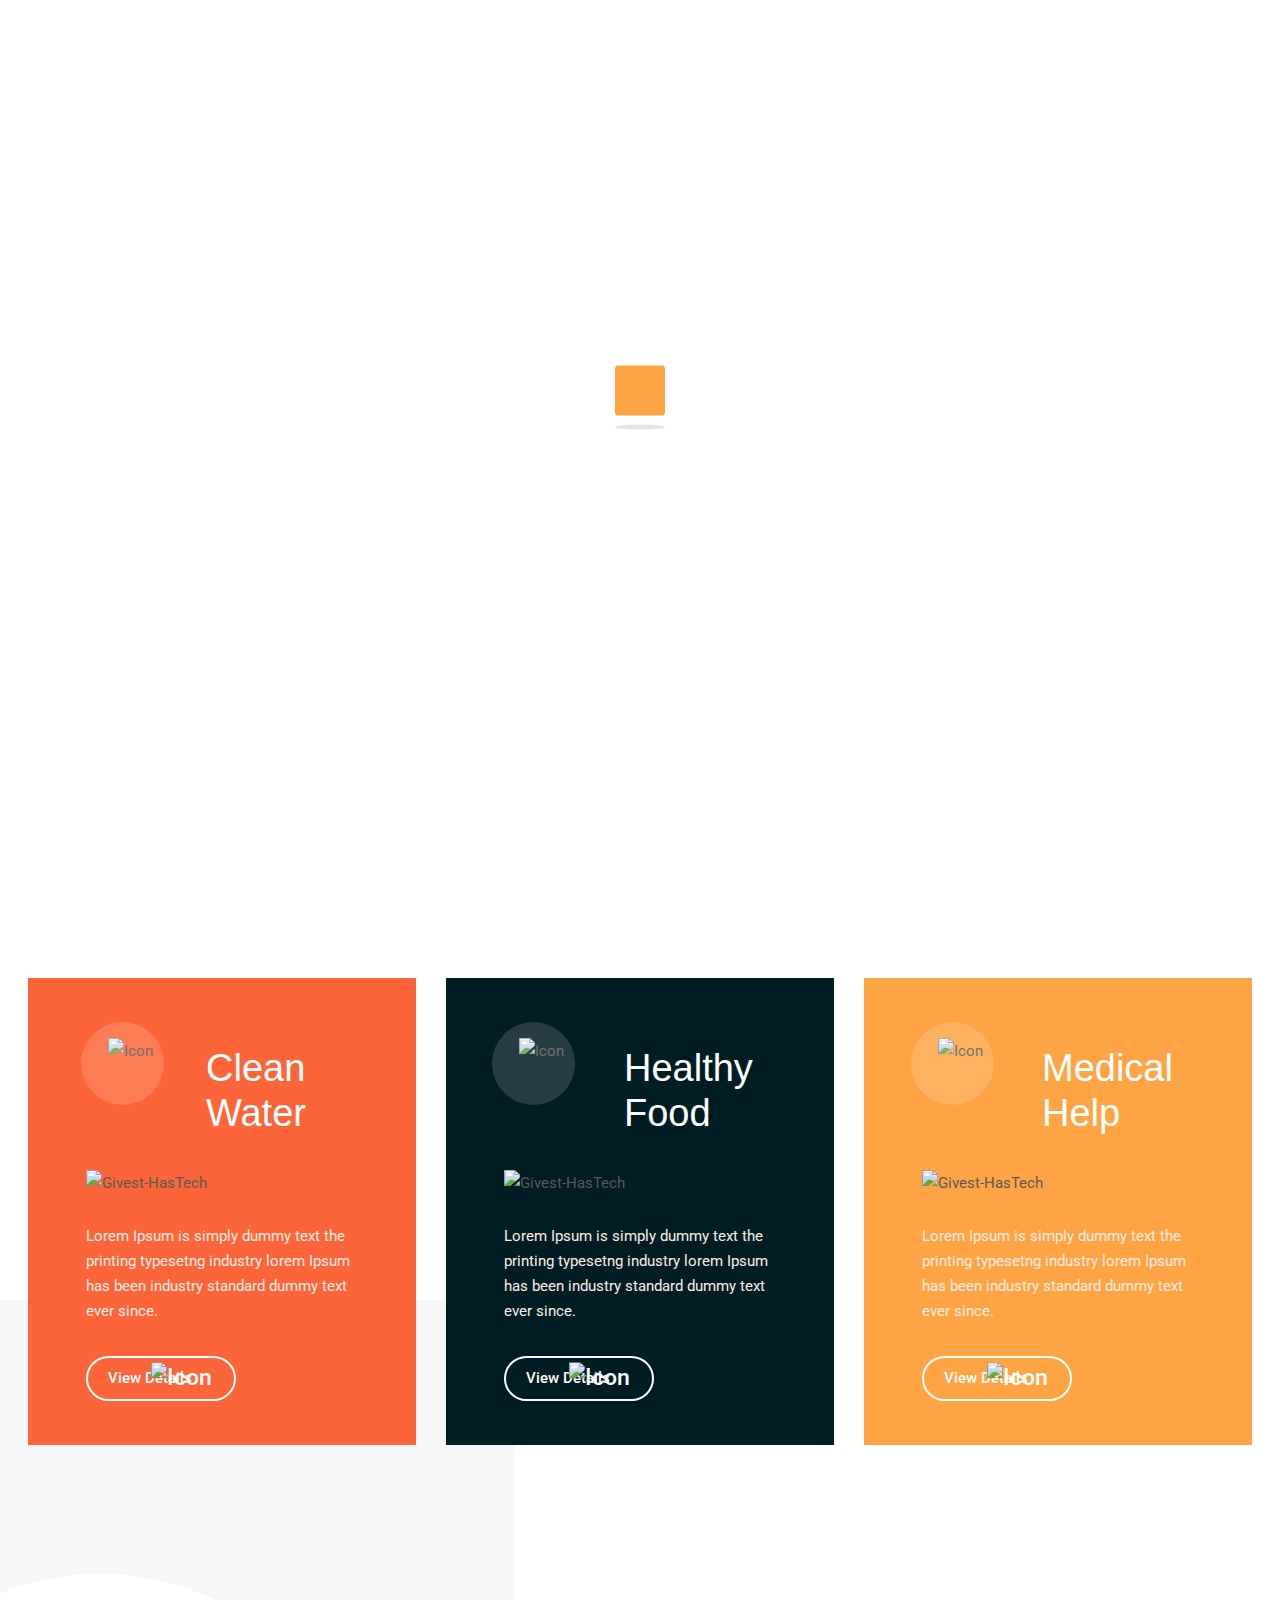
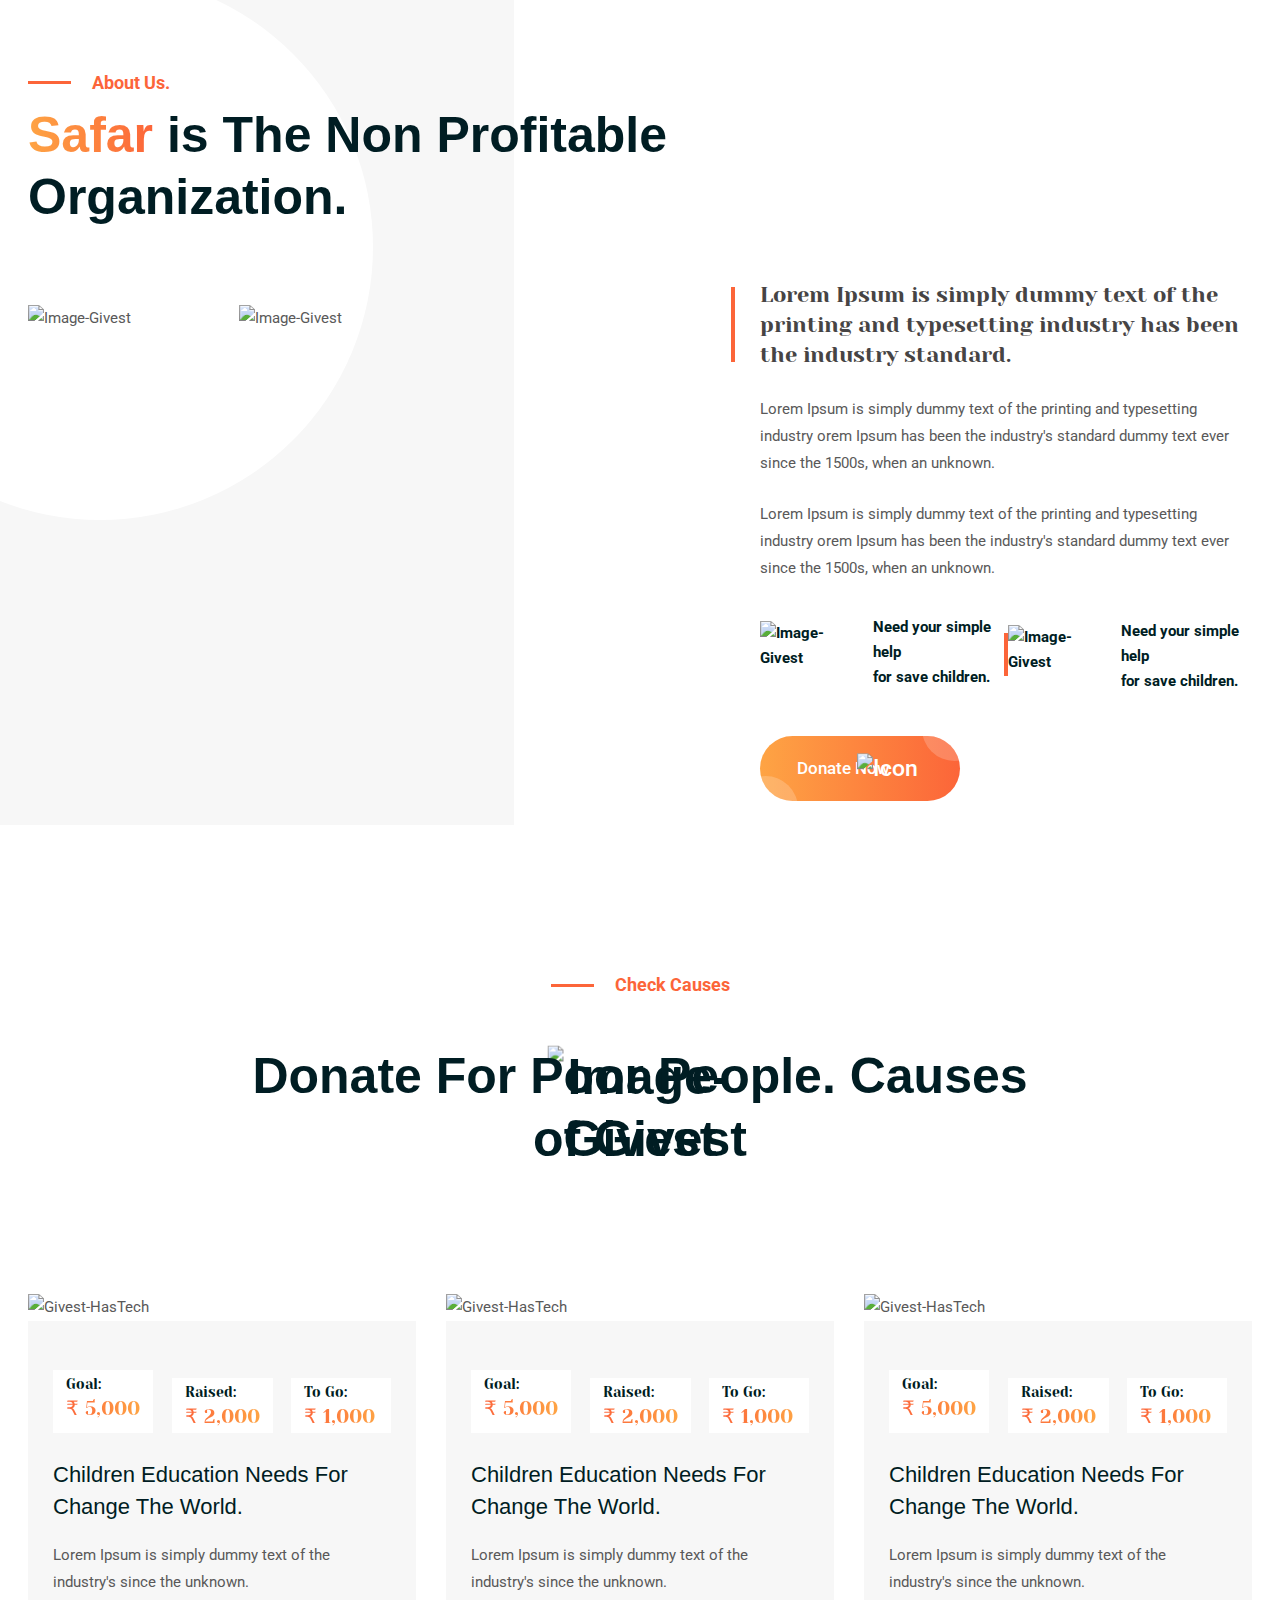
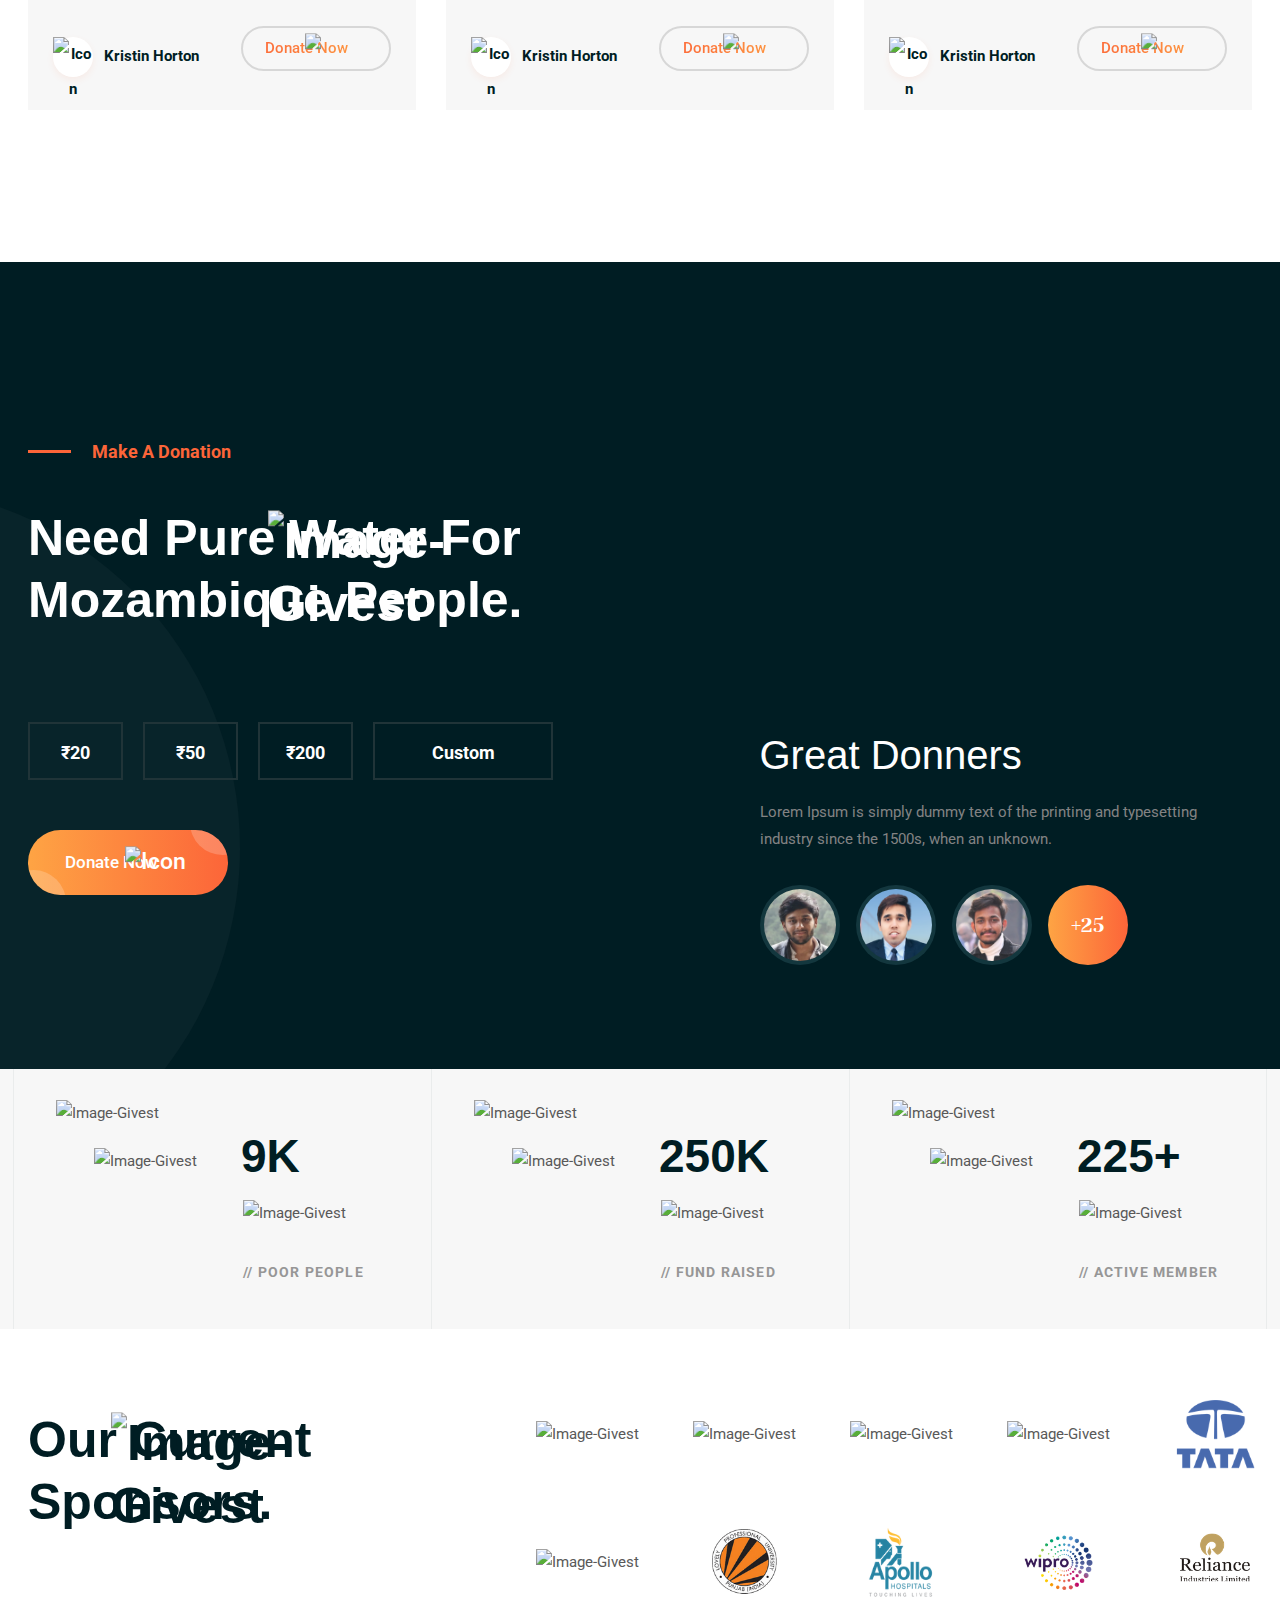
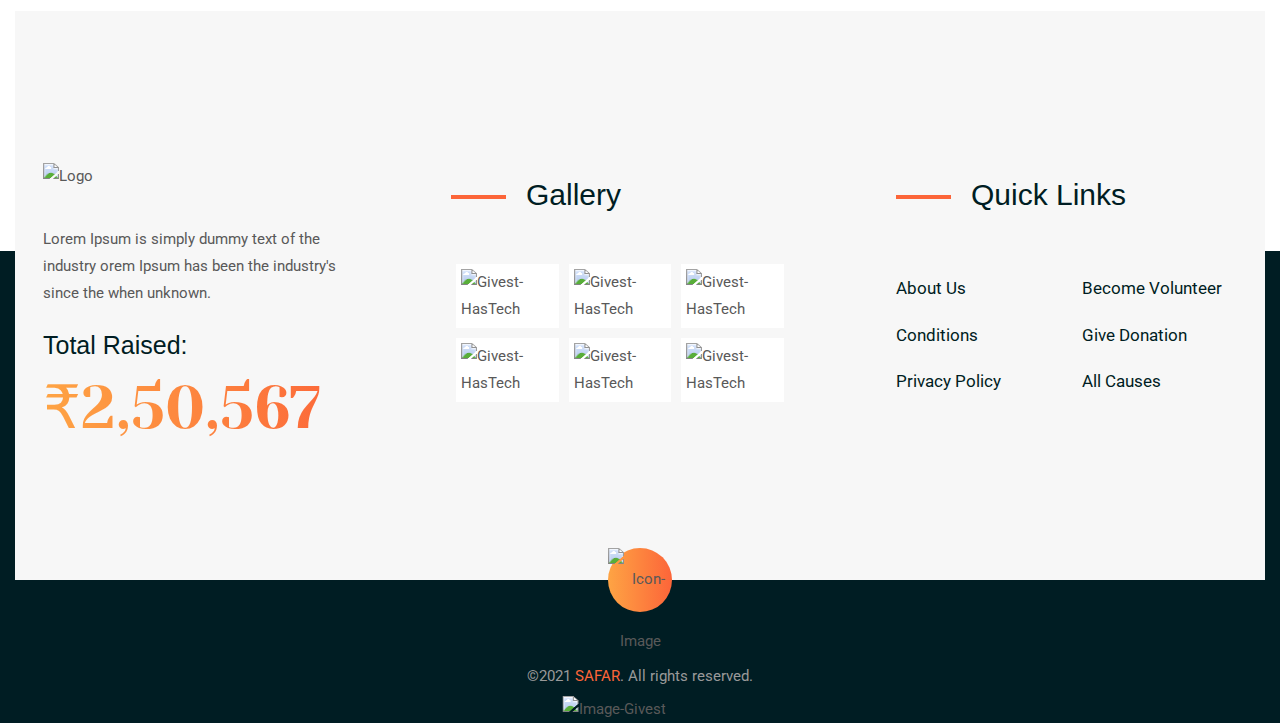
==== commit 06be2a4b: "footer text aligned:center" ====
--- a/index.html
+++ b/index.html
@@ -135,7 +135,7 @@
                     <div class="donate-circle-wrp">
                       <div class="pie-chart-circle" data-size="255" data-line-width="8" data-line-cap="butt" data-track-color="#ffffff54" data-bar-color="#fff" data-percent="68"></div>
                       <div class="donate-content">
-                        <div class="raised-amount">₹865M</div>
+                        <div class="raised-amount">₹250K</div>
                         <img class="line-shape-img" src="assets/img/shape/line-s2.png" alt="Image-Givest">
                         <h5 class="donate-title">Total Raised</h5>
                       </div>
